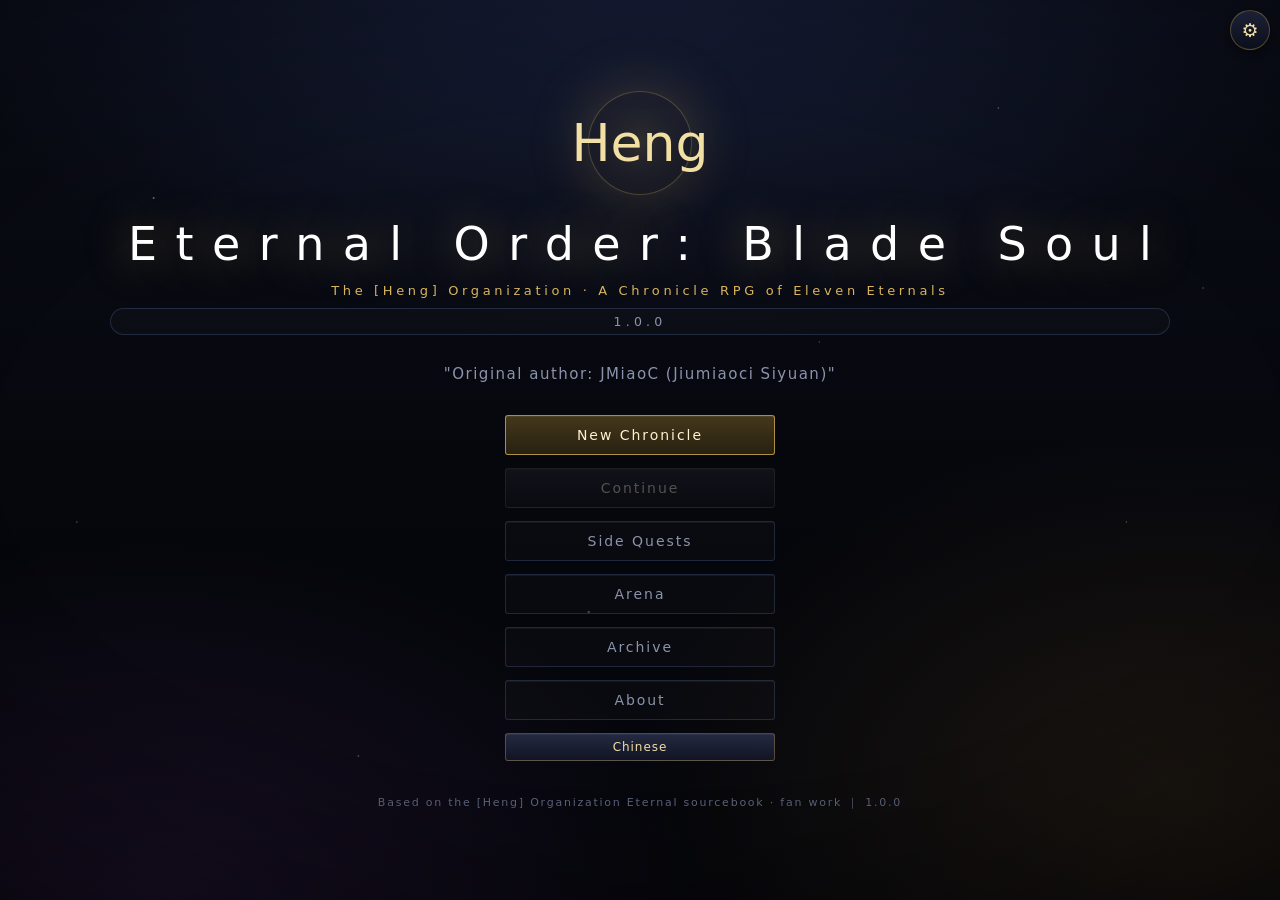
==== index.en.html @ 7a0c3024 "Add files via upload" ====
<!DOCTYPE html>
<html lang="zh-CN">
<head>
<meta charset="UTF-8">
<meta name="viewport" content="width=device-width, initial-scale=1.0">
<title>Eternal Order: Blade Soul · 1.0.0</title>
<link rel="stylesheet" href="style.css">
</head>
<body>
<div id="vignette"></div>
<div id="descendFx"></div>
<div id="clashCenter">
  <div class="cc-inner">
    <div class="cc-side cc-left">
      <div class="cc-head" id="ccLeftName">—</div>
      <div class="cc-skill" id="ccLeftSkill"></div>
      <div class="cc-power" id="ccLeftPow">0</div>
      <div class="cc-coins" id="ccLeftCoins"></div>
    </div>
    <div class="cc-mid">
      <div class="cc-vs" id="ccVs">VS</div>
      <div class="cc-round" id="ccRound">Clash 1</div>
    </div>
    <div class="cc-side cc-right">
      <div class="cc-head" id="ccRightName">—</div>
      <div class="cc-skill" id="ccRightSkill"></div>
      <div class="cc-power" id="ccRightPow">0</div>
      <div class="cc-coins" id="ccRightCoins"></div>
    </div>
  </div>
  <div class="cc-verdict" id="ccVerdict"></div>
</div>
<div id="stars"></div>

<div id="app">

  <!-- ================= 标题界面 ================= -->
  <section id="scr-title" class="screen active">
    <div class="title-wrap">
      <div class="org-mark">恒</div>
      <h1 class="game-title">Eternal Order: Blade Soul</h1>
      <p class="game-sub">[恒]组织 · 十一任恒永者纪传体 RPG</p>
      <div class="title-ver">1.0.0</div>
      <div class="title-quote" id="titleQuote">「我替他们记着了。」</div>
      <div class="title-btns">
        <button class="btn btn-primary" data-act="new">New Chronicle</button>
        <button class="btn" data-act="continue">Continue</button>
        <button class="btn btn-ghost" data-act="quests">Side Quests</button>
        <button class="btn btn-ghost" data-act="arena">Arena</button>
        <button class="btn btn-ghost" data-act="codex">Archive</button>
        <button class="btn btn-ghost" data-act="about">About</button>
        <button class="btn btn-tiny" data-act="lang-zh" id="btnLangZh">中文</button>
      </div>
      <div class="title-foot">本作取材自 [恒]组织 恒永者设定集 · 同人演绎　｜　1.0.0</div>
    </div>
  </section>

  <!-- ================= 创角 ================= -->
  <section id="scr-create" class="screen">
    <div class="panel panel-narrow">
      <h2 class="panel-title">Enrollment</h2>
      <p class="muted small">[恒]组织的Profile里没有你的名字。请自己写上去。</p>
      <label class="field"><span>Name</span>
        <input id="inpName" maxlength="8" placeholder="Enter your name" value=""></label>
      <label class="field"><span>Origin</span>
        <select id="inpOrigin">
          <option value="orphan">异界孤儿（被带回的孩子）</option>
          <option value="branch">分部世家</option>
          <option value="frontier">前线遗孤</option>
          <option value="void">虚无中诞生</option>
        </select></label>
      <p class="muted small" id="originDesc"></p>
      <label class="field"><span>First Discipline</span>
        <select id="inpSchool">
          <option value="sword">恒之剑法 —— Guard</option>
          <option value="bow">恒之弓法 —— 远</option>
          <option value="blade">恒之刃法 —— 短</option>
          <option value="spear">恒之枪法 —— Pierce</option>
          <option value="axe">恒之斧法 —— 重</option>
        </select></label>
      <p class="muted small" id="schoolDesc"></p>
      <label class="field"><span>Oath</span>
        <select id="inpOath">
          <option value="record">替他们记着（Will +2）</option>
          <option value="guard">一个都不许丢下（Defense +3）</option>
          <option value="pursue">我要追上那道背影（Strength +3）</option>
          <option value="wander">我想到处看看（Speed +3）</option>
        </select></label>
      <div class="row-end">
        <button class="btn btn-ghost" data-act="back-title">Back</button>
        <button class="btn btn-primary" data-act="start">Sign</button>
      </div>
    </div>
  </section>

  <!-- ================= 主线地图 ================= -->
  <section id="scr-map" class="screen">
    <header class="hud">
      <div class="hud-left">
        <span class="hud-avatar" id="hudGlyph">恒</span>
        <div>
          <div class="hud-name" id="hudName">the Nameless</div>
          <div class="hud-rank" id="hudRank">Trainee Member</div>
        </div>
      </div>
      <div class="hud-stats" id="hudStats"></div>
      <div class="hud-right">
        <button class="btn btn-tiny btn-primary" data-act="boss">BOSS</button>
        <button class="btn btn-tiny" data-act="spboss">Full Power</button>
        <button class="btn btn-tiny btn-primary" data-act="quests">Side Quests</button>
        <button class="btn btn-tiny" data-act="commissions">Commissions</button>
        <button class="btn btn-tiny btn-primary" data-act="duel">Cricket Fight</button>
        <button class="btn btn-tiny" data-act="tutorial">Tutorial</button>
        <button class="btn btn-tiny" data-act="squad">Party</button>
        <button class="btn btn-tiny" data-act="recruit">Recruit</button>
        <button class="btn btn-tiny" data-act="armory">Weapon</button>
        <button class="btn btn-tiny" data-act="bag">Item</button>
        <button class="btn btn-tiny" data-act="skills">Skills</button>
        <button class="btn btn-tiny" data-act="arena">Arena</button>
        <button class="btn btn-tiny" data-act="difficulty" style="display:none">Difficulty</button>
        <button class="btn btn-tiny btn-ghost" data-act="party">Profile</button>
        <button class="btn btn-tiny btn-ghost" data-act="codex">Codex</button>
        <button class="btn btn-tiny btn-ghost" data-act="timeline">Timeline</button>
      </div>
    </header>
    <div class="map-body">
      <aside class="chapter-list" id="chapterList"></aside>
      <div class="chapter-view">
        <div class="chapter-head">
          <div class="chapter-no" id="chNo">第一传</div>
          <h2 id="chTitle">恒</h2>
          <div class="chapter-meta" id="chMeta"></div>
        </div>
        <div class="stage-strip" id="stageStrip"></div>
        <div class="chapter-desc" id="chDesc"></div>
        <div class="row-end">
          <button class="btn btn-primary" id="btnEnter" data-act="enter">Advance Story</button>
        </div>
        <div class="unlock-note" id="unlockNote"></div>
        <div class="quest-strip" id="questStrip"></div>
      </div>
    </div>
  </section>

  <!-- ================= 故事 ================= -->
  <section id="scr-story" class="screen">
    <div class="story-wrap">
      <div class="story-top">
        <span id="storyChLabel">第一传</span>
        <span class="muted small" id="storyProgress">1 / 1</span>
      </div>
      <div class="story-illust">
        <div class="illus-glyph" id="storyGlyph">恒</div>
        <div class="illus-ring"></div>
      </div>
      <div class="story-box">
        <div class="speaker" id="storySpeaker"></div>
        <p class="story-text" id="storyText"></p>
        <div class="choice-list" id="choiceList"></div>
        <div class="story-next" id="storyNext"></div>
        <div class="story-hint" id="advanceHint"></div>
      </div>
    </div>
  </section>

  <!-- ================= 战斗 · Clash ================= -->
  <section id="scr-battle" class="screen">
    <div class="battle-stage">
      <div class="battle-topbar">
        <span id="btlTitle">Encounter</span>
        <span class="muted small" id="btlTurn">Round 1</span>
        <span class="muted small" id="btlPhase">Formation Phase</span>
      </div>
      <div class="drag-hint" id="dragHint">点成员卡选中 → 点敌人指定目标</div>
      <div class="enemy-zone" id="enemyRow"></div>
      <div class="battle-mid">
        <div class="battle-log" id="battleLog"></div>
        <div class="float-zone" id="floatZone"></div>
      </div>
      <div class="ally-zone" id="allyRow"></div>
      <div class="assist-bar" id="battleTools"></div>
      <div class="combo-zone" id="comboZone">
        <div class="combo-head">招 式 联 合<span class="combo-tip">点招式逐招接入；每招显示与上一招的适配度与命中率</span></div>
        <div class="combo-chain" id="comboChain"></div>
        <div class="combo-actions" id="comboActions"></div>
        <div class="combo-moves" id="comboMoves"></div>
      </div>
      <div class="skill-bar" id="skillBar"></div>
    </div>
  </section>

  <!-- ================= 结算 ================= -->
  <section id="scr-result" class="screen">
    <div class="panel panel-narrow">
      <h2 class="panel-title" id="resTitle">战 果</h2>
      <div id="resBody"></div>
      <div class="row-end" id="resBtns"></div>
    </div>
  </section>

  <!-- ================= 弹窗 ================= -->
  <div id="modal" class="modal">
    <div class="modal-box">
      <div class="modal-head">
        <h3 id="modalTitle">标题</h3>
        <button class="btn btn-tiny btn-ghost" data-act="close-modal">Close</button>
      </div>
      <div class="modal-body" id="modalBody"></div>
    </div>
  </div>

  <div id="toast" class="toast"></div>
</div>

<script src="data.en.js?v=1.0.0"></script>
<script src="audio.js?v=1.0.0"></script>
<script src="combo.en.js?v=1.0.0"></script>
<script src="ui.en.js?v=1.0.0"></script>
<script src="game.en.js?v=1.0.0"></script>
</body>
</html>
---- style.css ----
/* ===== [恒]组织 · 恒永者列传 ===== */
:root{
  --bg:#05060b; --bg2:#0b0e18;
  --panel:rgba(16,20,34,.86);
  --panel2:rgba(24,29,48,.72);
  --line:rgba(214,178,90,.32);
  --line2:rgba(140,170,255,.18);
  --gold:#d8b45c; --gold2:#f2dfa4; --gold3:#8d7333;
  --cyan:#7fd8ff; --violet:#b48cff; --blood:#e0544b;
  --ink:#e8ecf7; --muted:#8b93ab; --dim:#5b637a;
  --ok:#63d69a;
}
*{box-sizing:border-box;margin:0;padding:0}
html,body{height:100%}
body{
  background:
    radial-gradient(1200px 700px at 50% -10%, rgba(60,80,160,.28), transparent 62%),
    radial-gradient(900px 600px at 12% 100%, rgba(120,60,160,.16), transparent 60%),
    radial-gradient(900px 600px at 92% 88%, rgba(180,130,50,.12), transparent 60%),
    linear-gradient(180deg,var(--bg2),var(--bg) 62%);
  color:var(--ink);
  font-family:"Noto Sans SC","Microsoft YaHei","PingFang SC","Source Han Sans SC",system-ui,sans-serif;
  overflow:hidden;
  -webkit-font-smoothing:antialiased;
}
#stars{position:fixed;inset:0;pointer-events:none;z-index:0;
  background-image:
    radial-gradient(1.4px 1.4px at 12% 22%, rgba(255,255,255,.75), transparent),
    radial-gradient(1.2px 1.2px at 78% 12%, rgba(200,220,255,.7), transparent),
    radial-gradient(1.6px 1.6px at 46% 68%, rgba(255,240,200,.6), transparent),
    radial-gradient(1.1px 1.1px at 88% 58%, rgba(255,255,255,.55), transparent),
    radial-gradient(1.3px 1.3px at 28% 84%, rgba(190,200,255,.6), transparent),
    radial-gradient(1px 1px at 64% 38%, rgba(255,255,255,.5), transparent),
    radial-gradient(1.2px 1.2px at 6% 58%, rgba(255,255,255,.45), transparent),
    radial-gradient(1.2px 1.2px at 94% 32%, rgba(255,255,255,.45), transparent);
  animation:drift 60s linear infinite;opacity:.75}
@keyframes drift{to{transform:translateY(-120px)}}
#vignette{position:fixed;inset:0;pointer-events:none;z-index:60;
  background:radial-gradient(120% 90% at 50% 50%, transparent 42%, rgba(0,0,0,.72) 100%)}
#app{position:relative;z-index:10;height:100vh;width:100vw}
.screen{display:none;height:100%;width:100%;overflow:auto}
.screen.active{display:flex;flex-direction:column}
button{font-family:inherit;color:inherit;cursor:pointer;border:none;background:none}
::-webkit-scrollbar{width:9px;height:9px}
::-webkit-scrollbar-thumb{background:rgba(214,178,90,.28);border-radius:9px}
::-webkit-scrollbar-track{background:rgba(255,255,255,.03)}

/* ---------- 通用 ---------- */
.btn{
  position:relative;padding:11px 22px;border:1px solid var(--line);
  background:linear-gradient(180deg,rgba(40,46,72,.9),rgba(18,22,38,.9));
  color:var(--gold2);letter-spacing:.14em;font-size:14px;border-radius:3px;
  transition:.18s;box-shadow:0 0 0 rgba(214,178,90,0),inset 0 1px 0 rgba(255,255,255,.05)
}
.btn:hover{border-color:var(--gold);color:#fff;background:linear-gradient(180deg,rgba(62,70,105,.95),rgba(26,31,52,.95));box-shadow:0 0 18px rgba(214,178,90,.22)}
.btn:active{transform:translateY(1px)}
.btn:disabled{opacity:.34;cursor:not-allowed;filter:grayscale(.6)}
.btn-primary{border-color:rgba(214,178,90,.75);background:linear-gradient(180deg,rgba(120,96,38,.55),rgba(46,38,18,.85));color:#fff2cf}
.btn-primary:hover{box-shadow:0 0 26px rgba(214,178,90,.4)}
.btn-ghost{border-color:var(--line2);color:var(--muted);background:rgba(255,255,255,.02)}
.btn-ghost:hover{color:var(--ink);border-color:var(--line)}
.btn-tiny{padding:6px 12px;font-size:12px;letter-spacing:.08em}
.muted{color:var(--muted)}
.small{font-size:12px;line-height:1.7}
.row-end{display:flex;gap:12px;justify-content:flex-end;margin-top:22px;flex-wrap:wrap}
.panel{
  border:1px solid var(--line);border-radius:6px;padding:30px 34px;margin:auto;
  background:linear-gradient(180deg,rgba(20,24,40,.92),rgba(10,12,22,.95));
  box-shadow:0 24px 70px rgba(0,0,0,.6),inset 0 1px 0 rgba(255,255,255,.04);
  position:relative;max-width:720px;width:calc(100% - 40px)
}
.panel-narrow{max-width:520px}
.panel::before,.panel::after{content:"";position:absolute;width:16px;height:16px;border:1px solid var(--gold);opacity:.6}
.panel::before{top:-1px;left:-1px;border-right:none;border-bottom:none}
.panel::after{bottom:-1px;right:-1px;border-left:none;border-top:none}
.panel-title{font-size:22px;letter-spacing:.34em;color:var(--gold2);font-weight:500;margin-bottom:8px}
.field{display:block;margin:18px 0}
.field span{display:block;font-size:12px;letter-spacing:.24em;color:var(--gold);margin-bottom:7px}
.field input,.field select{
  width:100%;padding:11px 13px;background:rgba(4,6,14,.85);border:1px solid var(--line);
  color:var(--ink);border-radius:3px;font-size:15px;font-family:inherit;outline:none
}
.field input:focus,.field select:focus{border-color:var(--gold);box-shadow:0 0 14px rgba(214,178,90,.18)}

/* ---------- 标题 ---------- */
#scr-title{display:none;align-items:center;justify-content:center}
#scr-title.active{display:flex}
.title-wrap{text-align:center;padding:30px;animation:fadeUp .8s ease}
@keyframes fadeUp{from{opacity:0;transform:translateY(18px)}}
.org-mark{
  width:104px;height:104px;margin:0 auto 22px;border:1px solid var(--line);border-radius:50%;
  display:flex;align-items:center;justify-content:center;font-size:52px;color:var(--gold2);
  background:radial-gradient(circle,rgba(214,178,90,.16),transparent 68%);
  box-shadow:0 0 60px rgba(214,178,90,.25),inset 0 0 40px rgba(214,178,90,.1);
  animation:pulse 4.5s ease-in-out infinite
}
@keyframes pulse{50%{box-shadow:0 0 90px rgba(214,178,90,.42),inset 0 0 50px rgba(214,178,90,.18)}}
.game-title{font-size:46px;font-weight:400;letter-spacing:.4em;color:#fff;text-shadow:0 0 40px rgba(214,178,90,.5);margin-left:.4em}
.game-sub{color:var(--gold);letter-spacing:.28em;font-size:13px;margin-top:12px}
.title-quote{margin:30px auto 26px;color:var(--muted);font-size:15px;letter-spacing:.1em;min-height:24px;transition:.4s}
.title-btns{display:flex;flex-direction:column;gap:13px;width:270px;margin:0 auto}
.title-foot{margin-top:34px;font-size:11px;color:var(--dim);letter-spacing:.16em}

/* ---------- HUD ---------- */
.hud{
  display:flex;align-items:center;gap:20px;padding:12px 22px;flex-wrap:wrap;
  border-bottom:1px solid var(--line);background:linear-gradient(180deg,rgba(14,17,30,.96),rgba(10,12,22,.7));
  backdrop-filter:blur(5px);position:sticky;top:0;z-index:20
overflow-x:clip;max-width:100%}
.hud-left{display:flex;align-items:center;gap:12px;min-width:190px}
.hud-avatar{
  width:42px;height:42px;border-radius:50%;border:1px solid var(--line);display:flex;
  align-items:center;justify-content:center;color:var(--gold2);font-size:20px;
  background:radial-gradient(circle,rgba(214,178,90,.2),transparent 70%)
}
.hud-name{font-size:15px;letter-spacing:.1em}
.hud-rank{font-size:11px;color:var(--gold);letter-spacing:.2em}
.hud-stats{display:flex;gap:16px;flex-wrap:wrap;font-size:12px;color:var(--muted);flex:1}
.hud-stats b{color:var(--ink);font-weight:500}
.hud-stats .lv{color:var(--gold2)}
.hud-right{
  display:flex;gap:8px;align-items:center;
  overflow-x:auto;overflow-y:hidden;
  flex-wrap:nowrap;                 /* 关键：不换行、不压缩，改为横向滑动 */
  min-width:0;max-width:100%;
  padding:2px 2px 6px;
  scroll-behavior:smooth;
  scroll-snap-type:x proximity;
  scrollbar-width:none;-ms-overflow-style:none;
  -webkit-overflow-scrolling:touch;  /* 手机惯性滑动 */
  overscroll-behavior-x:contain;
}
.hud-right::-webkit-scrollbar{height:0;display:none}
.hud-right > .btn{
  flex:0 0 auto;                     /* 按钮保持自身宽度 */
  white-space:nowrap;                /* 按钮文字绝不竖排 */
  scroll-snap-align:start;
}
.hud-right > .btn:active{transform:translateY(2px) scale(.96)}

/* ---------- 地图 ---------- */
.map-body{display:flex;flex:1;min-height:0;overflow:hidden}
.chapter-list{
  width:280px;flex-shrink:0;border-right:1px solid var(--line2);overflow-y:auto;
  padding:14px 10px;background:rgba(6,8,16,.5)
}
.ch-item{
  display:flex;gap:11px;align-items:center;padding:11px 12px;border-radius:4px;margin-bottom:5px;
  border:1px solid transparent;cursor:pointer;transition:.16s
}
.ch-item:hover{background:rgba(255,255,255,.04)}
.ch-item.sel{border-color:var(--line);background:linear-gradient(90deg,rgba(214,178,90,.14),transparent)}
.ch-item.locked{opacity:.4}
.ch-item.done .ch-idx{color:var(--ok);border-color:rgba(99,214,154,.5)}
.ch-idx{
  width:30px;height:30px;flex-shrink:0;border-radius:50%;border:1px solid var(--line);
  display:flex;align-items:center;justify-content:center;font-size:13px;color:var(--gold2)
}
.ch-info{min-width:0}
.ch-name{font-size:14px;letter-spacing:.06em;white-space:nowrap;overflow:hidden;text-overflow:ellipsis}
.ch-sub{font-size:11px;color:var(--dim);white-space:nowrap;overflow:hidden;text-overflow:ellipsis}
.chapter-view{flex:1;padding:26px 34px;overflow-y:auto}
.chapter-head{border-bottom:1px solid var(--line2);padding-bottom:16px;margin-bottom:18px}
.chapter-no{font-size:12px;letter-spacing:.34em;color:var(--gold)}
.chapter-head h2{font-size:30px;font-weight:400;letter-spacing:.16em;margin:7px 0}
.chapter-meta{font-size:12px;color:var(--muted);letter-spacing:.08em}
.stage-strip{display:flex;gap:9px;flex-wrap:wrap;margin-bottom:18px}
.stage-dot{
  padding:7px 13px;font-size:12px;border:1px solid var(--line2);border-radius:20px;color:var(--dim)
}
.stage-dot.now{border-color:var(--gold);color:var(--gold2);box-shadow:0 0 14px rgba(214,178,90,.2)}
.stage-dot.done{border-color:rgba(99,214,154,.4);color:var(--ok)}
.chapter-desc{line-height:2.05;color:#c3cade;font-size:14.5px;letter-spacing:.03em;max-width:900px}
.chapter-desc em{color:var(--gold2);font-style:normal}
/* 「已结缘的恒永者」等芯片排布：禁止芯片内部断字，行距放宽 */
.unlock-note{
  margin-top:26px;font-size:12.5px;color:var(--dim);line-height:2.1;
  display:flex;flex-wrap:wrap;align-items:center;gap:10px;
}
.unlock-note .chip-line{
  flex:1 1 100%;display:flex;flex-wrap:wrap;gap:10px;row-gap:11px;align-items:center;
  padding-top:14px;margin-top:2px;border-top:1px dashed var(--line2);
}
.unlock-note .chip-label{flex:0 0 auto;color:var(--dim);letter-spacing:.14em;font-size:12px}
.ally-chips{display:flex;gap:10px;row-gap:11px;flex-wrap:wrap;margin-top:18px;align-items:center}
.chip{
  display:inline-flex;align-items:center;
  padding:7px 14px;border:1px solid var(--line2);border-radius:20px;font-size:12.5px;color:var(--muted);
  background:rgba(255,255,255,.02);
  white-space:nowrap;          /* 关键：姓名不许从中间断开 */
  line-height:1.35;letter-spacing:.04em;flex:0 0 auto;
}
.chip.hot{
  border-color:rgba(214,178,90,.42);color:var(--gold2);
  background:linear-gradient(180deg,rgba(214,178,90,.12),rgba(214,178,90,.05));
  box-shadow:inset 0 1px 0 rgba(255,240,200,.10);
}
@media (max-width:820px){
  .chip{font-size:12px;padding:7px 12px}
  .unlock-note{border-top:none;gap:8px}
  .unlock-note .chip-line{gap:8px;row-gap:10px;padding-top:12px}
}

/* ---------- 故事 ---------- */
#scr-story.active{display:flex}
.story-wrap{max-width:960px;width:100%;margin:auto;padding:26px;display:flex;flex-direction:column;gap:16px}
.story-top{display:flex;justify-content:space-between;font-size:12px;color:var(--gold);letter-spacing:.24em}
.story-illust{
  height:230px;border:1px solid var(--line);border-radius:6px;position:relative;overflow:hidden;
  background:
    radial-gradient(circle at 50% 120%, rgba(214,178,90,.2), transparent 62%),
    radial-gradient(circle at 20% 10%, rgba(120,150,255,.14), transparent 60%),
    linear-gradient(180deg,rgba(18,22,38,.9),rgba(7,9,18,.95));
  display:flex;align-items:center;justify-content:center
}
.illus-glyph{font-size:96px;color:var(--gold2);opacity:.92;text-shadow:0 0 60px rgba(214,178,90,.6);z-index:2}
.illus-ring{
  position:absolute;width:210px;height:210px;border:1px solid rgba(214,178,90,.35);border-radius:50%;
  animation:spin 26s linear infinite
}
.illus-ring::after{content:"";position:absolute;inset:26px;border:1px dashed rgba(140,170,255,.25);border-radius:50%}
@keyframes spin{to{transform:rotate(360deg)}}
.story-box{
  border:1px solid var(--line);border-radius:6px;padding:24px 26px;
  background:linear-gradient(180deg,rgba(16,20,34,.94),rgba(9,11,20,.96));min-height:200px;
  display:flex;flex-direction:column;gap:14px
}
.speaker{font-size:13px;letter-spacing:.28em;color:var(--gold);min-height:18px}
.story-text{font-size:16.5px;line-height:2.1;letter-spacing:.04em;color:#dbe1f0;white-space:pre-wrap;flex:1}
.story-text.narr{color:#a8b1c8;font-size:15.5px}
.choice-list{display:flex;flex-direction:column;gap:10px}
.choice-btn{
  text-align:left;padding:14px 18px;border:1px solid var(--line2);border-radius:4px;
  background:linear-gradient(90deg,rgba(255,255,255,.04),transparent);font-size:14.5px;
  letter-spacing:.04em;transition:.16s;color:#cdd5e8
}
.choice-btn:hover{border-color:var(--gold);color:#fff;background:linear-gradient(90deg,rgba(214,178,90,.16),transparent);transform:translateX(4px)}
.story-next{display:flex;justify-content:flex-end;min-height:40px}

/* ---------- 战斗 ---------- */
#scr-battle.active{display:flex}
.battle-stage{
  flex:1;display:flex;flex-direction:column;padding:0 14px 22px;max-width:1180px;width:100%;margin:0 auto;
  min-height:0;overflow-y:auto;overflow-x:hidden;-webkit-overflow-scrolling:touch;
}
/* 关键：战斗区的每一块都按自身高度排版，绝不被 flex 压扁
   （之前招式区被挤压导致按钮叠在一起） */
.battle-stage > * { flex: 0 0 auto; }
.battle-mid { flex: 1 1 auto; min-height: 120px; }
.battle-topbar { flex: 0 0 auto; }
.battle-topbar{display:flex;justify-content:space-between;padding:14px 0;font-size:12px;letter-spacing:.26em;color:var(--gold)}
.enemy-zone{display:flex;flex-direction:column;align-items:center;gap:10px;padding-top:6px}
.player-zone{display:flex;justify-content:space-between;align-items:flex-end;gap:20px;padding:6px 0 12px}
.actor{
  width:132px;height:132px;border-radius:50%;display:flex;align-items:center;justify-content:center;
  position:relative;flex-shrink:0;transition:.2s
}
.enemy .actor-glyph{font-size:56px;color:#ffb9b1;text-shadow:0 0 40px rgba(224,84,75,.8)}
.player .actor-glyph{font-size:52px;color:var(--gold2);text-shadow:0 0 40px rgba(214,178,90,.8)}
.enemy{background:radial-gradient(circle,rgba(224,84,75,.24),transparent 70%);border:1px solid rgba(224,84,75,.35)}
.player{background:radial-gradient(circle,rgba(214,178,90,.2),transparent 70%);border:1px solid var(--line)}
.actor.hit{animation:shake .34s}
@keyframes shake{0%,100%{transform:translateX(0)}25%{transform:translateX(-11px)}50%{transform:translateX(9px)}75%{transform:translateX(-5px)}}
.actor.cast{animation:castPulse .5s}
@keyframes castPulse{50%{transform:scale(1.09);filter:brightness(1.5)}}
.actor.dead{opacity:.28;filter:grayscale(1)}
.actor-ring{position:absolute;inset:-11px;border:1px solid rgba(214,178,90,.24);border-radius:50%;animation:spin 18s linear infinite}
.actor-plate{width:100%;max-width:430px}
.player-plate{max-width:430px}
.plate-name{font-size:13.5px;letter-spacing:.16em;margin-bottom:6px;color:#e8ecf7}
.enemy-plate .plate-name{color:#ffc9c3}
.bar{position:relative;height:15px;border:1px solid var(--line2);border-radius:2px;background:rgba(0,0,0,.6);overflow:hidden;margin-bottom:5px}
.bar-ene{height:9px}
.bar-fill{height:100%;width:100%;transition:width .38s cubic-bezier(.3,1,.4,1)}
.hp-fill{background:linear-gradient(90deg,#8a2018,#e0544b 60%,#ff9d84)}
.ene-fill{background:linear-gradient(90deg,#1c4d78,#7fd8ff)}
.bar-text{position:absolute;inset:0;text-align:center;font-size:10.5px;line-height:15px;letter-spacing:.1em;color:#fff;text-shadow:0 1px 3px #000}
.bar-ene .bar-text{line-height:9px;font-size:8.5px}
.plate-buffs{display:flex;gap:6px;flex-wrap:wrap;min-height:18px;margin-top:3px}
.buff{padding:2px 9px;border-radius:12px;font-size:10.5px;border:1px solid var(--line2);color:var(--muted);background:rgba(255,255,255,.03)}
.buff.b-up{border-color:rgba(99,214,154,.5);color:var(--ok)}
.buff.b-down{border-color:rgba(224,84,75,.5);color:#ff9d84}
.buff.b-seal{border-color:rgba(180,140,255,.55);color:var(--violet)}
.battle-mid{flex:1;position:relative;min-height:112px;border-top:1px solid var(--line2);border-bottom:1px solid var(--line2);margin:6px 0;overflow:hidden}
.battle-log{height:100%;overflow-y:auto;padding:11px 4px;font-size:13px;line-height:1.85;display:flex;flex-direction:column;justify-content:flex-end;gap:2px}
.battle-log div{animation:fadeUp .28s}
.l-hit{color:#ffb0a4}
.l-crit{color:#ffd76b;font-weight:600}
.l-heal{color:var(--ok)}
.l-sys{color:var(--cyan)}
.l-act{color:#cfd6e6}
.l-boss{color:var(--violet)}
.l-dead{color:var(--dim);font-style:italic}
.float-zone{position:absolute;inset:0;pointer-events:none}
.float-num{
  position:absolute;font-size:26px;font-weight:700;color:#ff9d84;text-shadow:0 2px 10px #000;
  animation:floatUp 1s ease-out forwards
}
.float-num.crit{color:#ffd76b;font-size:34px}
.float-num.heal{color:var(--ok)}
@keyframes floatUp{to{transform:translateY(-62px);opacity:0}}
.skill-bar{display:grid;grid-template-columns:repeat(auto-fit,minmax(150px,1fr));gap:9px;padding-top:4px}
.skill{
  position:relative;text-align:left;padding:11px 13px;border:1px solid var(--line2);border-radius:4px;
  background:linear-gradient(180deg,rgba(28,33,54,.9),rgba(14,17,30,.9));transition:.15s
}
.skill:hover:not(:disabled){border-color:var(--gold);background:linear-gradient(180deg,rgba(48,54,84,.95),rgba(20,24,40,.95));transform:translateY(-2px)}
.skill:disabled{opacity:.34;cursor:not-allowed}
.skill-name{font-size:13.5px;letter-spacing:.06em;color:#e2e8f6;display:flex;justify-content:space-between;gap:6px}
.skill-cost{font-size:10.5px;color:var(--cyan);flex-shrink:0}
.skill-desc{font-size:10.5px;color:var(--dim);margin-top:3px;letter-spacing:.02em}
.skill.god{border-color:rgba(180,140,255,.5);background:linear-gradient(180deg,rgba(52,34,84,.9),rgba(20,12,36,.9))}
.skill.god .skill-name{color:#dcc8ff}
.skill.god:hover:not(:disabled){border-color:var(--violet);box-shadow:0 0 20px rgba(180,140,255,.3)}

/* ---------- 结算 ---------- */
#resBody{line-height:2.1;font-size:14.5px;color:#c9d1e4}
.res-line{display:flex;justify-content:space-between;border-bottom:1px dashed var(--line2);padding:5px 0}
.res-val{color:var(--gold2)}

/* ---------- 弹窗 ---------- */
.modal{display:none;position:fixed;inset:0;z-index:200;align-items:center;justify-content:center;background:rgba(2,3,8,.82);backdrop-filter:blur(4px)}
.modal.on{display:flex}
.modal-box{
  width:min(880px,94vw);max-height:86vh;display:flex;flex-direction:column;
  border:1px solid var(--line);border-radius:6px;
  background:linear-gradient(180deg,rgba(18,22,38,.98),rgba(8,10,18,.99));animation:fadeUp .3s
}
.modal-head{display:flex;justify-content:space-between;align-items:center;padding:16px 22px;border-bottom:1px solid var(--line2)}
.modal-head h3{font-size:17px;letter-spacing:.24em;color:var(--gold2);font-weight:400}
.modal-body{padding:22px;overflow-y:auto;line-height:1.95;font-size:14px;color:#c3cade}
.modal-body h4{color:var(--gold);letter-spacing:.2em;font-size:13px;font-weight:500;margin:20px 0 10px;border-left:2px solid var(--gold);padding-left:9px}
.modal-body h4:first-child{margin-top:0}
.modal-body p{margin-bottom:11px}
.modal-body .k{color:var(--gold2)}
.codex-grid{display:grid;grid-template-columns:repeat(auto-fill,minmax(196px,1fr));gap:10px}
.codex-card{border:1px solid var(--line2);border-radius:4px;padding:12px 14px;background:rgba(255,255,255,.025);cursor:pointer;transition:.15s}
.codex-card:hover{border-color:var(--gold);background:rgba(214,178,90,.08)}
.codex-card.locked{opacity:.4;cursor:default}
.codex-card .cc-name{font-size:14px;letter-spacing:.08em;color:#e8ecf7}
.codex-card .cc-sub{font-size:11px;color:var(--dim);margin-top:4px}
.stat-grid{display:grid;grid-template-columns:repeat(auto-fit,minmax(132px,1fr));gap:9px;margin:10px 0 4px}
.stat-box{border:1px solid var(--line2);border-radius:4px;padding:9px 11px;background:rgba(255,255,255,.02)}
.stat-box .s-name{font-size:11px;color:var(--dim);letter-spacing:.12em}
.stat-box .s-val{font-size:19px;color:var(--gold2)}
.point-note{margin-top:14px;padding:12px 14px;border:1px solid rgba(214,178,90,.4);border-radius:4px;background:rgba(214,178,90,.07);font-size:13px}
.toast{
  position:fixed;left:50%;bottom:44px;transform:translate(-50%,26px);z-index:300;opacity:0;pointer-events:none;
  padding:11px 24px;border:1px solid var(--line);border-radius:4px;
  background:rgba(12,15,26,.97);color:var(--gold2);font-size:13.5px;letter-spacing:.1em;transition:.3s
}
.toast.on{opacity:1;transform:translate(-50%,0)}

@media(max-width:820px){
  /* HUD 折成两行：上面是角色信息+状态，下面整行留给按钮滑条 */
  .hud{
    display:grid;grid-template-columns:auto 1fr;gap:10px 12px;
    padding:10px 12px 8px;align-items:center;
  }
  .hud-left{min-width:0}
  .hud-avatar{width:36px;height:36px;font-size:17px}
  .hud-name{font-size:14px}
  .hud-stats{
    grid-column:1 / -1;order:3;
    display:flex;gap:10px;flex-wrap:wrap;font-size:11px;justify-content:space-between;
  }
  .hud-right{
    grid-column:1 / -1;order:4;
    margin:2px -12px 0;               /* 贴到屏幕两侧，滑动区域更宽 */
    padding:4px 12px 10px;
    gap:9px;
  }
  .hud-right > .btn{
    min-height:44px;                  /* 手指可点面积 */
    padding:0 15px;font-size:13.5px;
    display:inline-flex;align-items:center;justify-content:center;
  }
  /* 右侧渐隐，提示"还能往右滑" */
  .hud-right::after{
    content:"";flex:0 0 18px;height:100%;
    background:linear-gradient(90deg,transparent,rgba(10,12,22,.95));
    pointer-events:none;
  }
  .map-body{flex-direction:column}
  .chapter-list{width:100%;max-height:210px;border-right:none;border-bottom:1px solid var(--line2)}
  .game-title{font-size:32px}
  .player-zone{flex-direction:row}
  .actor{width:92px;height:92px}
  .enemy .actor-glyph{font-size:40px}.player .actor-glyph{font-size:36px}
  .story-illust{height:160px}.illus-glyph{font-size:70px}
  .hud-stats{font-size:11px;gap:10px}
}
/* ---------- 战斗工具条 / 无垠厅 ---------- */
.battle-tools{display:flex;gap:8px;flex-wrap:wrap;justify-content:flex-end;padding:2px 0 6px}
.battle-tools:empty{display:none}
.codex-card.hot{border-color:var(--gold)!important;background:rgba(214,178,90,.10)!important}
.codex-card[data-abil]{cursor:pointer}
.codex-card[data-tier]:not(.locked){cursor:pointer}

/* ---------- 拼点战斗 ---------- */
.enemy-zone{display:flex;gap:14px;justify-content:center;flex-wrap:wrap;padding:8px 0 4px;min-height:150px}
.enemy-slot{display:flex;flex-direction:column;align-items:center;gap:6px;width:190px;cursor:pointer;
  border:1px solid transparent;border-radius:6px;padding:6px;transition:.15s}
.enemy-slot.tgt{border-color:var(--gold);background:rgba(214,178,90,.10)}
.enemy-slot.down{opacity:.3;filter:grayscale(1)}
.enemy-slot .actor{width:78px;height:78px}
.enemy-slot .actor-glyph{font-size:32px}
.enemy-slot .nm{font-size:12.5px;letter-spacing:.06em;color:#ffc9c3;text-align:center}
.enemy-slot .intent{font-size:10.5px;color:var(--violet);letter-spacing:.04em;text-align:center;min-height:14px}
.ally-zone{display:flex;gap:12px;justify-content:center;flex-wrap:wrap;padding:6px 0 4px}
.ally-slot{width:232px;border:1px solid var(--line2);border-radius:6px;padding:9px 11px;
  background:linear-gradient(180deg,rgba(20,24,40,.9),rgba(10,12,22,.9));transition:.15s;cursor:pointer}
.ally-slot.act{border-color:var(--gold);box-shadow:0 0 16px rgba(214,178,90,.25)}
.ally-slot.down{opacity:.34}
.ally-slot.panic{border-color:rgba(224,84,75,.7)}
.ally-slot .an{display:flex;justify-content:space-between;font-size:13px;letter-spacing:.05em}
.ally-slot .ar{font-size:10px;color:var(--gold);letter-spacing:.14em}
.ally-slot .asel{font-size:11px;color:var(--cyan);margin-top:5px;min-height:15px}
.bar-sp{height:8px;margin-top:5px}
.sp-fill{background:linear-gradient(90deg,#6b1f1f,#e0544b,#ffd76b 50%,#7fd8ff 78%,#b48cff)}
.coin{display:inline-block;width:12px;height:12px;border-radius:50%;margin-right:3px;
  border:1px solid rgba(255,255,255,.5);box-shadow:0 0 5px rgba(0,0,0,.7)}
.coin.h{background:radial-gradient(circle at 35% 30%,#fff6d0,#d8b45c);border-color:#fff2cf}
.coin.t{background:radial-gradient(circle at 35% 30%,#4a4f63,#1b1e2b);border-color:#6a7086}
.clash-banner{position:absolute;left:50%;top:24%;transform:translateX(-50%);
  font-size:26px;letter-spacing:.3em;color:var(--gold2);text-shadow:0 0 26px rgba(214,178,90,.8);
  animation:clashPop .9s ease-out forwards;pointer-events:none;z-index:5;white-space:nowrap}
@keyframes clashPop{0%{opacity:0;transform:translateX(-50%) scale(.6)}30%{opacity:1;transform:translateX(-50%) scale(1.12)}100%{opacity:0;transform:translateX(-50%) scale(1)}}
.clash-banner.lose{color:#ff9d84;text-shadow:0 0 26px rgba(224,84,75,.8)}
.clash-banner.god{color:#dcc8ff;text-shadow:0 0 34px rgba(180,140,255,.9)}

/* ---------- 降神特效 ---------- */
#descendFx{position:fixed;inset:0;pointer-events:none;z-index:150;display:none;overflow:hidden}
#descendFx.on{display:block}
.df-flash{position:absolute;inset:0;background:radial-gradient(circle at 50% 55%,rgba(255,255,255,.95),rgba(214,178,90,.35) 30%,transparent 66%);
  animation:dfFlash 1.5s ease-out forwards}
@keyframes dfFlash{0%{opacity:0}12%{opacity:1}100%{opacity:0}}
.df-ring{position:absolute;left:50%;top:55%;width:60px;height:60px;margin:-30px 0 0 -30px;border-radius:50%;
  border:3px solid var(--gold2);box-shadow:0 0 60px var(--gold2),inset 0 0 40px rgba(255,240,200,.7);
  animation:dfRing 1.5s cubic-bezier(.2,.8,.2,1) forwards}
@keyframes dfRing{0%{opacity:0;width:40px;height:40px;margin:-20px 0 0 -20px}
  25%{opacity:1}100%{opacity:0;width:1500px;height:1500px;margin:-750px 0 0 -750px;border-width:1px}}
.df-bar{position:absolute;left:0;right:0;top:0;height:44%;
  background:linear-gradient(180deg,transparent,rgba(255,240,200,.5));animation:dfBar 1.2s ease-out forwards}
.df-bar.b2{bottom:0;top:auto;background:linear-gradient(0deg,transparent,rgba(255,240,200,.5));
  animation-name:dfBar2;animation-delay:.06s}
@keyframes dfBar{0%{transform:translateY(100%)}25%{transform:translateY(0)}100%{transform:translateY(-100%);opacity:0}}
@keyframes dfBar2{0%{transform:translateY(-100%)}25%{transform:translateY(0)}100%{transform:translateY(100%);opacity:0}}
.df-name{position:absolute;left:50%;top:60%;transform:translateX(-50%);text-align:center;
  font-size:34px;letter-spacing:.34em;color:#fff;text-shadow:0 0 34px var(--gold2),0 0 90px rgba(214,178,90,.8);
  animation:dfName 1.5s ease-out forwards;white-space:nowrap}
@keyframes dfName{0%{opacity:0;letter-spacing:.9em;filter:blur(8px)}22%{opacity:1;letter-spacing:.34em;filter:blur(0)}100%{opacity:0}}
.df-sub{position:absolute;left:50%;top:67%;transform:translateX(-50%);text-align:center;width:min(780px,88vw);
  font-size:13.5px;line-height:1.9;color:#ffeec2;animation:dfSub 1.7s ease-out forwards}
@keyframes dfSub{0%{opacity:0}30%{opacity:1}100%{opacity:0}}
.skill.god.casting{animation:godCast .7s ease-in-out infinite alternate}
@keyframes godCast{from{box-shadow:0 0 6px rgba(180,140,255,.3)}to{box-shadow:0 0 30px rgba(180,140,255,.85)}}
.descend-overlay{position:absolute;inset:0;background:radial-gradient(circle at 50% 55%,rgba(180,140,255,.28),transparent 62%);
  animation:dfFlash 1.5s ease-out forwards;pointer-events:none;z-index:4}
/* ---------- 拼点中心演出 ---------- */
#clashCenter{position:fixed;inset:0;z-index:120;display:none;align-items:center;justify-content:center;
  background:radial-gradient(circle at 50% 45%,rgba(6,8,18,.62),rgba(2,3,8,.9));
  backdrop-filter:blur(3px);flex-direction:column;pointer-events:none}
#clashCenter.on{display:flex}
.cc-inner{display:flex;align-items:center;justify-content:center;gap:min(9vw,110px);width:100%}
.cc-side{width:min(34vw,380px);text-align:center;animation:ccIn .28s ease-out}
.cc-side.cc-right{animation-delay:.05s}
@keyframes ccIn{from{opacity:0;transform:translateY(16px)}}
.cc-head{font-size:19px;letter-spacing:.22em;color:#fff;margin-bottom:8px;text-shadow:0 0 18px rgba(0,0,0,.9)}
.cc-left .cc-head{color:#ffe6b0}
.cc-right .cc-head{color:#ffc0b8}
.cc-skill{font-size:20px;letter-spacing:.12em;color:var(--gold2);min-height:26px}
.cc-skill .b{font-size:12px;color:var(--muted);letter-spacing:.06em}
.cc-power{font-size:64px;font-weight:700;line-height:1.05;color:#fff;
  text-shadow:0 0 34px rgba(214,178,90,.85),0 0 90px rgba(214,178,90,.35);transition:.16s;font-variant-numeric:tabular-nums}
.cc-side.losing .cc-power{color:#ff9d84;text-shadow:0 0 34px rgba(224,84,75,.9),0 0 90px rgba(224,84,75,.4)}
.cc-side.winning .cc-power{color:#fff6d0;text-shadow:0 0 40px rgba(255,240,200,1),0 0 110px rgba(214,178,90,.6)}
.cc-coins{display:flex;justify-content:center;gap:9px;flex-wrap:wrap;margin-top:14px;min-height:46px}
.cc-coin{width:36px;height:36px;border-radius:50%;position:relative;
  border:2px solid rgba(255,255,255,.55);box-shadow:0 0 14px rgba(0,0,0,.8),inset 0 -4px 8px rgba(0,0,0,.35)}
.cc-coin.h{background:radial-gradient(circle at 34% 28%,#fffbe8,#e6c877 55%,#9a7c31)}
.cc-coin.t{background:radial-gradient(circle at 34% 28%,#59607a,#232734 60%,#12141d)}
.cc-coin.pop{animation:ccPop .34s ease-out}
@keyframes ccPop{0%{transform:scale(1)}45%{transform:scale(1.22);filter:brightness(1.5)}100%{transform:scale(1)}}
.cc-coin.shatter{animation:ccShatter .5s ease-out forwards;pointer-events:none}
@keyframes ccShatter{
  0%{transform:scale(1.15);filter:brightness(2.2);box-shadow:0 0 26px rgba(255,240,190,.95)}
  35%{transform:scale(1.3) rotate(14deg);opacity:.85}
  100%{transform:scale(.15) rotate(60deg);opacity:0;filter:brightness(3)}}
.cc-coin.hit{animation:ccHit .4s ease-out forwards}
@keyframes ccHit{0%{transform:scale(1.1);filter:brightness(2)}100%{transform:scale(.9);opacity:.25}}
.cc-mid{text-align:center;min-width:90px}
.cc-vs{font-size:30px;letter-spacing:.28em;color:var(--gold);text-shadow:0 0 22px rgba(214,178,90,.7)}
.cc-side.winning ~ .cc-mid .cc-vs, .cc-mid.win .cc-vs{color:#fff6d0}
.cc-mid.lose .cc-vs{color:#ff9d84}
.cc-round{font-size:11px;letter-spacing:.2em;color:var(--muted);margin-top:6px}
.cc-verdict{position:absolute;left:50%;top:76%;transform:translateX(-50%);font-size:30px;letter-spacing:.34em;
  color:var(--gold2);text-shadow:0 0 30px rgba(214,178,90,.9);white-space:nowrap;opacity:0;transition:.2s}
.cc-verdict.on{animation:clashPop 1.05s ease-out forwards}
.cc-verdict.lose{color:#ff9d84;text-shadow:0 0 30px rgba(224,84,75,.9)}

/* ---------- 拖动指定目标 ---------- */
.enemy-slot{border-style:dashed;border-color:rgba(140,170,255,.22)}
.enemy-slot.tgt{border-style:solid}
.drag-hint{font-size:11px;letter-spacing:.12em;color:var(--cyan);text-align:center;padding:2px 0 4px}
.enemy-slot .hpbig{width:100%;margin-top:2px}
.enemy-slot .bar{height:13px}
.enemy-slot .bar-text{font-size:10px;line-height:13px}
.enemy-slot.down .hpbig{opacity:.5}

/* ================= 按键手感：真实下沉 + 回弹 ================= */
.btn, .skill, .choice-btn, .codex-card, .dock-btn, .enemy-slot, .ally-slot {
  transform: translateY(0) scale(1);
  transition: transform .07s cubic-bezier(.3,.9,.4,1.4),
              box-shadow .16s ease, filter .12s ease,
              background .16s ease, border-color .16s ease;
}
/* 悬停：微微抬起（桌面端） */
@media (hover: hover) {
  .btn:hover:not(:disabled) { transform: translateY(-2px); }
  .skill:hover:not(:disabled) { transform: translateY(-2px); }
  .choice-btn:hover { transform: translateX(4px) translateY(-1px); }
}
/* 按下：下沉 + 收紧 + 内阴影，像真的被按进去 */
.btn:active:not(:disabled),
.skill:active:not(:disabled),
.choice-btn:active,
.codex-card:active,
.dock-btn:active,
.enemy-slot:active,
.ally-slot:active,
.btn.pressing:not(:disabled),
.skill.pressing:not(:disabled),
.choice-btn.pressing,
.codex-card.pressing,
.dock-btn.pressing,
.enemy-slot.pressing,
.ally-slot.pressing {
  transform: translateY(2px) scale(.975) !important;
  box-shadow: inset 0 3px 7px rgba(0,0,0,.65),
              inset 0 -1px 0 rgba(255,255,255,.06),
              0 0 0 rgba(214,178,90,0) !important;
  filter: brightness(.92) saturate(1.08);
}
/* 按下瞬间的高光扩散 */
.btn::after, .skill::after, .choice-btn::after {
  content: ""; position: absolute; inset: 0; border-radius: inherit;
  background: radial-gradient(circle at 50% 50%, rgba(255,240,200,.35), transparent 60%);
  opacity: 0; pointer-events: none; transition: opacity .12s;
}
.btn.pressing::after, .skill.pressing::after, .choice-btn.pressing::after { opacity: 1; }
.btn, .skill, .choice-btn { position: relative; overflow: hidden; }
/* 键盘可达性：清晰的焦点环 */
.btn:focus-visible, .skill:focus-visible, .choice-btn:focus-visible {
  outline: 2px solid var(--gold); outline-offset: 2px;
}
/* 禁用态不响应手感 */
.btn:disabled, .skill:disabled { transform: none !important; }

/* ================= 打字机对话 ================= */
.story-text.typing::after {
  content: "▍"; color: var(--gold); margin-left: 2px;
  animation: caret 0.75s steps(2) infinite;
}
@keyframes caret { 50% { opacity: 0; } }
.story-box { cursor: pointer; }
.story-box .story-hint {
  font-size: 11px; color: var(--dim); letter-spacing: .14em;
  text-align: right; min-height: 14px;
}

/* ================= 音频控制条 ================= */
#audioDock {
  position: fixed; right: max(10px, env(safe-area-inset-right));
  top: max(10px, env(safe-area-inset-top));
  z-index: 180; display: flex; gap: 6px; align-items: flex-start;
}
.dock-btn {
  width: 40px; height: 40px; border-radius: 50%;
  border: 1px solid var(--line);
  background: linear-gradient(180deg, rgba(30,36,58,.92), rgba(12,15,26,.95));
  color: var(--gold2); font-size: 16px; line-height: 1;
  display: flex; align-items: center; justify-content: center;
  box-shadow: 0 4px 14px rgba(0,0,0,.5);
}
.dock-btn.off { color: var(--dim); border-color: var(--line2); }
.dock-btn.dock-more { font-size: 18px; letter-spacing: 0; }
.dock-panel {
  position: absolute; right: 0; top: 48px; width: 268px;
  border: 1px solid var(--line); border-radius: 6px; padding: 14px;
  background: linear-gradient(180deg, rgba(18,22,38,.98), rgba(8,10,18,.99));
  box-shadow: 0 18px 44px rgba(0,0,0,.7);
  display: none; flex-direction: column; gap: 12px;
}
.dock-panel.on { display: flex; }
.dock-panel label { display: flex; flex-direction: column; gap: 6px; font-size: 12px; color: var(--gold); letter-spacing: .16em; }
.dock-panel input[type=range] { width: 100%; accent-color: var(--gold); }
.dock-row { display: flex; gap: 6px; flex-wrap: wrap; }

/* ================= 教程 ================= */
.tut-box {
  position: fixed; left: 50%; top: 50%; transform: translate(-50%, -46%) scale(.96);
  width: min(720px, 92vw); max-height: 84vh; overflow: hidden;
  z-index: 220; display: none; flex-direction: column;
  border: 1px solid var(--line); border-radius: 8px;
  background: linear-gradient(180deg, rgba(20,24,42,.98), rgba(8,10,18,.99));
  box-shadow: 0 30px 90px rgba(0,0,0,.8), inset 0 1px 0 rgba(255,255,255,.05);
  opacity: 0; transition: opacity .22s ease, transform .22s cubic-bezier(.2,.9,.3,1.2);
}
.tut-box.on { display: flex; opacity: 1; transform: translate(-50%, -50%) scale(1); }
.tut-box h3 {
  margin: 0; padding: 18px 22px 12px; font-size: 19px; font-weight: 500;
  letter-spacing: .2em; color: var(--gold2);
  border-bottom: 1px solid var(--line2);
}
.tut-body { padding: 16px 22px; overflow-y: auto; line-height: 1.95; font-size: 14px; color: #c9d1e4; }
.tut-body h4 { color: var(--gold); letter-spacing: .18em; font-size: 12.5px; font-weight: 500; margin: 16px 0 8px; border-left: 2px solid var(--gold); padding-left: 8px; }
.tut-body h4:first-child { margin-top: 0; }
.tut-body p { margin-bottom: 10px; }
.tut-body b { color: var(--gold2); }
.tut-foot {
  display: flex; align-items: center; gap: 10px; padding: 14px 22px;
  border-top: 1px solid var(--line2); margin-top: auto;
}
.tut-count { flex: 1; text-align: center; font-size: 12px; color: var(--muted); letter-spacing: .2em; }
.tut-progress { display: flex; gap: 5px; padding: 12px 22px 0; }
.tut-progress span {
  flex: 1; height: 3px; border-radius: 2px; background: rgba(255,255,255,.12); transition: background .2s;
}
.tut-progress span.on { background: var(--gold); box-shadow: 0 0 10px rgba(214,178,90,.7); }

@media (max-width: 820px) {
  .tut-body { font-size: 13.5px; line-height: 1.85; padding: 14px 16px; }
  .tut-box h3 { font-size: 16px; padding: 14px 16px 10px; }
  .tut-foot { padding: 12px 16px; gap: 8px; }
  .tut-foot .btn { padding: 8px 10px; font-size: 12px; }
  .dock-panel { width: min(268px, 84vw); }
}



/* ---------- 招式联合区块 ---------- */
.combo-zone {
  display: flex; flex-direction: column;
  border: 1px solid var(--line); border-radius: 8px; margin: 10px 0 0;
  background: linear-gradient(180deg, rgba(16,20,36,.94), rgba(8,10,18,.96));
  overflow: hidden;
}
.combo-head {
  display: flex; align-items: baseline; gap: 10px; flex-wrap: wrap;
  padding: 10px 14px; font-size: 12.5px; letter-spacing: .28em; color: var(--gold);
  border-bottom: 1px solid var(--line2); background: rgba(255,255,255,.02);
}
.combo-head .combo-tip { font-size: 11px; letter-spacing: .04em; color: var(--dim); }

/* 连段展示 */
.combo-chain {
  display: flex; align-items: stretch; align-content: flex-start;
  gap: 10px; row-gap: 12px;
  padding: 14px; min-height: 78px;
  border-bottom: 1px solid var(--line2);
  flex-wrap: wrap; overflow: visible;
}
.combo-empty { color: var(--dim); font-size: 12.5px; letter-spacing: .08em; line-height: 1.7; }
.combo-step {
  position: relative; flex: 0 0 auto; box-sizing: border-box;
  min-width: 142px; padding: 10px 32px 10px 12px; border-radius: 6px;
  border: 1px solid var(--line2); background: rgba(255,255,255,.03);
  display: flex; flex-direction: column; gap: 4px; transition: .15s;
}
.combo-step.cls-melee  { border-color: rgba(224,84,75,.55);  background: rgba(224,84,75,.10); }
.combo-step.cls-ranged { border-color: rgba(127,216,255,.55); background: rgba(127,216,255,.10); }
.combo-step.cls-guard  { border-color: rgba(99,214,154,.55);  background: rgba(99,214,154,.10); }
.combo-step .cs-idx { font-size: 10px; color: var(--dim); letter-spacing: .14em; }
.combo-step .cs-name { font-size: 13.5px; letter-spacing: .04em; color: #e8ecf7; }
.combo-step .cs-hit { font-size: 11.5px; color: var(--gold2); }
.combo-step .cs-hit.low { color: #ff9d84; }
.combo-step .cs-aff { font-size: 10.5px; color: var(--cyan); }
.combo-step .cs-x {
  position: absolute; right: 4px; top: 4px; font-size: 12px; line-height: 1;
  padding: 4px 7px; border-radius: 4px; color: var(--dim); cursor: pointer;
  background: rgba(255,255,255,.04);
}
.combo-step .cs-x:hover { color: #ff9d84; background: rgba(224,84,75,.18); }
.combo-arrow { flex: 0 0 auto; color: var(--gold); font-size: 15px; align-self: center; }
.combo-tail {
  flex: 0 0 auto; box-sizing: border-box;
  display: flex; flex-direction: column; gap: 4px; padding: 10px 12px; border-radius: 6px;
  border: 1px dashed rgba(214,178,90,.4); min-width: 140px;
}
.combo-tail .cs-name { font-size: 11.5px; color: var(--muted); letter-spacing: .1em; }
.combo-tail .cs-hit { font-size: 17px; color: var(--gold2); }
.combo-tail .cs-aff { font-size: 10.5px; color: var(--cyan); }

/* 操作行：独立成块，绝不与招式按钮重叠 */
.combo-actions {
  display: flex; gap: 10px; flex-wrap: wrap;
  padding: 10px 14px; border-bottom: 1px solid var(--line2);
}
.combo-actions:empty { display: none; }
.combo-actions .btn { flex: 1 1 150px; min-height: 42px; font-size: 13.5px; }

/* 招式网格 */
.combo-moves {
  display: grid;
  grid-template-columns: repeat(auto-fill, minmax(168px, 1fr));
  grid-auto-rows: auto;
  align-content: start; align-items: stretch;
  gap: 12px; padding: 14px;
  overflow: visible;
}
.move-btn {
  position: relative; box-sizing: border-box; overflow: visible;
  display: flex; flex-direction: column; gap: 5px;
  min-height: 84px; padding: 12px 13px; border-radius: 6px;
  text-align: left; cursor: pointer; transition: .14s;
  border: 1px solid var(--line2);
  background: linear-gradient(180deg, rgba(28,33,54,.92), rgba(14,17,30,.92));
}
.move-btn:hover:not(:disabled) { transform: translateY(-2px); border-color: var(--gold); }
.move-btn:active:not(:disabled) { transform: translateY(2px) scale(.98); }
.move-btn:disabled { opacity: .34; cursor: not-allowed; }
.move-btn.cls-melee  { border-left: 4px solid rgba(224,84,75,.85); }
.move-btn.cls-ranged { border-left: 4px solid rgba(127,216,255,.85); }
.move-btn.cls-guard  { border-left: 4px solid rgba(99,214,154,.85); }
.move-btn .mv-top { display: flex; justify-content: space-between; align-items: flex-start; gap: 8px; font-size: 14px; color: #e8ecf7; line-height: 1.45; }
.move-btn .mv-type { font-size: 11px; color: var(--gold); flex-shrink: 0; padding-top: 2px; }
.move-btn .mv-sub { font-size: 12px; color: var(--cyan); line-height: 1.5; }
.move-btn .mv-sub.low { color: #ff9d84; }
.move-btn .mv-desc { font-size: 11px; color: var(--dim); line-height: 1.55; }
.move-btn.as-def { border-style: dashed; }

/* ---------- 触摸端：招式区排版与按钮可点区域 ---------- */
@media (max-width: 820px), (pointer: coarse) {
  .battle-stage { padding: 0 10px 26px; }
  .combo-moves {
    grid-template-columns: repeat(auto-fill, minmax(min(100%, 168px), 1fr));
    gap: 9px; padding: 10px;
  }
  .move-btn { min-height: 84px; padding: 12px 13px; }
  .move-btn .mv-top { font-size: 14.5px; }
  .move-btn .mv-sub { font-size: 12.5px; }
  .move-btn .mv-desc { font-size: 11.5px; }
  .combo-step { min-width: 128px; padding: 9px 11px 8px; }
  .combo-chain { padding: 12px 10px; gap: 8px; }
  .combo-actions .btn { min-height: 48px; font-size: 14.5px; }
  .combo-moves { gap: 11px; }
  .skill-bar { grid-template-columns: 1fr !important; gap: 10px; }
  .skill { padding: 14px 15px; }
  .skill-name { font-size: 15px; }
  .skill-desc { font-size: 12px; }
}

/* ---------- HUD 按钮滑条：晃动式暗示 ---------- */
/* 让右边被切掉的那部分轻轻动，暗示"这里还能往右滑" */
@keyframes hudNudge {
  0%, 82%, 100% { transform: translateX(0); }
  88%           { transform: translateX(-7px); }
  94%           { transform: translateX(0); }
}
.hud-right.nudge {
  animation: hudNudge 3.2s ease-in-out infinite;
}
/* 已在最右侧就不晃 */
.hud-right.nudge.at-end { animation: none; }

@media (prefers-reduced-motion: reduce) {
  .hud-right.nudge { animation: none; }
  .hud-right { scroll-behavior: auto; }
}

/* ---------- 支线系统 ---------- */
.title-ver{
  margin-top:10px;font-size:12.5px;letter-spacing:.34em;color:var(--muted);
  border:1px solid var(--line2);border-radius:20px;padding:5px 16px;background:rgba(255,255,255,.02);
}
.quest-strip{
  display:flex;align-items:center;gap:12px;flex-wrap:wrap;
  border:1px solid var(--line);border-radius:8px;padding:12px 15px;margin-top:16px;
  background:linear-gradient(180deg,rgba(22,26,44,.9),rgba(10,12,22,.92));
}
.quest-strip .qs-title{font-size:12.5px;letter-spacing:.26em;color:var(--gold)}
.quest-strip .qs-items{display:flex;gap:9px;flex-direction:column;flex:1;min-width:0}
.quest-strip .qs-row{display:flex;flex-direction:column;gap:4px}
.quest-strip .qs-head{display:flex;justify-content:space-between;gap:10px;font-size:12.5px}
.quest-strip .qs-name{color:#e8ecf7}
.quest-strip .qs-num{color:var(--cyan);flex:0 0 auto}
.quest-strip .qs-none{font-size:12px;color:var(--dim)}
.qbar{height:6px;border:1px solid var(--line2);border-radius:4px;background:rgba(0,0,0,.5);overflow:hidden}
.qbar i{display:block;height:100%;background:linear-gradient(90deg,#7a5d20,#d6b25a 70%,#ffe9b0);transition:width .35s}
.qgrid{display:grid;grid-template-columns:repeat(auto-fill,minmax(268px,1fr));gap:12px}
.qcard{
  border:1px solid var(--line2);border-radius:7px;padding:13px 15px;
  background:linear-gradient(180deg,rgba(24,29,48,.9),rgba(12,15,26,.92));
  display:flex;flex-direction:column;gap:8px;
}
.qcard.ready{border-color:rgba(99,214,154,.55);background:linear-gradient(180deg,rgba(20,44,34,.85),rgba(10,20,16,.92))}
.qcard.active{border-color:rgba(127,216,255,.4)}
.qcard.claimed{opacity:.55}
.qcard.shop{border-color:rgba(214,178,90,.3)}
.q-top{display:flex;justify-content:space-between;align-items:baseline;gap:10px}
.q-name{font-size:14.5px;letter-spacing:.06em;color:var(--gold2)}
.q-npc{font-size:11px;color:var(--dim);flex:0 0 auto}
.q-brief{font-size:12.5px;line-height:1.8;color:#bcc6dc}
.qsub{font-size:11px;color:var(--cyan);letter-spacing:.06em}
.q-award{font-size:11.5px;color:var(--ok);line-height:1.7;border-top:1px dashed var(--line2);padding-top:7px}
.q-act{display:flex;gap:8px}
.q-act .btn{flex:1}
.mat-grid{display:grid;grid-template-columns:repeat(auto-fill,minmax(170px,1fr));gap:9px}
.mat{
  display:flex;align-items:center;gap:9px;padding:9px 12px;border:1px solid var(--line2);border-radius:6px;
  background:rgba(255,255,255,.02);opacity:.55;
}
.mat.has{opacity:1;border-color:rgba(214,178,90,.34);background:rgba(214,178,90,.06)}
.mat .mi{font-size:17px;color:var(--gold2);width:22px;text-align:center;flex:0 0 auto}
.mat .mn{font-size:12px;flex:1;color:#cfd6e8}
.mat .mc{font-size:14px;color:var(--gold2);font-variant-numeric:tabular-nums}
@media (max-width:820px){
  .qgrid{grid-template-columns:1fr}
  .mat-grid{grid-template-columns:repeat(auto-fill,minmax(140px,1fr))}
  .q-name{font-size:14px}
  .quest-strip{padding:11px 12px}
}

/* ---------- 剧情援助角色 ---------- */
.ally-slot.assist{
  border-color:rgba(180,140,255,.6);
  background:linear-gradient(180deg,rgba(46,32,74,.92),rgba(16,10,30,.94));
  box-shadow:0 0 18px rgba(180,140,255,.18),inset 0 1px 0 rgba(220,200,255,.10);
  cursor:default;
}
.ally-slot.assist .an{color:#e6d6ff}
.ally-slot.assist .ar{color:var(--violet)}
.ally-slot.assist .asel{color:#c9b6ff}
.ally-slot.assist::before{
  content:"援";position:absolute;right:-1px;top:-1px;
  font-size:10px;line-height:1;padding:3px 6px;border-radius:0 6px 0 6px;
  background:rgba(180,140,255,.85);color:#140a24;letter-spacing:.06em;
}
.ally-slot{position:relative}
/* 同名同位体 */
.ally-slot.twin{border-color:rgba(127,216,255,.55)}
.ally-slot.twin .twin-mark{
  font-size:10px;color:var(--cyan);font-weight:400;letter-spacing:.06em;
  border:1px solid rgba(127,216,255,.6);border-radius:10px;padding:1px 6px;margin-left:4px;
}
/* ---------- 难度标签 ---------- */
.diff-tag{
  border:1px solid var(--line2);border-radius:10px;padding:1px 8px;
  font-size:10.5px;letter-spacing:.12em;color:var(--muted);
}
.diff-tag.d-hard{border-color:rgba(224,150,75,.7);color:#ffbe7a;background:rgba(224,150,75,.10)}
.diff-tag.d-true{border-color:rgba(224,84,75,.8);color:#ff9d84;background:rgba(224,84,75,.12)}

/* ---------- 恒永者年表 ---------- */
.tl-cta { margin: 14px 0 6px; display: flex; justify-content: center; }
.tl-wrap { display: flex; flex-direction: column; gap: 6px; margin-top: 12px; }
.tl-row {
  display: grid; grid-template-columns: 76px 1fr auto auto; gap: 10px; align-items: baseline;
  padding: 11px 14px; border: 1px solid var(--line2); border-radius: 6px;
  background: linear-gradient(180deg, rgba(24,29,48,.9), rgba(12,15,26,.92));
}
.tl-row .tl-no { font-size: 11.5px; color: var(--gold); letter-spacing: .18em; }
.tl-row .tl-name { font-size: 15px; color: #e8ecf7; letter-spacing: .06em; }
.tl-row .tl-age { font-size: 14.5px; color: var(--gold2); font-variant-numeric: tabular-nums; }
.tl-row .tl-power { font-size: 11px; color: var(--muted); letter-spacing: .08em; }
.tl-note { font-size: 11.5px; color: var(--dim); line-height: 1.75; padding: 0 14px 8px 14px; margin-top: -4px; }
.tl-gap {
  text-align: center; font-size: 11px; letter-spacing: .3em; color: var(--dim);
  padding: 6px 0 4px; border-top: 1px dashed var(--line2); margin-top: 4px;
}
@media (max-width: 820px) {
  .tl-row { grid-template-columns: 62px 1fr auto; gap: 8px; padding: 10px 11px; }
  .tl-row .tl-power { display: none; }
  .tl-row .tl-name { font-size: 14px; }
  .tl-note { padding: 0 11px 8px 11px; }
}

/* ---------- 设置面板 ---------- */
.set-row{
  display: flex; align-items: center; justify-content: space-between; gap: 12px;
  padding: 10px 2px; border-bottom: 1px dashed var(--line2); flex-wrap: wrap;
}
.set-row > span { font-size: 13.5px; color: #cfd6e8; letter-spacing: .04em; }
.set-row input[type=range] { flex: 1 1 180px; accent-color: var(--gold); max-width: 260px; }
.set-btns { justify-content: flex-start; gap: 10px; }
.set-btns .btn { flex: 1 1 120px; min-height: 40px; }

/* ---------- 存档位 ---------- */
.slot-head{
  display: flex; align-items: center; justify-content: space-between; gap: 12px;
  flex-wrap: wrap; margin-bottom: 12px;
}
.warn-btn{
  border-color: rgba(224,150,75,.75) !important; color: #ffbe7a !important;
  background: rgba(224,150,75,.10) !important; flex: 0 0 auto;
}
.slot-grid{ display: grid; grid-template-columns: repeat(auto-fill, minmax(268px, 1fr)); gap: 12px; }
.slot{
  position: relative; display: flex; flex-direction: column; gap: 6px;
  border: 1px solid var(--line2); border-radius: 7px; padding: 13px 15px;
  background: linear-gradient(180deg, rgba(24,29,48,.9), rgba(12,15,26,.92));
}
.slot.empty{ border-style: dashed; opacity: .72; }
.slot.act{ border-color: var(--gold); box-shadow: 0 0 16px rgba(214,178,90,.22); }
.slot-no{ font-size: 11.5px; color: var(--gold); letter-spacing: .2em; }
.slot-tag{
  font-size: 10px; color: #140a24; background: var(--gold2);
  border-radius: 10px; padding: 1px 7px; letter-spacing: .06em;
}
.slot-main{ display: flex; align-items: baseline; justify-content: space-between; gap: 10px; }
.slot-name{ font-size: 16px; color: #e8ecf7; letter-spacing: .06em; }
.slot-lv{ font-size: 15px; color: var(--gold2); font-variant-numeric: tabular-nums; }
.slot-time{ font-size: 12px; color: var(--cyan); font-variant-numeric: tabular-nums; }
.slot-sub{ font-size: 11px; color: var(--dim); }
.slot-act{ display: flex; gap: 8px; margin-top: 4px; }
.slot-act .btn{ flex: 1; min-height: 38px; }
.export-box{
  width: 100%; min-height: 130px; margin-top: 10px; padding: 10px 12px;
  border: 1px solid var(--line2); border-radius: 6px; resize: vertical;
  background: rgba(0,0,0,.45); color: #cfd6e8; font-size: 11.5px; line-height: 1.6;
  font-family: ui-monospace, Consolas, monospace; word-break: break-all;
}
@media (max-width: 820px) {
  .slot-grid{ grid-template-columns: 1fr; }
  .set-row > span { font-size: 13px; }
  .slot-name{ font-size: 15px; }
}

/* ---------- 招式特效 ---------- */
.fx-layer{
  position: absolute; inset: -18%; pointer-events: none; z-index: 30;
  display: flex; align-items: center; justify-content: center;
}
.fx-layer i{
  position: absolute; display: block;
  background: var(--fx-color, #ffd76b);
  box-shadow: 0 0 14px var(--fx-color, #ffd76b), 0 0 34px var(--fx-color, #ffd76b);
}
/* 斩击：三道斜光 */
.fx-slash i{ width: 4px; height: 120%; border-radius: 3px; transform: rotate(-38deg) scaleY(.2); animation: fxSlash .42s ease-out forwards; }
.fx-slash i:nth-child(2){ transform: rotate(-38deg) translateX(14px) scaleY(.2); animation-delay: .05s; }
.fx-slash i:nth-child(3){ transform: rotate(-38deg) translateX(-14px) scaleY(.2); animation-delay: .1s; }
@keyframes fxSlash{ 0%{opacity:0;transform:rotate(-38deg) scaleY(.15)} 30%{opacity:1} 100%{opacity:0;transform:rotate(-38deg) scaleY(1.1)} }
/* 贯穿：一条水平光束 */
.fx-pierce i{ width: 130%; height: 5px; border-radius: 3px; animation: fxPierce .38s ease-out forwards; }
.fx-pierce i:nth-child(2){ height:3px; animation-delay:.06s }
.fx-pierce i:nth-child(3){ height:7px; animation-delay:.1s }
@keyframes fxPierce{ 0%{opacity:0;transform:translateX(-70%) scaleX(.2)} 40%{opacity:1} 100%{opacity:0;transform:translateX(70%) scaleX(1.4)} }
/* 重击：一圈冲击 */
.fx-blunt i{ width:70px;height:70px;border-radius:50%;background:transparent;border:3px solid var(--fx-color);animation:fxBurst .46s ease-out forwards }
.fx-blunt i:nth-child(2){animation-delay:.07s}.fx-blunt i:nth-child(3){animation-delay:.14s}
@keyframes fxBurst{ 0%{opacity:0;transform:scale(.2)} 30%{opacity:1} 100%{opacity:0;transform:scale(2.4)} }
/* 箭矢 */
.fx-arrow i{ width:56px;height:3px;border-radius:2px;animation:fxArrow .36s ease-out forwards }
.fx-arrow i:nth-child(2){animation-delay:.07s;transform:translateY(-9px)}
.fx-arrow i:nth-child(3){animation-delay:.14s;transform:translateY(9px)}
@keyframes fxArrow{ 0%{opacity:0;transform:translateX(-90px)} 35%{opacity:1} 100%{opacity:0;transform:translateX(90px)} }
.fx-rain i{ width:3px;height:70px;border-radius:2px;animation:fxRain .5s linear forwards }
.fx-rain i:nth-child(2){animation-delay:.1s;transform:translateX(-40px)}
.fx-rain i:nth-child(3){animation-delay:.2s;transform:translateX(40px)}
@keyframes fxRain{ 0%{opacity:0;transform:translateY(-90px)} 40%{opacity:1} 100%{opacity:0;transform:translateY(90px)} }
/* 术式：光球 */
.fx-bolt i,.fx-chain i,.fx-overload i{ width:44px;height:44px;border-radius:50%;animation:fxOrb .5s ease-out forwards;filter:blur(1px) }
.fx-bolt i:nth-child(2){animation-delay:.08s;width:26px;height:26px;transform:translateX(-34px)}
.fx-bolt i:nth-child(3){animation-delay:.16s;width:30px;height:30px;transform:translateX(34px)}
@keyframes fxOrb{ 0%{opacity:0;transform:scale(.2)} 35%{opacity:1;transform:scale(1.25)} 100%{opacity:0;transform:scale(.5)} }
.fx-flame i{ width:80px;height:80px;border-radius:50%;background:radial-gradient(circle,var(--fx-color),transparent 70%);animation:fxFlame .55s ease-out forwards }
.fx-flame i:nth-child(2){animation-delay:.1s;transform:translateX(-46px) translateY(14px)}
.fx-flame i:nth-child(3){animation-delay:.2s;transform:translateX(46px) translateY(-14px)}
@keyframes fxFlame{ 0%{opacity:0;transform:scale(.3)} 40%{opacity:1} 100%{opacity:0;transform:scale(1.9)} }
.fx-meteor i{ width:22px;height:22px;border-radius:50%;animation:fxMeteor .6s cubic-bezier(.4,0,.9,.6) forwards }
.fx-meteor i:nth-child(2){animation-delay:.12s;transform:translateX(-50px)}
.fx-meteor i:nth-child(3){animation-delay:.24s;transform:translateX(50px)}
@keyframes fxMeteor{ 0%{opacity:0;transform:translateY(-130px) scale(.4)} 60%{opacity:1;transform:translateY(0) scale(1.6)} 100%{opacity:0;transform:translateY(20px) scale(.5)} }
.fx-rune i,.fx-ward i{ width:96px;height:96px;border-radius:50%;background:transparent;border:2px dashed var(--fx-color);animation:fxRune .7s linear forwards }
.fx-rune i:nth-child(2){animation-delay:.15s;width:70px;height:70px}
.fx-ward i:nth-child(2){animation-delay:.1s;width:120px;height:120px;border-style:solid;border-width:1px}
@keyframes fxRune{ 0%{opacity:0;transform:rotate(0) scale(.5)} 40%{opacity:1} 100%{opacity:0;transform:rotate(200deg) scale(1.5)} }
/* 枪械：弹道 + 枪口 */
.fx-gun i,.fx-burst i,.fx-snipe i,.fx-suppress i{ width:64px;height:3px;border-radius:2px;animation:fxGun .3s steps(3) forwards }
.fx-gun i:nth-child(2){animation-delay:.06s;transform:translateY(-8px)}
.fx-gun i:nth-child(3){animation-delay:.12s;transform:translateY(8px)}
.fx-snipe i{ width:150%;height:4px;animation:fxPierce .34s ease-out forwards }
@keyframes fxGun{ 0%{opacity:0;transform:translateX(-40px)} 40%{opacity:1} 100%{opacity:0;transform:translateX(60px)} }
/* 机械 */
.fx-drone i,.fx-turret i{ width:26px;height:26px;border-radius:6px;animation:fxDrone .6s ease-in-out forwards }
.fx-drone i:nth-child(2){animation-delay:.1s;transform:translateX(-30px)}
.fx-drone i:nth-child(3){animation-delay:.2s;transform:translateX(30px)}
@keyframes fxDrone{ 0%{opacity:0;transform:translateY(-40px)} 35%{opacity:1} 100%{opacity:0;transform:translateY(24px)} }
.fx-repair i{ width:70px;height:70px;border-radius:50%;background:transparent;border:2px solid var(--fx-color);animation:fxBurst .6s ease-out forwards }
/* 医疗 */
.fx-heal i,.fx-cure i{ width:18px;height:18px;border-radius:50%;animation:fxHeal .65s ease-out forwards }
.fx-heal i:nth-child(2){animation-delay:.12s;transform:translateX(-26px)}
.fx-heal i:nth-child(3){animation-delay:.24s;transform:translateX(26px)}
@keyframes fxHeal{ 0%{opacity:0;transform:translateY(26px) scale(.4)} 40%{opacity:1} 100%{opacity:0;transform:translateY(-56px) scale(1.1)} }
.fx-needle i{ width:40px;height:2px;animation:fxPierce .3s ease-out forwards }
/* 守御 */
.fx-bulwark i{ width:110px;height:110px;border-radius:14px;background:transparent;border:2px solid var(--fx-color);animation:fxBulwark .6s ease-out forwards }
.fx-bulwark i:nth-child(2){animation-delay:.08s;width:80px;height:80px}
.fx-bulwark i:nth-child(3){animation-delay:.16s;width:140px;height:140px}
@keyframes fxBulwark{ 0%{opacity:0;transform:scale(.5)} 35%{opacity:1} 100%{opacity:0;transform:scale(1.15)} }

/* 受击反馈 */
.hit-hard{ filter: brightness(1.6) saturate(1.3); }
@keyframes hitShake{
  0%,100%{ transform: translate(0,0) }
  15%{ transform: translate(-9px,2px) rotate(-1.4deg) }
  35%{ transform: translate(8px,-3px) rotate(1.2deg) }
  55%{ transform: translate(-5px,1px) rotate(-.7deg) }
  75%{ transform: translate(4px,-1px) }
}
.actor.hit, .enemy-slot.hit .actor, .ally-slot.hit .actor{
  animation: hitShake .4s ease-out;
}
@keyframes hitFlash{ 0%{filter:brightness(2.6) saturate(.4)} 100%{filter:none} }
.enemy-slot.hit .actor-glyph{ animation: hitFlash .34s ease-out; }
.ally-slot.hit .actor-glyph{ animation: hitFlash .34s ease-out; }
/* 全屏震动（降神） */
@keyframes screenShake{
  0%,100%{ transform: translate(0,0) }
  10%{ transform: translate(-7px,4px) }
  25%{ transform: translate(6px,-5px) }
  45%{ transform: translate(-5px,3px) }
  65%{ transform: translate(4px,-2px) }
  85%{ transform: translate(-2px,1px) }
}
.screen-shake{ animation: screenShake .6s ease-out; }

/* ---------- 降神特效增强 ---------- */
.df-burst{
  position:absolute; left:50%; top:55%; width:220px; height:220px; margin:-110px 0 0 -110px;
  border-radius:50%; background: radial-gradient(circle, rgba(255,255,255,.95), rgba(214,178,90,.5) 34%, transparent 70%);
  animation: dfBurst 1.4s ease-out forwards;
}
@keyframes dfBurst{ 0%{opacity:0;transform:scale(.2)} 18%{opacity:1;transform:scale(1.1)} 100%{opacity:0;transform:scale(3.4)} }
.df-glyph{
  position:absolute; left:50%; top:55%; transform:translate(-50%,-50%);
  font-size:210px; color:rgba(255,246,208,.16); line-height:1; pointer-events:none;
  animation: dfGlyph 1.6s ease-out forwards;
}
@keyframes dfGlyph{ 0%{opacity:0;transform:translate(-50%,-50%) scale(.5)} 25%{opacity:1} 100%{opacity:0;transform:translate(-50%,-50%) scale(1.25)} }
.df-ring.r2{ animation-duration:1.9s; border-color:rgba(180,140,255,.55); animation-delay:.1s; }
.df-ring.r3{ animation-duration:2.2s; border-color:rgba(127,216,255,.5); animation-delay:.2s; }
.df-shards{ position:absolute; inset:0; pointer-events:none; }
.df-shards i{
  position:absolute; left:50%; top:55%; width:5px; height:26px; margin:-13px 0 0 -2px;
  background: linear-gradient(180deg, #fff6d0, transparent);
  transform-origin: 50% 0%;
  animation: dfShard 1.2s cubic-bezier(.2,.7,.3,1) forwards;
}
@keyframes dfShard{
  0%{ opacity:0; transform: rotate(var(--a)) translateY(0) scaleY(.3) }
  20%{ opacity:1 }
  100%{ opacity:0; transform: rotate(var(--a)) translateY(var(--d)) scaleY(1.6) }
}
.df-title{
  position:absolute; left:50%; top:64.5%; transform:translateX(-50%);
  font-size:13px; letter-spacing:.4em; white-space:nowrap;
  animation: dfSub 1.8s ease-out forwards;
}
/* 不同恒永者的色相 */
#descendFx.skin-ice .df-flash{ background: radial-gradient(circle at 50% 55%, rgba(220,246,255,.95), rgba(127,216,255,.4) 32%, transparent 68%); }
#descendFx.skin-void .df-flash{ background: radial-gradient(circle at 50% 55%, rgba(226,212,255,.92), rgba(120,80,200,.45) 32%, transparent 68%); }
#descendFx.skin-gold .df-flash{ background: radial-gradient(circle at 50% 55%, rgba(255,252,238,.95), rgba(214,178,90,.42) 30%, transparent 66%); }
#descendFx.skin-ice .df-glyph{ color: rgba(210,244,255,.22); }
#descendFx.skin-void .df-glyph{ color: rgba(206,182,255,.22); }
@media (max-width: 820px) {
  .df-glyph{ font-size:150px; }
  .df-title{ font-size:11.5px; letter-spacing:.3em; }
  .fx-layer i{ transform-origin: center; }
}

/* ---------- 委托 · 每日任务 ---------- */
.cm-head{
  display: flex; align-items: center; justify-content: space-between; gap: 12px;
  flex-wrap: wrap; margin-bottom: 12px; font-size: 13px; color: #cfd6e8;
}
.cm-timer{ color: var(--cyan); font-size: 12.5px; letter-spacing: .06em; }
.cm-timer b{ color: var(--gold2); font-variant-numeric: tabular-nums; }
.cm-grid{ display: grid; grid-template-columns: repeat(auto-fill, minmax(272px, 1fr)); gap: 12px; }
.cm{
  display: flex; flex-direction: column; gap: 7px;
  border: 1px solid var(--line2); border-radius: 7px; padding: 13px 15px;
  background: linear-gradient(180deg, rgba(24,29,48,.9), rgba(12,15,26,.92));
}
.cm.ready{ border-color: rgba(99,214,154,.6); background: linear-gradient(180deg, rgba(20,44,34,.85), rgba(10,20,16,.92)); }
.cm.claimed{ opacity: .5; }
.cm-top{ display: flex; align-items: baseline; justify-content: space-between; gap: 10px; }
.cm-name{ font-size: 14px; color: var(--gold2); letter-spacing: .06em; }
.cm-honor{ font-size: 13px; color: var(--ok); flex: 0 0 auto; font-variant-numeric: tabular-nums; }
.cm-brief{ font-size: 12px; line-height: 1.7; color: #bcc6dc; }
.cm-sub{ font-size: 11.5px; color: var(--cyan); }
.cm-act{ display: flex; gap: 8px; flex-wrap: wrap; }
.cm-act .btn{ flex: 1 1 110px; min-height: 38px; }
@media (max-width: 820px) {
  .cm-grid{ grid-template-columns: 1fr; }
  .cm-head{ font-size: 12.5px; }
}

/* ---------- 职业限制 ---------- */
.codex-card.job-block{
  opacity: .42;
  border-style: dashed;
  border-color: rgba(224,84,75,.5) !important;
  background: repeating-linear-gradient(45deg, rgba(224,84,75,.05), rgba(224,84,75,.05) 6px, transparent 6px, transparent 12px) !important;
}
.codex-card.job-block .cc-name{ color: #8b93ab !important; }
.job-tag{
  display: inline-block; font-size: 10px; letter-spacing: .06em;
  border: 1px solid currentColor; border-radius: 10px; padding: 1px 7px; margin-left: 4px;
}

/* ---------- 不可跳关标记（困难 / 真实） ---------- */
.strict-tag{
  display: inline-block; font-size: 10.5px; letter-spacing: .1em;
  border: 1px solid rgba(224,84,75,.7); color: #ff9d84;
  background: rgba(224,84,75,.10); border-radius: 10px;
  padding: 1px 8px; white-space: nowrap;
}

/* ---------- 无垠厅难度 ---------- */
.arena-diffs{ display: flex; gap: 10px; flex-wrap: wrap; margin: 6px 0 4px; }
.arena-diffs .btn{ flex: 1 1 110px; min-height: 42px; letter-spacing: .12em; }
.arena-diffs .d-normal{ border-color: rgba(127,216,255,.5); }
.arena-diffs .d-hard{ border-color: rgba(224,150,75,.75); color: #ffbe7a; }
.arena-diffs .d-true{ border-color: rgba(224,84,75,.85); color: #ff9d84; }
p .d-normal{ color: var(--cyan); }
p .d-hard{ color: #ffbe7a; font-weight: 600; }
p .d-true{ color: #ff9d84; font-weight: 600; }

/* ---------- 可拖动的设置浮标 ---------- */
#audioDock .dock-btn{
  touch-action: none;          /* 允许拖动而不被页面滚动抢走 */
  cursor: grab;
  user-select: none;
  -webkit-user-select: none;
  transition: box-shadow .16s, transform .16s, background .16s;
}
#audioDock .dock-btn.dragging{
  cursor: grabbing;
  transform: scale(1.12);
  box-shadow: 0 0 0 2px rgba(214,178,90,.55), 0 8px 22px rgba(0,0,0,.55);
}
#audioDock .dock-btn.dock-more{
  font-size: 19px; line-height: 1;
}
/* 拖动时不要触发其它元素的悬停效果 */
body.dock-dragging{ user-select: none; cursor: grabbing; }

/* ---------- 斗蛐蛐 ---------- */
.duel-arena{
  display: grid; grid-template-columns: 1fr 64px 1fr; gap: 10px;
  align-items: stretch; margin: 12px 0;
}
.duel-vs{
  display: flex; align-items: center; justify-content: center; text-align: center;
  font-size: 13px; letter-spacing: .16em; color: var(--gold);
  border: 1px dashed var(--line2); border-radius: 8px;
  background: rgba(0,0,0,.28);
}
.duel-card{
  border: 1px solid var(--line2); border-radius: 8px; padding: 12px 14px;
  background: linear-gradient(180deg, rgba(24,29,48,.92), rgba(12,15,26,.94));
  cursor: pointer; transition: border-color .16s, box-shadow .16s, transform .16s;
}
.duel-card:hover{ border-color: var(--gold2); }
.duel-card.picked{
  border-color: var(--gold); box-shadow: 0 0 18px rgba(214,178,90,.30);
  background: linear-gradient(180deg, rgba(44,38,22,.92), rgba(18,16,10,.94));
}
.duel-card.won{ border-color: var(--ok); box-shadow: 0 0 20px rgba(99,214,154,.30); }
.duel-card.lost{ opacity: .58; }
.duel-role{ font-size: 10.5px; letter-spacing: .2em; color: var(--dim); }
.duel-name{ font-size: 19px; color: #e8ecf7; letter-spacing: .06em; margin-top: 2px; }
.duel-tag{ font-size: 11px; color: var(--gold2); }
.duel-power{ font-size: 11.5px; color: var(--muted); margin-top: 6px; }
.duel-power b{ color: var(--gold2); font-variant-numeric: tabular-nums; }
.duel-hp{
  height: 9px; border: 1px solid var(--line2); border-radius: 5px;
  overflow: hidden; margin-top: 6px; background: rgba(0,0,0,.5);
}
.duel-hp i{
  display: block; height: 100%;
  background: linear-gradient(90deg, #63d69a, #d6b25a);
  transition: width .3s ease;
}
.duel-hpn{ font-size: 11px; color: var(--cyan); font-variant-numeric: tabular-nums; }
.duel-odds{ font-size: 12px; color: var(--gold); margin-top: 7px; }
.duel-odds b{ color: var(--gold2); }
.duel-pick{ font-size: 11px; color: var(--gold2); margin-top: 4px; letter-spacing: .1em; }
.duel-bet{ display: flex; gap: 8px; flex-wrap: wrap; }
.duel-bet .btn{ flex: 1 1 78px; min-height: 42px; }
.duel-log{
  max-height: 240px; overflow-y: auto; border: 1px solid var(--line2);
  border-radius: 6px; padding: 10px 12px; background: rgba(0,0,0,.42);
}
.duel-log p{ margin: 0 0 4px; font-size: 12.5px; line-height: 1.65; }
@media (max-width: 820px) {
  .duel-arena{ grid-template-columns: 1fr 44px 1fr; gap: 6px; }
  .duel-name{ font-size: 16px; }
  .duel-vs{ font-size: 11px; letter-spacing: .08em; }
  .duel-card{ padding: 10px 11px; }
}
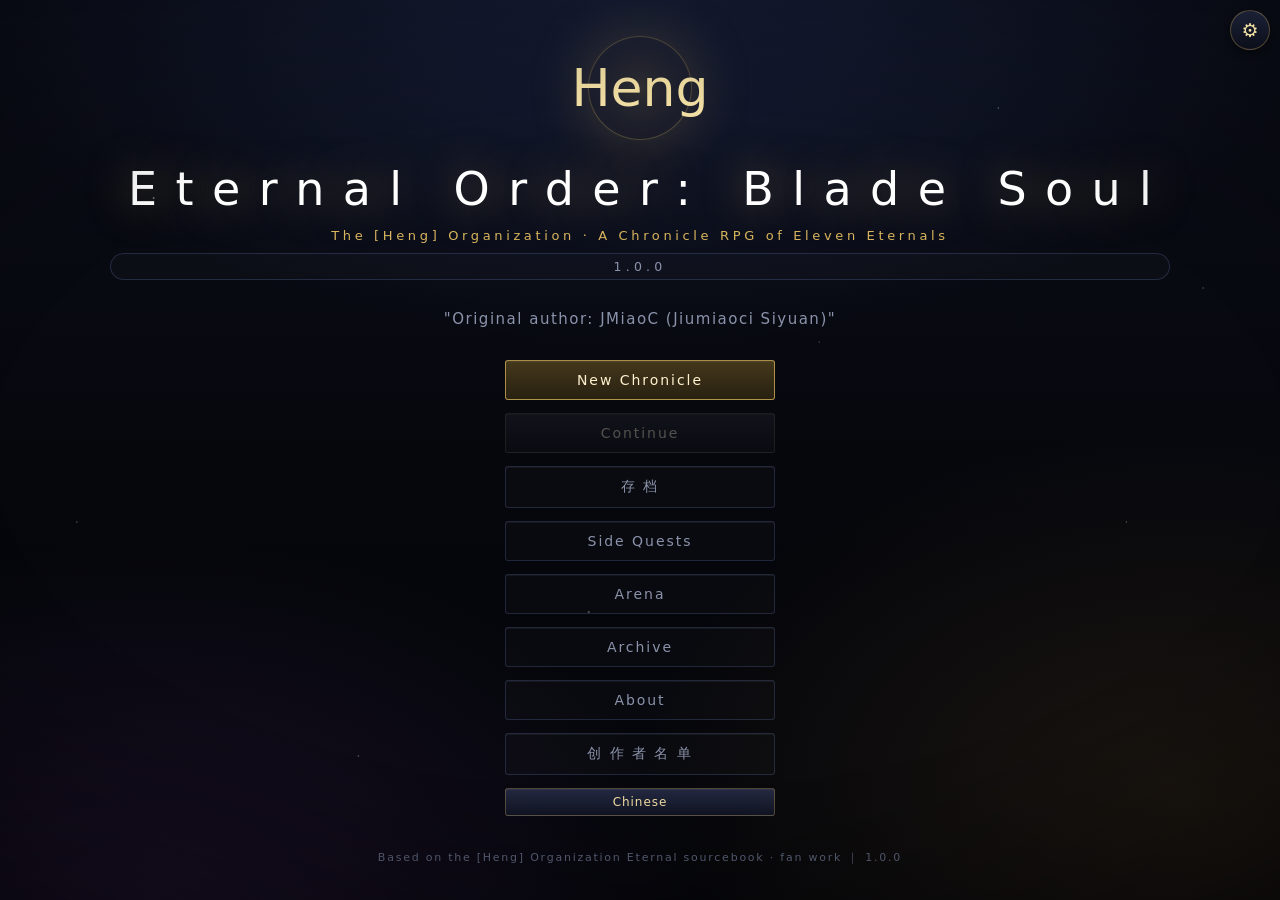
==== commit 8783e99c: "Add files via upload" ====
--- a/index.en.html
+++ b/index.en.html
@@ -45,10 +45,12 @@
       <div class="title-btns">
         <button class="btn btn-primary" data-act="new">New Chronicle</button>
         <button class="btn" data-act="continue">Continue</button>
+        <button class="btn btn-ghost" data-act="slots">存 档</button>
         <button class="btn btn-ghost" data-act="quests">Side Quests</button>
         <button class="btn btn-ghost" data-act="arena">Arena</button>
         <button class="btn btn-ghost" data-act="codex">Archive</button>
         <button class="btn btn-ghost" data-act="about">About</button>
+        <button class="btn btn-ghost" data-act="credits">创 作 者 名 单</button>
         <button class="btn btn-tiny" data-act="lang-zh" id="btnLangZh">中文</button>
       </div>
       <div class="title-foot">本作取材自 [恒]组织 恒永者设定集 · 同人演绎　｜　1.0.0</div>
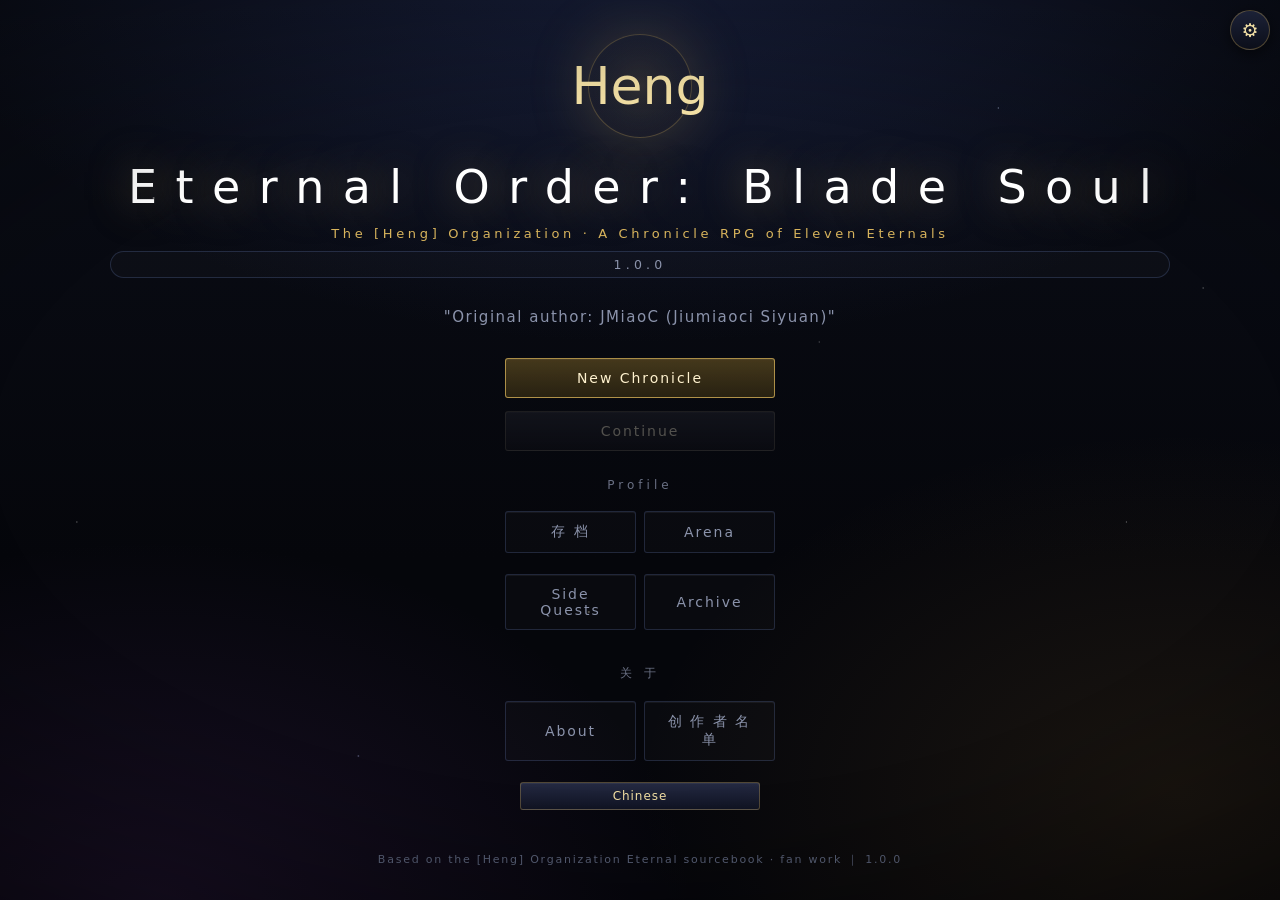
==== commit 47bfa07e: "Add files via upload" ====
--- a/index.en.html
+++ b/index.en.html
@@ -43,15 +43,32 @@
       <div class="title-ver">1.0.0</div>
       <div class="title-quote" id="titleQuote">「我替他们记着了。」</div>
       <div class="title-btns">
+        <!-- 主行动 -->
         <button class="btn btn-primary" data-act="new">New Chronicle</button>
         <button class="btn" data-act="continue">Continue</button>
-        <button class="btn btn-ghost" data-act="slots">存 档</button>
-        <button class="btn btn-ghost" data-act="quests">Side Quests</button>
-        <button class="btn btn-ghost" data-act="arena">Arena</button>
-        <button class="btn btn-ghost" data-act="codex">Archive</button>
-        <button class="btn btn-ghost" data-act="about">About</button>
-        <button class="btn btn-ghost" data-act="credits">创 作 者 名 单</button>
-        <button class="btn btn-tiny" data-act="lang-zh" id="btnLangZh">中文</button>
+
+        <!-- Profile：存档 / Arena / Side Quests -->
+        <div class="title-group">Profile</div>
+        <div class="title-row">
+          <button class="btn btn-ghost" data-act="slots">存 档</button>
+          <button class="btn btn-ghost" data-act="arena">Arena</button>
+        </div>
+        <div class="title-row">
+          <button class="btn btn-ghost" data-act="quests">Side Quests</button>
+          <button class="btn btn-ghost" data-act="codex">Archive</button>
+        </div>
+
+        <!-- 关于 -->
+        <div class="title-group">关 于</div>
+        <div class="title-row">
+          <button class="btn btn-ghost" data-act="about">About</button>
+          <button class="btn btn-ghost" data-act="credits">创 作 者 名 单</button>
+        </div>
+
+        <!-- 语言 -->
+        <div class="title-row">
+          <button class="btn btn-tiny" data-act="lang-zh" id="btnLangZh">中文</button>
+        </div>
       </div>
       <div class="title-foot">本作取材自 [恒]组织 恒永者设定集 · 同人演绎　｜　1.0.0</div>
     </div>
@@ -115,6 +132,7 @@
         <button class="btn btn-tiny" data-act="tutorial">Tutorial</button>
         <button class="btn btn-tiny" data-act="squad">Party</button>
         <button class="btn btn-tiny" data-act="recruit">Recruit</button>
+        <button class="btn btn-tiny" data-act="dissolve">溶 解</button>
         <button class="btn btn-tiny" data-act="armory">Weapon</button>
         <button class="btn btn-tiny" data-act="bag">Item</button>
         <button class="btn btn-tiny" data-act="skills">Skills</button>
--- a/style.css
+++ b/style.css
@@ -1202,3 +1202,25 @@
   .duel-vs{ font-size: 11px; letter-spacing: .08em; }
   .duel-card{ padding: 10px 11px; }
 }
+
+
+/* ---------- 标题界面分组 ---------- */
+.title-group {
+  margin: 14px 0 6px;
+  font-size: 12px;
+  letter-spacing: 4px;
+  color: var(--muted);
+  opacity: .75;
+  text-align: center;
+}
+.title-row {
+  display: flex;
+  gap: 8px;
+  justify-content: center;
+  flex-wrap: wrap;
+  margin-bottom: 8px;
+}
+.title-row .btn { flex: 1 1 0; min-width: 120px; max-width: 240px; }
+@media (max-width: 420px) {
+  .title-row .btn { min-width: 0; flex: 1 1 46%; font-size: 13px; }
+}
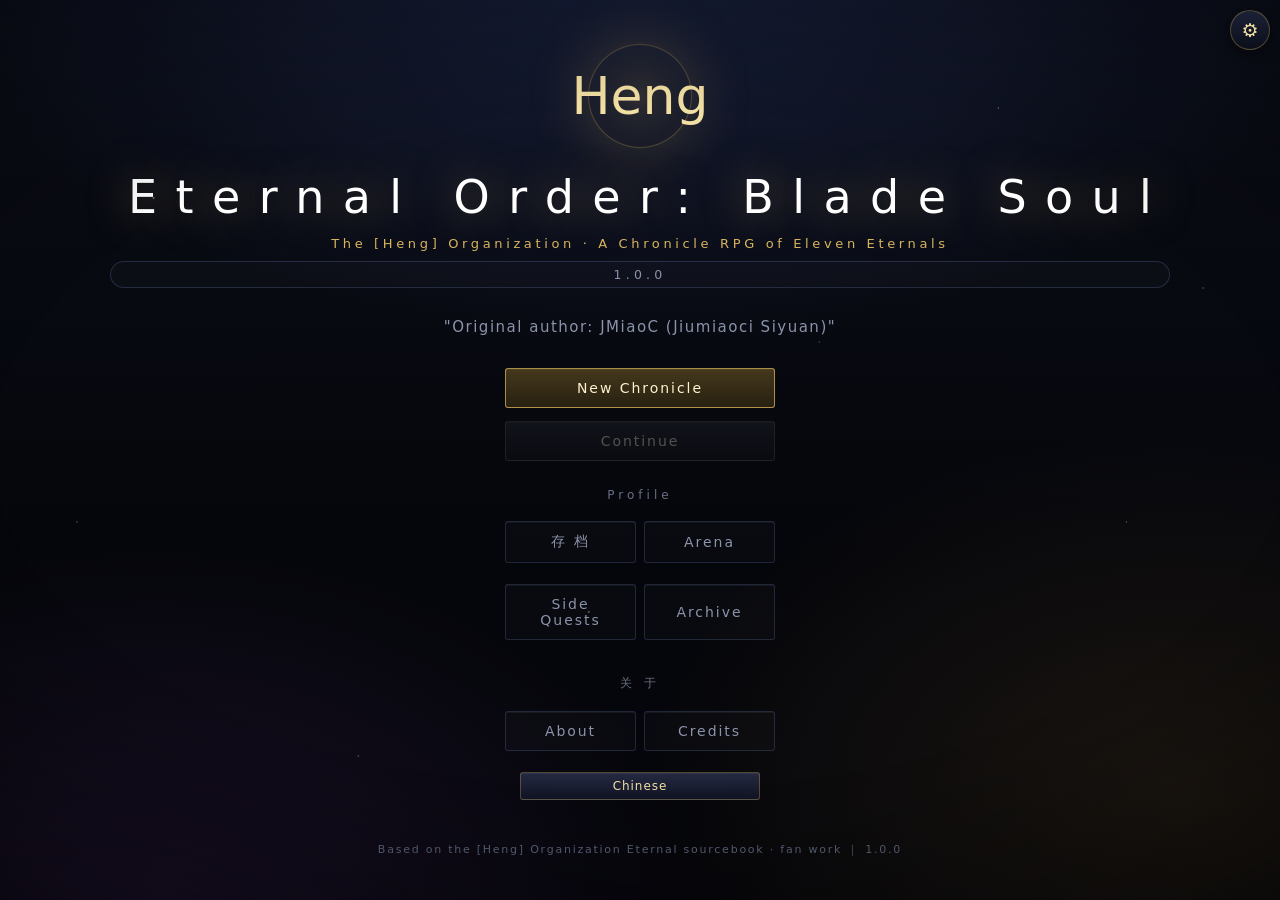
==== commit d3dd8448: "Add files via upload" ====
--- a/index.en.html
+++ b/index.en.html
@@ -127,8 +127,8 @@
         <button class="btn btn-tiny btn-primary" data-act="boss">BOSS</button>
         <button class="btn btn-tiny" data-act="spboss">Full Power</button>
         <button class="btn btn-tiny btn-primary" data-act="quests">Side Quests</button>
-        <button class="btn btn-tiny" data-act="commissions">Commissions</button>
-        <button class="btn btn-tiny btn-primary" data-act="duel">Cricket Fight</button>
+        
+        <button class="btn btn-tiny btn-primary" data-act="activities">活动</button>
         <button class="btn btn-tiny" data-act="tutorial">Tutorial</button>
         <button class="btn btn-tiny" data-act="squad">Party</button>
         <button class="btn btn-tiny" data-act="recruit">Recruit</button>
--- a/style.css
+++ b/style.css
@@ -1,1226 +1 @@
-/* ===== [恒]组织 · 恒永者列传 ===== */
-:root{
-  --bg:#05060b; --bg2:#0b0e18;
-  --panel:rgba(16,20,34,.86);
-  --panel2:rgba(24,29,48,.72);
-  --line:rgba(214,178,90,.32);
-  --line2:rgba(140,170,255,.18);
-  --gold:#d8b45c; --gold2:#f2dfa4; --gold3:#8d7333;
-  --cyan:#7fd8ff; --violet:#b48cff; --blood:#e0544b;
-  --ink:#e8ecf7; --muted:#8b93ab; --dim:#5b637a;
-  --ok:#63d69a;
-}
-*{box-sizing:border-box;margin:0;padding:0}
-html,body{height:100%}
-body{
-  background:
-    radial-gradient(1200px 700px at 50% -10%, rgba(60,80,160,.28), transparent 62%),
-    radial-gradient(900px 600px at 12% 100%, rgba(120,60,160,.16), transparent 60%),
-    radial-gradient(900px 600px at 92% 88%, rgba(180,130,50,.12), transparent 60%),
-    linear-gradient(180deg,var(--bg2),var(--bg) 62%);
-  color:var(--ink);
-  font-family:"Noto Sans SC","Microsoft YaHei","PingFang SC","Source Han Sans SC",system-ui,sans-serif;
-  overflow:hidden;
-  -webkit-font-smoothing:antialiased;
-}
-#stars{position:fixed;inset:0;pointer-events:none;z-index:0;
-  background-image:
-    radial-gradient(1.4px 1.4px at 12% 22%, rgba(255,255,255,.75), transparent),
-    radial-gradient(1.2px 1.2px at 78% 12%, rgba(200,220,255,.7), transparent),
-    radial-gradient(1.6px 1.6px at 46% 68%, rgba(255,240,200,.6), transparent),
-    radial-gradient(1.1px 1.1px at 88% 58%, rgba(255,255,255,.55), transparent),
-    radial-gradient(1.3px 1.3px at 28% 84%, rgba(190,200,255,.6), transparent),
-    radial-gradient(1px 1px at 64% 38%, rgba(255,255,255,.5), transparent),
-    radial-gradient(1.2px 1.2px at 6% 58%, rgba(255,255,255,.45), transparent),
-    radial-gradient(1.2px 1.2px at 94% 32%, rgba(255,255,255,.45), transparent);
-  animation:drift 60s linear infinite;opacity:.75}
-@keyframes drift{to{transform:translateY(-120px)}}
-#vignette{position:fixed;inset:0;pointer-events:none;z-index:60;
-  background:radial-gradient(120% 90% at 50% 50%, transparent 42%, rgba(0,0,0,.72) 100%)}
-#app{position:relative;z-index:10;height:100vh;width:100vw}
-.screen{display:none;height:100%;width:100%;overflow:auto}
-.screen.active{display:flex;flex-direction:column}
-button{font-family:inherit;color:inherit;cursor:pointer;border:none;background:none}
-::-webkit-scrollbar{width:9px;height:9px}
-::-webkit-scrollbar-thumb{background:rgba(214,178,90,.28);border-radius:9px}
-::-webkit-scrollbar-track{background:rgba(255,255,255,.03)}
-
-/* ---------- 通用 ---------- */
-.btn{
-  position:relative;padding:11px 22px;border:1px solid var(--line);
-  background:linear-gradient(180deg,rgba(40,46,72,.9),rgba(18,22,38,.9));
-  color:var(--gold2);letter-spacing:.14em;font-size:14px;border-radius:3px;
-  transition:.18s;box-shadow:0 0 0 rgba(214,178,90,0),inset 0 1px 0 rgba(255,255,255,.05)
-}
-.btn:hover{border-color:var(--gold);color:#fff;background:linear-gradient(180deg,rgba(62,70,105,.95),rgba(26,31,52,.95));box-shadow:0 0 18px rgba(214,178,90,.22)}
-.btn:active{transform:translateY(1px)}
-.btn:disabled{opacity:.34;cursor:not-allowed;filter:grayscale(.6)}
-.btn-primary{border-color:rgba(214,178,90,.75);background:linear-gradient(180deg,rgba(120,96,38,.55),rgba(46,38,18,.85));color:#fff2cf}
-.btn-primary:hover{box-shadow:0 0 26px rgba(214,178,90,.4)}
-.btn-ghost{border-color:var(--line2);color:var(--muted);background:rgba(255,255,255,.02)}
-.btn-ghost:hover{color:var(--ink);border-color:var(--line)}
-.btn-tiny{padding:6px 12px;font-size:12px;letter-spacing:.08em}
-.muted{color:var(--muted)}
-.small{font-size:12px;line-height:1.7}
-.row-end{display:flex;gap:12px;justify-content:flex-end;margin-top:22px;flex-wrap:wrap}
-.panel{
-  border:1px solid var(--line);border-radius:6px;padding:30px 34px;margin:auto;
-  background:linear-gradient(180deg,rgba(20,24,40,.92),rgba(10,12,22,.95));
-  box-shadow:0 24px 70px rgba(0,0,0,.6),inset 0 1px 0 rgba(255,255,255,.04);
-  position:relative;max-width:720px;width:calc(100% - 40px)
-}
-.panel-narrow{max-width:520px}
-.panel::before,.panel::after{content:"";position:absolute;width:16px;height:16px;border:1px solid var(--gold);opacity:.6}
-.panel::before{top:-1px;left:-1px;border-right:none;border-bottom:none}
-.panel::after{bottom:-1px;right:-1px;border-left:none;border-top:none}
-.panel-title{font-size:22px;letter-spacing:.34em;color:var(--gold2);font-weight:500;margin-bottom:8px}
-.field{display:block;margin:18px 0}
-.field span{display:block;font-size:12px;letter-spacing:.24em;color:var(--gold);margin-bottom:7px}
-.field input,.field select{
-  width:100%;padding:11px 13px;background:rgba(4,6,14,.85);border:1px solid var(--line);
-  color:var(--ink);border-radius:3px;font-size:15px;font-family:inherit;outline:none
-}
-.field input:focus,.field select:focus{border-color:var(--gold);box-shadow:0 0 14px rgba(214,178,90,.18)}
-
-/* ---------- 标题 ---------- */
-#scr-title{display:none;align-items:center;justify-content:center}
-#scr-title.active{display:flex}
-.title-wrap{text-align:center;padding:30px;animation:fadeUp .8s ease}
-@keyframes fadeUp{from{opacity:0;transform:translateY(18px)}}
-.org-mark{
-  width:104px;height:104px;margin:0 auto 22px;border:1px solid var(--line);border-radius:50%;
-  display:flex;align-items:center;justify-content:center;font-size:52px;color:var(--gold2);
-  background:radial-gradient(circle,rgba(214,178,90,.16),transparent 68%);
-  box-shadow:0 0 60px rgba(214,178,90,.25),inset 0 0 40px rgba(214,178,90,.1);
-  animation:pulse 4.5s ease-in-out infinite
-}
-@keyframes pulse{50%{box-shadow:0 0 90px rgba(214,178,90,.42),inset 0 0 50px rgba(214,178,90,.18)}}
-.game-title{font-size:46px;font-weight:400;letter-spacing:.4em;color:#fff;text-shadow:0 0 40px rgba(214,178,90,.5);margin-left:.4em}
-.game-sub{color:var(--gold);letter-spacing:.28em;font-size:13px;margin-top:12px}
-.title-quote{margin:30px auto 26px;color:var(--muted);font-size:15px;letter-spacing:.1em;min-height:24px;transition:.4s}
-.title-btns{display:flex;flex-direction:column;gap:13px;width:270px;margin:0 auto}
-.title-foot{margin-top:34px;font-size:11px;color:var(--dim);letter-spacing:.16em}
-
-/* ---------- HUD ---------- */
-.hud{
-  display:flex;align-items:center;gap:20px;padding:12px 22px;flex-wrap:wrap;
-  border-bottom:1px solid var(--line);background:linear-gradient(180deg,rgba(14,17,30,.96),rgba(10,12,22,.7));
-  backdrop-filter:blur(5px);position:sticky;top:0;z-index:20
-overflow-x:clip;max-width:100%}
-.hud-left{display:flex;align-items:center;gap:12px;min-width:190px}
-.hud-avatar{
-  width:42px;height:42px;border-radius:50%;border:1px solid var(--line);display:flex;
-  align-items:center;justify-content:center;color:var(--gold2);font-size:20px;
-  background:radial-gradient(circle,rgba(214,178,90,.2),transparent 70%)
-}
-.hud-name{font-size:15px;letter-spacing:.1em}
-.hud-rank{font-size:11px;color:var(--gold);letter-spacing:.2em}
-.hud-stats{display:flex;gap:16px;flex-wrap:wrap;font-size:12px;color:var(--muted);flex:1}
-.hud-stats b{color:var(--ink);font-weight:500}
-.hud-stats .lv{color:var(--gold2)}
-.hud-right{
-  display:flex;gap:8px;align-items:center;
-  overflow-x:auto;overflow-y:hidden;
-  flex-wrap:nowrap;                 /* 关键：不换行、不压缩，改为横向滑动 */
-  min-width:0;max-width:100%;
-  padding:2px 2px 6px;
-  scroll-behavior:smooth;
-  scroll-snap-type:x proximity;
-  scrollbar-width:none;-ms-overflow-style:none;
-  -webkit-overflow-scrolling:touch;  /* 手机惯性滑动 */
-  overscroll-behavior-x:contain;
-}
-.hud-right::-webkit-scrollbar{height:0;display:none}
-.hud-right > .btn{
-  flex:0 0 auto;                     /* 按钮保持自身宽度 */
-  white-space:nowrap;                /* 按钮文字绝不竖排 */
-  scroll-snap-align:start;
-}
-.hud-right > .btn:active{transform:translateY(2px) scale(.96)}
-
-/* ---------- 地图 ---------- */
-.map-body{display:flex;flex:1;min-height:0;overflow:hidden}
-.chapter-list{
-  width:280px;flex-shrink:0;border-right:1px solid var(--line2);overflow-y:auto;
-  padding:14px 10px;background:rgba(6,8,16,.5)
-}
-.ch-item{
-  display:flex;gap:11px;align-items:center;padding:11px 12px;border-radius:4px;margin-bottom:5px;
-  border:1px solid transparent;cursor:pointer;transition:.16s
-}
-.ch-item:hover{background:rgba(255,255,255,.04)}
-.ch-item.sel{border-color:var(--line);background:linear-gradient(90deg,rgba(214,178,90,.14),transparent)}
-.ch-item.locked{opacity:.4}
-.ch-item.done .ch-idx{color:var(--ok);border-color:rgba(99,214,154,.5)}
-.ch-idx{
-  width:30px;height:30px;flex-shrink:0;border-radius:50%;border:1px solid var(--line);
-  display:flex;align-items:center;justify-content:center;font-size:13px;color:var(--gold2)
-}
-.ch-info{min-width:0}
-.ch-name{font-size:14px;letter-spacing:.06em;white-space:nowrap;overflow:hidden;text-overflow:ellipsis}
-.ch-sub{font-size:11px;color:var(--dim);white-space:nowrap;overflow:hidden;text-overflow:ellipsis}
-.chapter-view{flex:1;padding:26px 34px;overflow-y:auto}
-.chapter-head{border-bottom:1px solid var(--line2);padding-bottom:16px;margin-bottom:18px}
-.chapter-no{font-size:12px;letter-spacing:.34em;color:var(--gold)}
-.chapter-head h2{font-size:30px;font-weight:400;letter-spacing:.16em;margin:7px 0}
-.chapter-meta{font-size:12px;color:var(--muted);letter-spacing:.08em}
-.stage-strip{display:flex;gap:9px;flex-wrap:wrap;margin-bottom:18px}
-.stage-dot{
-  padding:7px 13px;font-size:12px;border:1px solid var(--line2);border-radius:20px;color:var(--dim)
-}
-.stage-dot.now{border-color:var(--gold);color:var(--gold2);box-shadow:0 0 14px rgba(214,178,90,.2)}
-.stage-dot.done{border-color:rgba(99,214,154,.4);color:var(--ok)}
-.chapter-desc{line-height:2.05;color:#c3cade;font-size:14.5px;letter-spacing:.03em;max-width:900px}
-.chapter-desc em{color:var(--gold2);font-style:normal}
-/* 「已结缘的恒永者」等芯片排布：禁止芯片内部断字，行距放宽 */
-.unlock-note{
-  margin-top:26px;font-size:12.5px;color:var(--dim);line-height:2.1;
-  display:flex;flex-wrap:wrap;align-items:center;gap:10px;
-}
-.unlock-note .chip-line{
-  flex:1 1 100%;display:flex;flex-wrap:wrap;gap:10px;row-gap:11px;align-items:center;
-  padding-top:14px;margin-top:2px;border-top:1px dashed var(--line2);
-}
-.unlock-note .chip-label{flex:0 0 auto;color:var(--dim);letter-spacing:.14em;font-size:12px}
-.ally-chips{display:flex;gap:10px;row-gap:11px;flex-wrap:wrap;margin-top:18px;align-items:center}
-.chip{
-  display:inline-flex;align-items:center;
-  padding:7px 14px;border:1px solid var(--line2);border-radius:20px;font-size:12.5px;color:var(--muted);
-  background:rgba(255,255,255,.02);
-  white-space:nowrap;          /* 关键：姓名不许从中间断开 */
-  line-height:1.35;letter-spacing:.04em;flex:0 0 auto;
-}
-.chip.hot{
-  border-color:rgba(214,178,90,.42);color:var(--gold2);
-  background:linear-gradient(180deg,rgba(214,178,90,.12),rgba(214,178,90,.05));
-  box-shadow:inset 0 1px 0 rgba(255,240,200,.10);
-}
-@media (max-width:820px){
-  .chip{font-size:12px;padding:7px 12px}
-  .unlock-note{border-top:none;gap:8px}
-  .unlock-note .chip-line{gap:8px;row-gap:10px;padding-top:12px}
-}
-
-/* ---------- 故事 ---------- */
-#scr-story.active{display:flex}
-.story-wrap{max-width:960px;width:100%;margin:auto;padding:26px;display:flex;flex-direction:column;gap:16px}
-.story-top{display:flex;justify-content:space-between;font-size:12px;color:var(--gold);letter-spacing:.24em}
-.story-illust{
-  height:230px;border:1px solid var(--line);border-radius:6px;position:relative;overflow:hidden;
-  background:
-    radial-gradient(circle at 50% 120%, rgba(214,178,90,.2), transparent 62%),
-    radial-gradient(circle at 20% 10%, rgba(120,150,255,.14), transparent 60%),
-    linear-gradient(180deg,rgba(18,22,38,.9),rgba(7,9,18,.95));
-  display:flex;align-items:center;justify-content:center
-}
-.illus-glyph{font-size:96px;color:var(--gold2);opacity:.92;text-shadow:0 0 60px rgba(214,178,90,.6);z-index:2}
-.illus-ring{
-  position:absolute;width:210px;height:210px;border:1px solid rgba(214,178,90,.35);border-radius:50%;
-  animation:spin 26s linear infinite
-}
-.illus-ring::after{content:"";position:absolute;inset:26px;border:1px dashed rgba(140,170,255,.25);border-radius:50%}
-@keyframes spin{to{transform:rotate(360deg)}}
-.story-box{
-  border:1px solid var(--line);border-radius:6px;padding:24px 26px;
-  background:linear-gradient(180deg,rgba(16,20,34,.94),rgba(9,11,20,.96));min-height:200px;
-  display:flex;flex-direction:column;gap:14px
-}
-.speaker{font-size:13px;letter-spacing:.28em;color:var(--gold);min-height:18px}
-.story-text{font-size:16.5px;line-height:2.1;letter-spacing:.04em;color:#dbe1f0;white-space:pre-wrap;flex:1}
-.story-text.narr{color:#a8b1c8;font-size:15.5px}
-.choice-list{display:flex;flex-direction:column;gap:10px}
-.choice-btn{
-  text-align:left;padding:14px 18px;border:1px solid var(--line2);border-radius:4px;
-  background:linear-gradient(90deg,rgba(255,255,255,.04),transparent);font-size:14.5px;
-  letter-spacing:.04em;transition:.16s;color:#cdd5e8
-}
-.choice-btn:hover{border-color:var(--gold);color:#fff;background:linear-gradient(90deg,rgba(214,178,90,.16),transparent);transform:translateX(4px)}
-.story-next{display:flex;justify-content:flex-end;min-height:40px}
-
-/* ---------- 战斗 ---------- */
-#scr-battle.active{display:flex}
-.battle-stage{
-  flex:1;display:flex;flex-direction:column;padding:0 14px 22px;max-width:1180px;width:100%;margin:0 auto;
-  min-height:0;overflow-y:auto;overflow-x:hidden;-webkit-overflow-scrolling:touch;
-}
-/* 关键：战斗区的每一块都按自身高度排版，绝不被 flex 压扁
-   （之前招式区被挤压导致按钮叠在一起） */
-.battle-stage > * { flex: 0 0 auto; }
-.battle-mid { flex: 1 1 auto; min-height: 120px; }
-.battle-topbar { flex: 0 0 auto; }
-.battle-topbar{display:flex;justify-content:space-between;padding:14px 0;font-size:12px;letter-spacing:.26em;color:var(--gold)}
-.enemy-zone{display:flex;flex-direction:column;align-items:center;gap:10px;padding-top:6px}
-.player-zone{display:flex;justify-content:space-between;align-items:flex-end;gap:20px;padding:6px 0 12px}
-.actor{
-  width:132px;height:132px;border-radius:50%;display:flex;align-items:center;justify-content:center;
-  position:relative;flex-shrink:0;transition:.2s
-}
-.enemy .actor-glyph{font-size:56px;color:#ffb9b1;text-shadow:0 0 40px rgba(224,84,75,.8)}
-.player .actor-glyph{font-size:52px;color:var(--gold2);text-shadow:0 0 40px rgba(214,178,90,.8)}
-.enemy{background:radial-gradient(circle,rgba(224,84,75,.24),transparent 70%);border:1px solid rgba(224,84,75,.35)}
-.player{background:radial-gradient(circle,rgba(214,178,90,.2),transparent 70%);border:1px solid var(--line)}
-.actor.hit{animation:shake .34s}
-@keyframes shake{0%,100%{transform:translateX(0)}25%{transform:translateX(-11px)}50%{transform:translateX(9px)}75%{transform:translateX(-5px)}}
-.actor.cast{animation:castPulse .5s}
-@keyframes castPulse{50%{transform:scale(1.09);filter:brightness(1.5)}}
-.actor.dead{opacity:.28;filter:grayscale(1)}
-.actor-ring{position:absolute;inset:-11px;border:1px solid rgba(214,178,90,.24);border-radius:50%;animation:spin 18s linear infinite}
-.actor-plate{width:100%;max-width:430px}
-.player-plate{max-width:430px}
-.plate-name{font-size:13.5px;letter-spacing:.16em;margin-bottom:6px;color:#e8ecf7}
-.enemy-plate .plate-name{color:#ffc9c3}
-.bar{position:relative;height:15px;border:1px solid var(--line2);border-radius:2px;background:rgba(0,0,0,.6);overflow:hidden;margin-bottom:5px}
-.bar-ene{height:9px}
-.bar-fill{height:100%;width:100%;transition:width .38s cubic-bezier(.3,1,.4,1)}
-.hp-fill{background:linear-gradient(90deg,#8a2018,#e0544b 60%,#ff9d84)}
-.ene-fill{background:linear-gradient(90deg,#1c4d78,#7fd8ff)}
-.bar-text{position:absolute;inset:0;text-align:center;font-size:10.5px;line-height:15px;letter-spacing:.1em;color:#fff;text-shadow:0 1px 3px #000}
-.bar-ene .bar-text{line-height:9px;font-size:8.5px}
-.plate-buffs{display:flex;gap:6px;flex-wrap:wrap;min-height:18px;margin-top:3px}
-.buff{padding:2px 9px;border-radius:12px;font-size:10.5px;border:1px solid var(--line2);color:var(--muted);background:rgba(255,255,255,.03)}
-.buff.b-up{border-color:rgba(99,214,154,.5);color:var(--ok)}
-.buff.b-down{border-color:rgba(224,84,75,.5);color:#ff9d84}
-.buff.b-seal{border-color:rgba(180,140,255,.55);color:var(--violet)}
-.battle-mid{flex:1;position:relative;min-height:112px;border-top:1px solid var(--line2);border-bottom:1px solid var(--line2);margin:6px 0;overflow:hidden}
-.battle-log{height:100%;overflow-y:auto;padding:11px 4px;font-size:13px;line-height:1.85;display:flex;flex-direction:column;justify-content:flex-end;gap:2px}
-.battle-log div{animation:fadeUp .28s}
-.l-hit{color:#ffb0a4}
-.l-crit{color:#ffd76b;font-weight:600}
-.l-heal{color:var(--ok)}
-.l-sys{color:var(--cyan)}
-.l-act{color:#cfd6e6}
-.l-boss{color:var(--violet)}
-.l-dead{color:var(--dim);font-style:italic}
-.float-zone{position:absolute;inset:0;pointer-events:none}
-.float-num{
-  position:absolute;font-size:26px;font-weight:700;color:#ff9d84;text-shadow:0 2px 10px #000;
-  animation:floatUp 1s ease-out forwards
-}
-.float-num.crit{color:#ffd76b;font-size:34px}
-.float-num.heal{color:var(--ok)}
-@keyframes floatUp{to{transform:translateY(-62px);opacity:0}}
-.skill-bar{display:grid;grid-template-columns:repeat(auto-fit,minmax(150px,1fr));gap:9px;padding-top:4px}
-.skill{
-  position:relative;text-align:left;padding:11px 13px;border:1px solid var(--line2);border-radius:4px;
-  background:linear-gradient(180deg,rgba(28,33,54,.9),rgba(14,17,30,.9));transition:.15s
-}
-.skill:hover:not(:disabled){border-color:var(--gold);background:linear-gradient(180deg,rgba(48,54,84,.95),rgba(20,24,40,.95));transform:translateY(-2px)}
-.skill:disabled{opacity:.34;cursor:not-allowed}
-.skill-name{font-size:13.5px;letter-spacing:.06em;color:#e2e8f6;display:flex;justify-content:space-between;gap:6px}
-.skill-cost{font-size:10.5px;color:var(--cyan);flex-shrink:0}
-.skill-desc{font-size:10.5px;color:var(--dim);margin-top:3px;letter-spacing:.02em}
-.skill.god{border-color:rgba(180,140,255,.5);background:linear-gradient(180deg,rgba(52,34,84,.9),rgba(20,12,36,.9))}
-.skill.god .skill-name{color:#dcc8ff}
-.skill.god:hover:not(:disabled){border-color:var(--violet);box-shadow:0 0 20px rgba(180,140,255,.3)}
-
-/* ---------- 结算 ---------- */
-#resBody{line-height:2.1;font-size:14.5px;color:#c9d1e4}
-.res-line{display:flex;justify-content:space-between;border-bottom:1px dashed var(--line2);padding:5px 0}
-.res-val{color:var(--gold2)}
-
-/* ---------- 弹窗 ---------- */
-.modal{display:none;position:fixed;inset:0;z-index:200;align-items:center;justify-content:center;background:rgba(2,3,8,.82);backdrop-filter:blur(4px)}
-.modal.on{display:flex}
-.modal-box{
-  width:min(880px,94vw);max-height:86vh;display:flex;flex-direction:column;
-  border:1px solid var(--line);border-radius:6px;
-  background:linear-gradient(180deg,rgba(18,22,38,.98),rgba(8,10,18,.99));animation:fadeUp .3s
-}
-.modal-head{display:flex;justify-content:space-between;align-items:center;padding:16px 22px;border-bottom:1px solid var(--line2)}
-.modal-head h3{font-size:17px;letter-spacing:.24em;color:var(--gold2);font-weight:400}
-.modal-body{padding:22px;overflow-y:auto;line-height:1.95;font-size:14px;color:#c3cade}
-.modal-body h4{color:var(--gold);letter-spacing:.2em;font-size:13px;font-weight:500;margin:20px 0 10px;border-left:2px solid var(--gold);padding-left:9px}
-.modal-body h4:first-child{margin-top:0}
-.modal-body p{margin-bottom:11px}
-.modal-body .k{color:var(--gold2)}
-.codex-grid{display:grid;grid-template-columns:repeat(auto-fill,minmax(196px,1fr));gap:10px}
-.codex-card{border:1px solid var(--line2);border-radius:4px;padding:12px 14px;background:rgba(255,255,255,.025);cursor:pointer;transition:.15s}
-.codex-card:hover{border-color:var(--gold);background:rgba(214,178,90,.08)}
-.codex-card.locked{opacity:.4;cursor:default}
-.codex-card .cc-name{font-size:14px;letter-spacing:.08em;color:#e8ecf7}
-.codex-card .cc-sub{font-size:11px;color:var(--dim);margin-top:4px}
-.stat-grid{display:grid;grid-template-columns:repeat(auto-fit,minmax(132px,1fr));gap:9px;margin:10px 0 4px}
-.stat-box{border:1px solid var(--line2);border-radius:4px;padding:9px 11px;background:rgba(255,255,255,.02)}
-.stat-box .s-name{font-size:11px;color:var(--dim);letter-spacing:.12em}
-.stat-box .s-val{font-size:19px;color:var(--gold2)}
-.point-note{margin-top:14px;padding:12px 14px;border:1px solid rgba(214,178,90,.4);border-radius:4px;background:rgba(214,178,90,.07);font-size:13px}
-.toast{
-  position:fixed;left:50%;bottom:44px;transform:translate(-50%,26px);z-index:300;opacity:0;pointer-events:none;
-  padding:11px 24px;border:1px solid var(--line);border-radius:4px;
-  background:rgba(12,15,26,.97);color:var(--gold2);font-size:13.5px;letter-spacing:.1em;transition:.3s
-}
-.toast.on{opacity:1;transform:translate(-50%,0)}
-
-@media(max-width:820px){
-  /* HUD 折成两行：上面是角色信息+状态，下面整行留给按钮滑条 */
-  .hud{
-    display:grid;grid-template-columns:auto 1fr;gap:10px 12px;
-    padding:10px 12px 8px;align-items:center;
-  }
-  .hud-left{min-width:0}
-  .hud-avatar{width:36px;height:36px;font-size:17px}
-  .hud-name{font-size:14px}
-  .hud-stats{
-    grid-column:1 / -1;order:3;
-    display:flex;gap:10px;flex-wrap:wrap;font-size:11px;justify-content:space-between;
-  }
-  .hud-right{
-    grid-column:1 / -1;order:4;
-    margin:2px -12px 0;               /* 贴到屏幕两侧，滑动区域更宽 */
-    padding:4px 12px 10px;
-    gap:9px;
-  }
-  .hud-right > .btn{
-    min-height:44px;                  /* 手指可点面积 */
-    padding:0 15px;font-size:13.5px;
-    display:inline-flex;align-items:center;justify-content:center;
-  }
-  /* 右侧渐隐，提示"还能往右滑" */
-  .hud-right::after{
-    content:"";flex:0 0 18px;height:100%;
-    background:linear-gradient(90deg,transparent,rgba(10,12,22,.95));
-    pointer-events:none;
-  }
-  .map-body{flex-direction:column}
-  .chapter-list{width:100%;max-height:210px;border-right:none;border-bottom:1px solid var(--line2)}
-  .game-title{font-size:32px}
-  .player-zone{flex-direction:row}
-  .actor{width:92px;height:92px}
-  .enemy .actor-glyph{font-size:40px}.player .actor-glyph{font-size:36px}
-  .story-illust{height:160px}.illus-glyph{font-size:70px}
-  .hud-stats{font-size:11px;gap:10px}
-}
-/* ---------- 战斗工具条 / 无垠厅 ---------- */
-.battle-tools{display:flex;gap:8px;flex-wrap:wrap;justify-content:flex-end;padding:2px 0 6px}
-.battle-tools:empty{display:none}
-.codex-card.hot{border-color:var(--gold)!important;background:rgba(214,178,90,.10)!important}
-.codex-card[data-abil]{cursor:pointer}
-.codex-card[data-tier]:not(.locked){cursor:pointer}
-
-/* ---------- 拼点战斗 ---------- */
-.enemy-zone{display:flex;gap:14px;justify-content:center;flex-wrap:wrap;padding:8px 0 4px;min-height:150px}
-.enemy-slot{display:flex;flex-direction:column;align-items:center;gap:6px;width:190px;cursor:pointer;
-  border:1px solid transparent;border-radius:6px;padding:6px;transition:.15s}
-.enemy-slot.tgt{border-color:var(--gold);background:rgba(214,178,90,.10)}
-.enemy-slot.down{opacity:.3;filter:grayscale(1)}
-.enemy-slot .actor{width:78px;height:78px}
-.enemy-slot .actor-glyph{font-size:32px}
-.enemy-slot .nm{font-size:12.5px;letter-spacing:.06em;color:#ffc9c3;text-align:center}
-.enemy-slot .intent{font-size:10.5px;color:var(--violet);letter-spacing:.04em;text-align:center;min-height:14px}
-.ally-zone{display:flex;gap:12px;justify-content:center;flex-wrap:wrap;padding:6px 0 4px}
-.ally-slot{width:232px;border:1px solid var(--line2);border-radius:6px;padding:9px 11px;
-  background:linear-gradient(180deg,rgba(20,24,40,.9),rgba(10,12,22,.9));transition:.15s;cursor:pointer}
-.ally-slot.act{border-color:var(--gold);box-shadow:0 0 16px rgba(214,178,90,.25)}
-.ally-slot.down{opacity:.34}
-.ally-slot.panic{border-color:rgba(224,84,75,.7)}
-.ally-slot .an{display:flex;justify-content:space-between;font-size:13px;letter-spacing:.05em}
-.ally-slot .ar{font-size:10px;color:var(--gold);letter-spacing:.14em}
-.ally-slot .asel{font-size:11px;color:var(--cyan);margin-top:5px;min-height:15px}
-.bar-sp{height:8px;margin-top:5px}
-.sp-fill{background:linear-gradient(90deg,#6b1f1f,#e0544b,#ffd76b 50%,#7fd8ff 78%,#b48cff)}
-.coin{display:inline-block;width:12px;height:12px;border-radius:50%;margin-right:3px;
-  border:1px solid rgba(255,255,255,.5);box-shadow:0 0 5px rgba(0,0,0,.7)}
-.coin.h{background:radial-gradient(circle at 35% 30%,#fff6d0,#d8b45c);border-color:#fff2cf}
-.coin.t{background:radial-gradient(circle at 35% 30%,#4a4f63,#1b1e2b);border-color:#6a7086}
-.clash-banner{position:absolute;left:50%;top:24%;transform:translateX(-50%);
-  font-size:26px;letter-spacing:.3em;color:var(--gold2);text-shadow:0 0 26px rgba(214,178,90,.8);
-  animation:clashPop .9s ease-out forwards;pointer-events:none;z-index:5;white-space:nowrap}
-@keyframes clashPop{0%{opacity:0;transform:translateX(-50%) scale(.6)}30%{opacity:1;transform:translateX(-50%) scale(1.12)}100%{opacity:0;transform:translateX(-50%) scale(1)}}
-.clash-banner.lose{color:#ff9d84;text-shadow:0 0 26px rgba(224,84,75,.8)}
-.clash-banner.god{color:#dcc8ff;text-shadow:0 0 34px rgba(180,140,255,.9)}
-
-/* ---------- 降神特效 ---------- */
-#descendFx{position:fixed;inset:0;pointer-events:none;z-index:150;display:none;overflow:hidden}
-#descendFx.on{display:block}
-.df-flash{position:absolute;inset:0;background:radial-gradient(circle at 50% 55%,rgba(255,255,255,.95),rgba(214,178,90,.35) 30%,transparent 66%);
-  animation:dfFlash 1.5s ease-out forwards}
-@keyframes dfFlash{0%{opacity:0}12%{opacity:1}100%{opacity:0}}
-.df-ring{position:absolute;left:50%;top:55%;width:60px;height:60px;margin:-30px 0 0 -30px;border-radius:50%;
-  border:3px solid var(--gold2);box-shadow:0 0 60px var(--gold2),inset 0 0 40px rgba(255,240,200,.7);
-  animation:dfRing 1.5s cubic-bezier(.2,.8,.2,1) forwards}
-@keyframes dfRing{0%{opacity:0;width:40px;height:40px;margin:-20px 0 0 -20px}
-  25%{opacity:1}100%{opacity:0;width:1500px;height:1500px;margin:-750px 0 0 -750px;border-width:1px}}
-.df-bar{position:absolute;left:0;right:0;top:0;height:44%;
-  background:linear-gradient(180deg,transparent,rgba(255,240,200,.5));animation:dfBar 1.2s ease-out forwards}
-.df-bar.b2{bottom:0;top:auto;background:linear-gradient(0deg,transparent,rgba(255,240,200,.5));
-  animation-name:dfBar2;animation-delay:.06s}
-@keyframes dfBar{0%{transform:translateY(100%)}25%{transform:translateY(0)}100%{transform:translateY(-100%);opacity:0}}
-@keyframes dfBar2{0%{transform:translateY(-100%)}25%{transform:translateY(0)}100%{transform:translateY(100%);opacity:0}}
-.df-name{position:absolute;left:50%;top:60%;transform:translateX(-50%);text-align:center;
-  font-size:34px;letter-spacing:.34em;color:#fff;text-shadow:0 0 34px var(--gold2),0 0 90px rgba(214,178,90,.8);
-  animation:dfName 1.5s ease-out forwards;white-space:nowrap}
-@keyframes dfName{0%{opacity:0;letter-spacing:.9em;filter:blur(8px)}22%{opacity:1;letter-spacing:.34em;filter:blur(0)}100%{opacity:0}}
-.df-sub{position:absolute;left:50%;top:67%;transform:translateX(-50%);text-align:center;width:min(780px,88vw);
-  font-size:13.5px;line-height:1.9;color:#ffeec2;animation:dfSub 1.7s ease-out forwards}
-@keyframes dfSub{0%{opacity:0}30%{opacity:1}100%{opacity:0}}
-.skill.god.casting{animation:godCast .7s ease-in-out infinite alternate}
-@keyframes godCast{from{box-shadow:0 0 6px rgba(180,140,255,.3)}to{box-shadow:0 0 30px rgba(180,140,255,.85)}}
-.descend-overlay{position:absolute;inset:0;background:radial-gradient(circle at 50% 55%,rgba(180,140,255,.28),transparent 62%);
-  animation:dfFlash 1.5s ease-out forwards;pointer-events:none;z-index:4}
-/* ---------- 拼点中心演出 ---------- */
-#clashCenter{position:fixed;inset:0;z-index:120;display:none;align-items:center;justify-content:center;
-  background:radial-gradient(circle at 50% 45%,rgba(6,8,18,.62),rgba(2,3,8,.9));
-  backdrop-filter:blur(3px);flex-direction:column;pointer-events:none}
-#clashCenter.on{display:flex}
-.cc-inner{display:flex;align-items:center;justify-content:center;gap:min(9vw,110px);width:100%}
-.cc-side{width:min(34vw,380px);text-align:center;animation:ccIn .28s ease-out}
-.cc-side.cc-right{animation-delay:.05s}
-@keyframes ccIn{from{opacity:0;transform:translateY(16px)}}
-.cc-head{font-size:19px;letter-spacing:.22em;color:#fff;margin-bottom:8px;text-shadow:0 0 18px rgba(0,0,0,.9)}
-.cc-left .cc-head{color:#ffe6b0}
-.cc-right .cc-head{color:#ffc0b8}
-.cc-skill{font-size:20px;letter-spacing:.12em;color:var(--gold2);min-height:26px}
-.cc-skill .b{font-size:12px;color:var(--muted);letter-spacing:.06em}
-.cc-power{font-size:64px;font-weight:700;line-height:1.05;color:#fff;
-  text-shadow:0 0 34px rgba(214,178,90,.85),0 0 90px rgba(214,178,90,.35);transition:.16s;font-variant-numeric:tabular-nums}
-.cc-side.losing .cc-power{color:#ff9d84;text-shadow:0 0 34px rgba(224,84,75,.9),0 0 90px rgba(224,84,75,.4)}
-.cc-side.winning .cc-power{color:#fff6d0;text-shadow:0 0 40px rgba(255,240,200,1),0 0 110px rgba(214,178,90,.6)}
-.cc-coins{display:flex;justify-content:center;gap:9px;flex-wrap:wrap;margin-top:14px;min-height:46px}
-.cc-coin{width:36px;height:36px;border-radius:50%;position:relative;
-  border:2px solid rgba(255,255,255,.55);box-shadow:0 0 14px rgba(0,0,0,.8),inset 0 -4px 8px rgba(0,0,0,.35)}
-.cc-coin.h{background:radial-gradient(circle at 34% 28%,#fffbe8,#e6c877 55%,#9a7c31)}
-.cc-coin.t{background:radial-gradient(circle at 34% 28%,#59607a,#232734 60%,#12141d)}
-.cc-coin.pop{animation:ccPop .34s ease-out}
-@keyframes ccPop{0%{transform:scale(1)}45%{transform:scale(1.22);filter:brightness(1.5)}100%{transform:scale(1)}}
-.cc-coin.shatter{animation:ccShatter .5s ease-out forwards;pointer-events:none}
-@keyframes ccShatter{
-  0%{transform:scale(1.15);filter:brightness(2.2);box-shadow:0 0 26px rgba(255,240,190,.95)}
-  35%{transform:scale(1.3) rotate(14deg);opacity:.85}
-  100%{transform:scale(.15) rotate(60deg);opacity:0;filter:brightness(3)}}
-.cc-coin.hit{animation:ccHit .4s ease-out forwards}
-@keyframes ccHit{0%{transform:scale(1.1);filter:brightness(2)}100%{transform:scale(.9);opacity:.25}}
-.cc-mid{text-align:center;min-width:90px}
-.cc-vs{font-size:30px;letter-spacing:.28em;color:var(--gold);text-shadow:0 0 22px rgba(214,178,90,.7)}
-.cc-side.winning ~ .cc-mid .cc-vs, .cc-mid.win .cc-vs{color:#fff6d0}
-.cc-mid.lose .cc-vs{color:#ff9d84}
-.cc-round{font-size:11px;letter-spacing:.2em;color:var(--muted);margin-top:6px}
-.cc-verdict{position:absolute;left:50%;top:76%;transform:translateX(-50%);font-size:30px;letter-spacing:.34em;
-  color:var(--gold2);text-shadow:0 0 30px rgba(214,178,90,.9);white-space:nowrap;opacity:0;transition:.2s}
-.cc-verdict.on{animation:clashPop 1.05s ease-out forwards}
-.cc-verdict.lose{color:#ff9d84;text-shadow:0 0 30px rgba(224,84,75,.9)}
-
-/* ---------- 拖动指定目标 ---------- */
-.enemy-slot{border-style:dashed;border-color:rgba(140,170,255,.22)}
-.enemy-slot.tgt{border-style:solid}
-.drag-hint{font-size:11px;letter-spacing:.12em;color:var(--cyan);text-align:center;padding:2px 0 4px}
-.enemy-slot .hpbig{width:100%;margin-top:2px}
-.enemy-slot .bar{height:13px}
-.enemy-slot .bar-text{font-size:10px;line-height:13px}
-.enemy-slot.down .hpbig{opacity:.5}
-
-/* ================= 按键手感：真实下沉 + 回弹 ================= */
-.btn, .skill, .choice-btn, .codex-card, .dock-btn, .enemy-slot, .ally-slot {
-  transform: translateY(0) scale(1);
-  transition: transform .07s cubic-bezier(.3,.9,.4,1.4),
-              box-shadow .16s ease, filter .12s ease,
-              background .16s ease, border-color .16s ease;
-}
-/* 悬停：微微抬起（桌面端） */
-@media (hover: hover) {
-  .btn:hover:not(:disabled) { transform: translateY(-2px); }
-  .skill:hover:not(:disabled) { transform: translateY(-2px); }
-  .choice-btn:hover { transform: translateX(4px) translateY(-1px); }
-}
-/* 按下：下沉 + 收紧 + 内阴影，像真的被按进去 */
-.btn:active:not(:disabled),
-.skill:active:not(:disabled),
-.choice-btn:active,
-.codex-card:active,
-.dock-btn:active,
-.enemy-slot:active,
-.ally-slot:active,
-.btn.pressing:not(:disabled),
-.skill.pressing:not(:disabled),
-.choice-btn.pressing,
-.codex-card.pressing,
-.dock-btn.pressing,
-.enemy-slot.pressing,
-.ally-slot.pressing {
-  transform: translateY(2px) scale(.975) !important;
-  box-shadow: inset 0 3px 7px rgba(0,0,0,.65),
-              inset 0 -1px 0 rgba(255,255,255,.06),
-              0 0 0 rgba(214,178,90,0) !important;
-  filter: brightness(.92) saturate(1.08);
-}
-/* 按下瞬间的高光扩散 */
-.btn::after, .skill::after, .choice-btn::after {
-  content: ""; position: absolute; inset: 0; border-radius: inherit;
-  background: radial-gradient(circle at 50% 50%, rgba(255,240,200,.35), transparent 60%);
-  opacity: 0; pointer-events: none; transition: opacity .12s;
-}
-.btn.pressing::after, .skill.pressing::after, .choice-btn.pressing::after { opacity: 1; }
-.btn, .skill, .choice-btn { position: relative; overflow: hidden; }
-/* 键盘可达性：清晰的焦点环 */
-.btn:focus-visible, .skill:focus-visible, .choice-btn:focus-visible {
-  outline: 2px solid var(--gold); outline-offset: 2px;
-}
-/* 禁用态不响应手感 */
-.btn:disabled, .skill:disabled { transform: none !important; }
-
-/* ================= 打字机对话 ================= */
-.story-text.typing::after {
-  content: "▍"; color: var(--gold); margin-left: 2px;
-  animation: caret 0.75s steps(2) infinite;
-}
-@keyframes caret { 50% { opacity: 0; } }
-.story-box { cursor: pointer; }
-.story-box .story-hint {
-  font-size: 11px; color: var(--dim); letter-spacing: .14em;
-  text-align: right; min-height: 14px;
-}
-
-/* ================= 音频控制条 ================= */
-#audioDock {
-  position: fixed; right: max(10px, env(safe-area-inset-right));
-  top: max(10px, env(safe-area-inset-top));
-  z-index: 180; display: flex; gap: 6px; align-items: flex-start;
-}
-.dock-btn {
-  width: 40px; height: 40px; border-radius: 50%;
-  border: 1px solid var(--line);
-  background: linear-gradient(180deg, rgba(30,36,58,.92), rgba(12,15,26,.95));
-  color: var(--gold2); font-size: 16px; line-height: 1;
-  display: flex; align-items: center; justify-content: center;
-  box-shadow: 0 4px 14px rgba(0,0,0,.5);
-}
-.dock-btn.off { color: var(--dim); border-color: var(--line2); }
-.dock-btn.dock-more { font-size: 18px; letter-spacing: 0; }
-.dock-panel {
-  position: absolute; right: 0; top: 48px; width: 268px;
-  border: 1px solid var(--line); border-radius: 6px; padding: 14px;
-  background: linear-gradient(180deg, rgba(18,22,38,.98), rgba(8,10,18,.99));
-  box-shadow: 0 18px 44px rgba(0,0,0,.7);
-  display: none; flex-direction: column; gap: 12px;
-}
-.dock-panel.on { display: flex; }
-.dock-panel label { display: flex; flex-direction: column; gap: 6px; font-size: 12px; color: var(--gold); letter-spacing: .16em; }
-.dock-panel input[type=range] { width: 100%; accent-color: var(--gold); }
-.dock-row { display: flex; gap: 6px; flex-wrap: wrap; }
-
-/* ================= 教程 ================= */
-.tut-box {
-  position: fixed; left: 50%; top: 50%; transform: translate(-50%, -46%) scale(.96);
-  width: min(720px, 92vw); max-height: 84vh; overflow: hidden;
-  z-index: 220; display: none; flex-direction: column;
-  border: 1px solid var(--line); border-radius: 8px;
-  background: linear-gradient(180deg, rgba(20,24,42,.98), rgba(8,10,18,.99));
-  box-shadow: 0 30px 90px rgba(0,0,0,.8), inset 0 1px 0 rgba(255,255,255,.05);
-  opacity: 0; transition: opacity .22s ease, transform .22s cubic-bezier(.2,.9,.3,1.2);
-}
-.tut-box.on { display: flex; opacity: 1; transform: translate(-50%, -50%) scale(1); }
-.tut-box h3 {
-  margin: 0; padding: 18px 22px 12px; font-size: 19px; font-weight: 500;
-  letter-spacing: .2em; color: var(--gold2);
-  border-bottom: 1px solid var(--line2);
-}
-.tut-body { padding: 16px 22px; overflow-y: auto; line-height: 1.95; font-size: 14px; color: #c9d1e4; }
-.tut-body h4 { color: var(--gold); letter-spacing: .18em; font-size: 12.5px; font-weight: 500; margin: 16px 0 8px; border-left: 2px solid var(--gold); padding-left: 8px; }
-.tut-body h4:first-child { margin-top: 0; }
-.tut-body p { margin-bottom: 10px; }
-.tut-body b { color: var(--gold2); }
-.tut-foot {
-  display: flex; align-items: center; gap: 10px; padding: 14px 22px;
-  border-top: 1px solid var(--line2); margin-top: auto;
-}
-.tut-count { flex: 1; text-align: center; font-size: 12px; color: var(--muted); letter-spacing: .2em; }
-.tut-progress { display: flex; gap: 5px; padding: 12px 22px 0; }
-.tut-progress span {
-  flex: 1; height: 3px; border-radius: 2px; background: rgba(255,255,255,.12); transition: background .2s;
-}
-.tut-progress span.on { background: var(--gold); box-shadow: 0 0 10px rgba(214,178,90,.7); }
-
-@media (max-width: 820px) {
-  .tut-body { font-size: 13.5px; line-height: 1.85; padding: 14px 16px; }
-  .tut-box h3 { font-size: 16px; padding: 14px 16px 10px; }
-  .tut-foot { padding: 12px 16px; gap: 8px; }
-  .tut-foot .btn { padding: 8px 10px; font-size: 12px; }
-  .dock-panel { width: min(268px, 84vw); }
-}
-
-
-
-/* ---------- 招式联合区块 ---------- */
-.combo-zone {
-  display: flex; flex-direction: column;
-  border: 1px solid var(--line); border-radius: 8px; margin: 10px 0 0;
-  background: linear-gradient(180deg, rgba(16,20,36,.94), rgba(8,10,18,.96));
-  overflow: hidden;
-}
-.combo-head {
-  display: flex; align-items: baseline; gap: 10px; flex-wrap: wrap;
-  padding: 10px 14px; font-size: 12.5px; letter-spacing: .28em; color: var(--gold);
-  border-bottom: 1px solid var(--line2); background: rgba(255,255,255,.02);
-}
-.combo-head .combo-tip { font-size: 11px; letter-spacing: .04em; color: var(--dim); }
-
-/* 连段展示 */
-.combo-chain {
-  display: flex; align-items: stretch; align-content: flex-start;
-  gap: 10px; row-gap: 12px;
-  padding: 14px; min-height: 78px;
-  border-bottom: 1px solid var(--line2);
-  flex-wrap: wrap; overflow: visible;
-}
-.combo-empty { color: var(--dim); font-size: 12.5px; letter-spacing: .08em; line-height: 1.7; }
-.combo-step {
-  position: relative; flex: 0 0 auto; box-sizing: border-box;
-  min-width: 142px; padding: 10px 32px 10px 12px; border-radius: 6px;
-  border: 1px solid var(--line2); background: rgba(255,255,255,.03);
-  display: flex; flex-direction: column; gap: 4px; transition: .15s;
-}
-.combo-step.cls-melee  { border-color: rgba(224,84,75,.55);  background: rgba(224,84,75,.10); }
-.combo-step.cls-ranged { border-color: rgba(127,216,255,.55); background: rgba(127,216,255,.10); }
-.combo-step.cls-guard  { border-color: rgba(99,214,154,.55);  background: rgba(99,214,154,.10); }
-.combo-step .cs-idx { font-size: 10px; color: var(--dim); letter-spacing: .14em; }
-.combo-step .cs-name { font-size: 13.5px; letter-spacing: .04em; color: #e8ecf7; }
-.combo-step .cs-hit { font-size: 11.5px; color: var(--gold2); }
-.combo-step .cs-hit.low { color: #ff9d84; }
-.combo-step .cs-aff { font-size: 10.5px; color: var(--cyan); }
-.combo-step .cs-x {
-  position: absolute; right: 4px; top: 4px; font-size: 12px; line-height: 1;
-  padding: 4px 7px; border-radius: 4px; color: var(--dim); cursor: pointer;
-  background: rgba(255,255,255,.04);
-}
-.combo-step .cs-x:hover { color: #ff9d84; background: rgba(224,84,75,.18); }
-.combo-arrow { flex: 0 0 auto; color: var(--gold); font-size: 15px; align-self: center; }
-.combo-tail {
-  flex: 0 0 auto; box-sizing: border-box;
-  display: flex; flex-direction: column; gap: 4px; padding: 10px 12px; border-radius: 6px;
-  border: 1px dashed rgba(214,178,90,.4); min-width: 140px;
-}
-.combo-tail .cs-name { font-size: 11.5px; color: var(--muted); letter-spacing: .1em; }
-.combo-tail .cs-hit { font-size: 17px; color: var(--gold2); }
-.combo-tail .cs-aff { font-size: 10.5px; color: var(--cyan); }
-
-/* 操作行：独立成块，绝不与招式按钮重叠 */
-.combo-actions {
-  display: flex; gap: 10px; flex-wrap: wrap;
-  padding: 10px 14px; border-bottom: 1px solid var(--line2);
-}
-.combo-actions:empty { display: none; }
-.combo-actions .btn { flex: 1 1 150px; min-height: 42px; font-size: 13.5px; }
-
-/* 招式网格 */
-.combo-moves {
-  display: grid;
-  grid-template-columns: repeat(auto-fill, minmax(168px, 1fr));
-  grid-auto-rows: auto;
-  align-content: start; align-items: stretch;
-  gap: 12px; padding: 14px;
-  overflow: visible;
-}
-.move-btn {
-  position: relative; box-sizing: border-box; overflow: visible;
-  display: flex; flex-direction: column; gap: 5px;
-  min-height: 84px; padding: 12px 13px; border-radius: 6px;
-  text-align: left; cursor: pointer; transition: .14s;
-  border: 1px solid var(--line2);
-  background: linear-gradient(180deg, rgba(28,33,54,.92), rgba(14,17,30,.92));
-}
-.move-btn:hover:not(:disabled) { transform: translateY(-2px); border-color: var(--gold); }
-.move-btn:active:not(:disabled) { transform: translateY(2px) scale(.98); }
-.move-btn:disabled { opacity: .34; cursor: not-allowed; }
-.move-btn.cls-melee  { border-left: 4px solid rgba(224,84,75,.85); }
-.move-btn.cls-ranged { border-left: 4px solid rgba(127,216,255,.85); }
-.move-btn.cls-guard  { border-left: 4px solid rgba(99,214,154,.85); }
-.move-btn .mv-top { display: flex; justify-content: space-between; align-items: flex-start; gap: 8px; font-size: 14px; color: #e8ecf7; line-height: 1.45; }
-.move-btn .mv-type { font-size: 11px; color: var(--gold); flex-shrink: 0; padding-top: 2px; }
-.move-btn .mv-sub { font-size: 12px; color: var(--cyan); line-height: 1.5; }
-.move-btn .mv-sub.low { color: #ff9d84; }
-.move-btn .mv-desc { font-size: 11px; color: var(--dim); line-height: 1.55; }
-.move-btn.as-def { border-style: dashed; }
-
-/* ---------- 触摸端：招式区排版与按钮可点区域 ---------- */
-@media (max-width: 820px), (pointer: coarse) {
-  .battle-stage { padding: 0 10px 26px; }
-  .combo-moves {
-    grid-template-columns: repeat(auto-fill, minmax(min(100%, 168px), 1fr));
-    gap: 9px; padding: 10px;
-  }
-  .move-btn { min-height: 84px; padding: 12px 13px; }
-  .move-btn .mv-top { font-size: 14.5px; }
-  .move-btn .mv-sub { font-size: 12.5px; }
-  .move-btn .mv-desc { font-size: 11.5px; }
-  .combo-step { min-width: 128px; padding: 9px 11px 8px; }
-  .combo-chain { padding: 12px 10px; gap: 8px; }
-  .combo-actions .btn { min-height: 48px; font-size: 14.5px; }
-  .combo-moves { gap: 11px; }
-  .skill-bar { grid-template-columns: 1fr !important; gap: 10px; }
-  .skill { padding: 14px 15px; }
-  .skill-name { font-size: 15px; }
-  .skill-desc { font-size: 12px; }
-}
-
-/* ---------- HUD 按钮滑条：晃动式暗示 ---------- */
-/* 让右边被切掉的那部分轻轻动，暗示"这里还能往右滑" */
-@keyframes hudNudge {
-  0%, 82%, 100% { transform: translateX(0); }
-  88%           { transform: translateX(-7px); }
-  94%           { transform: translateX(0); }
-}
-.hud-right.nudge {
-  animation: hudNudge 3.2s ease-in-out infinite;
-}
-/* 已在最右侧就不晃 */
-.hud-right.nudge.at-end { animation: none; }
-
-@media (prefers-reduced-motion: reduce) {
-  .hud-right.nudge { animation: none; }
-  .hud-right { scroll-behavior: auto; }
-}
-
-/* ---------- 支线系统 ---------- */
-.title-ver{
-  margin-top:10px;font-size:12.5px;letter-spacing:.34em;color:var(--muted);
-  border:1px solid var(--line2);border-radius:20px;padding:5px 16px;background:rgba(255,255,255,.02);
-}
-.quest-strip{
-  display:flex;align-items:center;gap:12px;flex-wrap:wrap;
-  border:1px solid var(--line);border-radius:8px;padding:12px 15px;margin-top:16px;
-  background:linear-gradient(180deg,rgba(22,26,44,.9),rgba(10,12,22,.92));
-}
-.quest-strip .qs-title{font-size:12.5px;letter-spacing:.26em;color:var(--gold)}
-.quest-strip .qs-items{display:flex;gap:9px;flex-direction:column;flex:1;min-width:0}
-.quest-strip .qs-row{display:flex;flex-direction:column;gap:4px}
-.quest-strip .qs-head{display:flex;justify-content:space-between;gap:10px;font-size:12.5px}
-.quest-strip .qs-name{color:#e8ecf7}
-.quest-strip .qs-num{color:var(--cyan);flex:0 0 auto}
-.quest-strip .qs-none{font-size:12px;color:var(--dim)}
-.qbar{height:6px;border:1px solid var(--line2);border-radius:4px;background:rgba(0,0,0,.5);overflow:hidden}
-.qbar i{display:block;height:100%;background:linear-gradient(90deg,#7a5d20,#d6b25a 70%,#ffe9b0);transition:width .35s}
-.qgrid{display:grid;grid-template-columns:repeat(auto-fill,minmax(268px,1fr));gap:12px}
-.qcard{
-  border:1px solid var(--line2);border-radius:7px;padding:13px 15px;
-  background:linear-gradient(180deg,rgba(24,29,48,.9),rgba(12,15,26,.92));
-  display:flex;flex-direction:column;gap:8px;
-}
-.qcard.ready{border-color:rgba(99,214,154,.55);background:linear-gradient(180deg,rgba(20,44,34,.85),rgba(10,20,16,.92))}
-.qcard.active{border-color:rgba(127,216,255,.4)}
-.qcard.claimed{opacity:.55}
-.qcard.shop{border-color:rgba(214,178,90,.3)}
-.q-top{display:flex;justify-content:space-between;align-items:baseline;gap:10px}
-.q-name{font-size:14.5px;letter-spacing:.06em;color:var(--gold2)}
-.q-npc{font-size:11px;color:var(--dim);flex:0 0 auto}
-.q-brief{font-size:12.5px;line-height:1.8;color:#bcc6dc}
-.qsub{font-size:11px;color:var(--cyan);letter-spacing:.06em}
-.q-award{font-size:11.5px;color:var(--ok);line-height:1.7;border-top:1px dashed var(--line2);padding-top:7px}
-.q-act{display:flex;gap:8px}
-.q-act .btn{flex:1}
-.mat-grid{display:grid;grid-template-columns:repeat(auto-fill,minmax(170px,1fr));gap:9px}
-.mat{
-  display:flex;align-items:center;gap:9px;padding:9px 12px;border:1px solid var(--line2);border-radius:6px;
-  background:rgba(255,255,255,.02);opacity:.55;
-}
-.mat.has{opacity:1;border-color:rgba(214,178,90,.34);background:rgba(214,178,90,.06)}
-.mat .mi{font-size:17px;color:var(--gold2);width:22px;text-align:center;flex:0 0 auto}
-.mat .mn{font-size:12px;flex:1;color:#cfd6e8}
-.mat .mc{font-size:14px;color:var(--gold2);font-variant-numeric:tabular-nums}
-@media (max-width:820px){
-  .qgrid{grid-template-columns:1fr}
-  .mat-grid{grid-template-columns:repeat(auto-fill,minmax(140px,1fr))}
-  .q-name{font-size:14px}
-  .quest-strip{padding:11px 12px}
-}
-
-/* ---------- 剧情援助角色 ---------- */
-.ally-slot.assist{
-  border-color:rgba(180,140,255,.6);
-  background:linear-gradient(180deg,rgba(46,32,74,.92),rgba(16,10,30,.94));
-  box-shadow:0 0 18px rgba(180,140,255,.18),inset 0 1px 0 rgba(220,200,255,.10);
-  cursor:default;
-}
-.ally-slot.assist .an{color:#e6d6ff}
-.ally-slot.assist .ar{color:var(--violet)}
-.ally-slot.assist .asel{color:#c9b6ff}
-.ally-slot.assist::before{
-  content:"援";position:absolute;right:-1px;top:-1px;
-  font-size:10px;line-height:1;padding:3px 6px;border-radius:0 6px 0 6px;
-  background:rgba(180,140,255,.85);color:#140a24;letter-spacing:.06em;
-}
-.ally-slot{position:relative}
-/* 同名同位体 */
-.ally-slot.twin{border-color:rgba(127,216,255,.55)}
-.ally-slot.twin .twin-mark{
-  font-size:10px;color:var(--cyan);font-weight:400;letter-spacing:.06em;
-  border:1px solid rgba(127,216,255,.6);border-radius:10px;padding:1px 6px;margin-left:4px;
-}
-/* ---------- 难度标签 ---------- */
-.diff-tag{
-  border:1px solid var(--line2);border-radius:10px;padding:1px 8px;
-  font-size:10.5px;letter-spacing:.12em;color:var(--muted);
-}
-.diff-tag.d-hard{border-color:rgba(224,150,75,.7);color:#ffbe7a;background:rgba(224,150,75,.10)}
-.diff-tag.d-true{border-color:rgba(224,84,75,.8);color:#ff9d84;background:rgba(224,84,75,.12)}
-
-/* ---------- 恒永者年表 ---------- */
-.tl-cta { margin: 14px 0 6px; display: flex; justify-content: center; }
-.tl-wrap { display: flex; flex-direction: column; gap: 6px; margin-top: 12px; }
-.tl-row {
-  display: grid; grid-template-columns: 76px 1fr auto auto; gap: 10px; align-items: baseline;
-  padding: 11px 14px; border: 1px solid var(--line2); border-radius: 6px;
-  background: linear-gradient(180deg, rgba(24,29,48,.9), rgba(12,15,26,.92));
-}
-.tl-row .tl-no { font-size: 11.5px; color: var(--gold); letter-spacing: .18em; }
-.tl-row .tl-name { font-size: 15px; color: #e8ecf7; letter-spacing: .06em; }
-.tl-row .tl-age { font-size: 14.5px; color: var(--gold2); font-variant-numeric: tabular-nums; }
-.tl-row .tl-power { font-size: 11px; color: var(--muted); letter-spacing: .08em; }
-.tl-note { font-size: 11.5px; color: var(--dim); line-height: 1.75; padding: 0 14px 8px 14px; margin-top: -4px; }
-.tl-gap {
-  text-align: center; font-size: 11px; letter-spacing: .3em; color: var(--dim);
-  padding: 6px 0 4px; border-top: 1px dashed var(--line2); margin-top: 4px;
-}
-@media (max-width: 820px) {
-  .tl-row { grid-template-columns: 62px 1fr auto; gap: 8px; padding: 10px 11px; }
-  .tl-row .tl-power { display: none; }
-  .tl-row .tl-name { font-size: 14px; }
-  .tl-note { padding: 0 11px 8px 11px; }
-}
-
-/* ---------- 设置面板 ---------- */
-.set-row{
-  display: flex; align-items: center; justify-content: space-between; gap: 12px;
-  padding: 10px 2px; border-bottom: 1px dashed var(--line2); flex-wrap: wrap;
-}
-.set-row > span { font-size: 13.5px; color: #cfd6e8; letter-spacing: .04em; }
-.set-row input[type=range] { flex: 1 1 180px; accent-color: var(--gold); max-width: 260px; }
-.set-btns { justify-content: flex-start; gap: 10px; }
-.set-btns .btn { flex: 1 1 120px; min-height: 40px; }
-
-/* ---------- 存档位 ---------- */
-.slot-head{
-  display: flex; align-items: center; justify-content: space-between; gap: 12px;
-  flex-wrap: wrap; margin-bottom: 12px;
-}
-.warn-btn{
-  border-color: rgba(224,150,75,.75) !important; color: #ffbe7a !important;
-  background: rgba(224,150,75,.10) !important; flex: 0 0 auto;
-}
-.slot-grid{ display: grid; grid-template-columns: repeat(auto-fill, minmax(268px, 1fr)); gap: 12px; }
-.slot{
-  position: relative; display: flex; flex-direction: column; gap: 6px;
-  border: 1px solid var(--line2); border-radius: 7px; padding: 13px 15px;
-  background: linear-gradient(180deg, rgba(24,29,48,.9), rgba(12,15,26,.92));
-}
-.slot.empty{ border-style: dashed; opacity: .72; }
-.slot.act{ border-color: var(--gold); box-shadow: 0 0 16px rgba(214,178,90,.22); }
-.slot-no{ font-size: 11.5px; color: var(--gold); letter-spacing: .2em; }
-.slot-tag{
-  font-size: 10px; color: #140a24; background: var(--gold2);
-  border-radius: 10px; padding: 1px 7px; letter-spacing: .06em;
-}
-.slot-main{ display: flex; align-items: baseline; justify-content: space-between; gap: 10px; }
-.slot-name{ font-size: 16px; color: #e8ecf7; letter-spacing: .06em; }
-.slot-lv{ font-size: 15px; color: var(--gold2); font-variant-numeric: tabular-nums; }
-.slot-time{ font-size: 12px; color: var(--cyan); font-variant-numeric: tabular-nums; }
-.slot-sub{ font-size: 11px; color: var(--dim); }
-.slot-act{ display: flex; gap: 8px; margin-top: 4px; }
-.slot-act .btn{ flex: 1; min-height: 38px; }
-.export-box{
-  width: 100%; min-height: 130px; margin-top: 10px; padding: 10px 12px;
-  border: 1px solid var(--line2); border-radius: 6px; resize: vertical;
-  background: rgba(0,0,0,.45); color: #cfd6e8; font-size: 11.5px; line-height: 1.6;
-  font-family: ui-monospace, Consolas, monospace; word-break: break-all;
-}
-@media (max-width: 820px) {
-  .slot-grid{ grid-template-columns: 1fr; }
-  .set-row > span { font-size: 13px; }
-  .slot-name{ font-size: 15px; }
-}
-
-/* ---------- 招式特效 ---------- */
-.fx-layer{
-  position: absolute; inset: -18%; pointer-events: none; z-index: 30;
-  display: flex; align-items: center; justify-content: center;
-}
-.fx-layer i{
-  position: absolute; display: block;
-  background: var(--fx-color, #ffd76b);
-  box-shadow: 0 0 14px var(--fx-color, #ffd76b), 0 0 34px var(--fx-color, #ffd76b);
-}
-/* 斩击：三道斜光 */
-.fx-slash i{ width: 4px; height: 120%; border-radius: 3px; transform: rotate(-38deg) scaleY(.2); animation: fxSlash .42s ease-out forwards; }
-.fx-slash i:nth-child(2){ transform: rotate(-38deg) translateX(14px) scaleY(.2); animation-delay: .05s; }
-.fx-slash i:nth-child(3){ transform: rotate(-38deg) translateX(-14px) scaleY(.2); animation-delay: .1s; }
-@keyframes fxSlash{ 0%{opacity:0;transform:rotate(-38deg) scaleY(.15)} 30%{opacity:1} 100%{opacity:0;transform:rotate(-38deg) scaleY(1.1)} }
-/* 贯穿：一条水平光束 */
-.fx-pierce i{ width: 130%; height: 5px; border-radius: 3px; animation: fxPierce .38s ease-out forwards; }
-.fx-pierce i:nth-child(2){ height:3px; animation-delay:.06s }
-.fx-pierce i:nth-child(3){ height:7px; animation-delay:.1s }
-@keyframes fxPierce{ 0%{opacity:0;transform:translateX(-70%) scaleX(.2)} 40%{opacity:1} 100%{opacity:0;transform:translateX(70%) scaleX(1.4)} }
-/* 重击：一圈冲击 */
-.fx-blunt i{ width:70px;height:70px;border-radius:50%;background:transparent;border:3px solid var(--fx-color);animation:fxBurst .46s ease-out forwards }
-.fx-blunt i:nth-child(2){animation-delay:.07s}.fx-blunt i:nth-child(3){animation-delay:.14s}
-@keyframes fxBurst{ 0%{opacity:0;transform:scale(.2)} 30%{opacity:1} 100%{opacity:0;transform:scale(2.4)} }
-/* 箭矢 */
-.fx-arrow i{ width:56px;height:3px;border-radius:2px;animation:fxArrow .36s ease-out forwards }
-.fx-arrow i:nth-child(2){animation-delay:.07s;transform:translateY(-9px)}
-.fx-arrow i:nth-child(3){animation-delay:.14s;transform:translateY(9px)}
-@keyframes fxArrow{ 0%{opacity:0;transform:translateX(-90px)} 35%{opacity:1} 100%{opacity:0;transform:translateX(90px)} }
-.fx-rain i{ width:3px;height:70px;border-radius:2px;animation:fxRain .5s linear forwards }
-.fx-rain i:nth-child(2){animation-delay:.1s;transform:translateX(-40px)}
-.fx-rain i:nth-child(3){animation-delay:.2s;transform:translateX(40px)}
-@keyframes fxRain{ 0%{opacity:0;transform:translateY(-90px)} 40%{opacity:1} 100%{opacity:0;transform:translateY(90px)} }
-/* 术式：光球 */
-.fx-bolt i,.fx-chain i,.fx-overload i{ width:44px;height:44px;border-radius:50%;animation:fxOrb .5s ease-out forwards;filter:blur(1px) }
-.fx-bolt i:nth-child(2){animation-delay:.08s;width:26px;height:26px;transform:translateX(-34px)}
-.fx-bolt i:nth-child(3){animation-delay:.16s;width:30px;height:30px;transform:translateX(34px)}
-@keyframes fxOrb{ 0%{opacity:0;transform:scale(.2)} 35%{opacity:1;transform:scale(1.25)} 100%{opacity:0;transform:scale(.5)} }
-.fx-flame i{ width:80px;height:80px;border-radius:50%;background:radial-gradient(circle,var(--fx-color),transparent 70%);animation:fxFlame .55s ease-out forwards }
-.fx-flame i:nth-child(2){animation-delay:.1s;transform:translateX(-46px) translateY(14px)}
-.fx-flame i:nth-child(3){animation-delay:.2s;transform:translateX(46px) translateY(-14px)}
-@keyframes fxFlame{ 0%{opacity:0;transform:scale(.3)} 40%{opacity:1} 100%{opacity:0;transform:scale(1.9)} }
-.fx-meteor i{ width:22px;height:22px;border-radius:50%;animation:fxMeteor .6s cubic-bezier(.4,0,.9,.6) forwards }
-.fx-meteor i:nth-child(2){animation-delay:.12s;transform:translateX(-50px)}
-.fx-meteor i:nth-child(3){animation-delay:.24s;transform:translateX(50px)}
-@keyframes fxMeteor{ 0%{opacity:0;transform:translateY(-130px) scale(.4)} 60%{opacity:1;transform:translateY(0) scale(1.6)} 100%{opacity:0;transform:translateY(20px) scale(.5)} }
-.fx-rune i,.fx-ward i{ width:96px;height:96px;border-radius:50%;background:transparent;border:2px dashed var(--fx-color);animation:fxRune .7s linear forwards }
-.fx-rune i:nth-child(2){animation-delay:.15s;width:70px;height:70px}
-.fx-ward i:nth-child(2){animation-delay:.1s;width:120px;height:120px;border-style:solid;border-width:1px}
-@keyframes fxRune{ 0%{opacity:0;transform:rotate(0) scale(.5)} 40%{opacity:1} 100%{opacity:0;transform:rotate(200deg) scale(1.5)} }
-/* 枪械：弹道 + 枪口 */
-.fx-gun i,.fx-burst i,.fx-snipe i,.fx-suppress i{ width:64px;height:3px;border-radius:2px;animation:fxGun .3s steps(3) forwards }
-.fx-gun i:nth-child(2){animation-delay:.06s;transform:translateY(-8px)}
-.fx-gun i:nth-child(3){animation-delay:.12s;transform:translateY(8px)}
-.fx-snipe i{ width:150%;height:4px;animation:fxPierce .34s ease-out forwards }
-@keyframes fxGun{ 0%{opacity:0;transform:translateX(-40px)} 40%{opacity:1} 100%{opacity:0;transform:translateX(60px)} }
-/* 机械 */
-.fx-drone i,.fx-turret i{ width:26px;height:26px;border-radius:6px;animation:fxDrone .6s ease-in-out forwards }
-.fx-drone i:nth-child(2){animation-delay:.1s;transform:translateX(-30px)}
-.fx-drone i:nth-child(3){animation-delay:.2s;transform:translateX(30px)}
-@keyframes fxDrone{ 0%{opacity:0;transform:translateY(-40px)} 35%{opacity:1} 100%{opacity:0;transform:translateY(24px)} }
-.fx-repair i{ width:70px;height:70px;border-radius:50%;background:transparent;border:2px solid var(--fx-color);animation:fxBurst .6s ease-out forwards }
-/* 医疗 */
-.fx-heal i,.fx-cure i{ width:18px;height:18px;border-radius:50%;animation:fxHeal .65s ease-out forwards }
-.fx-heal i:nth-child(2){animation-delay:.12s;transform:translateX(-26px)}
-.fx-heal i:nth-child(3){animation-delay:.24s;transform:translateX(26px)}
-@keyframes fxHeal{ 0%{opacity:0;transform:translateY(26px) scale(.4)} 40%{opacity:1} 100%{opacity:0;transform:translateY(-56px) scale(1.1)} }
-.fx-needle i{ width:40px;height:2px;animation:fxPierce .3s ease-out forwards }
-/* 守御 */
-.fx-bulwark i{ width:110px;height:110px;border-radius:14px;background:transparent;border:2px solid var(--fx-color);animation:fxBulwark .6s ease-out forwards }
-.fx-bulwark i:nth-child(2){animation-delay:.08s;width:80px;height:80px}
-.fx-bulwark i:nth-child(3){animation-delay:.16s;width:140px;height:140px}
-@keyframes fxBulwark{ 0%{opacity:0;transform:scale(.5)} 35%{opacity:1} 100%{opacity:0;transform:scale(1.15)} }
-
-/* 受击反馈 */
-.hit-hard{ filter: brightness(1.6) saturate(1.3); }
-@keyframes hitShake{
-  0%,100%{ transform: translate(0,0) }
-  15%{ transform: translate(-9px,2px) rotate(-1.4deg) }
-  35%{ transform: translate(8px,-3px) rotate(1.2deg) }
-  55%{ transform: translate(-5px,1px) rotate(-.7deg) }
-  75%{ transform: translate(4px,-1px) }
-}
-.actor.hit, .enemy-slot.hit .actor, .ally-slot.hit .actor{
-  animation: hitShake .4s ease-out;
-}
-@keyframes hitFlash{ 0%{filter:brightness(2.6) saturate(.4)} 100%{filter:none} }
-.enemy-slot.hit .actor-glyph{ animation: hitFlash .34s ease-out; }
-.ally-slot.hit .actor-glyph{ animation: hitFlash .34s ease-out; }
-/* 全屏震动（降神） */
-@keyframes screenShake{
-  0%,100%{ transform: translate(0,0) }
-  10%{ transform: translate(-7px,4px) }
-  25%{ transform: translate(6px,-5px) }
-  45%{ transform: translate(-5px,3px) }
-  65%{ transform: translate(4px,-2px) }
-  85%{ transform: translate(-2px,1px) }
-}
-.screen-shake{ animation: screenShake .6s ease-out; }
-
-/* ---------- 降神特效增强 ---------- */
-.df-burst{
-  position:absolute; left:50%; top:55%; width:220px; height:220px; margin:-110px 0 0 -110px;
-  border-radius:50%; background: radial-gradient(circle, rgba(255,255,255,.95), rgba(214,178,90,.5) 34%, transparent 70%);
-  animation: dfBurst 1.4s ease-out forwards;
-}
-@keyframes dfBurst{ 0%{opacity:0;transform:scale(.2)} 18%{opacity:1;transform:scale(1.1)} 100%{opacity:0;transform:scale(3.4)} }
-.df-glyph{
-  position:absolute; left:50%; top:55%; transform:translate(-50%,-50%);
-  font-size:210px; color:rgba(255,246,208,.16); line-height:1; pointer-events:none;
-  animation: dfGlyph 1.6s ease-out forwards;
-}
-@keyframes dfGlyph{ 0%{opacity:0;transform:translate(-50%,-50%) scale(.5)} 25%{opacity:1} 100%{opacity:0;transform:translate(-50%,-50%) scale(1.25)} }
-.df-ring.r2{ animation-duration:1.9s; border-color:rgba(180,140,255,.55); animation-delay:.1s; }
-.df-ring.r3{ animation-duration:2.2s; border-color:rgba(127,216,255,.5); animation-delay:.2s; }
-.df-shards{ position:absolute; inset:0; pointer-events:none; }
-.df-shards i{
-  position:absolute; left:50%; top:55%; width:5px; height:26px; margin:-13px 0 0 -2px;
-  background: linear-gradient(180deg, #fff6d0, transparent);
-  transform-origin: 50% 0%;
-  animation: dfShard 1.2s cubic-bezier(.2,.7,.3,1) forwards;
-}
-@keyframes dfShard{
-  0%{ opacity:0; transform: rotate(var(--a)) translateY(0) scaleY(.3) }
-  20%{ opacity:1 }
-  100%{ opacity:0; transform: rotate(var(--a)) translateY(var(--d)) scaleY(1.6) }
-}
-.df-title{
-  position:absolute; left:50%; top:64.5%; transform:translateX(-50%);
-  font-size:13px; letter-spacing:.4em; white-space:nowrap;
-  animation: dfSub 1.8s ease-out forwards;
-}
-/* 不同恒永者的色相 */
-#descendFx.skin-ice .df-flash{ background: radial-gradient(circle at 50% 55%, rgba(220,246,255,.95), rgba(127,216,255,.4) 32%, transparent 68%); }
-#descendFx.skin-void .df-flash{ background: radial-gradient(circle at 50% 55%, rgba(226,212,255,.92), rgba(120,80,200,.45) 32%, transparent 68%); }
-#descendFx.skin-gold .df-flash{ background: radial-gradient(circle at 50% 55%, rgba(255,252,238,.95), rgba(214,178,90,.42) 30%, transparent 66%); }
-#descendFx.skin-ice .df-glyph{ color: rgba(210,244,255,.22); }
-#descendFx.skin-void .df-glyph{ color: rgba(206,182,255,.22); }
-@media (max-width: 820px) {
-  .df-glyph{ font-size:150px; }
-  .df-title{ font-size:11.5px; letter-spacing:.3em; }
-  .fx-layer i{ transform-origin: center; }
-}
-
-/* ---------- 委托 · 每日任务 ---------- */
-.cm-head{
-  display: flex; align-items: center; justify-content: space-between; gap: 12px;
-  flex-wrap: wrap; margin-bottom: 12px; font-size: 13px; color: #cfd6e8;
-}
-.cm-timer{ color: var(--cyan); font-size: 12.5px; letter-spacing: .06em; }
-.cm-timer b{ color: var(--gold2); font-variant-numeric: tabular-nums; }
-.cm-grid{ display: grid; grid-template-columns: repeat(auto-fill, minmax(272px, 1fr)); gap: 12px; }
-.cm{
-  display: flex; flex-direction: column; gap: 7px;
-  border: 1px solid var(--line2); border-radius: 7px; padding: 13px 15px;
-  background: linear-gradient(180deg, rgba(24,29,48,.9), rgba(12,15,26,.92));
-}
-.cm.ready{ border-color: rgba(99,214,154,.6); background: linear-gradient(180deg, rgba(20,44,34,.85), rgba(10,20,16,.92)); }
-.cm.claimed{ opacity: .5; }
-.cm-top{ display: flex; align-items: baseline; justify-content: space-between; gap: 10px; }
-.cm-name{ font-size: 14px; color: var(--gold2); letter-spacing: .06em; }
-.cm-honor{ font-size: 13px; color: var(--ok); flex: 0 0 auto; font-variant-numeric: tabular-nums; }
-.cm-brief{ font-size: 12px; line-height: 1.7; color: #bcc6dc; }
-.cm-sub{ font-size: 11.5px; color: var(--cyan); }
-.cm-act{ display: flex; gap: 8px; flex-wrap: wrap; }
-.cm-act .btn{ flex: 1 1 110px; min-height: 38px; }
-@media (max-width: 820px) {
-  .cm-grid{ grid-template-columns: 1fr; }
-  .cm-head{ font-size: 12.5px; }
-}
-
-/* ---------- 职业限制 ---------- */
-.codex-card.job-block{
-  opacity: .42;
-  border-style: dashed;
-  border-color: rgba(224,84,75,.5) !important;
-  background: repeating-linear-gradient(45deg, rgba(224,84,75,.05), rgba(224,84,75,.05) 6px, transparent 6px, transparent 12px) !important;
-}
-.codex-card.job-block .cc-name{ color: #8b93ab !important; }
-.job-tag{
-  display: inline-block; font-size: 10px; letter-spacing: .06em;
-  border: 1px solid currentColor; border-radius: 10px; padding: 1px 7px; margin-left: 4px;
-}
-
-/* ---------- 不可跳关标记（困难 / 真实） ---------- */
-.strict-tag{
-  display: inline-block; font-size: 10.5px; letter-spacing: .1em;
-  border: 1px solid rgba(224,84,75,.7); color: #ff9d84;
-  background: rgba(224,84,75,.10); border-radius: 10px;
-  padding: 1px 8px; white-space: nowrap;
-}
-
-/* ---------- 无垠厅难度 ---------- */
-.arena-diffs{ display: flex; gap: 10px; flex-wrap: wrap; margin: 6px 0 4px; }
-.arena-diffs .btn{ flex: 1 1 110px; min-height: 42px; letter-spacing: .12em; }
-.arena-diffs .d-normal{ border-color: rgba(127,216,255,.5); }
-.arena-diffs .d-hard{ border-color: rgba(224,150,75,.75); color: #ffbe7a; }
-.arena-diffs .d-true{ border-color: rgba(224,84,75,.85); color: #ff9d84; }
-p .d-normal{ color: var(--cyan); }
-p .d-hard{ color: #ffbe7a; font-weight: 600; }
-p .d-true{ color: #ff9d84; font-weight: 600; }
-
-/* ---------- 可拖动的设置浮标 ---------- */
-#audioDock .dock-btn{
-  touch-action: none;          /* 允许拖动而不被页面滚动抢走 */
-  cursor: grab;
-  user-select: none;
-  -webkit-user-select: none;
-  transition: box-shadow .16s, transform .16s, background .16s;
-}
-#audioDock .dock-btn.dragging{
-  cursor: grabbing;
-  transform: scale(1.12);
-  box-shadow: 0 0 0 2px rgba(214,178,90,.55), 0 8px 22px rgba(0,0,0,.55);
-}
-#audioDock .dock-btn.dock-more{
-  font-size: 19px; line-height: 1;
-}
-/* 拖动时不要触发其它元素的悬停效果 */
-body.dock-dragging{ user-select: none; cursor: grabbing; }
-
-/* ---------- 斗蛐蛐 ---------- */
-.duel-arena{
-  display: grid; grid-template-columns: 1fr 64px 1fr; gap: 10px;
-  align-items: stretch; margin: 12px 0;
-}
-.duel-vs{
-  display: flex; align-items: center; justify-content: center; text-align: center;
-  font-size: 13px; letter-spacing: .16em; color: var(--gold);
-  border: 1px dashed var(--line2); border-radius: 8px;
-  background: rgba(0,0,0,.28);
-}
-.duel-card{
-  border: 1px solid var(--line2); border-radius: 8px; padding: 12px 14px;
-  background: linear-gradient(180deg, rgba(24,29,48,.92), rgba(12,15,26,.94));
-  cursor: pointer; transition: border-color .16s, box-shadow .16s, transform .16s;
-}
-.duel-card:hover{ border-color: var(--gold2); }
-.duel-card.picked{
-  border-color: var(--gold); box-shadow: 0 0 18px rgba(214,178,90,.30);
-  background: linear-gradient(180deg, rgba(44,38,22,.92), rgba(18,16,10,.94));
-}
-.duel-card.won{ border-color: var(--ok); box-shadow: 0 0 20px rgba(99,214,154,.30); }
-.duel-card.lost{ opacity: .58; }
-.duel-role{ font-size: 10.5px; letter-spacing: .2em; color: var(--dim); }
-.duel-name{ font-size: 19px; color: #e8ecf7; letter-spacing: .06em; margin-top: 2px; }
-.duel-tag{ font-size: 11px; color: var(--gold2); }
-.duel-power{ font-size: 11.5px; color: var(--muted); margin-top: 6px; }
-.duel-power b{ color: var(--gold2); font-variant-numeric: tabular-nums; }
-.duel-hp{
-  height: 9px; border: 1px solid var(--line2); border-radius: 5px;
-  overflow: hidden; margin-top: 6px; background: rgba(0,0,0,.5);
-}
-.duel-hp i{
-  display: block; height: 100%;
-  background: linear-gradient(90deg, #63d69a, #d6b25a);
-  transition: width .3s ease;
-}
-.duel-hpn{ font-size: 11px; color: var(--cyan); font-variant-numeric: tabular-nums; }
-.duel-odds{ font-size: 12px; color: var(--gold); margin-top: 7px; }
-.duel-odds b{ color: var(--gold2); }
-.duel-pick{ font-size: 11px; color: var(--gold2); margin-top: 4px; letter-spacing: .1em; }
-.duel-bet{ display: flex; gap: 8px; flex-wrap: wrap; }
-.duel-bet .btn{ flex: 1 1 78px; min-height: 42px; }
-.duel-log{
-  max-height: 240px; overflow-y: auto; border: 1px solid var(--line2);
-  border-radius: 6px; padding: 10px 12px; background: rgba(0,0,0,.42);
-}
-.duel-log p{ margin: 0 0 4px; font-size: 12.5px; line-height: 1.65; }
-@media (max-width: 820px) {
-  .duel-arena{ grid-template-columns: 1fr 44px 1fr; gap: 6px; }
-  .duel-name{ font-size: 16px; }
-  .duel-vs{ font-size: 11px; letter-spacing: .08em; }
-  .duel-card{ padding: 10px 11px; }
-}
-
-
-/* ---------- 标题界面分组 ---------- */
-.title-group {
-  margin: 14px 0 6px;
-  font-size: 12px;
-  letter-spacing: 4px;
-  color: var(--muted);
-  opacity: .75;
-  text-align: center;
-}
-.title-row {
-  display: flex;
-  gap: 8px;
-  justify-content: center;
-  flex-wrap: wrap;
-  margin-bottom: 8px;
-}
-.title-row .btn { flex: 1 1 0; min-width: 120px; max-width: 240px; }
-@media (max-width: 420px) {
-  .title-row .btn { min-width: 0; flex: 1 1 46%; font-size: 13px; }
-}
+:root{--bg:#05060b;--bg2:#0b0e18;--panel:rgba(16,20,34,.86);--panel2:rgba(24,29,48,.72);--line:rgba(214,178,90,.32);--line2:rgba(140,170,255,.18);--gold:#d8b45c;--gold2:#f2dfa4;--gold3:#8d7333;--cyan:#7fd8ff;--violet:#b48cff;--blood:#e0544b;--ink:#e8ecf7;--muted:#8b93ab;--dim:#5b637a;--ok:#63d69a;}*{box-sizing:border-box;margin:0;padding:0}html,body{height:100%}body{background:radial-gradient(1200px 700px at 50% -10%,rgba(60,80,160,.28),transparent 62%),radial-gradient(900px 600px at 12% 100%,rgba(120,60,160,.16),transparent 60%),radial-gradient(900px 600px at 92% 88%,rgba(180,130,50,.12),transparent 60%),linear-gradient(180deg,var(--bg2),var(--bg) 62%);color:var(--ink);font-family:"Noto Sans SC","Microsoft YaHei","PingFang SC","Source Han Sans SC",system-ui,sans-serif;overflow:hidden;-webkit-font-smoothing:antialiased;}#stars{position:fixed;inset:0;pointer-events:none;z-index:0;background-image:radial-gradient(1.4px 1.4px at 12% 22%,rgba(255,255,255,.75),transparent),radial-gradient(1.2px 1.2px at 78% 12%,rgba(200,220,255,.7),transparent),radial-gradient(1.6px 1.6px at 46% 68%,rgba(255,240,200,.6),transparent),radial-gradient(1.1px 1.1px at 88% 58%,rgba(255,255,255,.55),transparent),radial-gradient(1.3px 1.3px at 28% 84%,rgba(190,200,255,.6),transparent),radial-gradient(1px 1px at 64% 38%,rgba(255,255,255,.5),transparent),radial-gradient(1.2px 1.2px at 6% 58%,rgba(255,255,255,.45),transparent),radial-gradient(1.2px 1.2px at 94% 32%,rgba(255,255,255,.45),transparent);animation:drift 60s linear infinite;opacity:.75}@keyframes drift{to{transform:translateY(-120px)}}#vignette{position:fixed;inset:0;pointer-events:none;z-index:60;background:radial-gradient(120% 90% at 50% 50%,transparent 42%,rgba(0,0,0,.72) 100%)}#app{position:relative;z-index:10;height:100vh;width:100vw}.screen{display:none;height:100%;width:100%;overflow:auto}.screen.active{display:flex;flex-direction:column}button{font-family:inherit;color:inherit;cursor:pointer;border:none;background:none}::-webkit-scrollbar{width:9px;height:9px}::-webkit-scrollbar-thumb{background:rgba(214,178,90,.28);border-radius:9px}::-webkit-scrollbar-track{background:rgba(255,255,255,.03)}.btn{position:relative;padding:11px 22px;border:1px solid var(--line);background:linear-gradient(180deg,rgba(40,46,72,.9),rgba(18,22,38,.9));color:var(--gold2);letter-spacing:.14em;font-size:14px;border-radius:3px;transition:.18s;box-shadow:0 0 0 rgba(214,178,90,0),inset 0 1px 0 rgba(255,255,255,.05)}.btn:hover{border-color:var(--gold);color:#fff;background:linear-gradient(180deg,rgba(62,70,105,.95),rgba(26,31,52,.95));box-shadow:0 0 18px rgba(214,178,90,.22)}.btn:active{transform:translateY(1px)}.btn:disabled{opacity:.34;cursor:not-allowed;filter:grayscale(.6)}.btn-primary{border-color:rgba(214,178,90,.75);background:linear-gradient(180deg,rgba(120,96,38,.55),rgba(46,38,18,.85));color:#fff2cf}.btn-primary:hover{box-shadow:0 0 26px rgba(214,178,90,.4)}.btn-ghost{border-color:var(--line2);color:var(--muted);background:rgba(255,255,255,.02)}.btn-ghost:hover{color:var(--ink);border-color:var(--line)}.btn-tiny{padding:6px 12px;font-size:12px;letter-spacing:.08em}.muted{color:var(--muted)}.small{font-size:12px;line-height:1.7}.row-end{display:flex;gap:12px;justify-content:flex-end;margin-top:22px;flex-wrap:wrap}.panel{border:1px solid var(--line);border-radius:6px;padding:30px 34px;margin:auto;background:linear-gradient(180deg,rgba(20,24,40,.92),rgba(10,12,22,.95));box-shadow:0 24px 70px rgba(0,0,0,.6),inset 0 1px 0 rgba(255,255,255,.04);position:relative;max-width:720px;width:calc(100% - 40px)}.panel-narrow{max-width:520px}.panel::before,.panel::after{content:"";position:absolute;width:16px;height:16px;border:1px solid var(--gold);opacity:.6}.panel::before{top:-1px;left:-1px;border-right:none;border-bottom:none}.panel::after{bottom:-1px;right:-1px;border-left:none;border-top:none}.panel-title{font-size:22px;letter-spacing:.34em;color:var(--gold2);font-weight:500;margin-bottom:8px}.field{display:block;margin:18px 0}.field span{display:block;font-size:12px;letter-spacing:.24em;color:var(--gold);margin-bottom:7px}.field input,.field select{width:100%;padding:11px 13px;background:rgba(4,6,14,.85);border:1px solid var(--line);color:var(--ink);border-radius:3px;font-size:15px;font-family:inherit;outline:none}.field input:focus,.field select:focus{border-color:var(--gold);box-shadow:0 0 14px rgba(214,178,90,.18)}#scr-title{display:none;align-items:center;justify-content:center}#scr-title.active{display:flex}.title-wrap{text-align:center;padding:30px;animation:fadeUp .8s ease}@keyframes fadeUp{from{opacity:0;transform:translateY(18px)}}.org-mark{width:104px;height:104px;margin:0 auto 22px;border:1px solid var(--line);border-radius:50%;display:flex;align-items:center;justify-content:center;font-size:52px;color:var(--gold2);background:radial-gradient(circle,rgba(214,178,90,.16),transparent 68%);box-shadow:0 0 60px rgba(214,178,90,.25),inset 0 0 40px rgba(214,178,90,.1);animation:pulse 4.5s ease-in-out infinite}@keyframes pulse{50%{box-shadow:0 0 90px rgba(214,178,90,.42),inset 0 0 50px rgba(214,178,90,.18)}}.game-title{font-size:46px;font-weight:400;letter-spacing:.4em;color:#fff;text-shadow:0 0 40px rgba(214,178,90,.5);margin-left:.4em}.game-sub{color:var(--gold);letter-spacing:.28em;font-size:13px;margin-top:12px}.title-quote{margin:30px auto 26px;color:var(--muted);font-size:15px;letter-spacing:.1em;min-height:24px;transition:.4s}.title-btns{display:flex;flex-direction:column;gap:13px;width:270px;margin:0 auto}.title-foot{margin-top:34px;font-size:11px;color:var(--dim);letter-spacing:.16em}.hud{display:flex;align-items:center;gap:20px;padding:12px 22px;flex-wrap:wrap;border-bottom:1px solid var(--line);background:linear-gradient(180deg,rgba(14,17,30,.96),rgba(10,12,22,.7));backdrop-filter:blur(5px);position:sticky;top:0;z-index:20 overflow-x:clip;max-width:100%}.hud-left{display:flex;align-items:center;gap:12px;min-width:190px}.hud-avatar{width:42px;height:42px;border-radius:50%;border:1px solid var(--line);display:flex;align-items:center;justify-content:center;color:var(--gold2);font-size:20px;background:radial-gradient(circle,rgba(214,178,90,.2),transparent 70%)}.hud-name{font-size:15px;letter-spacing:.1em}.hud-rank{font-size:11px;color:var(--gold);letter-spacing:.2em}.hud-stats{display:flex;gap:16px;flex-wrap:wrap;font-size:12px;color:var(--muted);flex:1}.hud-stats b{color:var(--ink);font-weight:500}.hud-stats .lv{color:var(--gold2)}.hud-right{display:flex;gap:8px;align-items:center;overflow-x:auto;overflow-y:hidden;flex-wrap:nowrap;min-width:0;max-width:100%;padding:2px 2px 6px;scroll-behavior:smooth;scroll-snap-type:x proximity;scrollbar-width:none;-ms-overflow-style:none;-webkit-overflow-scrolling:touch;overscroll-behavior-x:contain;}.hud-right::-webkit-scrollbar{height:0;display:none}.hud-right>.btn{flex:0 0 auto;white-space:nowrap;scroll-snap-align:start;}.hud-right>.btn:active{transform:translateY(2px) scale(.96)}.map-body{display:flex;flex:1;min-height:0;overflow:hidden}.chapter-list{width:280px;flex-shrink:0;border-right:1px solid var(--line2);overflow-y:auto;padding:14px 10px;background:rgba(6,8,16,.5)}.ch-item{display:flex;gap:11px;align-items:center;padding:11px 12px;border-radius:4px;margin-bottom:5px;border:1px solid transparent;cursor:pointer;transition:.16s}.ch-item:hover{background:rgba(255,255,255,.04)}.ch-item.sel{border-color:var(--line);background:linear-gradient(90deg,rgba(214,178,90,.14),transparent)}.ch-item.locked{opacity:.4}.ch-item.done .ch-idx{color:var(--ok);border-color:rgba(99,214,154,.5)}.ch-idx{width:30px;height:30px;flex-shrink:0;border-radius:50%;border:1px solid var(--line);display:flex;align-items:center;justify-content:center;font-size:13px;color:var(--gold2)}.ch-info{min-width:0}.ch-name{font-size:14px;letter-spacing:.06em;white-space:nowrap;overflow:hidden;text-overflow:ellipsis}.ch-sub{font-size:11px;color:var(--dim);white-space:nowrap;overflow:hidden;text-overflow:ellipsis}.chapter-view{flex:1;padding:26px 34px;overflow-y:auto}.chapter-head{border-bottom:1px solid var(--line2);padding-bottom:16px;margin-bottom:18px}.chapter-no{font-size:12px;letter-spacing:.34em;color:var(--gold)}.chapter-head h2{font-size:30px;font-weight:400;letter-spacing:.16em;margin:7px 0}.chapter-meta{font-size:12px;color:var(--muted);letter-spacing:.08em}.stage-strip{display:flex;gap:9px;flex-wrap:wrap;margin-bottom:18px}.stage-dot{padding:7px 13px;font-size:12px;border:1px solid var(--line2);border-radius:20px;color:var(--dim)}.stage-dot.now{border-color:var(--gold);color:var(--gold2);box-shadow:0 0 14px rgba(214,178,90,.2)}.stage-dot.done{border-color:rgba(99,214,154,.4);color:var(--ok)}.chapter-desc{line-height:2.05;color:#c3cade;font-size:14.5px;letter-spacing:.03em;max-width:900px}.chapter-desc em{color:var(--gold2);font-style:normal}.unlock-note{margin-top:26px;font-size:12.5px;color:var(--dim);line-height:2.1;display:flex;flex-wrap:wrap;align-items:center;gap:10px;}.unlock-note .chip-line{flex:1 1 100%;display:flex;flex-wrap:wrap;gap:10px;row-gap:11px;align-items:center;padding-top:14px;margin-top:2px;border-top:1px dashed var(--line2);}.unlock-note .chip-label{flex:0 0 auto;color:var(--dim);letter-spacing:.14em;font-size:12px}.ally-chips{display:flex;gap:10px;row-gap:11px;flex-wrap:wrap;margin-top:18px;align-items:center}.chip{display:inline-flex;align-items:center;padding:7px 14px;border:1px solid var(--line2);border-radius:20px;font-size:12.5px;color:var(--muted);background:rgba(255,255,255,.02);white-space:nowrap;line-height:1.35;letter-spacing:.04em;flex:0 0 auto;}.chip.hot{border-color:rgba(214,178,90,.42);color:var(--gold2);background:linear-gradient(180deg,rgba(214,178,90,.12),rgba(214,178,90,.05));box-shadow:inset 0 1px 0 rgba(255,240,200,.10);}@media (max-width:820px){.chip{font-size:12px;padding:7px 12px}.unlock-note{border-top:none;gap:8px}.unlock-note .chip-line{gap:8px;row-gap:10px;padding-top:12px}}#scr-story.active{display:flex}.story-wrap{max-width:960px;width:100%;margin:auto;padding:26px;display:flex;flex-direction:column;gap:16px}.story-top{display:flex;justify-content:space-between;font-size:12px;color:var(--gold);letter-spacing:.24em}.story-illust{height:230px;border:1px solid var(--line);border-radius:6px;position:relative;overflow:hidden;background:radial-gradient(circle at 50% 120%,rgba(214,178,90,.2),transparent 62%),radial-gradient(circle at 20% 10%,rgba(120,150,255,.14),transparent 60%),linear-gradient(180deg,rgba(18,22,38,.9),rgba(7,9,18,.95));display:flex;align-items:center;justify-content:center}.illus-glyph{font-size:96px;color:var(--gold2);opacity:.92;text-shadow:0 0 60px rgba(214,178,90,.6);z-index:2}.illus-ring{position:absolute;width:210px;height:210px;border:1px solid rgba(214,178,90,.35);border-radius:50%;animation:spin 26s linear infinite}.illus-ring::after{content:"";position:absolute;inset:26px;border:1px dashed rgba(140,170,255,.25);border-radius:50%}@keyframes spin{to{transform:rotate(360deg)}}.story-box{border:1px solid var(--line);border-radius:6px;padding:24px 26px;background:linear-gradient(180deg,rgba(16,20,34,.94),rgba(9,11,20,.96));min-height:200px;display:flex;flex-direction:column;gap:14px}.speaker{font-size:13px;letter-spacing:.28em;color:var(--gold);min-height:18px}.story-text{font-size:16.5px;line-height:2.1;letter-spacing:.04em;color:#dbe1f0;white-space:pre-wrap;flex:1}.story-text.narr{color:#a8b1c8;font-size:15.5px}.choice-list{display:flex;flex-direction:column;gap:10px}.choice-btn{text-align:left;padding:14px 18px;border:1px solid var(--line2);border-radius:4px;background:linear-gradient(90deg,rgba(255,255,255,.04),transparent);font-size:14.5px;letter-spacing:.04em;transition:.16s;color:#cdd5e8}.choice-btn:hover{border-color:var(--gold);color:#fff;background:linear-gradient(90deg,rgba(214,178,90,.16),transparent);transform:translateX(4px)}.story-next{display:flex;justify-content:flex-end;min-height:40px}#scr-battle.active{display:flex}.battle-stage{flex:1;display:flex;flex-direction:column;padding:0 14px 22px;max-width:1180px;width:100%;margin:0 auto;min-height:0;overflow-y:auto;overflow-x:hidden;-webkit-overflow-scrolling:touch;}.battle-stage>*{flex:0 0 auto;}.battle-mid{flex:1 1 auto;min-height:120px;}.battle-topbar{flex:0 0 auto;}.battle-topbar{display:flex;justify-content:space-between;padding:14px 0;font-size:12px;letter-spacing:.26em;color:var(--gold)}.enemy-zone{display:flex;flex-direction:column;align-items:center;gap:10px;padding-top:6px}.player-zone{display:flex;justify-content:space-between;align-items:flex-end;gap:20px;padding:6px 0 12px}.actor{width:132px;height:132px;border-radius:50%;display:flex;align-items:center;justify-content:center;position:relative;flex-shrink:0;transition:.2s}.enemy .actor-glyph{font-size:56px;color:#ffb9b1;text-shadow:0 0 40px rgba(224,84,75,.8)}.player .actor-glyph{font-size:52px;color:var(--gold2);text-shadow:0 0 40px rgba(214,178,90,.8)}.enemy{background:radial-gradient(circle,rgba(224,84,75,.24),transparent 70%);border:1px solid rgba(224,84,75,.35)}.player{background:radial-gradient(circle,rgba(214,178,90,.2),transparent 70%);border:1px solid var(--line)}.actor.hit{animation:shake .34s}@keyframes shake{0%,100%{transform:translateX(0)}25%{transform:translateX(-11px)}50%{transform:translateX(9px)}75%{transform:translateX(-5px)}}.actor.cast{animation:castPulse .5s}@keyframes castPulse{50%{transform:scale(1.09);filter:brightness(1.5)}}.actor.dead{opacity:.28;filter:grayscale(1)}.actor-ring{position:absolute;inset:-11px;border:1px solid rgba(214,178,90,.24);border-radius:50%;animation:spin 18s linear infinite}.actor-plate{width:100%;max-width:430px}.player-plate{max-width:430px}.plate-name{font-size:13.5px;letter-spacing:.16em;margin-bottom:6px;color:#e8ecf7}.enemy-plate .plate-name{color:#ffc9c3}.bar{position:relative;height:15px;border:1px solid var(--line2);border-radius:2px;background:rgba(0,0,0,.6);overflow:hidden;margin-bottom:5px}.bar-ene{height:9px}.bar-fill{height:100%;width:100%;transition:width .38s cubic-bezier(.3,1,.4,1)}.hp-fill{background:linear-gradient(90deg,#8a2018,#e0544b 60%,#ff9d84)}.ene-fill{background:linear-gradient(90deg,#1c4d78,#7fd8ff)}.bar-text{position:absolute;inset:0;text-align:center;font-size:10.5px;line-height:15px;letter-spacing:.1em;color:#fff;text-shadow:0 1px 3px #000}.bar-ene .bar-text{line-height:9px;font-size:8.5px}.plate-buffs{display:flex;gap:6px;flex-wrap:wrap;min-height:18px;margin-top:3px}.buff{padding:2px 9px;border-radius:12px;font-size:10.5px;border:1px solid var(--line2);color:var(--muted);background:rgba(255,255,255,.03)}.buff.b-up{border-color:rgba(99,214,154,.5);color:var(--ok)}.buff.b-down{border-color:rgba(224,84,75,.5);color:#ff9d84}.buff.b-seal{border-color:rgba(180,140,255,.55);color:var(--violet)}.battle-mid{flex:1;position:relative;min-height:112px;border-top:1px solid var(--line2);border-bottom:1px solid var(--line2);margin:6px 0;overflow:hidden}.battle-log{height:100%;overflow-y:auto;padding:11px 4px;font-size:13px;line-height:1.85;display:flex;flex-direction:column;justify-content:flex-end;gap:2px}.battle-log div{animation:fadeUp .28s}.l-hit{color:#ffb0a4}.l-crit{color:#ffd76b;font-weight:600}.l-heal{color:var(--ok)}.l-sys{color:var(--cyan)}.l-act{color:#cfd6e6}.l-boss{color:var(--violet)}.l-dead{color:var(--dim);font-style:italic}.float-zone{position:absolute;inset:0;pointer-events:none}.float-num{position:absolute;font-size:26px;font-weight:700;color:#ff9d84;text-shadow:0 2px 10px #000;animation:floatUp 1s ease-out forwards}.float-num.crit{color:#ffd76b;font-size:34px}.float-num.heal{color:var(--ok)}@keyframes floatUp{to{transform:translateY(-62px);opacity:0}}.skill-bar{display:grid;grid-template-columns:repeat(auto-fit,minmax(150px,1fr));gap:9px;padding-top:4px}.skill{position:relative;text-align:left;padding:11px 13px;border:1px solid var(--line2);border-radius:4px;background:linear-gradient(180deg,rgba(28,33,54,.9),rgba(14,17,30,.9));transition:.15s}.skill:hover:not(:disabled){border-color:var(--gold);background:linear-gradient(180deg,rgba(48,54,84,.95),rgba(20,24,40,.95));transform:translateY(-2px)}.skill:disabled{opacity:.34;cursor:not-allowed}.skill-name{font-size:13.5px;letter-spacing:.06em;color:#e2e8f6;display:flex;justify-content:space-between;gap:6px}.skill-cost{font-size:10.5px;color:var(--cyan);flex-shrink:0}.skill-desc{font-size:10.5px;color:var(--dim);margin-top:3px;letter-spacing:.02em}.skill.god{border-color:rgba(180,140,255,.5);background:linear-gradient(180deg,rgba(52,34,84,.9),rgba(20,12,36,.9))}.skill.god .skill-name{color:#dcc8ff}.skill.god:hover:not(:disabled){border-color:var(--violet);box-shadow:0 0 20px rgba(180,140,255,.3)}#resBody{line-height:2.1;font-size:14.5px;color:#c9d1e4}.res-line{display:flex;justify-content:space-between;border-bottom:1px dashed var(--line2);padding:5px 0}.res-val{color:var(--gold2)}.modal{display:none;position:fixed;inset:0;z-index:200;align-items:center;justify-content:center;background:rgba(2,3,8,.82);backdrop-filter:blur(4px)}.modal.on{display:flex}.modal-box{width:min(880px,94vw);max-height:86vh;display:flex;flex-direction:column;border:1px solid var(--line);border-radius:6px;background:linear-gradient(180deg,rgba(18,22,38,.98),rgba(8,10,18,.99));animation:fadeUp .3s}.modal-head{display:flex;justify-content:space-between;align-items:center;padding:16px 22px;border-bottom:1px solid var(--line2)}.modal-head h3{font-size:17px;letter-spacing:.24em;color:var(--gold2);font-weight:400}.modal-body{padding:22px;overflow-y:auto;line-height:1.95;font-size:14px;color:#c3cade}.modal-body h4{color:var(--gold);letter-spacing:.2em;font-size:13px;font-weight:500;margin:20px 0 10px;border-left:2px solid var(--gold);padding-left:9px}.modal-body h4:first-child{margin-top:0}.modal-body p{margin-bottom:11px}.modal-body .k{color:var(--gold2)}.codex-grid{display:grid;grid-template-columns:repeat(auto-fill,minmax(196px,1fr));gap:10px}.codex-card{border:1px solid var(--line2);border-radius:4px;padding:12px 14px;background:rgba(255,255,255,.025);cursor:pointer;transition:.15s}.codex-card:hover{border-color:var(--gold);background:rgba(214,178,90,.08)}.codex-card.locked{opacity:.4;cursor:default}.codex-card .cc-name{font-size:14px;letter-spacing:.08em;color:#e8ecf7}.codex-card .cc-sub{font-size:11px;color:var(--dim);margin-top:4px}.stat-grid{display:grid;grid-template-columns:repeat(auto-fit,minmax(132px,1fr));gap:9px;margin:10px 0 4px}.stat-box{border:1px solid var(--line2);border-radius:4px;padding:9px 11px;background:rgba(255,255,255,.02)}.stat-box .s-name{font-size:11px;color:var(--dim);letter-spacing:.12em}.stat-box .s-val{font-size:19px;color:var(--gold2)}.point-note{margin-top:14px;padding:12px 14px;border:1px solid rgba(214,178,90,.4);border-radius:4px;background:rgba(214,178,90,.07);font-size:13px}.toast{position:fixed;left:50%;bottom:44px;transform:translate(-50%,26px);z-index:300;opacity:0;pointer-events:none;padding:11px 24px;border:1px solid var(--line);border-radius:4px;background:rgba(12,15,26,.97);color:var(--gold2);font-size:13.5px;letter-spacing:.1em;transition:.3s}.toast.on{opacity:1;transform:translate(-50%,0)}@media(max-width:820px){.hud{display:grid;grid-template-columns:auto 1fr;gap:10px 12px;padding:10px 12px 8px;align-items:center;}.hud-left{min-width:0}.hud-avatar{width:36px;height:36px;font-size:17px}.hud-name{font-size:14px}.hud-stats{grid-column:1 / -1;order:3;display:flex;gap:10px;flex-wrap:wrap;font-size:11px;justify-content:space-between;}.hud-right{grid-column:1 / -1;order:4;margin:2px -12px 0;padding:4px 12px 10px;gap:9px;}.hud-right>.btn{min-height:44px;padding:0 15px;font-size:13.5px;display:inline-flex;align-items:center;justify-content:center;}.hud-right::after{content:"";flex:0 0 18px;height:100%;background:linear-gradient(90deg,transparent,rgba(10,12,22,.95));pointer-events:none;}.map-body{flex-direction:column}.chapter-list{width:100%;max-height:210px;border-right:none;border-bottom:1px solid var(--line2)}.game-title{font-size:32px}.player-zone{flex-direction:row}.actor{width:92px;height:92px}.enemy .actor-glyph{font-size:40px}.player .actor-glyph{font-size:36px}.story-illust{height:160px}.illus-glyph{font-size:70px}.hud-stats{font-size:11px;gap:10px}}.battle-tools{display:flex;gap:8px;flex-wrap:wrap;justify-content:flex-end;padding:2px 0 6px}.battle-tools:empty{display:none}.codex-card.hot{border-color:var(--gold)!important;background:rgba(214,178,90,.10)!important}.codex-card[data-abil]{cursor:pointer}.codex-card[data-tier]:not(.locked){cursor:pointer}.enemy-zone{display:flex;gap:14px;justify-content:center;flex-wrap:wrap;padding:8px 0 4px;min-height:150px}.enemy-slot{display:flex;flex-direction:column;align-items:center;gap:6px;width:190px;cursor:pointer;border:1px solid transparent;border-radius:6px;padding:6px;transition:.15s}.enemy-slot.tgt{border-color:var(--gold);background:rgba(214,178,90,.10)}.enemy-slot.down{opacity:.3;filter:grayscale(1)}.enemy-slot .actor{width:78px;height:78px}.enemy-slot .actor-glyph{font-size:32px}.enemy-slot .nm{font-size:12.5px;letter-spacing:.06em;color:#ffc9c3;text-align:center}.enemy-slot .intent{font-size:10.5px;color:var(--violet);letter-spacing:.04em;text-align:center;min-height:14px}.ally-zone{display:flex;gap:12px;justify-content:center;flex-wrap:wrap;padding:6px 0 4px}.ally-slot{width:232px;border:1px solid var(--line2);border-radius:6px;padding:9px 11px;background:linear-gradient(180deg,rgba(20,24,40,.9),rgba(10,12,22,.9));transition:.15s;cursor:pointer}.ally-slot.act{border-color:var(--gold);box-shadow:0 0 16px rgba(214,178,90,.25)}.ally-slot.down{opacity:.34}.ally-slot.panic{border-color:rgba(224,84,75,.7)}.ally-slot .an{display:flex;justify-content:space-between;font-size:13px;letter-spacing:.05em}.ally-slot .ar{font-size:10px;color:var(--gold);letter-spacing:.14em}.ally-slot .asel{font-size:11px;color:var(--cyan);margin-top:5px;min-height:15px}.bar-sp{height:8px;margin-top:5px}.sp-fill{background:linear-gradient(90deg,#6b1f1f,#e0544b,#ffd76b 50%,#7fd8ff 78%,#b48cff)}.coin{display:inline-block;width:12px;height:12px;border-radius:50%;margin-right:3px;border:1px solid rgba(255,255,255,.5);box-shadow:0 0 5px rgba(0,0,0,.7)}.coin.h{background:radial-gradient(circle at 35% 30%,#fff6d0,#d8b45c);border-color:#fff2cf}.coin.t{background:radial-gradient(circle at 35% 30%,#4a4f63,#1b1e2b);border-color:#6a7086}.clash-banner{position:absolute;left:50%;top:24%;transform:translateX(-50%);font-size:26px;letter-spacing:.3em;color:var(--gold2);text-shadow:0 0 26px rgba(214,178,90,.8);animation:clashPop .9s ease-out forwards;pointer-events:none;z-index:5;white-space:nowrap}@keyframes clashPop{0%{opacity:0;transform:translateX(-50%) scale(.6)}30%{opacity:1;transform:translateX(-50%) scale(1.12)}100%{opacity:0;transform:translateX(-50%) scale(1)}}.clash-banner.lose{color:#ff9d84;text-shadow:0 0 26px rgba(224,84,75,.8)}.clash-banner.god{color:#dcc8ff;text-shadow:0 0 34px rgba(180,140,255,.9)}#descendFx{position:fixed;inset:0;pointer-events:none;z-index:150;display:none;overflow:hidden}#descendFx.on{display:block}.df-flash{position:absolute;inset:0;background:radial-gradient(circle at 50% 55%,rgba(255,255,255,.95),rgba(214,178,90,.35) 30%,transparent 66%);animation:dfFlash 1.5s ease-out forwards}@keyframes dfFlash{0%{opacity:0}12%{opacity:1}100%{opacity:0}}.df-ring{position:absolute;left:50%;top:55%;width:60px;height:60px;margin:-30px 0 0 -30px;border-radius:50%;border:3px solid var(--gold2);box-shadow:0 0 60px var(--gold2),inset 0 0 40px rgba(255,240,200,.7);animation:dfRing 1.5s cubic-bezier(.2,.8,.2,1) forwards}@keyframes dfRing{0%{opacity:0;width:40px;height:40px;margin:-20px 0 0 -20px}25%{opacity:1}100%{opacity:0;width:1500px;height:1500px;margin:-750px 0 0 -750px;border-width:1px}}.df-bar{position:absolute;left:0;right:0;top:0;height:44%;background:linear-gradient(180deg,transparent,rgba(255,240,200,.5));animation:dfBar 1.2s ease-out forwards}.df-bar.b2{bottom:0;top:auto;background:linear-gradient(0deg,transparent,rgba(255,240,200,.5));animation-name:dfBar2;animation-delay:.06s}@keyframes dfBar{0%{transform:translateY(100%)}25%{transform:translateY(0)}100%{transform:translateY(-100%);opacity:0}}@keyframes dfBar2{0%{transform:translateY(-100%)}25%{transform:translateY(0)}100%{transform:translateY(100%);opacity:0}}.df-name{position:absolute;left:50%;top:60%;transform:translateX(-50%);text-align:center;font-size:34px;letter-spacing:.34em;color:#fff;text-shadow:0 0 34px var(--gold2),0 0 90px rgba(214,178,90,.8);animation:dfName 1.5s ease-out forwards;white-space:nowrap}@keyframes dfName{0%{opacity:0;letter-spacing:.9em;filter:blur(8px)}22%{opacity:1;letter-spacing:.34em;filter:blur(0)}100%{opacity:0}}.df-sub{position:absolute;left:50%;top:67%;transform:translateX(-50%);text-align:center;width:min(780px,88vw);font-size:13.5px;line-height:1.9;color:#ffeec2;animation:dfSub 1.7s ease-out forwards}@keyframes dfSub{0%{opacity:0}30%{opacity:1}100%{opacity:0}}.skill.god.casting{animation:godCast .7s ease-in-out infinite alternate}@keyframes godCast{from{box-shadow:0 0 6px rgba(180,140,255,.3)}to{box-shadow:0 0 30px rgba(180,140,255,.85)}}.descend-overlay{position:absolute;inset:0;background:radial-gradient(circle at 50% 55%,rgba(180,140,255,.28),transparent 62%);animation:dfFlash 1.5s ease-out forwards;pointer-events:none;z-index:4}#clashCenter{position:fixed;inset:0;z-index:120;display:none;align-items:center;justify-content:center;background:radial-gradient(circle at 50% 45%,rgba(6,8,18,.62),rgba(2,3,8,.9));backdrop-filter:blur(3px);flex-direction:column;pointer-events:none}#clashCenter.on{display:flex}.cc-inner{display:flex;align-items:center;justify-content:center;gap:min(9vw,110px);width:100%}.cc-side{width:min(34vw,380px);text-align:center;animation:ccIn .28s ease-out}.cc-side.cc-right{animation-delay:.05s}@keyframes ccIn{from{opacity:0;transform:translateY(16px)}}.cc-head{font-size:19px;letter-spacing:.22em;color:#fff;margin-bottom:8px;text-shadow:0 0 18px rgba(0,0,0,.9)}.cc-left .cc-head{color:#ffe6b0}.cc-right .cc-head{color:#ffc0b8}.cc-skill{font-size:20px;letter-spacing:.12em;color:var(--gold2);min-height:26px}.cc-skill .b{font-size:12px;color:var(--muted);letter-spacing:.06em}.cc-power{font-size:64px;font-weight:700;line-height:1.05;color:#fff;text-shadow:0 0 34px rgba(214,178,90,.85),0 0 90px rgba(214,178,90,.35);transition:.16s;font-variant-numeric:tabular-nums}.cc-side.losing .cc-power{color:#ff9d84;text-shadow:0 0 34px rgba(224,84,75,.9),0 0 90px rgba(224,84,75,.4)}.cc-side.winning .cc-power{color:#fff6d0;text-shadow:0 0 40px rgba(255,240,200,1),0 0 110px rgba(214,178,90,.6)}.cc-coins{display:flex;justify-content:center;gap:9px;flex-wrap:wrap;margin-top:14px;min-height:46px}.cc-coin{width:36px;height:36px;border-radius:50%;position:relative;border:2px solid rgba(255,255,255,.55);box-shadow:0 0 14px rgba(0,0,0,.8),inset 0 -4px 8px rgba(0,0,0,.35)}.cc-coin.h{background:radial-gradient(circle at 34% 28%,#fffbe8,#e6c877 55%,#9a7c31)}.cc-coin.t{background:radial-gradient(circle at 34% 28%,#59607a,#232734 60%,#12141d)}.cc-coin.pop{animation:ccPop .34s ease-out}@keyframes ccPop{0%{transform:scale(1)}45%{transform:scale(1.22);filter:brightness(1.5)}100%{transform:scale(1)}}.cc-coin.shatter{animation:ccShatter .5s ease-out forwards;pointer-events:none}@keyframes ccShatter{0%{transform:scale(1.15);filter:brightness(2.2);box-shadow:0 0 26px rgba(255,240,190,.95)}35%{transform:scale(1.3) rotate(14deg);opacity:.85}100%{transform:scale(.15) rotate(60deg);opacity:0;filter:brightness(3)}}.cc-coin.hit{animation:ccHit .4s ease-out forwards}@keyframes ccHit{0%{transform:scale(1.1);filter:brightness(2)}100%{transform:scale(.9);opacity:.25}}.cc-mid{text-align:center;min-width:90px}.cc-vs{font-size:30px;letter-spacing:.28em;color:var(--gold);text-shadow:0 0 22px rgba(214,178,90,.7)}.cc-side.winning ~ .cc-mid .cc-vs,.cc-mid.win .cc-vs{color:#fff6d0}.cc-mid.lose .cc-vs{color:#ff9d84}.cc-round{font-size:11px;letter-spacing:.2em;color:var(--muted);margin-top:6px}.cc-verdict{position:absolute;left:50%;top:76%;transform:translateX(-50%);font-size:30px;letter-spacing:.34em;color:var(--gold2);text-shadow:0 0 30px rgba(214,178,90,.9);white-space:nowrap;opacity:0;transition:.2s}.cc-verdict.on{animation:clashPop 1.05s ease-out forwards}.cc-verdict.lose{color:#ff9d84;text-shadow:0 0 30px rgba(224,84,75,.9)}.enemy-slot{border-style:dashed;border-color:rgba(140,170,255,.22)}.enemy-slot.tgt{border-style:solid}.drag-hint{font-size:11px;letter-spacing:.12em;color:var(--cyan);text-align:center;padding:2px 0 4px}.enemy-slot .hpbig{width:100%;margin-top:2px}.enemy-slot .bar{height:13px}.enemy-slot .bar-text{font-size:10px;line-height:13px}.enemy-slot.down .hpbig{opacity:.5}.btn,.skill,.choice-btn,.codex-card,.dock-btn,.enemy-slot,.ally-slot{transform:translateY(0) scale(1);transition:transform .07s cubic-bezier(.3,.9,.4,1.4),box-shadow .16s ease,filter .12s ease,background .16s ease,border-color .16s ease;}@media (hover:hover){.btn:hover:not(:disabled){transform:translateY(-2px);}.skill:hover:not(:disabled){transform:translateY(-2px);}.choice-btn:hover{transform:translateX(4px) translateY(-1px);}}.btn:active:not(:disabled),.skill:active:not(:disabled),.choice-btn:active,.codex-card:active,.dock-btn:active,.enemy-slot:active,.ally-slot:active,.btn.pressing:not(:disabled),.skill.pressing:not(:disabled),.choice-btn.pressing,.codex-card.pressing,.dock-btn.pressing,.enemy-slot.pressing,.ally-slot.pressing{transform:translateY(2px) scale(.975) !important;box-shadow:inset 0 3px 7px rgba(0,0,0,.65),inset 0 -1px 0 rgba(255,255,255,.06),0 0 0 rgba(214,178,90,0) !important;filter:brightness(.92) saturate(1.08);}.btn::after,.skill::after,.choice-btn::after{content:"";position:absolute;inset:0;border-radius:inherit;background:radial-gradient(circle at 50% 50%,rgba(255,240,200,.35),transparent 60%);opacity:0;pointer-events:none;transition:opacity .12s;}.btn.pressing::after,.skill.pressing::after,.choice-btn.pressing::after{opacity:1;}.btn,.skill,.choice-btn{position:relative;overflow:hidden;}.btn:focus-visible,.skill:focus-visible,.choice-btn:focus-visible{outline:2px solid var(--gold);outline-offset:2px;}.btn:disabled,.skill:disabled{transform:none !important;}.story-text.typing::after{content:"▍";color:var(--gold);margin-left:2px;animation:caret 0.75s steps(2) infinite;}@keyframes caret{50%{opacity:0;}}.story-box{cursor:pointer;}.story-box .story-hint{font-size:11px;color:var(--dim);letter-spacing:.14em;text-align:right;min-height:14px;}#audioDock{position:fixed;right:max(10px,env(safe-area-inset-right));top:max(10px,env(safe-area-inset-top));z-index:180;display:flex;gap:6px;align-items:flex-start;}.dock-btn{width:40px;height:40px;border-radius:50%;border:1px solid var(--line);background:linear-gradient(180deg,rgba(30,36,58,.92),rgba(12,15,26,.95));color:var(--gold2);font-size:16px;line-height:1;display:flex;align-items:center;justify-content:center;box-shadow:0 4px 14px rgba(0,0,0,.5);}.dock-btn.off{color:var(--dim);border-color:var(--line2);}.dock-btn.dock-more{font-size:18px;letter-spacing:0;}.dock-panel{position:absolute;right:0;top:48px;width:268px;border:1px solid var(--line);border-radius:6px;padding:14px;background:linear-gradient(180deg,rgba(18,22,38,.98),rgba(8,10,18,.99));box-shadow:0 18px 44px rgba(0,0,0,.7);display:none;flex-direction:column;gap:12px;}.dock-panel.on{display:flex;}.dock-panel label{display:flex;flex-direction:column;gap:6px;font-size:12px;color:var(--gold);letter-spacing:.16em;}.dock-panel input[type=range]{width:100%;accent-color:var(--gold);}.dock-row{display:flex;gap:6px;flex-wrap:wrap;}.tut-box{position:fixed;left:50%;top:50%;transform:translate(-50%,-46%) scale(.96);width:min(720px,92vw);max-height:84vh;overflow:hidden;z-index:220;display:none;flex-direction:column;border:1px solid var(--line);border-radius:8px;background:linear-gradient(180deg,rgba(20,24,42,.98),rgba(8,10,18,.99));box-shadow:0 30px 90px rgba(0,0,0,.8),inset 0 1px 0 rgba(255,255,255,.05);opacity:0;transition:opacity .22s ease,transform .22s cubic-bezier(.2,.9,.3,1.2);}.tut-box.on{display:flex;opacity:1;transform:translate(-50%,-50%) scale(1);}.tut-box h3{margin:0;padding:18px 22px 12px;font-size:19px;font-weight:500;letter-spacing:.2em;color:var(--gold2);border-bottom:1px solid var(--line2);}.tut-body{padding:16px 22px;overflow-y:auto;line-height:1.95;font-size:14px;color:#c9d1e4;}.tut-body h4{color:var(--gold);letter-spacing:.18em;font-size:12.5px;font-weight:500;margin:16px 0 8px;border-left:2px solid var(--gold);padding-left:8px;}.tut-body h4:first-child{margin-top:0;}.tut-body p{margin-bottom:10px;}.tut-body b{color:var(--gold2);}.tut-foot{display:flex;align-items:center;gap:10px;padding:14px 22px;border-top:1px solid var(--line2);margin-top:auto;}.tut-count{flex:1;text-align:center;font-size:12px;color:var(--muted);letter-spacing:.2em;}.tut-progress{display:flex;gap:5px;padding:12px 22px 0;}.tut-progress span{flex:1;height:3px;border-radius:2px;background:rgba(255,255,255,.12);transition:background .2s;}.tut-progress span.on{background:var(--gold);box-shadow:0 0 10px rgba(214,178,90,.7);}@media (max-width:820px){.tut-body{font-size:13.5px;line-height:1.85;padding:14px 16px;}.tut-box h3{font-size:16px;padding:14px 16px 10px;}.tut-foot{padding:12px 16px;gap:8px;}.tut-foot .btn{padding:8px 10px;font-size:12px;}.dock-panel{width:min(268px,84vw);}}.combo-zone{display:flex;flex-direction:column;border:1px solid var(--line);border-radius:8px;margin:10px 0 0;background:linear-gradient(180deg,rgba(16,20,36,.94),rgba(8,10,18,.96));overflow:hidden;}.combo-head{display:flex;align-items:baseline;gap:10px;flex-wrap:wrap;padding:10px 14px;font-size:12.5px;letter-spacing:.28em;color:var(--gold);border-bottom:1px solid var(--line2);background:rgba(255,255,255,.02);}.combo-head .combo-tip{font-size:11px;letter-spacing:.04em;color:var(--dim);}.combo-chain{display:flex;align-items:stretch;align-content:flex-start;gap:10px;row-gap:12px;padding:14px;min-height:78px;border-bottom:1px solid var(--line2);flex-wrap:wrap;overflow:visible;}.combo-empty{color:var(--dim);font-size:12.5px;letter-spacing:.08em;line-height:1.7;}.combo-step{position:relative;flex:0 0 auto;box-sizing:border-box;min-width:142px;padding:10px 32px 10px 12px;border-radius:6px;border:1px solid var(--line2);background:rgba(255,255,255,.03);display:flex;flex-direction:column;gap:4px;transition:.15s;}.combo-step.cls-melee{border-color:rgba(224,84,75,.55);background:rgba(224,84,75,.10);}.combo-step.cls-ranged{border-color:rgba(127,216,255,.55);background:rgba(127,216,255,.10);}.combo-step.cls-guard{border-color:rgba(99,214,154,.55);background:rgba(99,214,154,.10);}.combo-step .cs-idx{font-size:10px;color:var(--dim);letter-spacing:.14em;}.combo-step .cs-name{font-size:13.5px;letter-spacing:.04em;color:#e8ecf7;}.combo-step .cs-hit{font-size:11.5px;color:var(--gold2);}.combo-step .cs-hit.low{color:#ff9d84;}.combo-step .cs-aff{font-size:10.5px;color:var(--cyan);}.combo-step .cs-x{position:absolute;right:4px;top:4px;font-size:12px;line-height:1;padding:4px 7px;border-radius:4px;color:var(--dim);cursor:pointer;background:rgba(255,255,255,.04);}.combo-step .cs-x:hover{color:#ff9d84;background:rgba(224,84,75,.18);}.combo-arrow{flex:0 0 auto;color:var(--gold);font-size:15px;align-self:center;}.combo-tail{flex:0 0 auto;box-sizing:border-box;display:flex;flex-direction:column;gap:4px;padding:10px 12px;border-radius:6px;border:1px dashed rgba(214,178,90,.4);min-width:140px;}.combo-tail .cs-name{font-size:11.5px;color:var(--muted);letter-spacing:.1em;}.combo-tail .cs-hit{font-size:17px;color:var(--gold2);}.combo-tail .cs-aff{font-size:10.5px;color:var(--cyan);}.combo-actions{display:flex;gap:10px;flex-wrap:wrap;padding:10px 14px;border-bottom:1px solid var(--line2);}.combo-actions:empty{display:none;}.combo-actions .btn{flex:1 1 150px;min-height:42px;font-size:13.5px;}.combo-moves{display:grid;grid-template-columns:repeat(auto-fill,minmax(168px,1fr));grid-auto-rows:auto;align-content:start;align-items:stretch;gap:12px;padding:14px;overflow:visible;}.move-btn{position:relative;box-sizing:border-box;overflow:visible;display:flex;flex-direction:column;gap:5px;min-height:84px;padding:12px 13px;border-radius:6px;text-align:left;cursor:pointer;transition:.14s;border:1px solid var(--line2);background:linear-gradient(180deg,rgba(28,33,54,.92),rgba(14,17,30,.92));}.move-btn:hover:not(:disabled){transform:translateY(-2px);border-color:var(--gold);}.move-btn:active:not(:disabled){transform:translateY(2px) scale(.98);}.move-btn:disabled{opacity:.34;cursor:not-allowed;}.move-btn.cls-melee{border-left:4px solid rgba(224,84,75,.85);}.move-btn.cls-ranged{border-left:4px solid rgba(127,216,255,.85);}.move-btn.cls-guard{border-left:4px solid rgba(99,214,154,.85);}.move-btn .mv-top{display:flex;justify-content:space-between;align-items:flex-start;gap:8px;font-size:14px;color:#e8ecf7;line-height:1.45;}.move-btn .mv-type{font-size:11px;color:var(--gold);flex-shrink:0;padding-top:2px;}.move-btn .mv-sub{font-size:12px;color:var(--cyan);line-height:1.5;}.move-btn .mv-sub.low{color:#ff9d84;}.move-btn .mv-desc{font-size:11px;color:var(--dim);line-height:1.55;}.move-btn.as-def{border-style:dashed;}@media (max-width:820px),(pointer:coarse){.battle-stage{padding:0 10px 26px;}.combo-moves{grid-template-columns:repeat(auto-fill,minmax(min(100%,168px),1fr));gap:9px;padding:10px;}.move-btn{min-height:84px;padding:12px 13px;}.move-btn .mv-top{font-size:14.5px;}.move-btn .mv-sub{font-size:12.5px;}.move-btn .mv-desc{font-size:11.5px;}.combo-step{min-width:128px;padding:9px 11px 8px;}.combo-chain{padding:12px 10px;gap:8px;}.combo-actions .btn{min-height:48px;font-size:14.5px;}.combo-moves{gap:11px;}.skill-bar{grid-template-columns:1fr !important;gap:10px;}.skill{padding:14px 15px;}.skill-name{font-size:15px;}.skill-desc{font-size:12px;}}@keyframes hudNudge{0%,82%,100%{transform:translateX(0);}88%{transform:translateX(-7px);}94%{transform:translateX(0);}}.hud-right.nudge{animation:hudNudge 3.2s ease-in-out infinite;}.hud-right.nudge.at-end{animation:none;}@media (prefers-reduced-motion:reduce){.hud-right.nudge{animation:none;}.hud-right{scroll-behavior:auto;}}.title-ver{margin-top:10px;font-size:12.5px;letter-spacing:.34em;color:var(--muted);border:1px solid var(--line2);border-radius:20px;padding:5px 16px;background:rgba(255,255,255,.02);}.quest-strip{display:flex;align-items:center;gap:12px;flex-wrap:wrap;border:1px solid var(--line);border-radius:8px;padding:12px 15px;margin-top:16px;background:linear-gradient(180deg,rgba(22,26,44,.9),rgba(10,12,22,.92));}.quest-strip .qs-title{font-size:12.5px;letter-spacing:.26em;color:var(--gold)}.quest-strip .qs-items{display:flex;gap:9px;flex-direction:column;flex:1;min-width:0}.quest-strip .qs-row{display:flex;flex-direction:column;gap:4px}.quest-strip .qs-head{display:flex;justify-content:space-between;gap:10px;font-size:12.5px}.quest-strip .qs-name{color:#e8ecf7}.quest-strip .qs-num{color:var(--cyan);flex:0 0 auto}.quest-strip .qs-none{font-size:12px;color:var(--dim)}.qbar{height:6px;border:1px solid var(--line2);border-radius:4px;background:rgba(0,0,0,.5);overflow:hidden}.qbar i{display:block;height:100%;background:linear-gradient(90deg,#7a5d20,#d6b25a 70%,#ffe9b0);transition:width .35s}.qgrid{display:grid;grid-template-columns:repeat(auto-fill,minmax(268px,1fr));gap:12px}.qcard{border:1px solid var(--line2);border-radius:7px;padding:13px 15px;background:linear-gradient(180deg,rgba(24,29,48,.9),rgba(12,15,26,.92));display:flex;flex-direction:column;gap:8px;}.qcard.ready{border-color:rgba(99,214,154,.55);background:linear-gradient(180deg,rgba(20,44,34,.85),rgba(10,20,16,.92))}.qcard.active{border-color:rgba(127,216,255,.4)}.qcard.claimed{opacity:.55}.qcard.shop{border-color:rgba(214,178,90,.3)}.q-top{display:flex;justify-content:space-between;align-items:baseline;gap:10px}.q-name{font-size:14.5px;letter-spacing:.06em;color:var(--gold2)}.q-npc{font-size:11px;color:var(--dim);flex:0 0 auto}.q-brief{font-size:12.5px;line-height:1.8;color:#bcc6dc}.qsub{font-size:11px;color:var(--cyan);letter-spacing:.06em}.q-award{font-size:11.5px;color:var(--ok);line-height:1.7;border-top:1px dashed var(--line2);padding-top:7px}.q-act{display:flex;gap:8px}.q-act .btn{flex:1}.mat-grid{display:grid;grid-template-columns:repeat(auto-fill,minmax(170px,1fr));gap:9px}.mat{display:flex;align-items:center;gap:9px;padding:9px 12px;border:1px solid var(--line2);border-radius:6px;background:rgba(255,255,255,.02);opacity:.55;}.mat.has{opacity:1;border-color:rgba(214,178,90,.34);background:rgba(214,178,90,.06)}.mat .mi{font-size:17px;color:var(--gold2);width:22px;text-align:center;flex:0 0 auto}.mat .mn{font-size:12px;flex:1;color:#cfd6e8}.mat .mc{font-size:14px;color:var(--gold2);font-variant-numeric:tabular-nums}@media (max-width:820px){.qgrid{grid-template-columns:1fr}.mat-grid{grid-template-columns:repeat(auto-fill,minmax(140px,1fr))}.q-name{font-size:14px}.quest-strip{padding:11px 12px}}.ally-slot.assist{border-color:rgba(180,140,255,.6);background:linear-gradient(180deg,rgba(46,32,74,.92),rgba(16,10,30,.94));box-shadow:0 0 18px rgba(180,140,255,.18),inset 0 1px 0 rgba(220,200,255,.10);cursor:default;}.ally-slot.assist .an{color:#e6d6ff}.ally-slot.assist .ar{color:var(--violet)}.ally-slot.assist .asel{color:#c9b6ff}.ally-slot.assist::before{content:"援";position:absolute;right:-1px;top:-1px;font-size:10px;line-height:1;padding:3px 6px;border-radius:0 6px 0 6px;background:rgba(180,140,255,.85);color:#140a24;letter-spacing:.06em;}.ally-slot{position:relative}.ally-slot.twin{border-color:rgba(127,216,255,.55)}.ally-slot.twin .twin-mark{font-size:10px;color:var(--cyan);font-weight:400;letter-spacing:.06em;border:1px solid rgba(127,216,255,.6);border-radius:10px;padding:1px 6px;margin-left:4px;}.diff-tag{border:1px solid var(--line2);border-radius:10px;padding:1px 8px;font-size:10.5px;letter-spacing:.12em;color:var(--muted);}.diff-tag.d-hard{border-color:rgba(224,150,75,.7);color:#ffbe7a;background:rgba(224,150,75,.10)}.diff-tag.d-true{border-color:rgba(224,84,75,.8);color:#ff9d84;background:rgba(224,84,75,.12)}.tl-cta{margin:14px 0 6px;display:flex;justify-content:center;}.tl-wrap{display:flex;flex-direction:column;gap:6px;margin-top:12px;}.tl-row{display:grid;grid-template-columns:76px 1fr auto auto;gap:10px;align-items:baseline;padding:11px 14px;border:1px solid var(--line2);border-radius:6px;background:linear-gradient(180deg,rgba(24,29,48,.9),rgba(12,15,26,.92));}.tl-row .tl-no{font-size:11.5px;color:var(--gold);letter-spacing:.18em;}.tl-row .tl-name{font-size:15px;color:#e8ecf7;letter-spacing:.06em;}.tl-row .tl-age{font-size:14.5px;color:var(--gold2);font-variant-numeric:tabular-nums;}.tl-row .tl-power{font-size:11px;color:var(--muted);letter-spacing:.08em;}.tl-note{font-size:11.5px;color:var(--dim);line-height:1.75;padding:0 14px 8px 14px;margin-top:-4px;}.tl-gap{text-align:center;font-size:11px;letter-spacing:.3em;color:var(--dim);padding:6px 0 4px;border-top:1px dashed var(--line2);margin-top:4px;}@media (max-width:820px){.tl-row{grid-template-columns:62px 1fr auto;gap:8px;padding:10px 11px;}.tl-row .tl-power{display:none;}.tl-row .tl-name{font-size:14px;}.tl-note{padding:0 11px 8px 11px;}}.set-row{display:flex;align-items:center;justify-content:space-between;gap:12px;padding:10px 2px;border-bottom:1px dashed var(--line2);flex-wrap:wrap;}.set-row>span{font-size:13.5px;color:#cfd6e8;letter-spacing:.04em;}.set-row input[type=range]{flex:1 1 180px;accent-color:var(--gold);max-width:260px;}.set-btns{justify-content:flex-start;gap:10px;}.set-btns .btn{flex:1 1 120px;min-height:40px;}.slot-head{display:flex;align-items:center;justify-content:space-between;gap:12px;flex-wrap:wrap;margin-bottom:12px;}.warn-btn{border-color:rgba(224,150,75,.75) !important;color:#ffbe7a !important;background:rgba(224,150,75,.10) !important;flex:0 0 auto;}.slot-grid{display:grid;grid-template-columns:repeat(auto-fill,minmax(268px,1fr));gap:12px;}.slot{position:relative;display:flex;flex-direction:column;gap:6px;border:1px solid var(--line2);border-radius:7px;padding:13px 15px;background:linear-gradient(180deg,rgba(24,29,48,.9),rgba(12,15,26,.92));}.slot.empty{border-style:dashed;opacity:.72;}.slot.act{border-color:var(--gold);box-shadow:0 0 16px rgba(214,178,90,.22);}.slot-no{font-size:11.5px;color:var(--gold);letter-spacing:.2em;}.slot-tag{font-size:10px;color:#140a24;background:var(--gold2);border-radius:10px;padding:1px 7px;letter-spacing:.06em;}.slot-main{display:flex;align-items:baseline;justify-content:space-between;gap:10px;}.slot-name{font-size:16px;color:#e8ecf7;letter-spacing:.06em;}.slot-lv{font-size:15px;color:var(--gold2);font-variant-numeric:tabular-nums;}.slot-time{font-size:12px;color:var(--cyan);font-variant-numeric:tabular-nums;}.slot-sub{font-size:11px;color:var(--dim);}.slot-act{display:flex;gap:8px;margin-top:4px;}.slot-act .btn{flex:1;min-height:38px;}.export-box{width:100%;min-height:130px;margin-top:10px;padding:10px 12px;border:1px solid var(--line2);border-radius:6px;resize:vertical;background:rgba(0,0,0,.45);color:#cfd6e8;font-size:11.5px;line-height:1.6;font-family:ui-monospace,Consolas,monospace;word-break:break-all;}@media (max-width:820px){.slot-grid{grid-template-columns:1fr;}.set-row>span{font-size:13px;}.slot-name{font-size:15px;}}.fx-layer{position:absolute;inset:-18%;pointer-events:none;z-index:30;display:flex;align-items:center;justify-content:center;}.fx-layer i{position:absolute;display:block;background:var(--fx-color,#ffd76b);box-shadow:0 0 14px var(--fx-color,#ffd76b),0 0 34px var(--fx-color,#ffd76b);}.fx-slash i{width:4px;height:120%;border-radius:3px;transform:rotate(-38deg) scaleY(.2);animation:fxSlash .42s ease-out forwards;}.fx-slash i:nth-child(2){transform:rotate(-38deg) translateX(14px) scaleY(.2);animation-delay:.05s;}.fx-slash i:nth-child(3){transform:rotate(-38deg) translateX(-14px) scaleY(.2);animation-delay:.1s;}@keyframes fxSlash{0%{opacity:0;transform:rotate(-38deg) scaleY(.15)}30%{opacity:1}100%{opacity:0;transform:rotate(-38deg) scaleY(1.1)}}.fx-pierce i{width:130%;height:5px;border-radius:3px;animation:fxPierce .38s ease-out forwards;}.fx-pierce i:nth-child(2){height:3px;animation-delay:.06s}.fx-pierce i:nth-child(3){height:7px;animation-delay:.1s}@keyframes fxPierce{0%{opacity:0;transform:translateX(-70%) scaleX(.2)}40%{opacity:1}100%{opacity:0;transform:translateX(70%) scaleX(1.4)}}.fx-blunt i{width:70px;height:70px;border-radius:50%;background:transparent;border:3px solid var(--fx-color);animation:fxBurst .46s ease-out forwards}.fx-blunt i:nth-child(2){animation-delay:.07s}.fx-blunt i:nth-child(3){animation-delay:.14s}@keyframes fxBurst{0%{opacity:0;transform:scale(.2)}30%{opacity:1}100%{opacity:0;transform:scale(2.4)}}.fx-arrow i{width:56px;height:3px;border-radius:2px;animation:fxArrow .36s ease-out forwards}.fx-arrow i:nth-child(2){animation-delay:.07s;transform:translateY(-9px)}.fx-arrow i:nth-child(3){animation-delay:.14s;transform:translateY(9px)}@keyframes fxArrow{0%{opacity:0;transform:translateX(-90px)}35%{opacity:1}100%{opacity:0;transform:translateX(90px)}}.fx-rain i{width:3px;height:70px;border-radius:2px;animation:fxRain .5s linear forwards}.fx-rain i:nth-child(2){animation-delay:.1s;transform:translateX(-40px)}.fx-rain i:nth-child(3){animation-delay:.2s;transform:translateX(40px)}@keyframes fxRain{0%{opacity:0;transform:translateY(-90px)}40%{opacity:1}100%{opacity:0;transform:translateY(90px)}}.fx-bolt i,.fx-chain i,.fx-overload i{width:44px;height:44px;border-radius:50%;animation:fxOrb .5s ease-out forwards;filter:blur(1px)}.fx-bolt i:nth-child(2){animation-delay:.08s;width:26px;height:26px;transform:translateX(-34px)}.fx-bolt i:nth-child(3){animation-delay:.16s;width:30px;height:30px;transform:translateX(34px)}@keyframes fxOrb{0%{opacity:0;transform:scale(.2)}35%{opacity:1;transform:scale(1.25)}100%{opacity:0;transform:scale(.5)}}.fx-flame i{width:80px;height:80px;border-radius:50%;background:radial-gradient(circle,var(--fx-color),transparent 70%);animation:fxFlame .55s ease-out forwards}.fx-flame i:nth-child(2){animation-delay:.1s;transform:translateX(-46px) translateY(14px)}.fx-flame i:nth-child(3){animation-delay:.2s;transform:translateX(46px) translateY(-14px)}@keyframes fxFlame{0%{opacity:0;transform:scale(.3)}40%{opacity:1}100%{opacity:0;transform:scale(1.9)}}.fx-meteor i{width:22px;height:22px;border-radius:50%;animation:fxMeteor .6s cubic-bezier(.4,0,.9,.6) forwards}.fx-meteor i:nth-child(2){animation-delay:.12s;transform:translateX(-50px)}.fx-meteor i:nth-child(3){animation-delay:.24s;transform:translateX(50px)}@keyframes fxMeteor{0%{opacity:0;transform:translateY(-130px) scale(.4)}60%{opacity:1;transform:translateY(0) scale(1.6)}100%{opacity:0;transform:translateY(20px) scale(.5)}}.fx-rune i,.fx-ward i{width:96px;height:96px;border-radius:50%;background:transparent;border:2px dashed var(--fx-color);animation:fxRune .7s linear forwards}.fx-rune i:nth-child(2){animation-delay:.15s;width:70px;height:70px}.fx-ward i:nth-child(2){animation-delay:.1s;width:120px;height:120px;border-style:solid;border-width:1px}@keyframes fxRune{0%{opacity:0;transform:rotate(0) scale(.5)}40%{opacity:1}100%{opacity:0;transform:rotate(200deg) scale(1.5)}}.fx-gun i,.fx-burst i,.fx-snipe i,.fx-suppress i{width:64px;height:3px;border-radius:2px;animation:fxGun .3s steps(3) forwards}.fx-gun i:nth-child(2){animation-delay:.06s;transform:translateY(-8px)}.fx-gun i:nth-child(3){animation-delay:.12s;transform:translateY(8px)}.fx-snipe i{width:150%;height:4px;animation:fxPierce .34s ease-out forwards}@keyframes fxGun{0%{opacity:0;transform:translateX(-40px)}40%{opacity:1}100%{opacity:0;transform:translateX(60px)}}.fx-drone i,.fx-turret i{width:26px;height:26px;border-radius:6px;animation:fxDrone .6s ease-in-out forwards}.fx-drone i:nth-child(2){animation-delay:.1s;transform:translateX(-30px)}.fx-drone i:nth-child(3){animation-delay:.2s;transform:translateX(30px)}@keyframes fxDrone{0%{opacity:0;transform:translateY(-40px)}35%{opacity:1}100%{opacity:0;transform:translateY(24px)}}.fx-repair i{width:70px;height:70px;border-radius:50%;background:transparent;border:2px solid var(--fx-color);animation:fxBurst .6s ease-out forwards}.fx-heal i,.fx-cure i{width:18px;height:18px;border-radius:50%;animation:fxHeal .65s ease-out forwards}.fx-heal i:nth-child(2){animation-delay:.12s;transform:translateX(-26px)}.fx-heal i:nth-child(3){animation-delay:.24s;transform:translateX(26px)}@keyframes fxHeal{0%{opacity:0;transform:translateY(26px) scale(.4)}40%{opacity:1}100%{opacity:0;transform:translateY(-56px) scale(1.1)}}.fx-needle i{width:40px;height:2px;animation:fxPierce .3s ease-out forwards}.fx-bulwark i{width:110px;height:110px;border-radius:14px;background:transparent;border:2px solid var(--fx-color);animation:fxBulwark .6s ease-out forwards}.fx-bulwark i:nth-child(2){animation-delay:.08s;width:80px;height:80px}.fx-bulwark i:nth-child(3){animation-delay:.16s;width:140px;height:140px}@keyframes fxBulwark{0%{opacity:0;transform:scale(.5)}35%{opacity:1}100%{opacity:0;transform:scale(1.15)}}.hit-hard{filter:brightness(1.6) saturate(1.3);}@keyframes hitShake{0%,100%{transform:translate(0,0)}15%{transform:translate(-9px,2px) rotate(-1.4deg)}35%{transform:translate(8px,-3px) rotate(1.2deg)}55%{transform:translate(-5px,1px) rotate(-.7deg)}75%{transform:translate(4px,-1px)}}.actor.hit,.enemy-slot.hit .actor,.ally-slot.hit .actor{animation:hitShake .4s ease-out;}@keyframes hitFlash{0%{filter:brightness(2.6) saturate(.4)}100%{filter:none}}.enemy-slot.hit .actor-glyph{animation:hitFlash .34s ease-out;}.ally-slot.hit .actor-glyph{animation:hitFlash .34s ease-out;}@keyframes screenShake{0%,100%{transform:translate(0,0)}10%{transform:translate(-7px,4px)}25%{transform:translate(6px,-5px)}45%{transform:translate(-5px,3px)}65%{transform:translate(4px,-2px)}85%{transform:translate(-2px,1px)}}.screen-shake{animation:screenShake .6s ease-out;}.df-burst{position:absolute;left:50%;top:55%;width:220px;height:220px;margin:-110px 0 0 -110px;border-radius:50%;background:radial-gradient(circle,rgba(255,255,255,.95),rgba(214,178,90,.5) 34%,transparent 70%);animation:dfBurst 1.4s ease-out forwards;}@keyframes dfBurst{0%{opacity:0;transform:scale(.2)}18%{opacity:1;transform:scale(1.1)}100%{opacity:0;transform:scale(3.4)}}.df-glyph{position:absolute;left:50%;top:55%;transform:translate(-50%,-50%);font-size:210px;color:rgba(255,246,208,.16);line-height:1;pointer-events:none;animation:dfGlyph 1.6s ease-out forwards;}@keyframes dfGlyph{0%{opacity:0;transform:translate(-50%,-50%) scale(.5)}25%{opacity:1}100%{opacity:0;transform:translate(-50%,-50%) scale(1.25)}}.df-ring.r2{animation-duration:1.9s;border-color:rgba(180,140,255,.55);animation-delay:.1s;}.df-ring.r3{animation-duration:2.2s;border-color:rgba(127,216,255,.5);animation-delay:.2s;}.df-shards{position:absolute;inset:0;pointer-events:none;}.df-shards i{position:absolute;left:50%;top:55%;width:5px;height:26px;margin:-13px 0 0 -2px;background:linear-gradient(180deg,#fff6d0,transparent);transform-origin:50% 0%;animation:dfShard 1.2s cubic-bezier(.2,.7,.3,1) forwards;}@keyframes dfShard{0%{opacity:0;transform:rotate(var(--a)) translateY(0) scaleY(.3)}20%{opacity:1}100%{opacity:0;transform:rotate(var(--a)) translateY(var(--d)) scaleY(1.6)}}.df-title{position:absolute;left:50%;top:64.5%;transform:translateX(-50%);font-size:13px;letter-spacing:.4em;white-space:nowrap;animation:dfSub 1.8s ease-out forwards;}#descendFx.skin-ice .df-flash{background:radial-gradient(circle at 50% 55%,rgba(220,246,255,.95),rgba(127,216,255,.4) 32%,transparent 68%);}#descendFx.skin-void .df-flash{background:radial-gradient(circle at 50% 55%,rgba(226,212,255,.92),rgba(120,80,200,.45) 32%,transparent 68%);}#descendFx.skin-gold .df-flash{background:radial-gradient(circle at 50% 55%,rgba(255,252,238,.95),rgba(214,178,90,.42) 30%,transparent 66%);}#descendFx.skin-ice .df-glyph{color:rgba(210,244,255,.22);}#descendFx.skin-void .df-glyph{color:rgba(206,182,255,.22);}@media (max-width:820px){.df-glyph{font-size:150px;}.df-title{font-size:11.5px;letter-spacing:.3em;}.fx-layer i{transform-origin:center;}}.cm-head{display:flex;align-items:center;justify-content:space-between;gap:12px;flex-wrap:wrap;margin-bottom:12px;font-size:13px;color:#cfd6e8;}.cm-timer{color:var(--cyan);font-size:12.5px;letter-spacing:.06em;}.cm-timer b{color:var(--gold2);font-variant-numeric:tabular-nums;}.cm-grid{display:grid;grid-template-columns:repeat(auto-fill,minmax(272px,1fr));gap:12px;}.cm{display:flex;flex-direction:column;gap:7px;border:1px solid var(--line2);border-radius:7px;padding:13px 15px;background:linear-gradient(180deg,rgba(24,29,48,.9),rgba(12,15,26,.92));}.cm.ready{border-color:rgba(99,214,154,.6);background:linear-gradient(180deg,rgba(20,44,34,.85),rgba(10,20,16,.92));}.cm.claimed{opacity:.5;}.cm-top{display:flex;align-items:baseline;justify-content:space-between;gap:10px;}.cm-name{font-size:14px;color:var(--gold2);letter-spacing:.06em;}.cm-honor{font-size:13px;color:var(--ok);flex:0 0 auto;font-variant-numeric:tabular-nums;}.cm-brief{font-size:12px;line-height:1.7;color:#bcc6dc;}.cm-sub{font-size:11.5px;color:var(--cyan);}.cm-act{display:flex;gap:8px;flex-wrap:wrap;}.cm-act .btn{flex:1 1 110px;min-height:38px;}@media (max-width:820px){.cm-grid{grid-template-columns:1fr;}.cm-head{font-size:12.5px;}}.codex-card.job-block{opacity:.42;border-style:dashed;border-color:rgba(224,84,75,.5) !important;background:repeating-linear-gradient(45deg,rgba(224,84,75,.05),rgba(224,84,75,.05) 6px,transparent 6px,transparent 12px) !important;}.codex-card.job-block .cc-name{color:#8b93ab !important;}.job-tag{display:inline-block;font-size:10px;letter-spacing:.06em;border:1px solid currentColor;border-radius:10px;padding:1px 7px;margin-left:4px;}.strict-tag{display:inline-block;font-size:10.5px;letter-spacing:.1em;border:1px solid rgba(224,84,75,.7);color:#ff9d84;background:rgba(224,84,75,.10);border-radius:10px;padding:1px 8px;white-space:nowrap;}.arena-diffs{display:flex;gap:10px;flex-wrap:wrap;margin:6px 0 4px;}.arena-diffs .btn{flex:1 1 110px;min-height:42px;letter-spacing:.12em;}.arena-diffs .d-normal{border-color:rgba(127,216,255,.5);}.arena-diffs .d-hard{border-color:rgba(224,150,75,.75);color:#ffbe7a;}.arena-diffs .d-true{border-color:rgba(224,84,75,.85);color:#ff9d84;}p .d-normal{color:var(--cyan);}p .d-hard{color:#ffbe7a;font-weight:600;}p .d-true{color:#ff9d84;font-weight:600;}#audioDock .dock-btn{touch-action:none;cursor:grab;user-select:none;-webkit-user-select:none;transition:box-shadow .16s,transform .16s,background .16s;}#audioDock .dock-btn.dragging{cursor:grabbing;transform:scale(1.12);box-shadow:0 0 0 2px rgba(214,178,90,.55),0 8px 22px rgba(0,0,0,.55);}#audioDock .dock-btn.dock-more{font-size:19px;line-height:1;}body.dock-dragging{user-select:none;cursor:grabbing;}.duel-arena{display:grid;grid-template-columns:1fr 64px 1fr;gap:10px;align-items:stretch;margin:12px 0;}.duel-vs{display:flex;align-items:center;justify-content:center;text-align:center;font-size:13px;letter-spacing:.16em;color:var(--gold);border:1px dashed var(--line2);border-radius:8px;background:rgba(0,0,0,.28);}.duel-card{border:1px solid var(--line2);border-radius:8px;padding:12px 14px;background:linear-gradient(180deg,rgba(24,29,48,.92),rgba(12,15,26,.94));cursor:pointer;transition:border-color .16s,box-shadow .16s,transform .16s;}.duel-card:hover{border-color:var(--gold2);}.duel-card.picked{border-color:var(--gold);box-shadow:0 0 18px rgba(214,178,90,.30);background:linear-gradient(180deg,rgba(44,38,22,.92),rgba(18,16,10,.94));}.duel-card.won{border-color:var(--ok);box-shadow:0 0 20px rgba(99,214,154,.30);}.duel-card.lost{opacity:.58;}.duel-role{font-size:10.5px;letter-spacing:.2em;color:var(--dim);}.duel-name{font-size:19px;color:#e8ecf7;letter-spacing:.06em;margin-top:2px;}.duel-tag{font-size:11px;color:var(--gold2);}.duel-power{font-size:11.5px;color:var(--muted);margin-top:6px;}.duel-power b{color:var(--gold2);font-variant-numeric:tabular-nums;}.duel-hp{height:9px;border:1px solid var(--line2);border-radius:5px;overflow:hidden;margin-top:6px;background:rgba(0,0,0,.5);}.duel-hp i{display:block;height:100%;background:linear-gradient(90deg,#63d69a,#d6b25a);transition:width .3s ease;}.duel-hpn{font-size:11px;color:var(--cyan);font-variant-numeric:tabular-nums;}.duel-odds{font-size:12px;color:var(--gold);margin-top:7px;}.duel-odds b{color:var(--gold2);}.duel-pick{font-size:11px;color:var(--gold2);margin-top:4px;letter-spacing:.1em;}.duel-bet{display:flex;gap:8px;flex-wrap:wrap;}.duel-bet .btn{flex:1 1 78px;min-height:42px;}.duel-log{max-height:240px;overflow-y:auto;border:1px solid var(--line2);border-radius:6px;padding:10px 12px;background:rgba(0,0,0,.42);}.duel-log p{margin:0 0 4px;font-size:12.5px;line-height:1.65;}@media (max-width:820px){.duel-arena{grid-template-columns:1fr 44px 1fr;gap:6px;}.duel-name{font-size:16px;}.duel-vs{font-size:11px;letter-spacing:.08em;}.duel-card{padding:10px 11px;}}.title-group{margin:14px 0 6px;font-size:12px;letter-spacing:4px;color:var(--muted);opacity:.75;text-align:center;}.title-row{display:flex;gap:8px;justify-content:center;flex-wrap:wrap;margin-bottom:8px;}.title-row .btn{flex:1 1 0;min-width:120px;max-width:240px;}@media (max-width:420px){.title-row .btn{min-width:0;flex:1 1 46%;font-size:13px;}}
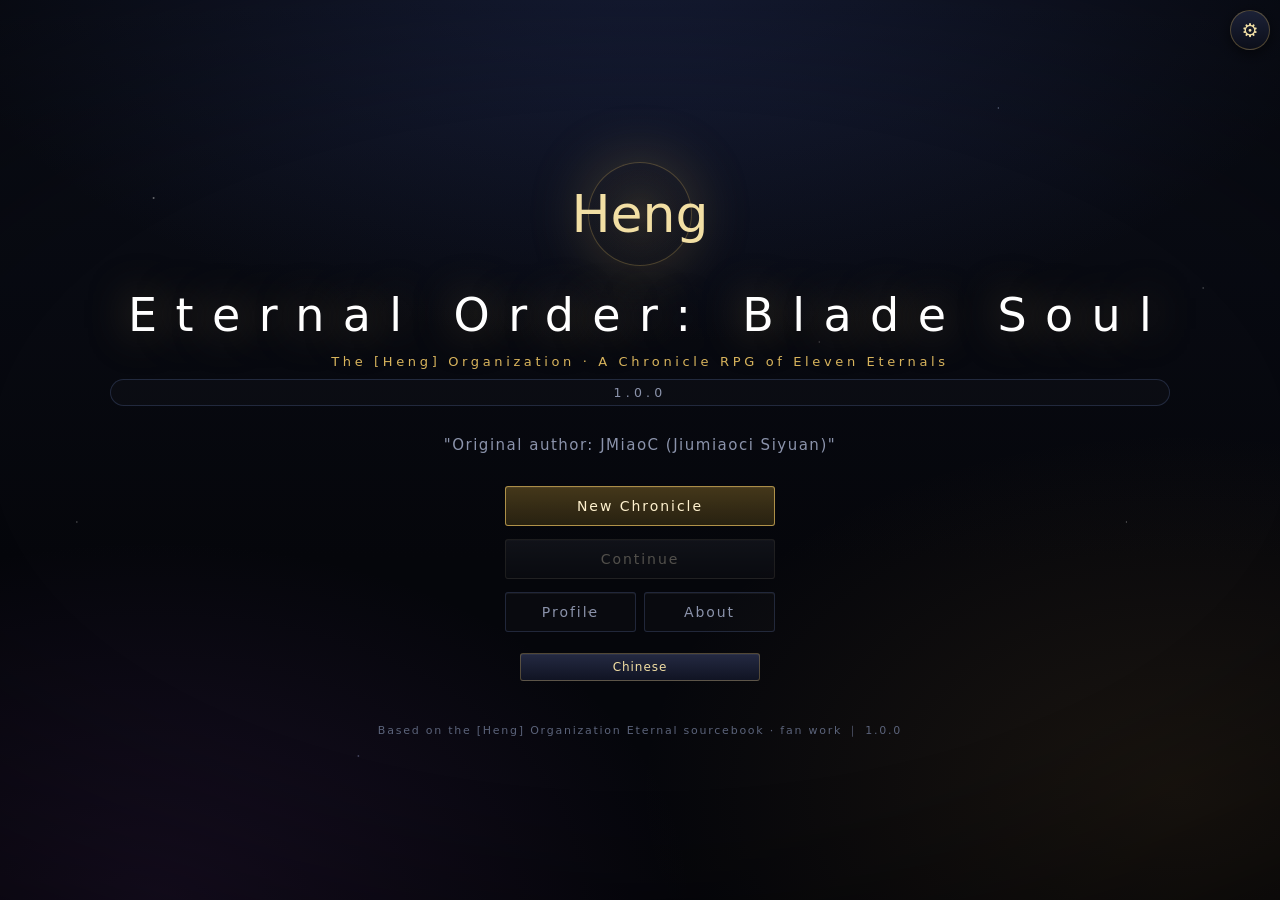
==== commit 5188b2c7: "Add files via upload" ====
--- a/index.en.html
+++ b/index.en.html
@@ -47,22 +47,10 @@
         <button class="btn btn-primary" data-act="new">New Chronicle</button>
         <button class="btn" data-act="continue">Continue</button>
 
-        <!-- Profile：存档 / Arena / Side Quests -->
-        <div class="title-group">Profile</div>
+        <!-- 分类入口：点进去才是具体按钮 -->
         <div class="title-row">
-          <button class="btn btn-ghost" data-act="slots">存 档</button>
-          <button class="btn btn-ghost" data-act="arena">Arena</button>
-        </div>
-        <div class="title-row">
-          <button class="btn btn-ghost" data-act="quests">Side Quests</button>
-          <button class="btn btn-ghost" data-act="codex">Archive</button>
-        </div>
-
-        <!-- 关于 -->
-        <div class="title-group">关 于</div>
-        <div class="title-row">
-          <button class="btn btn-ghost" data-act="about">About</button>
-          <button class="btn btn-ghost" data-act="credits">创 作 者 名 单</button>
+          <button class="btn btn-ghost" data-act="title-archive">Profile</button>
+          <button class="btn btn-ghost" data-act="title-about">关 于</button>
         </div>
 
         <!-- 语言 -->
--- a/style.css
+++ b/style.css
@@ -1 +1 @@
-:root{--bg:#05060b;--bg2:#0b0e18;--panel:rgba(16,20,34,.86);--panel2:rgba(24,29,48,.72);--line:rgba(214,178,90,.32);--line2:rgba(140,170,255,.18);--gold:#d8b45c;--gold2:#f2dfa4;--gold3:#8d7333;--cyan:#7fd8ff;--violet:#b48cff;--blood:#e0544b;--ink:#e8ecf7;--muted:#8b93ab;--dim:#5b637a;--ok:#63d69a;}*{box-sizing:border-box;margin:0;padding:0}html,body{height:100%}body{background:radial-gradient(1200px 700px at 50% -10%,rgba(60,80,160,.28),transparent 62%),radial-gradient(900px 600px at 12% 100%,rgba(120,60,160,.16),transparent 60%),radial-gradient(900px 600px at 92% 88%,rgba(180,130,50,.12),transparent 60%),linear-gradient(180deg,var(--bg2),var(--bg) 62%);color:var(--ink);font-family:"Noto Sans SC","Microsoft YaHei","PingFang SC","Source Han Sans SC",system-ui,sans-serif;overflow:hidden;-webkit-font-smoothing:antialiased;}#stars{position:fixed;inset:0;pointer-events:none;z-index:0;background-image:radial-gradient(1.4px 1.4px at 12% 22%,rgba(255,255,255,.75),transparent),radial-gradient(1.2px 1.2px at 78% 12%,rgba(200,220,255,.7),transparent),radial-gradient(1.6px 1.6px at 46% 68%,rgba(255,240,200,.6),transparent),radial-gradient(1.1px 1.1px at 88% 58%,rgba(255,255,255,.55),transparent),radial-gradient(1.3px 1.3px at 28% 84%,rgba(190,200,255,.6),transparent),radial-gradient(1px 1px at 64% 38%,rgba(255,255,255,.5),transparent),radial-gradient(1.2px 1.2px at 6% 58%,rgba(255,255,255,.45),transparent),radial-gradient(1.2px 1.2px at 94% 32%,rgba(255,255,255,.45),transparent);animation:drift 60s linear infinite;opacity:.75}@keyframes drift{to{transform:translateY(-120px)}}#vignette{position:fixed;inset:0;pointer-events:none;z-index:60;background:radial-gradient(120% 90% at 50% 50%,transparent 42%,rgba(0,0,0,.72) 100%)}#app{position:relative;z-index:10;height:100vh;width:100vw}.screen{display:none;height:100%;width:100%;overflow:auto}.screen.active{display:flex;flex-direction:column}button{font-family:inherit;color:inherit;cursor:pointer;border:none;background:none}::-webkit-scrollbar{width:9px;height:9px}::-webkit-scrollbar-thumb{background:rgba(214,178,90,.28);border-radius:9px}::-webkit-scrollbar-track{background:rgba(255,255,255,.03)}.btn{position:relative;padding:11px 22px;border:1px solid var(--line);background:linear-gradient(180deg,rgba(40,46,72,.9),rgba(18,22,38,.9));color:var(--gold2);letter-spacing:.14em;font-size:14px;border-radius:3px;transition:.18s;box-shadow:0 0 0 rgba(214,178,90,0),inset 0 1px 0 rgba(255,255,255,.05)}.btn:hover{border-color:var(--gold);color:#fff;background:linear-gradient(180deg,rgba(62,70,105,.95),rgba(26,31,52,.95));box-shadow:0 0 18px rgba(214,178,90,.22)}.btn:active{transform:translateY(1px)}.btn:disabled{opacity:.34;cursor:not-allowed;filter:grayscale(.6)}.btn-primary{border-color:rgba(214,178,90,.75);background:linear-gradient(180deg,rgba(120,96,38,.55),rgba(46,38,18,.85));color:#fff2cf}.btn-primary:hover{box-shadow:0 0 26px rgba(214,178,90,.4)}.btn-ghost{border-color:var(--line2);color:var(--muted);background:rgba(255,255,255,.02)}.btn-ghost:hover{color:var(--ink);border-color:var(--line)}.btn-tiny{padding:6px 12px;font-size:12px;letter-spacing:.08em}.muted{color:var(--muted)}.small{font-size:12px;line-height:1.7}.row-end{display:flex;gap:12px;justify-content:flex-end;margin-top:22px;flex-wrap:wrap}.panel{border:1px solid var(--line);border-radius:6px;padding:30px 34px;margin:auto;background:linear-gradient(180deg,rgba(20,24,40,.92),rgba(10,12,22,.95));box-shadow:0 24px 70px rgba(0,0,0,.6),inset 0 1px 0 rgba(255,255,255,.04);position:relative;max-width:720px;width:calc(100% - 40px)}.panel-narrow{max-width:520px}.panel::before,.panel::after{content:"";position:absolute;width:16px;height:16px;border:1px solid var(--gold);opacity:.6}.panel::before{top:-1px;left:-1px;border-right:none;border-bottom:none}.panel::after{bottom:-1px;right:-1px;border-left:none;border-top:none}.panel-title{font-size:22px;letter-spacing:.34em;color:var(--gold2);font-weight:500;margin-bottom:8px}.field{display:block;margin:18px 0}.field span{display:block;font-size:12px;letter-spacing:.24em;color:var(--gold);margin-bottom:7px}.field input,.field select{width:100%;padding:11px 13px;background:rgba(4,6,14,.85);border:1px solid var(--line);color:var(--ink);border-radius:3px;font-size:15px;font-family:inherit;outline:none}.field input:focus,.field select:focus{border-color:var(--gold);box-shadow:0 0 14px rgba(214,178,90,.18)}#scr-title{display:none;align-items:center;justify-content:center}#scr-title.active{display:flex}.title-wrap{text-align:center;padding:30px;animation:fadeUp .8s ease}@keyframes fadeUp{from{opacity:0;transform:translateY(18px)}}.org-mark{width:104px;height:104px;margin:0 auto 22px;border:1px solid var(--line);border-radius:50%;display:flex;align-items:center;justify-content:center;font-size:52px;color:var(--gold2);background:radial-gradient(circle,rgba(214,178,90,.16),transparent 68%);box-shadow:0 0 60px rgba(214,178,90,.25),inset 0 0 40px rgba(214,178,90,.1);animation:pulse 4.5s ease-in-out infinite}@keyframes pulse{50%{box-shadow:0 0 90px rgba(214,178,90,.42),inset 0 0 50px rgba(214,178,90,.18)}}.game-title{font-size:46px;font-weight:400;letter-spacing:.4em;color:#fff;text-shadow:0 0 40px rgba(214,178,90,.5);margin-left:.4em}.game-sub{color:var(--gold);letter-spacing:.28em;font-size:13px;margin-top:12px}.title-quote{margin:30px auto 26px;color:var(--muted);font-size:15px;letter-spacing:.1em;min-height:24px;transition:.4s}.title-btns{display:flex;flex-direction:column;gap:13px;width:270px;margin:0 auto}.title-foot{margin-top:34px;font-size:11px;color:var(--dim);letter-spacing:.16em}.hud{display:flex;align-items:center;gap:20px;padding:12px 22px;flex-wrap:wrap;border-bottom:1px solid var(--line);background:linear-gradient(180deg,rgba(14,17,30,.96),rgba(10,12,22,.7));backdrop-filter:blur(5px);position:sticky;top:0;z-index:20 overflow-x:clip;max-width:100%}.hud-left{display:flex;align-items:center;gap:12px;min-width:190px}.hud-avatar{width:42px;height:42px;border-radius:50%;border:1px solid var(--line);display:flex;align-items:center;justify-content:center;color:var(--gold2);font-size:20px;background:radial-gradient(circle,rgba(214,178,90,.2),transparent 70%)}.hud-name{font-size:15px;letter-spacing:.1em}.hud-rank{font-size:11px;color:var(--gold);letter-spacing:.2em}.hud-stats{display:flex;gap:16px;flex-wrap:wrap;font-size:12px;color:var(--muted);flex:1}.hud-stats b{color:var(--ink);font-weight:500}.hud-stats .lv{color:var(--gold2)}.hud-right{display:flex;gap:8px;align-items:center;overflow-x:auto;overflow-y:hidden;flex-wrap:nowrap;min-width:0;max-width:100%;padding:2px 2px 6px;scroll-behavior:smooth;scroll-snap-type:x proximity;scrollbar-width:none;-ms-overflow-style:none;-webkit-overflow-scrolling:touch;overscroll-behavior-x:contain;}.hud-right::-webkit-scrollbar{height:0;display:none}.hud-right>.btn{flex:0 0 auto;white-space:nowrap;scroll-snap-align:start;}.hud-right>.btn:active{transform:translateY(2px) scale(.96)}.map-body{display:flex;flex:1;min-height:0;overflow:hidden}.chapter-list{width:280px;flex-shrink:0;border-right:1px solid var(--line2);overflow-y:auto;padding:14px 10px;background:rgba(6,8,16,.5)}.ch-item{display:flex;gap:11px;align-items:center;padding:11px 12px;border-radius:4px;margin-bottom:5px;border:1px solid transparent;cursor:pointer;transition:.16s}.ch-item:hover{background:rgba(255,255,255,.04)}.ch-item.sel{border-color:var(--line);background:linear-gradient(90deg,rgba(214,178,90,.14),transparent)}.ch-item.locked{opacity:.4}.ch-item.done .ch-idx{color:var(--ok);border-color:rgba(99,214,154,.5)}.ch-idx{width:30px;height:30px;flex-shrink:0;border-radius:50%;border:1px solid var(--line);display:flex;align-items:center;justify-content:center;font-size:13px;color:var(--gold2)}.ch-info{min-width:0}.ch-name{font-size:14px;letter-spacing:.06em;white-space:nowrap;overflow:hidden;text-overflow:ellipsis}.ch-sub{font-size:11px;color:var(--dim);white-space:nowrap;overflow:hidden;text-overflow:ellipsis}.chapter-view{flex:1;padding:26px 34px;overflow-y:auto}.chapter-head{border-bottom:1px solid var(--line2);padding-bottom:16px;margin-bottom:18px}.chapter-no{font-size:12px;letter-spacing:.34em;color:var(--gold)}.chapter-head h2{font-size:30px;font-weight:400;letter-spacing:.16em;margin:7px 0}.chapter-meta{font-size:12px;color:var(--muted);letter-spacing:.08em}.stage-strip{display:flex;gap:9px;flex-wrap:wrap;margin-bottom:18px}.stage-dot{padding:7px 13px;font-size:12px;border:1px solid var(--line2);border-radius:20px;color:var(--dim)}.stage-dot.now{border-color:var(--gold);color:var(--gold2);box-shadow:0 0 14px rgba(214,178,90,.2)}.stage-dot.done{border-color:rgba(99,214,154,.4);color:var(--ok)}.chapter-desc{line-height:2.05;color:#c3cade;font-size:14.5px;letter-spacing:.03em;max-width:900px}.chapter-desc em{color:var(--gold2);font-style:normal}.unlock-note{margin-top:26px;font-size:12.5px;color:var(--dim);line-height:2.1;display:flex;flex-wrap:wrap;align-items:center;gap:10px;}.unlock-note .chip-line{flex:1 1 100%;display:flex;flex-wrap:wrap;gap:10px;row-gap:11px;align-items:center;padding-top:14px;margin-top:2px;border-top:1px dashed var(--line2);}.unlock-note .chip-label{flex:0 0 auto;color:var(--dim);letter-spacing:.14em;font-size:12px}.ally-chips{display:flex;gap:10px;row-gap:11px;flex-wrap:wrap;margin-top:18px;align-items:center}.chip{display:inline-flex;align-items:center;padding:7px 14px;border:1px solid var(--line2);border-radius:20px;font-size:12.5px;color:var(--muted);background:rgba(255,255,255,.02);white-space:nowrap;line-height:1.35;letter-spacing:.04em;flex:0 0 auto;}.chip.hot{border-color:rgba(214,178,90,.42);color:var(--gold2);background:linear-gradient(180deg,rgba(214,178,90,.12),rgba(214,178,90,.05));box-shadow:inset 0 1px 0 rgba(255,240,200,.10);}@media (max-width:820px){.chip{font-size:12px;padding:7px 12px}.unlock-note{border-top:none;gap:8px}.unlock-note .chip-line{gap:8px;row-gap:10px;padding-top:12px}}#scr-story.active{display:flex}.story-wrap{max-width:960px;width:100%;margin:auto;padding:26px;display:flex;flex-direction:column;gap:16px}.story-top{display:flex;justify-content:space-between;font-size:12px;color:var(--gold);letter-spacing:.24em}.story-illust{height:230px;border:1px solid var(--line);border-radius:6px;position:relative;overflow:hidden;background:radial-gradient(circle at 50% 120%,rgba(214,178,90,.2),transparent 62%),radial-gradient(circle at 20% 10%,rgba(120,150,255,.14),transparent 60%),linear-gradient(180deg,rgba(18,22,38,.9),rgba(7,9,18,.95));display:flex;align-items:center;justify-content:center}.illus-glyph{font-size:96px;color:var(--gold2);opacity:.92;text-shadow:0 0 60px rgba(214,178,90,.6);z-index:2}.illus-ring{position:absolute;width:210px;height:210px;border:1px solid rgba(214,178,90,.35);border-radius:50%;animation:spin 26s linear infinite}.illus-ring::after{content:"";position:absolute;inset:26px;border:1px dashed rgba(140,170,255,.25);border-radius:50%}@keyframes spin{to{transform:rotate(360deg)}}.story-box{border:1px solid var(--line);border-radius:6px;padding:24px 26px;background:linear-gradient(180deg,rgba(16,20,34,.94),rgba(9,11,20,.96));min-height:200px;display:flex;flex-direction:column;gap:14px}.speaker{font-size:13px;letter-spacing:.28em;color:var(--gold);min-height:18px}.story-text{font-size:16.5px;line-height:2.1;letter-spacing:.04em;color:#dbe1f0;white-space:pre-wrap;flex:1}.story-text.narr{color:#a8b1c8;font-size:15.5px}.choice-list{display:flex;flex-direction:column;gap:10px}.choice-btn{text-align:left;padding:14px 18px;border:1px solid var(--line2);border-radius:4px;background:linear-gradient(90deg,rgba(255,255,255,.04),transparent);font-size:14.5px;letter-spacing:.04em;transition:.16s;color:#cdd5e8}.choice-btn:hover{border-color:var(--gold);color:#fff;background:linear-gradient(90deg,rgba(214,178,90,.16),transparent);transform:translateX(4px)}.story-next{display:flex;justify-content:flex-end;min-height:40px}#scr-battle.active{display:flex}.battle-stage{flex:1;display:flex;flex-direction:column;padding:0 14px 22px;max-width:1180px;width:100%;margin:0 auto;min-height:0;overflow-y:auto;overflow-x:hidden;-webkit-overflow-scrolling:touch;}.battle-stage>*{flex:0 0 auto;}.battle-mid{flex:1 1 auto;min-height:120px;}.battle-topbar{flex:0 0 auto;}.battle-topbar{display:flex;justify-content:space-between;padding:14px 0;font-size:12px;letter-spacing:.26em;color:var(--gold)}.enemy-zone{display:flex;flex-direction:column;align-items:center;gap:10px;padding-top:6px}.player-zone{display:flex;justify-content:space-between;align-items:flex-end;gap:20px;padding:6px 0 12px}.actor{width:132px;height:132px;border-radius:50%;display:flex;align-items:center;justify-content:center;position:relative;flex-shrink:0;transition:.2s}.enemy .actor-glyph{font-size:56px;color:#ffb9b1;text-shadow:0 0 40px rgba(224,84,75,.8)}.player .actor-glyph{font-size:52px;color:var(--gold2);text-shadow:0 0 40px rgba(214,178,90,.8)}.enemy{background:radial-gradient(circle,rgba(224,84,75,.24),transparent 70%);border:1px solid rgba(224,84,75,.35)}.player{background:radial-gradient(circle,rgba(214,178,90,.2),transparent 70%);border:1px solid var(--line)}.actor.hit{animation:shake .34s}@keyframes shake{0%,100%{transform:translateX(0)}25%{transform:translateX(-11px)}50%{transform:translateX(9px)}75%{transform:translateX(-5px)}}.actor.cast{animation:castPulse .5s}@keyframes castPulse{50%{transform:scale(1.09);filter:brightness(1.5)}}.actor.dead{opacity:.28;filter:grayscale(1)}.actor-ring{position:absolute;inset:-11px;border:1px solid rgba(214,178,90,.24);border-radius:50%;animation:spin 18s linear infinite}.actor-plate{width:100%;max-width:430px}.player-plate{max-width:430px}.plate-name{font-size:13.5px;letter-spacing:.16em;margin-bottom:6px;color:#e8ecf7}.enemy-plate .plate-name{color:#ffc9c3}.bar{position:relative;height:15px;border:1px solid var(--line2);border-radius:2px;background:rgba(0,0,0,.6);overflow:hidden;margin-bottom:5px}.bar-ene{height:9px}.bar-fill{height:100%;width:100%;transition:width .38s cubic-bezier(.3,1,.4,1)}.hp-fill{background:linear-gradient(90deg,#8a2018,#e0544b 60%,#ff9d84)}.ene-fill{background:linear-gradient(90deg,#1c4d78,#7fd8ff)}.bar-text{position:absolute;inset:0;text-align:center;font-size:10.5px;line-height:15px;letter-spacing:.1em;color:#fff;text-shadow:0 1px 3px #000}.bar-ene .bar-text{line-height:9px;font-size:8.5px}.plate-buffs{display:flex;gap:6px;flex-wrap:wrap;min-height:18px;margin-top:3px}.buff{padding:2px 9px;border-radius:12px;font-size:10.5px;border:1px solid var(--line2);color:var(--muted);background:rgba(255,255,255,.03)}.buff.b-up{border-color:rgba(99,214,154,.5);color:var(--ok)}.buff.b-down{border-color:rgba(224,84,75,.5);color:#ff9d84}.buff.b-seal{border-color:rgba(180,140,255,.55);color:var(--violet)}.battle-mid{flex:1;position:relative;min-height:112px;border-top:1px solid var(--line2);border-bottom:1px solid var(--line2);margin:6px 0;overflow:hidden}.battle-log{height:100%;overflow-y:auto;padding:11px 4px;font-size:13px;line-height:1.85;display:flex;flex-direction:column;justify-content:flex-end;gap:2px}.battle-log div{animation:fadeUp .28s}.l-hit{color:#ffb0a4}.l-crit{color:#ffd76b;font-weight:600}.l-heal{color:var(--ok)}.l-sys{color:var(--cyan)}.l-act{color:#cfd6e6}.l-boss{color:var(--violet)}.l-dead{color:var(--dim);font-style:italic}.float-zone{position:absolute;inset:0;pointer-events:none}.float-num{position:absolute;font-size:26px;font-weight:700;color:#ff9d84;text-shadow:0 2px 10px #000;animation:floatUp 1s ease-out forwards}.float-num.crit{color:#ffd76b;font-size:34px}.float-num.heal{color:var(--ok)}@keyframes floatUp{to{transform:translateY(-62px);opacity:0}}.skill-bar{display:grid;grid-template-columns:repeat(auto-fit,minmax(150px,1fr));gap:9px;padding-top:4px}.skill{position:relative;text-align:left;padding:11px 13px;border:1px solid var(--line2);border-radius:4px;background:linear-gradient(180deg,rgba(28,33,54,.9),rgba(14,17,30,.9));transition:.15s}.skill:hover:not(:disabled){border-color:var(--gold);background:linear-gradient(180deg,rgba(48,54,84,.95),rgba(20,24,40,.95));transform:translateY(-2px)}.skill:disabled{opacity:.34;cursor:not-allowed}.skill-name{font-size:13.5px;letter-spacing:.06em;color:#e2e8f6;display:flex;justify-content:space-between;gap:6px}.skill-cost{font-size:10.5px;color:var(--cyan);flex-shrink:0}.skill-desc{font-size:10.5px;color:var(--dim);margin-top:3px;letter-spacing:.02em}.skill.god{border-color:rgba(180,140,255,.5);background:linear-gradient(180deg,rgba(52,34,84,.9),rgba(20,12,36,.9))}.skill.god .skill-name{color:#dcc8ff}.skill.god:hover:not(:disabled){border-color:var(--violet);box-shadow:0 0 20px rgba(180,140,255,.3)}#resBody{line-height:2.1;font-size:14.5px;color:#c9d1e4}.res-line{display:flex;justify-content:space-between;border-bottom:1px dashed var(--line2);padding:5px 0}.res-val{color:var(--gold2)}.modal{display:none;position:fixed;inset:0;z-index:200;align-items:center;justify-content:center;background:rgba(2,3,8,.82);backdrop-filter:blur(4px)}.modal.on{display:flex}.modal-box{width:min(880px,94vw);max-height:86vh;display:flex;flex-direction:column;border:1px solid var(--line);border-radius:6px;background:linear-gradient(180deg,rgba(18,22,38,.98),rgba(8,10,18,.99));animation:fadeUp .3s}.modal-head{display:flex;justify-content:space-between;align-items:center;padding:16px 22px;border-bottom:1px solid var(--line2)}.modal-head h3{font-size:17px;letter-spacing:.24em;color:var(--gold2);font-weight:400}.modal-body{padding:22px;overflow-y:auto;line-height:1.95;font-size:14px;color:#c3cade}.modal-body h4{color:var(--gold);letter-spacing:.2em;font-size:13px;font-weight:500;margin:20px 0 10px;border-left:2px solid var(--gold);padding-left:9px}.modal-body h4:first-child{margin-top:0}.modal-body p{margin-bottom:11px}.modal-body .k{color:var(--gold2)}.codex-grid{display:grid;grid-template-columns:repeat(auto-fill,minmax(196px,1fr));gap:10px}.codex-card{border:1px solid var(--line2);border-radius:4px;padding:12px 14px;background:rgba(255,255,255,.025);cursor:pointer;transition:.15s}.codex-card:hover{border-color:var(--gold);background:rgba(214,178,90,.08)}.codex-card.locked{opacity:.4;cursor:default}.codex-card .cc-name{font-size:14px;letter-spacing:.08em;color:#e8ecf7}.codex-card .cc-sub{font-size:11px;color:var(--dim);margin-top:4px}.stat-grid{display:grid;grid-template-columns:repeat(auto-fit,minmax(132px,1fr));gap:9px;margin:10px 0 4px}.stat-box{border:1px solid var(--line2);border-radius:4px;padding:9px 11px;background:rgba(255,255,255,.02)}.stat-box .s-name{font-size:11px;color:var(--dim);letter-spacing:.12em}.stat-box .s-val{font-size:19px;color:var(--gold2)}.point-note{margin-top:14px;padding:12px 14px;border:1px solid rgba(214,178,90,.4);border-radius:4px;background:rgba(214,178,90,.07);font-size:13px}.toast{position:fixed;left:50%;bottom:44px;transform:translate(-50%,26px);z-index:300;opacity:0;pointer-events:none;padding:11px 24px;border:1px solid var(--line);border-radius:4px;background:rgba(12,15,26,.97);color:var(--gold2);font-size:13.5px;letter-spacing:.1em;transition:.3s}.toast.on{opacity:1;transform:translate(-50%,0)}@media(max-width:820px){.hud{display:grid;grid-template-columns:auto 1fr;gap:10px 12px;padding:10px 12px 8px;align-items:center;}.hud-left{min-width:0}.hud-avatar{width:36px;height:36px;font-size:17px}.hud-name{font-size:14px}.hud-stats{grid-column:1 / -1;order:3;display:flex;gap:10px;flex-wrap:wrap;font-size:11px;justify-content:space-between;}.hud-right{grid-column:1 / -1;order:4;margin:2px -12px 0;padding:4px 12px 10px;gap:9px;}.hud-right>.btn{min-height:44px;padding:0 15px;font-size:13.5px;display:inline-flex;align-items:center;justify-content:center;}.hud-right::after{content:"";flex:0 0 18px;height:100%;background:linear-gradient(90deg,transparent,rgba(10,12,22,.95));pointer-events:none;}.map-body{flex-direction:column}.chapter-list{width:100%;max-height:210px;border-right:none;border-bottom:1px solid var(--line2)}.game-title{font-size:32px}.player-zone{flex-direction:row}.actor{width:92px;height:92px}.enemy .actor-glyph{font-size:40px}.player .actor-glyph{font-size:36px}.story-illust{height:160px}.illus-glyph{font-size:70px}.hud-stats{font-size:11px;gap:10px}}.battle-tools{display:flex;gap:8px;flex-wrap:wrap;justify-content:flex-end;padding:2px 0 6px}.battle-tools:empty{display:none}.codex-card.hot{border-color:var(--gold)!important;background:rgba(214,178,90,.10)!important}.codex-card[data-abil]{cursor:pointer}.codex-card[data-tier]:not(.locked){cursor:pointer}.enemy-zone{display:flex;gap:14px;justify-content:center;flex-wrap:wrap;padding:8px 0 4px;min-height:150px}.enemy-slot{display:flex;flex-direction:column;align-items:center;gap:6px;width:190px;cursor:pointer;border:1px solid transparent;border-radius:6px;padding:6px;transition:.15s}.enemy-slot.tgt{border-color:var(--gold);background:rgba(214,178,90,.10)}.enemy-slot.down{opacity:.3;filter:grayscale(1)}.enemy-slot .actor{width:78px;height:78px}.enemy-slot .actor-glyph{font-size:32px}.enemy-slot .nm{font-size:12.5px;letter-spacing:.06em;color:#ffc9c3;text-align:center}.enemy-slot .intent{font-size:10.5px;color:var(--violet);letter-spacing:.04em;text-align:center;min-height:14px}.ally-zone{display:flex;gap:12px;justify-content:center;flex-wrap:wrap;padding:6px 0 4px}.ally-slot{width:232px;border:1px solid var(--line2);border-radius:6px;padding:9px 11px;background:linear-gradient(180deg,rgba(20,24,40,.9),rgba(10,12,22,.9));transition:.15s;cursor:pointer}.ally-slot.act{border-color:var(--gold);box-shadow:0 0 16px rgba(214,178,90,.25)}.ally-slot.down{opacity:.34}.ally-slot.panic{border-color:rgba(224,84,75,.7)}.ally-slot .an{display:flex;justify-content:space-between;font-size:13px;letter-spacing:.05em}.ally-slot .ar{font-size:10px;color:var(--gold);letter-spacing:.14em}.ally-slot .asel{font-size:11px;color:var(--cyan);margin-top:5px;min-height:15px}.bar-sp{height:8px;margin-top:5px}.sp-fill{background:linear-gradient(90deg,#6b1f1f,#e0544b,#ffd76b 50%,#7fd8ff 78%,#b48cff)}.coin{display:inline-block;width:12px;height:12px;border-radius:50%;margin-right:3px;border:1px solid rgba(255,255,255,.5);box-shadow:0 0 5px rgba(0,0,0,.7)}.coin.h{background:radial-gradient(circle at 35% 30%,#fff6d0,#d8b45c);border-color:#fff2cf}.coin.t{background:radial-gradient(circle at 35% 30%,#4a4f63,#1b1e2b);border-color:#6a7086}.clash-banner{position:absolute;left:50%;top:24%;transform:translateX(-50%);font-size:26px;letter-spacing:.3em;color:var(--gold2);text-shadow:0 0 26px rgba(214,178,90,.8);animation:clashPop .9s ease-out forwards;pointer-events:none;z-index:5;white-space:nowrap}@keyframes clashPop{0%{opacity:0;transform:translateX(-50%) scale(.6)}30%{opacity:1;transform:translateX(-50%) scale(1.12)}100%{opacity:0;transform:translateX(-50%) scale(1)}}.clash-banner.lose{color:#ff9d84;text-shadow:0 0 26px rgba(224,84,75,.8)}.clash-banner.god{color:#dcc8ff;text-shadow:0 0 34px rgba(180,140,255,.9)}#descendFx{position:fixed;inset:0;pointer-events:none;z-index:150;display:none;overflow:hidden}#descendFx.on{display:block}.df-flash{position:absolute;inset:0;background:radial-gradient(circle at 50% 55%,rgba(255,255,255,.95),rgba(214,178,90,.35) 30%,transparent 66%);animation:dfFlash 1.5s ease-out forwards}@keyframes dfFlash{0%{opacity:0}12%{opacity:1}100%{opacity:0}}.df-ring{position:absolute;left:50%;top:55%;width:60px;height:60px;margin:-30px 0 0 -30px;border-radius:50%;border:3px solid var(--gold2);box-shadow:0 0 60px var(--gold2),inset 0 0 40px rgba(255,240,200,.7);animation:dfRing 1.5s cubic-bezier(.2,.8,.2,1) forwards}@keyframes dfRing{0%{opacity:0;width:40px;height:40px;margin:-20px 0 0 -20px}25%{opacity:1}100%{opacity:0;width:1500px;height:1500px;margin:-750px 0 0 -750px;border-width:1px}}.df-bar{position:absolute;left:0;right:0;top:0;height:44%;background:linear-gradient(180deg,transparent,rgba(255,240,200,.5));animation:dfBar 1.2s ease-out forwards}.df-bar.b2{bottom:0;top:auto;background:linear-gradient(0deg,transparent,rgba(255,240,200,.5));animation-name:dfBar2;animation-delay:.06s}@keyframes dfBar{0%{transform:translateY(100%)}25%{transform:translateY(0)}100%{transform:translateY(-100%);opacity:0}}@keyframes dfBar2{0%{transform:translateY(-100%)}25%{transform:translateY(0)}100%{transform:translateY(100%);opacity:0}}.df-name{position:absolute;left:50%;top:60%;transform:translateX(-50%);text-align:center;font-size:34px;letter-spacing:.34em;color:#fff;text-shadow:0 0 34px var(--gold2),0 0 90px rgba(214,178,90,.8);animation:dfName 1.5s ease-out forwards;white-space:nowrap}@keyframes dfName{0%{opacity:0;letter-spacing:.9em;filter:blur(8px)}22%{opacity:1;letter-spacing:.34em;filter:blur(0)}100%{opacity:0}}.df-sub{position:absolute;left:50%;top:67%;transform:translateX(-50%);text-align:center;width:min(780px,88vw);font-size:13.5px;line-height:1.9;color:#ffeec2;animation:dfSub 1.7s ease-out forwards}@keyframes dfSub{0%{opacity:0}30%{opacity:1}100%{opacity:0}}.skill.god.casting{animation:godCast .7s ease-in-out infinite alternate}@keyframes godCast{from{box-shadow:0 0 6px rgba(180,140,255,.3)}to{box-shadow:0 0 30px rgba(180,140,255,.85)}}.descend-overlay{position:absolute;inset:0;background:radial-gradient(circle at 50% 55%,rgba(180,140,255,.28),transparent 62%);animation:dfFlash 1.5s ease-out forwards;pointer-events:none;z-index:4}#clashCenter{position:fixed;inset:0;z-index:120;display:none;align-items:center;justify-content:center;background:radial-gradient(circle at 50% 45%,rgba(6,8,18,.62),rgba(2,3,8,.9));backdrop-filter:blur(3px);flex-direction:column;pointer-events:none}#clashCenter.on{display:flex}.cc-inner{display:flex;align-items:center;justify-content:center;gap:min(9vw,110px);width:100%}.cc-side{width:min(34vw,380px);text-align:center;animation:ccIn .28s ease-out}.cc-side.cc-right{animation-delay:.05s}@keyframes ccIn{from{opacity:0;transform:translateY(16px)}}.cc-head{font-size:19px;letter-spacing:.22em;color:#fff;margin-bottom:8px;text-shadow:0 0 18px rgba(0,0,0,.9)}.cc-left .cc-head{color:#ffe6b0}.cc-right .cc-head{color:#ffc0b8}.cc-skill{font-size:20px;letter-spacing:.12em;color:var(--gold2);min-height:26px}.cc-skill .b{font-size:12px;color:var(--muted);letter-spacing:.06em}.cc-power{font-size:64px;font-weight:700;line-height:1.05;color:#fff;text-shadow:0 0 34px rgba(214,178,90,.85),0 0 90px rgba(214,178,90,.35);transition:.16s;font-variant-numeric:tabular-nums}.cc-side.losing .cc-power{color:#ff9d84;text-shadow:0 0 34px rgba(224,84,75,.9),0 0 90px rgba(224,84,75,.4)}.cc-side.winning .cc-power{color:#fff6d0;text-shadow:0 0 40px rgba(255,240,200,1),0 0 110px rgba(214,178,90,.6)}.cc-coins{display:flex;justify-content:center;gap:9px;flex-wrap:wrap;margin-top:14px;min-height:46px}.cc-coin{width:36px;height:36px;border-radius:50%;position:relative;border:2px solid rgba(255,255,255,.55);box-shadow:0 0 14px rgba(0,0,0,.8),inset 0 -4px 8px rgba(0,0,0,.35)}.cc-coin.h{background:radial-gradient(circle at 34% 28%,#fffbe8,#e6c877 55%,#9a7c31)}.cc-coin.t{background:radial-gradient(circle at 34% 28%,#59607a,#232734 60%,#12141d)}.cc-coin.pop{animation:ccPop .34s ease-out}@keyframes ccPop{0%{transform:scale(1)}45%{transform:scale(1.22);filter:brightness(1.5)}100%{transform:scale(1)}}.cc-coin.shatter{animation:ccShatter .5s ease-out forwards;pointer-events:none}@keyframes ccShatter{0%{transform:scale(1.15);filter:brightness(2.2);box-shadow:0 0 26px rgba(255,240,190,.95)}35%{transform:scale(1.3) rotate(14deg);opacity:.85}100%{transform:scale(.15) rotate(60deg);opacity:0;filter:brightness(3)}}.cc-coin.hit{animation:ccHit .4s ease-out forwards}@keyframes ccHit{0%{transform:scale(1.1);filter:brightness(2)}100%{transform:scale(.9);opacity:.25}}.cc-mid{text-align:center;min-width:90px}.cc-vs{font-size:30px;letter-spacing:.28em;color:var(--gold);text-shadow:0 0 22px rgba(214,178,90,.7)}.cc-side.winning ~ .cc-mid .cc-vs,.cc-mid.win .cc-vs{color:#fff6d0}.cc-mid.lose .cc-vs{color:#ff9d84}.cc-round{font-size:11px;letter-spacing:.2em;color:var(--muted);margin-top:6px}.cc-verdict{position:absolute;left:50%;top:76%;transform:translateX(-50%);font-size:30px;letter-spacing:.34em;color:var(--gold2);text-shadow:0 0 30px rgba(214,178,90,.9);white-space:nowrap;opacity:0;transition:.2s}.cc-verdict.on{animation:clashPop 1.05s ease-out forwards}.cc-verdict.lose{color:#ff9d84;text-shadow:0 0 30px rgba(224,84,75,.9)}.enemy-slot{border-style:dashed;border-color:rgba(140,170,255,.22)}.enemy-slot.tgt{border-style:solid}.drag-hint{font-size:11px;letter-spacing:.12em;color:var(--cyan);text-align:center;padding:2px 0 4px}.enemy-slot .hpbig{width:100%;margin-top:2px}.enemy-slot .bar{height:13px}.enemy-slot .bar-text{font-size:10px;line-height:13px}.enemy-slot.down .hpbig{opacity:.5}.btn,.skill,.choice-btn,.codex-card,.dock-btn,.enemy-slot,.ally-slot{transform:translateY(0) scale(1);transition:transform .07s cubic-bezier(.3,.9,.4,1.4),box-shadow .16s ease,filter .12s ease,background .16s ease,border-color .16s ease;}@media (hover:hover){.btn:hover:not(:disabled){transform:translateY(-2px);}.skill:hover:not(:disabled){transform:translateY(-2px);}.choice-btn:hover{transform:translateX(4px) translateY(-1px);}}.btn:active:not(:disabled),.skill:active:not(:disabled),.choice-btn:active,.codex-card:active,.dock-btn:active,.enemy-slot:active,.ally-slot:active,.btn.pressing:not(:disabled),.skill.pressing:not(:disabled),.choice-btn.pressing,.codex-card.pressing,.dock-btn.pressing,.enemy-slot.pressing,.ally-slot.pressing{transform:translateY(2px) scale(.975) !important;box-shadow:inset 0 3px 7px rgba(0,0,0,.65),inset 0 -1px 0 rgba(255,255,255,.06),0 0 0 rgba(214,178,90,0) !important;filter:brightness(.92) saturate(1.08);}.btn::after,.skill::after,.choice-btn::after{content:"";position:absolute;inset:0;border-radius:inherit;background:radial-gradient(circle at 50% 50%,rgba(255,240,200,.35),transparent 60%);opacity:0;pointer-events:none;transition:opacity .12s;}.btn.pressing::after,.skill.pressing::after,.choice-btn.pressing::after{opacity:1;}.btn,.skill,.choice-btn{position:relative;overflow:hidden;}.btn:focus-visible,.skill:focus-visible,.choice-btn:focus-visible{outline:2px solid var(--gold);outline-offset:2px;}.btn:disabled,.skill:disabled{transform:none !important;}.story-text.typing::after{content:"▍";color:var(--gold);margin-left:2px;animation:caret 0.75s steps(2) infinite;}@keyframes caret{50%{opacity:0;}}.story-box{cursor:pointer;}.story-box .story-hint{font-size:11px;color:var(--dim);letter-spacing:.14em;text-align:right;min-height:14px;}#audioDock{position:fixed;right:max(10px,env(safe-area-inset-right));top:max(10px,env(safe-area-inset-top));z-index:180;display:flex;gap:6px;align-items:flex-start;}.dock-btn{width:40px;height:40px;border-radius:50%;border:1px solid var(--line);background:linear-gradient(180deg,rgba(30,36,58,.92),rgba(12,15,26,.95));color:var(--gold2);font-size:16px;line-height:1;display:flex;align-items:center;justify-content:center;box-shadow:0 4px 14px rgba(0,0,0,.5);}.dock-btn.off{color:var(--dim);border-color:var(--line2);}.dock-btn.dock-more{font-size:18px;letter-spacing:0;}.dock-panel{position:absolute;right:0;top:48px;width:268px;border:1px solid var(--line);border-radius:6px;padding:14px;background:linear-gradient(180deg,rgba(18,22,38,.98),rgba(8,10,18,.99));box-shadow:0 18px 44px rgba(0,0,0,.7);display:none;flex-direction:column;gap:12px;}.dock-panel.on{display:flex;}.dock-panel label{display:flex;flex-direction:column;gap:6px;font-size:12px;color:var(--gold);letter-spacing:.16em;}.dock-panel input[type=range]{width:100%;accent-color:var(--gold);}.dock-row{display:flex;gap:6px;flex-wrap:wrap;}.tut-box{position:fixed;left:50%;top:50%;transform:translate(-50%,-46%) scale(.96);width:min(720px,92vw);max-height:84vh;overflow:hidden;z-index:220;display:none;flex-direction:column;border:1px solid var(--line);border-radius:8px;background:linear-gradient(180deg,rgba(20,24,42,.98),rgba(8,10,18,.99));box-shadow:0 30px 90px rgba(0,0,0,.8),inset 0 1px 0 rgba(255,255,255,.05);opacity:0;transition:opacity .22s ease,transform .22s cubic-bezier(.2,.9,.3,1.2);}.tut-box.on{display:flex;opacity:1;transform:translate(-50%,-50%) scale(1);}.tut-box h3{margin:0;padding:18px 22px 12px;font-size:19px;font-weight:500;letter-spacing:.2em;color:var(--gold2);border-bottom:1px solid var(--line2);}.tut-body{padding:16px 22px;overflow-y:auto;line-height:1.95;font-size:14px;color:#c9d1e4;}.tut-body h4{color:var(--gold);letter-spacing:.18em;font-size:12.5px;font-weight:500;margin:16px 0 8px;border-left:2px solid var(--gold);padding-left:8px;}.tut-body h4:first-child{margin-top:0;}.tut-body p{margin-bottom:10px;}.tut-body b{color:var(--gold2);}.tut-foot{display:flex;align-items:center;gap:10px;padding:14px 22px;border-top:1px solid var(--line2);margin-top:auto;}.tut-count{flex:1;text-align:center;font-size:12px;color:var(--muted);letter-spacing:.2em;}.tut-progress{display:flex;gap:5px;padding:12px 22px 0;}.tut-progress span{flex:1;height:3px;border-radius:2px;background:rgba(255,255,255,.12);transition:background .2s;}.tut-progress span.on{background:var(--gold);box-shadow:0 0 10px rgba(214,178,90,.7);}@media (max-width:820px){.tut-body{font-size:13.5px;line-height:1.85;padding:14px 16px;}.tut-box h3{font-size:16px;padding:14px 16px 10px;}.tut-foot{padding:12px 16px;gap:8px;}.tut-foot .btn{padding:8px 10px;font-size:12px;}.dock-panel{width:min(268px,84vw);}}.combo-zone{display:flex;flex-direction:column;border:1px solid var(--line);border-radius:8px;margin:10px 0 0;background:linear-gradient(180deg,rgba(16,20,36,.94),rgba(8,10,18,.96));overflow:hidden;}.combo-head{display:flex;align-items:baseline;gap:10px;flex-wrap:wrap;padding:10px 14px;font-size:12.5px;letter-spacing:.28em;color:var(--gold);border-bottom:1px solid var(--line2);background:rgba(255,255,255,.02);}.combo-head .combo-tip{font-size:11px;letter-spacing:.04em;color:var(--dim);}.combo-chain{display:flex;align-items:stretch;align-content:flex-start;gap:10px;row-gap:12px;padding:14px;min-height:78px;border-bottom:1px solid var(--line2);flex-wrap:wrap;overflow:visible;}.combo-empty{color:var(--dim);font-size:12.5px;letter-spacing:.08em;line-height:1.7;}.combo-step{position:relative;flex:0 0 auto;box-sizing:border-box;min-width:142px;padding:10px 32px 10px 12px;border-radius:6px;border:1px solid var(--line2);background:rgba(255,255,255,.03);display:flex;flex-direction:column;gap:4px;transition:.15s;}.combo-step.cls-melee{border-color:rgba(224,84,75,.55);background:rgba(224,84,75,.10);}.combo-step.cls-ranged{border-color:rgba(127,216,255,.55);background:rgba(127,216,255,.10);}.combo-step.cls-guard{border-color:rgba(99,214,154,.55);background:rgba(99,214,154,.10);}.combo-step .cs-idx{font-size:10px;color:var(--dim);letter-spacing:.14em;}.combo-step .cs-name{font-size:13.5px;letter-spacing:.04em;color:#e8ecf7;}.combo-step .cs-hit{font-size:11.5px;color:var(--gold2);}.combo-step .cs-hit.low{color:#ff9d84;}.combo-step .cs-aff{font-size:10.5px;color:var(--cyan);}.combo-step .cs-x{position:absolute;right:4px;top:4px;font-size:12px;line-height:1;padding:4px 7px;border-radius:4px;color:var(--dim);cursor:pointer;background:rgba(255,255,255,.04);}.combo-step .cs-x:hover{color:#ff9d84;background:rgba(224,84,75,.18);}.combo-arrow{flex:0 0 auto;color:var(--gold);font-size:15px;align-self:center;}.combo-tail{flex:0 0 auto;box-sizing:border-box;display:flex;flex-direction:column;gap:4px;padding:10px 12px;border-radius:6px;border:1px dashed rgba(214,178,90,.4);min-width:140px;}.combo-tail .cs-name{font-size:11.5px;color:var(--muted);letter-spacing:.1em;}.combo-tail .cs-hit{font-size:17px;color:var(--gold2);}.combo-tail .cs-aff{font-size:10.5px;color:var(--cyan);}.combo-actions{display:flex;gap:10px;flex-wrap:wrap;padding:10px 14px;border-bottom:1px solid var(--line2);}.combo-actions:empty{display:none;}.combo-actions .btn{flex:1 1 150px;min-height:42px;font-size:13.5px;}.combo-moves{display:grid;grid-template-columns:repeat(auto-fill,minmax(168px,1fr));grid-auto-rows:auto;align-content:start;align-items:stretch;gap:12px;padding:14px;overflow:visible;}.move-btn{position:relative;box-sizing:border-box;overflow:visible;display:flex;flex-direction:column;gap:5px;min-height:84px;padding:12px 13px;border-radius:6px;text-align:left;cursor:pointer;transition:.14s;border:1px solid var(--line2);background:linear-gradient(180deg,rgba(28,33,54,.92),rgba(14,17,30,.92));}.move-btn:hover:not(:disabled){transform:translateY(-2px);border-color:var(--gold);}.move-btn:active:not(:disabled){transform:translateY(2px) scale(.98);}.move-btn:disabled{opacity:.34;cursor:not-allowed;}.move-btn.cls-melee{border-left:4px solid rgba(224,84,75,.85);}.move-btn.cls-ranged{border-left:4px solid rgba(127,216,255,.85);}.move-btn.cls-guard{border-left:4px solid rgba(99,214,154,.85);}.move-btn .mv-top{display:flex;justify-content:space-between;align-items:flex-start;gap:8px;font-size:14px;color:#e8ecf7;line-height:1.45;}.move-btn .mv-type{font-size:11px;color:var(--gold);flex-shrink:0;padding-top:2px;}.move-btn .mv-sub{font-size:12px;color:var(--cyan);line-height:1.5;}.move-btn .mv-sub.low{color:#ff9d84;}.move-btn .mv-desc{font-size:11px;color:var(--dim);line-height:1.55;}.move-btn.as-def{border-style:dashed;}@media (max-width:820px),(pointer:coarse){.battle-stage{padding:0 10px 26px;}.combo-moves{grid-template-columns:repeat(auto-fill,minmax(min(100%,168px),1fr));gap:9px;padding:10px;}.move-btn{min-height:84px;padding:12px 13px;}.move-btn .mv-top{font-size:14.5px;}.move-btn .mv-sub{font-size:12.5px;}.move-btn .mv-desc{font-size:11.5px;}.combo-step{min-width:128px;padding:9px 11px 8px;}.combo-chain{padding:12px 10px;gap:8px;}.combo-actions .btn{min-height:48px;font-size:14.5px;}.combo-moves{gap:11px;}.skill-bar{grid-template-columns:1fr !important;gap:10px;}.skill{padding:14px 15px;}.skill-name{font-size:15px;}.skill-desc{font-size:12px;}}@keyframes hudNudge{0%,82%,100%{transform:translateX(0);}88%{transform:translateX(-7px);}94%{transform:translateX(0);}}.hud-right.nudge{animation:hudNudge 3.2s ease-in-out infinite;}.hud-right.nudge.at-end{animation:none;}@media (prefers-reduced-motion:reduce){.hud-right.nudge{animation:none;}.hud-right{scroll-behavior:auto;}}.title-ver{margin-top:10px;font-size:12.5px;letter-spacing:.34em;color:var(--muted);border:1px solid var(--line2);border-radius:20px;padding:5px 16px;background:rgba(255,255,255,.02);}.quest-strip{display:flex;align-items:center;gap:12px;flex-wrap:wrap;border:1px solid var(--line);border-radius:8px;padding:12px 15px;margin-top:16px;background:linear-gradient(180deg,rgba(22,26,44,.9),rgba(10,12,22,.92));}.quest-strip .qs-title{font-size:12.5px;letter-spacing:.26em;color:var(--gold)}.quest-strip .qs-items{display:flex;gap:9px;flex-direction:column;flex:1;min-width:0}.quest-strip .qs-row{display:flex;flex-direction:column;gap:4px}.quest-strip .qs-head{display:flex;justify-content:space-between;gap:10px;font-size:12.5px}.quest-strip .qs-name{color:#e8ecf7}.quest-strip .qs-num{color:var(--cyan);flex:0 0 auto}.quest-strip .qs-none{font-size:12px;color:var(--dim)}.qbar{height:6px;border:1px solid var(--line2);border-radius:4px;background:rgba(0,0,0,.5);overflow:hidden}.qbar i{display:block;height:100%;background:linear-gradient(90deg,#7a5d20,#d6b25a 70%,#ffe9b0);transition:width .35s}.qgrid{display:grid;grid-template-columns:repeat(auto-fill,minmax(268px,1fr));gap:12px}.qcard{border:1px solid var(--line2);border-radius:7px;padding:13px 15px;background:linear-gradient(180deg,rgba(24,29,48,.9),rgba(12,15,26,.92));display:flex;flex-direction:column;gap:8px;}.qcard.ready{border-color:rgba(99,214,154,.55);background:linear-gradient(180deg,rgba(20,44,34,.85),rgba(10,20,16,.92))}.qcard.active{border-color:rgba(127,216,255,.4)}.qcard.claimed{opacity:.55}.qcard.shop{border-color:rgba(214,178,90,.3)}.q-top{display:flex;justify-content:space-between;align-items:baseline;gap:10px}.q-name{font-size:14.5px;letter-spacing:.06em;color:var(--gold2)}.q-npc{font-size:11px;color:var(--dim);flex:0 0 auto}.q-brief{font-size:12.5px;line-height:1.8;color:#bcc6dc}.qsub{font-size:11px;color:var(--cyan);letter-spacing:.06em}.q-award{font-size:11.5px;color:var(--ok);line-height:1.7;border-top:1px dashed var(--line2);padding-top:7px}.q-act{display:flex;gap:8px}.q-act .btn{flex:1}.mat-grid{display:grid;grid-template-columns:repeat(auto-fill,minmax(170px,1fr));gap:9px}.mat{display:flex;align-items:center;gap:9px;padding:9px 12px;border:1px solid var(--line2);border-radius:6px;background:rgba(255,255,255,.02);opacity:.55;}.mat.has{opacity:1;border-color:rgba(214,178,90,.34);background:rgba(214,178,90,.06)}.mat .mi{font-size:17px;color:var(--gold2);width:22px;text-align:center;flex:0 0 auto}.mat .mn{font-size:12px;flex:1;color:#cfd6e8}.mat .mc{font-size:14px;color:var(--gold2);font-variant-numeric:tabular-nums}@media (max-width:820px){.qgrid{grid-template-columns:1fr}.mat-grid{grid-template-columns:repeat(auto-fill,minmax(140px,1fr))}.q-name{font-size:14px}.quest-strip{padding:11px 12px}}.ally-slot.assist{border-color:rgba(180,140,255,.6);background:linear-gradient(180deg,rgba(46,32,74,.92),rgba(16,10,30,.94));box-shadow:0 0 18px rgba(180,140,255,.18),inset 0 1px 0 rgba(220,200,255,.10);cursor:default;}.ally-slot.assist .an{color:#e6d6ff}.ally-slot.assist .ar{color:var(--violet)}.ally-slot.assist .asel{color:#c9b6ff}.ally-slot.assist::before{content:"援";position:absolute;right:-1px;top:-1px;font-size:10px;line-height:1;padding:3px 6px;border-radius:0 6px 0 6px;background:rgba(180,140,255,.85);color:#140a24;letter-spacing:.06em;}.ally-slot{position:relative}.ally-slot.twin{border-color:rgba(127,216,255,.55)}.ally-slot.twin .twin-mark{font-size:10px;color:var(--cyan);font-weight:400;letter-spacing:.06em;border:1px solid rgba(127,216,255,.6);border-radius:10px;padding:1px 6px;margin-left:4px;}.diff-tag{border:1px solid var(--line2);border-radius:10px;padding:1px 8px;font-size:10.5px;letter-spacing:.12em;color:var(--muted);}.diff-tag.d-hard{border-color:rgba(224,150,75,.7);color:#ffbe7a;background:rgba(224,150,75,.10)}.diff-tag.d-true{border-color:rgba(224,84,75,.8);color:#ff9d84;background:rgba(224,84,75,.12)}.tl-cta{margin:14px 0 6px;display:flex;justify-content:center;}.tl-wrap{display:flex;flex-direction:column;gap:6px;margin-top:12px;}.tl-row{display:grid;grid-template-columns:76px 1fr auto auto;gap:10px;align-items:baseline;padding:11px 14px;border:1px solid var(--line2);border-radius:6px;background:linear-gradient(180deg,rgba(24,29,48,.9),rgba(12,15,26,.92));}.tl-row .tl-no{font-size:11.5px;color:var(--gold);letter-spacing:.18em;}.tl-row .tl-name{font-size:15px;color:#e8ecf7;letter-spacing:.06em;}.tl-row .tl-age{font-size:14.5px;color:var(--gold2);font-variant-numeric:tabular-nums;}.tl-row .tl-power{font-size:11px;color:var(--muted);letter-spacing:.08em;}.tl-note{font-size:11.5px;color:var(--dim);line-height:1.75;padding:0 14px 8px 14px;margin-top:-4px;}.tl-gap{text-align:center;font-size:11px;letter-spacing:.3em;color:var(--dim);padding:6px 0 4px;border-top:1px dashed var(--line2);margin-top:4px;}@media (max-width:820px){.tl-row{grid-template-columns:62px 1fr auto;gap:8px;padding:10px 11px;}.tl-row .tl-power{display:none;}.tl-row .tl-name{font-size:14px;}.tl-note{padding:0 11px 8px 11px;}}.set-row{display:flex;align-items:center;justify-content:space-between;gap:12px;padding:10px 2px;border-bottom:1px dashed var(--line2);flex-wrap:wrap;}.set-row>span{font-size:13.5px;color:#cfd6e8;letter-spacing:.04em;}.set-row input[type=range]{flex:1 1 180px;accent-color:var(--gold);max-width:260px;}.set-btns{justify-content:flex-start;gap:10px;}.set-btns .btn{flex:1 1 120px;min-height:40px;}.slot-head{display:flex;align-items:center;justify-content:space-between;gap:12px;flex-wrap:wrap;margin-bottom:12px;}.warn-btn{border-color:rgba(224,150,75,.75) !important;color:#ffbe7a !important;background:rgba(224,150,75,.10) !important;flex:0 0 auto;}.slot-grid{display:grid;grid-template-columns:repeat(auto-fill,minmax(268px,1fr));gap:12px;}.slot{position:relative;display:flex;flex-direction:column;gap:6px;border:1px solid var(--line2);border-radius:7px;padding:13px 15px;background:linear-gradient(180deg,rgba(24,29,48,.9),rgba(12,15,26,.92));}.slot.empty{border-style:dashed;opacity:.72;}.slot.act{border-color:var(--gold);box-shadow:0 0 16px rgba(214,178,90,.22);}.slot-no{font-size:11.5px;color:var(--gold);letter-spacing:.2em;}.slot-tag{font-size:10px;color:#140a24;background:var(--gold2);border-radius:10px;padding:1px 7px;letter-spacing:.06em;}.slot-main{display:flex;align-items:baseline;justify-content:space-between;gap:10px;}.slot-name{font-size:16px;color:#e8ecf7;letter-spacing:.06em;}.slot-lv{font-size:15px;color:var(--gold2);font-variant-numeric:tabular-nums;}.slot-time{font-size:12px;color:var(--cyan);font-variant-numeric:tabular-nums;}.slot-sub{font-size:11px;color:var(--dim);}.slot-act{display:flex;gap:8px;margin-top:4px;}.slot-act .btn{flex:1;min-height:38px;}.export-box{width:100%;min-height:130px;margin-top:10px;padding:10px 12px;border:1px solid var(--line2);border-radius:6px;resize:vertical;background:rgba(0,0,0,.45);color:#cfd6e8;font-size:11.5px;line-height:1.6;font-family:ui-monospace,Consolas,monospace;word-break:break-all;}@media (max-width:820px){.slot-grid{grid-template-columns:1fr;}.set-row>span{font-size:13px;}.slot-name{font-size:15px;}}.fx-layer{position:absolute;inset:-18%;pointer-events:none;z-index:30;display:flex;align-items:center;justify-content:center;}.fx-layer i{position:absolute;display:block;background:var(--fx-color,#ffd76b);box-shadow:0 0 14px var(--fx-color,#ffd76b),0 0 34px var(--fx-color,#ffd76b);}.fx-slash i{width:4px;height:120%;border-radius:3px;transform:rotate(-38deg) scaleY(.2);animation:fxSlash .42s ease-out forwards;}.fx-slash i:nth-child(2){transform:rotate(-38deg) translateX(14px) scaleY(.2);animation-delay:.05s;}.fx-slash i:nth-child(3){transform:rotate(-38deg) translateX(-14px) scaleY(.2);animation-delay:.1s;}@keyframes fxSlash{0%{opacity:0;transform:rotate(-38deg) scaleY(.15)}30%{opacity:1}100%{opacity:0;transform:rotate(-38deg) scaleY(1.1)}}.fx-pierce i{width:130%;height:5px;border-radius:3px;animation:fxPierce .38s ease-out forwards;}.fx-pierce i:nth-child(2){height:3px;animation-delay:.06s}.fx-pierce i:nth-child(3){height:7px;animation-delay:.1s}@keyframes fxPierce{0%{opacity:0;transform:translateX(-70%) scaleX(.2)}40%{opacity:1}100%{opacity:0;transform:translateX(70%) scaleX(1.4)}}.fx-blunt i{width:70px;height:70px;border-radius:50%;background:transparent;border:3px solid var(--fx-color);animation:fxBurst .46s ease-out forwards}.fx-blunt i:nth-child(2){animation-delay:.07s}.fx-blunt i:nth-child(3){animation-delay:.14s}@keyframes fxBurst{0%{opacity:0;transform:scale(.2)}30%{opacity:1}100%{opacity:0;transform:scale(2.4)}}.fx-arrow i{width:56px;height:3px;border-radius:2px;animation:fxArrow .36s ease-out forwards}.fx-arrow i:nth-child(2){animation-delay:.07s;transform:translateY(-9px)}.fx-arrow i:nth-child(3){animation-delay:.14s;transform:translateY(9px)}@keyframes fxArrow{0%{opacity:0;transform:translateX(-90px)}35%{opacity:1}100%{opacity:0;transform:translateX(90px)}}.fx-rain i{width:3px;height:70px;border-radius:2px;animation:fxRain .5s linear forwards}.fx-rain i:nth-child(2){animation-delay:.1s;transform:translateX(-40px)}.fx-rain i:nth-child(3){animation-delay:.2s;transform:translateX(40px)}@keyframes fxRain{0%{opacity:0;transform:translateY(-90px)}40%{opacity:1}100%{opacity:0;transform:translateY(90px)}}.fx-bolt i,.fx-chain i,.fx-overload i{width:44px;height:44px;border-radius:50%;animation:fxOrb .5s ease-out forwards;filter:blur(1px)}.fx-bolt i:nth-child(2){animation-delay:.08s;width:26px;height:26px;transform:translateX(-34px)}.fx-bolt i:nth-child(3){animation-delay:.16s;width:30px;height:30px;transform:translateX(34px)}@keyframes fxOrb{0%{opacity:0;transform:scale(.2)}35%{opacity:1;transform:scale(1.25)}100%{opacity:0;transform:scale(.5)}}.fx-flame i{width:80px;height:80px;border-radius:50%;background:radial-gradient(circle,var(--fx-color),transparent 70%);animation:fxFlame .55s ease-out forwards}.fx-flame i:nth-child(2){animation-delay:.1s;transform:translateX(-46px) translateY(14px)}.fx-flame i:nth-child(3){animation-delay:.2s;transform:translateX(46px) translateY(-14px)}@keyframes fxFlame{0%{opacity:0;transform:scale(.3)}40%{opacity:1}100%{opacity:0;transform:scale(1.9)}}.fx-meteor i{width:22px;height:22px;border-radius:50%;animation:fxMeteor .6s cubic-bezier(.4,0,.9,.6) forwards}.fx-meteor i:nth-child(2){animation-delay:.12s;transform:translateX(-50px)}.fx-meteor i:nth-child(3){animation-delay:.24s;transform:translateX(50px)}@keyframes fxMeteor{0%{opacity:0;transform:translateY(-130px) scale(.4)}60%{opacity:1;transform:translateY(0) scale(1.6)}100%{opacity:0;transform:translateY(20px) scale(.5)}}.fx-rune i,.fx-ward i{width:96px;height:96px;border-radius:50%;background:transparent;border:2px dashed var(--fx-color);animation:fxRune .7s linear forwards}.fx-rune i:nth-child(2){animation-delay:.15s;width:70px;height:70px}.fx-ward i:nth-child(2){animation-delay:.1s;width:120px;height:120px;border-style:solid;border-width:1px}@keyframes fxRune{0%{opacity:0;transform:rotate(0) scale(.5)}40%{opacity:1}100%{opacity:0;transform:rotate(200deg) scale(1.5)}}.fx-gun i,.fx-burst i,.fx-snipe i,.fx-suppress i{width:64px;height:3px;border-radius:2px;animation:fxGun .3s steps(3) forwards}.fx-gun i:nth-child(2){animation-delay:.06s;transform:translateY(-8px)}.fx-gun i:nth-child(3){animation-delay:.12s;transform:translateY(8px)}.fx-snipe i{width:150%;height:4px;animation:fxPierce .34s ease-out forwards}@keyframes fxGun{0%{opacity:0;transform:translateX(-40px)}40%{opacity:1}100%{opacity:0;transform:translateX(60px)}}.fx-drone i,.fx-turret i{width:26px;height:26px;border-radius:6px;animation:fxDrone .6s ease-in-out forwards}.fx-drone i:nth-child(2){animation-delay:.1s;transform:translateX(-30px)}.fx-drone i:nth-child(3){animation-delay:.2s;transform:translateX(30px)}@keyframes fxDrone{0%{opacity:0;transform:translateY(-40px)}35%{opacity:1}100%{opacity:0;transform:translateY(24px)}}.fx-repair i{width:70px;height:70px;border-radius:50%;background:transparent;border:2px solid var(--fx-color);animation:fxBurst .6s ease-out forwards}.fx-heal i,.fx-cure i{width:18px;height:18px;border-radius:50%;animation:fxHeal .65s ease-out forwards}.fx-heal i:nth-child(2){animation-delay:.12s;transform:translateX(-26px)}.fx-heal i:nth-child(3){animation-delay:.24s;transform:translateX(26px)}@keyframes fxHeal{0%{opacity:0;transform:translateY(26px) scale(.4)}40%{opacity:1}100%{opacity:0;transform:translateY(-56px) scale(1.1)}}.fx-needle i{width:40px;height:2px;animation:fxPierce .3s ease-out forwards}.fx-bulwark i{width:110px;height:110px;border-radius:14px;background:transparent;border:2px solid var(--fx-color);animation:fxBulwark .6s ease-out forwards}.fx-bulwark i:nth-child(2){animation-delay:.08s;width:80px;height:80px}.fx-bulwark i:nth-child(3){animation-delay:.16s;width:140px;height:140px}@keyframes fxBulwark{0%{opacity:0;transform:scale(.5)}35%{opacity:1}100%{opacity:0;transform:scale(1.15)}}.hit-hard{filter:brightness(1.6) saturate(1.3);}@keyframes hitShake{0%,100%{transform:translate(0,0)}15%{transform:translate(-9px,2px) rotate(-1.4deg)}35%{transform:translate(8px,-3px) rotate(1.2deg)}55%{transform:translate(-5px,1px) rotate(-.7deg)}75%{transform:translate(4px,-1px)}}.actor.hit,.enemy-slot.hit .actor,.ally-slot.hit .actor{animation:hitShake .4s ease-out;}@keyframes hitFlash{0%{filter:brightness(2.6) saturate(.4)}100%{filter:none}}.enemy-slot.hit .actor-glyph{animation:hitFlash .34s ease-out;}.ally-slot.hit .actor-glyph{animation:hitFlash .34s ease-out;}@keyframes screenShake{0%,100%{transform:translate(0,0)}10%{transform:translate(-7px,4px)}25%{transform:translate(6px,-5px)}45%{transform:translate(-5px,3px)}65%{transform:translate(4px,-2px)}85%{transform:translate(-2px,1px)}}.screen-shake{animation:screenShake .6s ease-out;}.df-burst{position:absolute;left:50%;top:55%;width:220px;height:220px;margin:-110px 0 0 -110px;border-radius:50%;background:radial-gradient(circle,rgba(255,255,255,.95),rgba(214,178,90,.5) 34%,transparent 70%);animation:dfBurst 1.4s ease-out forwards;}@keyframes dfBurst{0%{opacity:0;transform:scale(.2)}18%{opacity:1;transform:scale(1.1)}100%{opacity:0;transform:scale(3.4)}}.df-glyph{position:absolute;left:50%;top:55%;transform:translate(-50%,-50%);font-size:210px;color:rgba(255,246,208,.16);line-height:1;pointer-events:none;animation:dfGlyph 1.6s ease-out forwards;}@keyframes dfGlyph{0%{opacity:0;transform:translate(-50%,-50%) scale(.5)}25%{opacity:1}100%{opacity:0;transform:translate(-50%,-50%) scale(1.25)}}.df-ring.r2{animation-duration:1.9s;border-color:rgba(180,140,255,.55);animation-delay:.1s;}.df-ring.r3{animation-duration:2.2s;border-color:rgba(127,216,255,.5);animation-delay:.2s;}.df-shards{position:absolute;inset:0;pointer-events:none;}.df-shards i{position:absolute;left:50%;top:55%;width:5px;height:26px;margin:-13px 0 0 -2px;background:linear-gradient(180deg,#fff6d0,transparent);transform-origin:50% 0%;animation:dfShard 1.2s cubic-bezier(.2,.7,.3,1) forwards;}@keyframes dfShard{0%{opacity:0;transform:rotate(var(--a)) translateY(0) scaleY(.3)}20%{opacity:1}100%{opacity:0;transform:rotate(var(--a)) translateY(var(--d)) scaleY(1.6)}}.df-title{position:absolute;left:50%;top:64.5%;transform:translateX(-50%);font-size:13px;letter-spacing:.4em;white-space:nowrap;animation:dfSub 1.8s ease-out forwards;}#descendFx.skin-ice .df-flash{background:radial-gradient(circle at 50% 55%,rgba(220,246,255,.95),rgba(127,216,255,.4) 32%,transparent 68%);}#descendFx.skin-void .df-flash{background:radial-gradient(circle at 50% 55%,rgba(226,212,255,.92),rgba(120,80,200,.45) 32%,transparent 68%);}#descendFx.skin-gold .df-flash{background:radial-gradient(circle at 50% 55%,rgba(255,252,238,.95),rgba(214,178,90,.42) 30%,transparent 66%);}#descendFx.skin-ice .df-glyph{color:rgba(210,244,255,.22);}#descendFx.skin-void .df-glyph{color:rgba(206,182,255,.22);}@media (max-width:820px){.df-glyph{font-size:150px;}.df-title{font-size:11.5px;letter-spacing:.3em;}.fx-layer i{transform-origin:center;}}.cm-head{display:flex;align-items:center;justify-content:space-between;gap:12px;flex-wrap:wrap;margin-bottom:12px;font-size:13px;color:#cfd6e8;}.cm-timer{color:var(--cyan);font-size:12.5px;letter-spacing:.06em;}.cm-timer b{color:var(--gold2);font-variant-numeric:tabular-nums;}.cm-grid{display:grid;grid-template-columns:repeat(auto-fill,minmax(272px,1fr));gap:12px;}.cm{display:flex;flex-direction:column;gap:7px;border:1px solid var(--line2);border-radius:7px;padding:13px 15px;background:linear-gradient(180deg,rgba(24,29,48,.9),rgba(12,15,26,.92));}.cm.ready{border-color:rgba(99,214,154,.6);background:linear-gradient(180deg,rgba(20,44,34,.85),rgba(10,20,16,.92));}.cm.claimed{opacity:.5;}.cm-top{display:flex;align-items:baseline;justify-content:space-between;gap:10px;}.cm-name{font-size:14px;color:var(--gold2);letter-spacing:.06em;}.cm-honor{font-size:13px;color:var(--ok);flex:0 0 auto;font-variant-numeric:tabular-nums;}.cm-brief{font-size:12px;line-height:1.7;color:#bcc6dc;}.cm-sub{font-size:11.5px;color:var(--cyan);}.cm-act{display:flex;gap:8px;flex-wrap:wrap;}.cm-act .btn{flex:1 1 110px;min-height:38px;}@media (max-width:820px){.cm-grid{grid-template-columns:1fr;}.cm-head{font-size:12.5px;}}.codex-card.job-block{opacity:.42;border-style:dashed;border-color:rgba(224,84,75,.5) !important;background:repeating-linear-gradient(45deg,rgba(224,84,75,.05),rgba(224,84,75,.05) 6px,transparent 6px,transparent 12px) !important;}.codex-card.job-block .cc-name{color:#8b93ab !important;}.job-tag{display:inline-block;font-size:10px;letter-spacing:.06em;border:1px solid currentColor;border-radius:10px;padding:1px 7px;margin-left:4px;}.strict-tag{display:inline-block;font-size:10.5px;letter-spacing:.1em;border:1px solid rgba(224,84,75,.7);color:#ff9d84;background:rgba(224,84,75,.10);border-radius:10px;padding:1px 8px;white-space:nowrap;}.arena-diffs{display:flex;gap:10px;flex-wrap:wrap;margin:6px 0 4px;}.arena-diffs .btn{flex:1 1 110px;min-height:42px;letter-spacing:.12em;}.arena-diffs .d-normal{border-color:rgba(127,216,255,.5);}.arena-diffs .d-hard{border-color:rgba(224,150,75,.75);color:#ffbe7a;}.arena-diffs .d-true{border-color:rgba(224,84,75,.85);color:#ff9d84;}p .d-normal{color:var(--cyan);}p .d-hard{color:#ffbe7a;font-weight:600;}p .d-true{color:#ff9d84;font-weight:600;}#audioDock .dock-btn{touch-action:none;cursor:grab;user-select:none;-webkit-user-select:none;transition:box-shadow .16s,transform .16s,background .16s;}#audioDock .dock-btn.dragging{cursor:grabbing;transform:scale(1.12);box-shadow:0 0 0 2px rgba(214,178,90,.55),0 8px 22px rgba(0,0,0,.55);}#audioDock .dock-btn.dock-more{font-size:19px;line-height:1;}body.dock-dragging{user-select:none;cursor:grabbing;}.duel-arena{display:grid;grid-template-columns:1fr 64px 1fr;gap:10px;align-items:stretch;margin:12px 0;}.duel-vs{display:flex;align-items:center;justify-content:center;text-align:center;font-size:13px;letter-spacing:.16em;color:var(--gold);border:1px dashed var(--line2);border-radius:8px;background:rgba(0,0,0,.28);}.duel-card{border:1px solid var(--line2);border-radius:8px;padding:12px 14px;background:linear-gradient(180deg,rgba(24,29,48,.92),rgba(12,15,26,.94));cursor:pointer;transition:border-color .16s,box-shadow .16s,transform .16s;}.duel-card:hover{border-color:var(--gold2);}.duel-card.picked{border-color:var(--gold);box-shadow:0 0 18px rgba(214,178,90,.30);background:linear-gradient(180deg,rgba(44,38,22,.92),rgba(18,16,10,.94));}.duel-card.won{border-color:var(--ok);box-shadow:0 0 20px rgba(99,214,154,.30);}.duel-card.lost{opacity:.58;}.duel-role{font-size:10.5px;letter-spacing:.2em;color:var(--dim);}.duel-name{font-size:19px;color:#e8ecf7;letter-spacing:.06em;margin-top:2px;}.duel-tag{font-size:11px;color:var(--gold2);}.duel-power{font-size:11.5px;color:var(--muted);margin-top:6px;}.duel-power b{color:var(--gold2);font-variant-numeric:tabular-nums;}.duel-hp{height:9px;border:1px solid var(--line2);border-radius:5px;overflow:hidden;margin-top:6px;background:rgba(0,0,0,.5);}.duel-hp i{display:block;height:100%;background:linear-gradient(90deg,#63d69a,#d6b25a);transition:width .3s ease;}.duel-hpn{font-size:11px;color:var(--cyan);font-variant-numeric:tabular-nums;}.duel-odds{font-size:12px;color:var(--gold);margin-top:7px;}.duel-odds b{color:var(--gold2);}.duel-pick{font-size:11px;color:var(--gold2);margin-top:4px;letter-spacing:.1em;}.duel-bet{display:flex;gap:8px;flex-wrap:wrap;}.duel-bet .btn{flex:1 1 78px;min-height:42px;}.duel-log{max-height:240px;overflow-y:auto;border:1px solid var(--line2);border-radius:6px;padding:10px 12px;background:rgba(0,0,0,.42);}.duel-log p{margin:0 0 4px;font-size:12.5px;line-height:1.65;}@media (max-width:820px){.duel-arena{grid-template-columns:1fr 44px 1fr;gap:6px;}.duel-name{font-size:16px;}.duel-vs{font-size:11px;letter-spacing:.08em;}.duel-card{padding:10px 11px;}}.title-group{margin:14px 0 6px;font-size:12px;letter-spacing:4px;color:var(--muted);opacity:.75;text-align:center;}.title-row{display:flex;gap:8px;justify-content:center;flex-wrap:wrap;margin-bottom:8px;}.title-row .btn{flex:1 1 0;min-width:120px;max-width:240px;}@media (max-width:420px){.title-row .btn{min-width:0;flex:1 1 46%;font-size:13px;}}+:root{--bg:#05060b;--bg2:#0b0e18;--panel:rgba(16,20,34,.86);--panel2:rgba(24,29,48,.72);--line:rgba(214,178,90,.32);--line2:rgba(140,170,255,.18);--gold:#d8b45c;--gold2:#f2dfa4;--gold3:#8d7333;--cyan:#7fd8ff;--violet:#b48cff;--blood:#e0544b;--ink:#e8ecf7;--muted:#8b93ab;--dim:#5b637a;--ok:#63d69a;}*{box-sizing:border-box;margin:0;padding:0}html,body{height:100%}body{background:radial-gradient(1200px 700px at 50% -10%,rgba(60,80,160,.28),transparent 62%),radial-gradient(900px 600px at 12% 100%,rgba(120,60,160,.16),transparent 60%),radial-gradient(900px 600px at 92% 88%,rgba(180,130,50,.12),transparent 60%),linear-gradient(180deg,var(--bg2),var(--bg) 62%);color:var(--ink);font-family:"Noto Sans SC","Microsoft YaHei","PingFang SC","Source Han Sans SC",system-ui,sans-serif;overflow:hidden;-webkit-font-smoothing:antialiased;}#stars{position:fixed;inset:0;pointer-events:none;z-index:0;background-image:radial-gradient(1.4px 1.4px at 12% 22%,rgba(255,255,255,.75),transparent),radial-gradient(1.2px 1.2px at 78% 12%,rgba(200,220,255,.7),transparent),radial-gradient(1.6px 1.6px at 46% 68%,rgba(255,240,200,.6),transparent),radial-gradient(1.1px 1.1px at 88% 58%,rgba(255,255,255,.55),transparent),radial-gradient(1.3px 1.3px at 28% 84%,rgba(190,200,255,.6),transparent),radial-gradient(1px 1px at 64% 38%,rgba(255,255,255,.5),transparent),radial-gradient(1.2px 1.2px at 6% 58%,rgba(255,255,255,.45),transparent),radial-gradient(1.2px 1.2px at 94% 32%,rgba(255,255,255,.45),transparent);animation:drift 60s linear infinite;opacity:.75}@keyframes drift{to{transform:translateY(-120px)}}#vignette{position:fixed;inset:0;pointer-events:none;z-index:60;background:radial-gradient(120% 90% at 50% 50%,transparent 42%,rgba(0,0,0,.72) 100%)}#app{position:relative;z-index:10;height:100vh;width:100vw}.screen{display:none;height:100%;width:100%;overflow:auto}.screen.active{display:flex;flex-direction:column}button{font-family:inherit;color:inherit;cursor:pointer;border:none;background:none}::-webkit-scrollbar{width:9px;height:9px}::-webkit-scrollbar-thumb{background:rgba(214,178,90,.28);border-radius:9px}::-webkit-scrollbar-track{background:rgba(255,255,255,.03)}.btn{position:relative;padding:11px 22px;border:1px solid var(--line);background:linear-gradient(180deg,rgba(40,46,72,.9),rgba(18,22,38,.9));color:var(--gold2);letter-spacing:.14em;font-size:14px;border-radius:3px;transition:.18s;box-shadow:0 0 0 rgba(214,178,90,0),inset 0 1px 0 rgba(255,255,255,.05)}.btn:hover{border-color:var(--gold);color:#fff;background:linear-gradient(180deg,rgba(62,70,105,.95),rgba(26,31,52,.95));box-shadow:0 0 18px rgba(214,178,90,.22)}.btn:active{transform:translateY(1px)}.btn:disabled{opacity:.34;cursor:not-allowed;filter:grayscale(.6)}.btn-primary{border-color:rgba(214,178,90,.75);background:linear-gradient(180deg,rgba(120,96,38,.55),rgba(46,38,18,.85));color:#fff2cf}.btn-primary:hover{box-shadow:0 0 26px rgba(214,178,90,.4)}.btn-ghost{border-color:var(--line2);color:var(--muted);background:rgba(255,255,255,.02)}.btn-ghost:hover{color:var(--ink);border-color:var(--line)}.btn-tiny{padding:6px 12px;font-size:12px;letter-spacing:.08em}.muted{color:var(--muted)}.small{font-size:12px;line-height:1.7}.row-end{display:flex;gap:12px;justify-content:flex-end;margin-top:22px;flex-wrap:wrap}.panel{border:1px solid var(--line);border-radius:6px;padding:30px 34px;margin:auto;background:linear-gradient(180deg,rgba(20,24,40,.92),rgba(10,12,22,.95));box-shadow:0 24px 70px rgba(0,0,0,.6),inset 0 1px 0 rgba(255,255,255,.04);position:relative;max-width:720px;width:calc(100% - 40px)}.panel-narrow{max-width:520px}.panel::before,.panel::after{content:"";position:absolute;width:16px;height:16px;border:1px solid var(--gold);opacity:.6}.panel::before{top:-1px;left:-1px;border-right:none;border-bottom:none}.panel::after{bottom:-1px;right:-1px;border-left:none;border-top:none}.panel-title{font-size:22px;letter-spacing:.34em;color:var(--gold2);font-weight:500;margin-bottom:8px}.field{display:block;margin:18px 0}.field span{display:block;font-size:12px;letter-spacing:.24em;color:var(--gold);margin-bottom:7px}.field input,.field select{width:100%;padding:11px 13px;background:rgba(4,6,14,.85);border:1px solid var(--line);color:var(--ink);border-radius:3px;font-size:15px;font-family:inherit;outline:none}.field input:focus,.field select:focus{border-color:var(--gold);box-shadow:0 0 14px rgba(214,178,90,.18)}#scr-title{display:none;align-items:center;justify-content:center}#scr-title.active{display:flex}.title-wrap{text-align:center;padding:30px;animation:fadeUp .8s ease}@keyframes fadeUp{from{opacity:0;transform:translateY(18px)}}.org-mark{width:104px;height:104px;margin:0 auto 22px;border:1px solid var(--line);border-radius:50%;display:flex;align-items:center;justify-content:center;font-size:52px;color:var(--gold2);background:radial-gradient(circle,rgba(214,178,90,.16),transparent 68%);box-shadow:0 0 60px rgba(214,178,90,.25),inset 0 0 40px rgba(214,178,90,.1);animation:pulse 4.5s ease-in-out infinite}@keyframes pulse{50%{box-shadow:0 0 90px rgba(214,178,90,.42),inset 0 0 50px rgba(214,178,90,.18)}}.game-title{font-size:46px;font-weight:400;letter-spacing:.4em;color:#fff;text-shadow:0 0 40px rgba(214,178,90,.5);margin-left:.4em}.game-sub{color:var(--gold);letter-spacing:.28em;font-size:13px;margin-top:12px}.title-quote{margin:30px auto 26px;color:var(--muted);font-size:15px;letter-spacing:.1em;min-height:24px;transition:.4s}.title-btns{display:flex;flex-direction:column;gap:13px;width:270px;margin:0 auto}.title-foot{margin-top:34px;font-size:11px;color:var(--dim);letter-spacing:.16em}.hud{display:flex;align-items:center;gap:20px;padding:12px 22px;flex-wrap:wrap;border-bottom:1px solid var(--line);background:linear-gradient(180deg,rgba(14,17,30,.96),rgba(10,12,22,.7));backdrop-filter:blur(5px);position:sticky;top:0;z-index:20 overflow-x:clip;max-width:100%}.hud-left{display:flex;align-items:center;gap:12px;min-width:190px}.hud-avatar{width:42px;height:42px;border-radius:50%;border:1px solid var(--line);display:flex;align-items:center;justify-content:center;color:var(--gold2);font-size:20px;background:radial-gradient(circle,rgba(214,178,90,.2),transparent 70%)}.hud-name{font-size:15px;letter-spacing:.1em}.hud-rank{font-size:11px;color:var(--gold);letter-spacing:.2em}.hud-stats{display:flex;gap:16px;flex-wrap:wrap;font-size:12px;color:var(--muted);flex:1}.hud-stats b{color:var(--ink);font-weight:500}.hud-stats .lv{color:var(--gold2)}.hud-right{display:flex;gap:8px;align-items:center;overflow-x:auto;overflow-y:hidden;flex-wrap:nowrap;min-width:0;max-width:100%;padding:2px 2px 6px;scroll-behavior:smooth;scroll-snap-type:x proximity;scrollbar-width:none;-ms-overflow-style:none;-webkit-overflow-scrolling:touch;overscroll-behavior-x:contain;}.hud-right::-webkit-scrollbar{height:0;display:none}.hud-right>.btn{flex:0 0 auto;white-space:nowrap;scroll-snap-align:start;}.hud-right>.btn:active{transform:translateY(2px) scale(.96)}.map-body{display:flex;flex:1;min-height:0;overflow:hidden}.chapter-list{width:280px;flex-shrink:0;border-right:1px solid var(--line2);overflow-y:auto;padding:14px 10px;background:rgba(6,8,16,.5)}.ch-item{display:flex;gap:11px;align-items:center;padding:11px 12px;border-radius:4px;margin-bottom:5px;border:1px solid transparent;cursor:pointer;transition:.16s}.ch-item:hover{background:rgba(255,255,255,.04)}.ch-item.sel{border-color:var(--line);background:linear-gradient(90deg,rgba(214,178,90,.14),transparent)}.ch-item.locked{opacity:.4}.ch-item.done .ch-idx{color:var(--ok);border-color:rgba(99,214,154,.5)}.ch-idx{width:30px;height:30px;flex-shrink:0;border-radius:50%;border:1px solid var(--line);display:flex;align-items:center;justify-content:center;font-size:13px;color:var(--gold2)}.ch-info{min-width:0}.ch-name{font-size:14px;letter-spacing:.06em;white-space:nowrap;overflow:hidden;text-overflow:ellipsis}.ch-sub{font-size:11px;color:var(--dim);white-space:nowrap;overflow:hidden;text-overflow:ellipsis}.chapter-view{flex:1;padding:26px 34px;overflow-y:auto}.chapter-head{border-bottom:1px solid var(--line2);padding-bottom:16px;margin-bottom:18px}.chapter-no{font-size:12px;letter-spacing:.34em;color:var(--gold)}.chapter-head h2{font-size:30px;font-weight:400;letter-spacing:.16em;margin:7px 0}.chapter-meta{font-size:12px;color:var(--muted);letter-spacing:.08em}.stage-strip{display:flex;gap:9px;flex-wrap:wrap;margin-bottom:18px}.stage-dot{padding:7px 13px;font-size:12px;border:1px solid var(--line2);border-radius:20px;color:var(--dim)}.stage-dot.now{border-color:var(--gold);color:var(--gold2);box-shadow:0 0 14px rgba(214,178,90,.2)}.stage-dot.done{border-color:rgba(99,214,154,.4);color:var(--ok)}.chapter-desc{line-height:2.05;color:#c3cade;font-size:14.5px;letter-spacing:.03em;max-width:900px}.chapter-desc em{color:var(--gold2);font-style:normal}.unlock-note{margin-top:26px;font-size:12.5px;color:var(--dim);line-height:2.1;display:flex;flex-wrap:wrap;align-items:center;gap:10px;}.unlock-note .chip-line{flex:1 1 100%;display:flex;flex-wrap:wrap;gap:10px;row-gap:11px;align-items:center;padding-top:14px;margin-top:2px;border-top:1px dashed var(--line2);}.unlock-note .chip-label{flex:0 0 auto;color:var(--dim);letter-spacing:.14em;font-size:12px}.ally-chips{display:flex;gap:10px;row-gap:11px;flex-wrap:wrap;margin-top:18px;align-items:center}.chip{display:inline-flex;align-items:center;padding:7px 14px;border:1px solid var(--line2);border-radius:20px;font-size:12.5px;color:var(--muted);background:rgba(255,255,255,.02);white-space:nowrap;line-height:1.35;letter-spacing:.04em;flex:0 0 auto;}.chip.hot{border-color:rgba(214,178,90,.42);color:var(--gold2);background:linear-gradient(180deg,rgba(214,178,90,.12),rgba(214,178,90,.05));box-shadow:inset 0 1px 0 rgba(255,240,200,.10);}@media (max-width:820px){.chip{font-size:12px;padding:7px 12px}.unlock-note{border-top:none;gap:8px}.unlock-note .chip-line{gap:8px;row-gap:10px;padding-top:12px}}#scr-story.active{display:flex}.story-wrap{max-width:960px;width:100%;margin:auto;padding:26px;display:flex;flex-direction:column;gap:16px}.story-top{display:flex;justify-content:space-between;font-size:12px;color:var(--gold);letter-spacing:.24em}.story-illust{height:230px;border:1px solid var(--line);border-radius:6px;position:relative;overflow:hidden;background:radial-gradient(circle at 50% 120%,rgba(214,178,90,.2),transparent 62%),radial-gradient(circle at 20% 10%,rgba(120,150,255,.14),transparent 60%),linear-gradient(180deg,rgba(18,22,38,.9),rgba(7,9,18,.95));display:flex;align-items:center;justify-content:center}.illus-glyph{font-size:96px;color:var(--gold2);opacity:.92;text-shadow:0 0 60px rgba(214,178,90,.6);z-index:2}.illus-ring{position:absolute;width:210px;height:210px;border:1px solid rgba(214,178,90,.35);border-radius:50%;animation:spin 26s linear infinite}.illus-ring::after{content:"";position:absolute;inset:26px;border:1px dashed rgba(140,170,255,.25);border-radius:50%}@keyframes spin{to{transform:rotate(360deg)}}.story-box{border:1px solid var(--line);border-radius:6px;padding:24px 26px;background:linear-gradient(180deg,rgba(16,20,34,.94),rgba(9,11,20,.96));min-height:200px;display:flex;flex-direction:column;gap:14px}.speaker{font-size:13px;letter-spacing:.28em;color:var(--gold);min-height:18px}.story-text{font-size:16.5px;line-height:2.1;letter-spacing:.04em;color:#dbe1f0;white-space:pre-wrap;flex:1}.story-text.narr{color:#a8b1c8;font-size:15.5px}.choice-list{display:flex;flex-direction:column;gap:10px}.choice-btn{text-align:left;padding:14px 18px;border:1px solid var(--line2);border-radius:4px;background:linear-gradient(90deg,rgba(255,255,255,.04),transparent);font-size:14.5px;letter-spacing:.04em;transition:.16s;color:#cdd5e8}.choice-btn:hover{border-color:var(--gold);color:#fff;background:linear-gradient(90deg,rgba(214,178,90,.16),transparent);transform:translateX(4px)}.story-next{display:flex;justify-content:flex-end;min-height:40px}#scr-battle.active{display:flex}.battle-stage{flex:1;display:flex;flex-direction:column;padding:0 14px 22px;max-width:1180px;width:100%;margin:0 auto;min-height:0;overflow-y:auto;overflow-x:hidden;-webkit-overflow-scrolling:touch;}.battle-stage>*{flex:0 0 auto;}.battle-mid{flex:1 1 auto;min-height:120px;}.battle-topbar{flex:0 0 auto;}.battle-topbar{display:flex;justify-content:space-between;padding:14px 0;font-size:12px;letter-spacing:.26em;color:var(--gold)}.enemy-zone{display:flex;flex-direction:column;align-items:center;gap:10px;padding-top:6px}.player-zone{display:flex;justify-content:space-between;align-items:flex-end;gap:20px;padding:6px 0 12px}.actor{width:132px;height:132px;border-radius:50%;display:flex;align-items:center;justify-content:center;position:relative;flex-shrink:0;transition:.2s}.enemy .actor-glyph{font-size:56px;color:#ffb9b1;text-shadow:0 0 40px rgba(224,84,75,.8)}.player .actor-glyph{font-size:52px;color:var(--gold2);text-shadow:0 0 40px rgba(214,178,90,.8)}.enemy{background:radial-gradient(circle,rgba(224,84,75,.24),transparent 70%);border:1px solid rgba(224,84,75,.35)}.player{background:radial-gradient(circle,rgba(214,178,90,.2),transparent 70%);border:1px solid var(--line)}.actor.hit{animation:shake .34s}@keyframes shake{0%,100%{transform:translateX(0)}25%{transform:translateX(-11px)}50%{transform:translateX(9px)}75%{transform:translateX(-5px)}}.actor.cast{animation:castPulse .5s}@keyframes castPulse{50%{transform:scale(1.09);filter:brightness(1.5)}}.actor.dead{opacity:.28;filter:grayscale(1)}.actor-ring{position:absolute;inset:-11px;border:1px solid rgba(214,178,90,.24);border-radius:50%;animation:spin 18s linear infinite}.actor-plate{width:100%;max-width:430px}.player-plate{max-width:430px}.plate-name{font-size:13.5px;letter-spacing:.16em;margin-bottom:6px;color:#e8ecf7}.enemy-plate .plate-name{color:#ffc9c3}.bar{position:relative;height:15px;border:1px solid var(--line2);border-radius:2px;background:rgba(0,0,0,.6);overflow:hidden;margin-bottom:5px}.bar-ene{height:9px}.bar-fill{height:100%;width:100%;transition:width .38s cubic-bezier(.3,1,.4,1)}.hp-fill{background:linear-gradient(90deg,#8a2018,#e0544b 60%,#ff9d84)}.ene-fill{background:linear-gradient(90deg,#1c4d78,#7fd8ff)}.bar-text{position:absolute;inset:0;text-align:center;font-size:10.5px;line-height:15px;letter-spacing:.1em;color:#fff;text-shadow:0 1px 3px #000}.bar-ene .bar-text{line-height:9px;font-size:8.5px}.plate-buffs{display:flex;gap:6px;flex-wrap:wrap;min-height:18px;margin-top:3px}.buff{padding:2px 9px;border-radius:12px;font-size:10.5px;border:1px solid var(--line2);color:var(--muted);background:rgba(255,255,255,.03)}.buff.b-up{border-color:rgba(99,214,154,.5);color:var(--ok)}.buff.b-down{border-color:rgba(224,84,75,.5);color:#ff9d84}.buff.b-seal{border-color:rgba(180,140,255,.55);color:var(--violet)}.battle-mid{flex:1;position:relative;min-height:112px;border-top:1px solid var(--line2);border-bottom:1px solid var(--line2);margin:6px 0;overflow:hidden}.battle-log{height:100%;overflow-y:auto;padding:11px 4px;font-size:13px;line-height:1.85;display:flex;flex-direction:column;justify-content:flex-end;gap:2px}.battle-log div{animation:fadeUp .28s}.l-hit{color:#ffb0a4}.l-crit{color:#ffd76b;font-weight:600}.l-heal{color:var(--ok)}.l-sys{color:var(--cyan)}.l-act{color:#cfd6e6}.l-boss{color:var(--violet)}.l-dead{color:var(--dim);font-style:italic}.float-zone{position:absolute;inset:0;pointer-events:none}.float-num{position:absolute;font-size:26px;font-weight:700;color:#ff9d84;text-shadow:0 2px 10px #000;animation:floatUp 1s ease-out forwards}.float-num.crit{color:#ffd76b;font-size:34px}.float-num.heal{color:var(--ok)}@keyframes floatUp{to{transform:translateY(-62px);opacity:0}}.skill-bar{display:grid;grid-template-columns:repeat(auto-fit,minmax(150px,1fr));gap:9px;padding-top:4px}.skill{position:relative;text-align:left;padding:11px 13px;border:1px solid var(--line2);border-radius:4px;background:linear-gradient(180deg,rgba(28,33,54,.9),rgba(14,17,30,.9));transition:.15s}.skill:hover:not(:disabled){border-color:var(--gold);background:linear-gradient(180deg,rgba(48,54,84,.95),rgba(20,24,40,.95));transform:translateY(-2px)}.skill:disabled{opacity:.34;cursor:not-allowed}.skill-name{font-size:13.5px;letter-spacing:.06em;color:#e2e8f6;display:flex;justify-content:space-between;gap:6px}.skill-cost{font-size:10.5px;color:var(--cyan);flex-shrink:0}.skill-desc{font-size:10.5px;color:var(--dim);margin-top:3px;letter-spacing:.02em}.skill.god{border-color:rgba(180,140,255,.5);background:linear-gradient(180deg,rgba(52,34,84,.9),rgba(20,12,36,.9))}.skill.god .skill-name{color:#dcc8ff}.skill.god:hover:not(:disabled){border-color:var(--violet);box-shadow:0 0 20px rgba(180,140,255,.3)}#resBody{line-height:2.1;font-size:14.5px;color:#c9d1e4}.res-line{display:flex;justify-content:space-between;border-bottom:1px dashed var(--line2);padding:5px 0}.res-val{color:var(--gold2)}.modal{display:none;position:fixed;inset:0;z-index:200;align-items:center;justify-content:center;background:rgba(2,3,8,.82);backdrop-filter:blur(4px)}.modal.on{display:flex}.modal-box{width:min(880px,94vw);max-height:86vh;display:flex;flex-direction:column;border:1px solid var(--line);border-radius:6px;background:linear-gradient(180deg,rgba(18,22,38,.98),rgba(8,10,18,.99));animation:fadeUp .3s}.modal-head{display:flex;justify-content:space-between;align-items:center;padding:16px 22px;border-bottom:1px solid var(--line2)}.modal-head h3{font-size:17px;letter-spacing:.24em;color:var(--gold2);font-weight:400}.modal-body{padding:22px;overflow-y:auto;line-height:1.95;font-size:14px;color:#c3cade}.modal-body h4{color:var(--gold);letter-spacing:.2em;font-size:13px;font-weight:500;margin:20px 0 10px;border-left:2px solid var(--gold);padding-left:9px}.modal-body h4:first-child{margin-top:0}.modal-body p{margin-bottom:11px}.modal-body .k{color:var(--gold2)}.codex-grid{display:grid;grid-template-columns:repeat(auto-fill,minmax(196px,1fr));gap:10px}.codex-card{border:1px solid var(--line2);border-radius:4px;padding:12px 14px;background:rgba(255,255,255,.025);cursor:pointer;transition:.15s}.codex-card:hover{border-color:var(--gold);background:rgba(214,178,90,.08)}.codex-card.locked{opacity:.4;cursor:default}.codex-card .cc-name{font-size:14px;letter-spacing:.08em;color:#e8ecf7}.codex-card .cc-sub{font-size:11px;color:var(--dim);margin-top:4px}.stat-grid{display:grid;grid-template-columns:repeat(auto-fit,minmax(132px,1fr));gap:9px;margin:10px 0 4px}.stat-box{border:1px solid var(--line2);border-radius:4px;padding:9px 11px;background:rgba(255,255,255,.02)}.stat-box .s-name{font-size:11px;color:var(--dim);letter-spacing:.12em}.stat-box .s-val{font-size:19px;color:var(--gold2)}.point-note{margin-top:14px;padding:12px 14px;border:1px solid rgba(214,178,90,.4);border-radius:4px;background:rgba(214,178,90,.07);font-size:13px}.toast{position:fixed;left:50%;bottom:44px;transform:translate(-50%,26px);z-index:300;opacity:0;pointer-events:none;padding:11px 24px;border:1px solid var(--line);border-radius:4px;background:rgba(12,15,26,.97);color:var(--gold2);font-size:13.5px;letter-spacing:.1em;transition:.3s}.toast.on{opacity:1;transform:translate(-50%,0)}@media(max-width:820px){.hud{display:grid;grid-template-columns:auto 1fr;gap:10px 12px;padding:10px 12px 8px;align-items:center;}.hud-left{min-width:0}.hud-avatar{width:36px;height:36px;font-size:17px}.hud-name{font-size:14px}.hud-stats{grid-column:1 / -1;order:3;display:flex;gap:10px;flex-wrap:wrap;font-size:11px;justify-content:space-between;}.hud-right{grid-column:1 / -1;order:4;margin:2px -12px 0;padding:4px 12px 10px;gap:9px;}.hud-right>.btn{min-height:44px;padding:0 15px;font-size:13.5px;display:inline-flex;align-items:center;justify-content:center;}.hud-right::after{content:"";flex:0 0 18px;height:100%;background:linear-gradient(90deg,transparent,rgba(10,12,22,.95));pointer-events:none;}.map-body{flex-direction:column}.chapter-list{width:100%;max-height:210px;border-right:none;border-bottom:1px solid var(--line2)}.game-title{font-size:32px}.player-zone{flex-direction:row}.actor{width:92px;height:92px}.enemy .actor-glyph{font-size:40px}.player .actor-glyph{font-size:36px}.story-illust{height:160px}.illus-glyph{font-size:70px}.hud-stats{font-size:11px;gap:10px}}.battle-tools{display:flex;gap:8px;flex-wrap:wrap;justify-content:flex-end;padding:2px 0 6px}.battle-tools:empty{display:none}.codex-card.hot{border-color:var(--gold)!important;background:rgba(214,178,90,.10)!important}.codex-card[data-abil]{cursor:pointer}.codex-card[data-tier]:not(.locked){cursor:pointer}.enemy-zone{display:flex;gap:14px;justify-content:center;flex-wrap:wrap;padding:8px 0 4px;min-height:150px}.enemy-slot{display:flex;flex-direction:column;align-items:center;gap:6px;width:190px;cursor:pointer;border:1px solid transparent;border-radius:6px;padding:6px;transition:.15s}.enemy-slot.tgt{border-color:var(--gold);background:rgba(214,178,90,.10)}.enemy-slot.down{opacity:.3;filter:grayscale(1)}.enemy-slot .actor{width:78px;height:78px}.enemy-slot .actor-glyph{font-size:32px}.enemy-slot .nm{font-size:12.5px;letter-spacing:.06em;color:#ffc9c3;text-align:center}.enemy-slot .intent{font-size:10.5px;color:var(--violet);letter-spacing:.04em;text-align:center;min-height:14px}.ally-zone{display:flex;gap:12px;justify-content:center;flex-wrap:wrap;padding:6px 0 4px}.ally-slot{width:232px;border:1px solid var(--line2);border-radius:6px;padding:9px 11px;background:linear-gradient(180deg,rgba(20,24,40,.9),rgba(10,12,22,.9));transition:.15s;cursor:pointer}.ally-slot.act{border-color:var(--gold);box-shadow:0 0 16px rgba(214,178,90,.25)}.ally-slot.down{opacity:.34}.ally-slot.panic{border-color:rgba(224,84,75,.7)}.ally-slot .an{display:flex;justify-content:space-between;font-size:13px;letter-spacing:.05em}.ally-slot .ar{font-size:10px;color:var(--gold);letter-spacing:.14em}.ally-slot .asel{font-size:11px;color:var(--cyan);margin-top:5px;min-height:15px}.bar-sp{height:8px;margin-top:5px}.sp-fill{background:linear-gradient(90deg,#6b1f1f,#e0544b,#ffd76b 50%,#7fd8ff 78%,#b48cff)}.coin{display:inline-block;width:12px;height:12px;border-radius:50%;margin-right:3px;border:1px solid rgba(255,255,255,.5);box-shadow:0 0 5px rgba(0,0,0,.7)}.coin.h{background:radial-gradient(circle at 35% 30%,#fff6d0,#d8b45c);border-color:#fff2cf}.coin.t{background:radial-gradient(circle at 35% 30%,#4a4f63,#1b1e2b);border-color:#6a7086}.clash-banner{position:absolute;left:50%;top:24%;transform:translateX(-50%);font-size:26px;letter-spacing:.3em;color:var(--gold2);text-shadow:0 0 26px rgba(214,178,90,.8);animation:clashPop .9s ease-out forwards;pointer-events:none;z-index:5;white-space:nowrap}@keyframes clashPop{0%{opacity:0;transform:translateX(-50%) scale(.6)}30%{opacity:1;transform:translateX(-50%) scale(1.12)}100%{opacity:0;transform:translateX(-50%) scale(1)}}.clash-banner.lose{color:#ff9d84;text-shadow:0 0 26px rgba(224,84,75,.8)}.clash-banner.god{color:#dcc8ff;text-shadow:0 0 34px rgba(180,140,255,.9)}#descendFx{position:fixed;inset:0;pointer-events:none;z-index:150;display:none;overflow:hidden}#descendFx.on{display:block}.df-flash{position:absolute;inset:0;background:radial-gradient(circle at 50% 55%,rgba(255,255,255,.95),rgba(214,178,90,.35) 30%,transparent 66%);animation:dfFlash 1.5s ease-out forwards}@keyframes dfFlash{0%{opacity:0}12%{opacity:1}100%{opacity:0}}.df-ring{position:absolute;left:50%;top:55%;width:60px;height:60px;margin:-30px 0 0 -30px;border-radius:50%;border:3px solid var(--gold2);box-shadow:0 0 60px var(--gold2),inset 0 0 40px rgba(255,240,200,.7);animation:dfRing 1.5s cubic-bezier(.2,.8,.2,1) forwards}@keyframes dfRing{0%{opacity:0;width:40px;height:40px;margin:-20px 0 0 -20px}25%{opacity:1}100%{opacity:0;width:1500px;height:1500px;margin:-750px 0 0 -750px;border-width:1px}}.df-bar{position:absolute;left:0;right:0;top:0;height:44%;background:linear-gradient(180deg,transparent,rgba(255,240,200,.5));animation:dfBar 1.2s ease-out forwards}.df-bar.b2{bottom:0;top:auto;background:linear-gradient(0deg,transparent,rgba(255,240,200,.5));animation-name:dfBar2;animation-delay:.06s}@keyframes dfBar{0%{transform:translateY(100%)}25%{transform:translateY(0)}100%{transform:translateY(-100%);opacity:0}}@keyframes dfBar2{0%{transform:translateY(-100%)}25%{transform:translateY(0)}100%{transform:translateY(100%);opacity:0}}.df-name{position:absolute;left:50%;top:60%;transform:translateX(-50%);text-align:center;font-size:34px;letter-spacing:.34em;color:#fff;text-shadow:0 0 34px var(--gold2),0 0 90px rgba(214,178,90,.8);animation:dfName 1.5s ease-out forwards;white-space:nowrap}@keyframes dfName{0%{opacity:0;letter-spacing:.9em;filter:blur(8px)}22%{opacity:1;letter-spacing:.34em;filter:blur(0)}100%{opacity:0}}.df-sub{position:absolute;left:50%;top:67%;transform:translateX(-50%);text-align:center;width:min(780px,88vw);font-size:13.5px;line-height:1.9;color:#ffeec2;animation:dfSub 1.7s ease-out forwards}@keyframes dfSub{0%{opacity:0}30%{opacity:1}100%{opacity:0}}.skill.god.casting{animation:godCast .7s ease-in-out infinite alternate}@keyframes godCast{from{box-shadow:0 0 6px rgba(180,140,255,.3)}to{box-shadow:0 0 30px rgba(180,140,255,.85)}}.descend-overlay{position:absolute;inset:0;background:radial-gradient(circle at 50% 55%,rgba(180,140,255,.28),transparent 62%);animation:dfFlash 1.5s ease-out forwards;pointer-events:none;z-index:4}#clashCenter{position:fixed;inset:0;z-index:120;display:none;align-items:center;justify-content:center;background:radial-gradient(circle at 50% 45%,rgba(6,8,18,.62),rgba(2,3,8,.9));backdrop-filter:blur(3px);flex-direction:column;pointer-events:none}#clashCenter.on{display:flex}.cc-inner{display:flex;align-items:center;justify-content:center;gap:min(9vw,110px);width:100%}.cc-side{width:min(34vw,380px);text-align:center;animation:ccIn .28s ease-out}.cc-side.cc-right{animation-delay:.05s}@keyframes ccIn{from{opacity:0;transform:translateY(16px)}}.cc-head{font-size:19px;letter-spacing:.22em;color:#fff;margin-bottom:8px;text-shadow:0 0 18px rgba(0,0,0,.9)}.cc-left .cc-head{color:#ffe6b0}.cc-right .cc-head{color:#ffc0b8}.cc-skill{font-size:20px;letter-spacing:.12em;color:var(--gold2);min-height:26px}.cc-skill .b{font-size:12px;color:var(--muted);letter-spacing:.06em}.cc-power{font-size:64px;font-weight:700;line-height:1.05;color:#fff;text-shadow:0 0 34px rgba(214,178,90,.85),0 0 90px rgba(214,178,90,.35);transition:.16s;font-variant-numeric:tabular-nums}.cc-side.losing .cc-power{color:#ff9d84;text-shadow:0 0 34px rgba(224,84,75,.9),0 0 90px rgba(224,84,75,.4)}.cc-side.winning .cc-power{color:#fff6d0;text-shadow:0 0 40px rgba(255,240,200,1),0 0 110px rgba(214,178,90,.6)}.cc-coins{display:flex;justify-content:center;gap:9px;flex-wrap:wrap;margin-top:14px;min-height:46px}.cc-coin{width:36px;height:36px;border-radius:50%;position:relative;border:2px solid rgba(255,255,255,.55);box-shadow:0 0 14px rgba(0,0,0,.8),inset 0 -4px 8px rgba(0,0,0,.35)}.cc-coin.h{background:radial-gradient(circle at 34% 28%,#fffbe8,#e6c877 55%,#9a7c31)}.cc-coin.t{background:radial-gradient(circle at 34% 28%,#59607a,#232734 60%,#12141d)}.cc-coin.pop{animation:ccPop .34s ease-out}@keyframes ccPop{0%{transform:scale(1)}45%{transform:scale(1.22);filter:brightness(1.5)}100%{transform:scale(1)}}.cc-coin.shatter{animation:ccShatter .5s ease-out forwards;pointer-events:none}@keyframes ccShatter{0%{transform:scale(1.15);filter:brightness(2.2);box-shadow:0 0 26px rgba(255,240,190,.95)}35%{transform:scale(1.3) rotate(14deg);opacity:.85}100%{transform:scale(.15) rotate(60deg);opacity:0;filter:brightness(3)}}.cc-coin.hit{animation:ccHit .4s ease-out forwards}@keyframes ccHit{0%{transform:scale(1.1);filter:brightness(2)}100%{transform:scale(.9);opacity:.25}}.cc-mid{text-align:center;min-width:90px}.cc-vs{font-size:30px;letter-spacing:.28em;color:var(--gold);text-shadow:0 0 22px rgba(214,178,90,.7)}.cc-side.winning ~ .cc-mid .cc-vs,.cc-mid.win .cc-vs{color:#fff6d0}.cc-mid.lose .cc-vs{color:#ff9d84}.cc-round{font-size:11px;letter-spacing:.2em;color:var(--muted);margin-top:6px}.cc-verdict{position:absolute;left:50%;top:76%;transform:translateX(-50%);font-size:30px;letter-spacing:.34em;color:var(--gold2);text-shadow:0 0 30px rgba(214,178,90,.9);white-space:nowrap;opacity:0;transition:.2s}.cc-verdict.on{animation:clashPop 1.05s ease-out forwards}.cc-verdict.lose{color:#ff9d84;text-shadow:0 0 30px rgba(224,84,75,.9)}.enemy-slot{border-style:dashed;border-color:rgba(140,170,255,.22)}.enemy-slot.tgt{border-style:solid}.drag-hint{font-size:11px;letter-spacing:.12em;color:var(--cyan);text-align:center;padding:2px 0 4px}.enemy-slot .hpbig{width:100%;margin-top:2px}.enemy-slot .bar{height:13px}.enemy-slot .bar-text{font-size:10px;line-height:13px}.enemy-slot.down .hpbig{opacity:.5}.btn,.skill,.choice-btn,.codex-card,.dock-btn,.enemy-slot,.ally-slot{transform:translateY(0) scale(1);transition:transform .07s cubic-bezier(.3,.9,.4,1.4),box-shadow .16s ease,filter .12s ease,background .16s ease,border-color .16s ease;}@media (hover:hover){.btn:hover:not(:disabled){transform:translateY(-2px);}.skill:hover:not(:disabled){transform:translateY(-2px);}.choice-btn:hover{transform:translateX(4px) translateY(-1px);}}.btn:active:not(:disabled),.skill:active:not(:disabled),.choice-btn:active,.codex-card:active,.dock-btn:active,.enemy-slot:active,.ally-slot:active,.btn.pressing:not(:disabled),.skill.pressing:not(:disabled),.choice-btn.pressing,.codex-card.pressing,.dock-btn.pressing,.enemy-slot.pressing,.ally-slot.pressing{transform:translateY(2px) scale(.975) !important;box-shadow:inset 0 3px 7px rgba(0,0,0,.65),inset 0 -1px 0 rgba(255,255,255,.06),0 0 0 rgba(214,178,90,0) !important;filter:brightness(.92) saturate(1.08);}.btn::after,.skill::after,.choice-btn::after{content:"";position:absolute;inset:0;border-radius:inherit;background:radial-gradient(circle at 50% 50%,rgba(255,240,200,.35),transparent 60%);opacity:0;pointer-events:none;transition:opacity .12s;}.btn.pressing::after,.skill.pressing::after,.choice-btn.pressing::after{opacity:1;}.btn,.skill,.choice-btn{position:relative;overflow:hidden;}.btn:focus-visible,.skill:focus-visible,.choice-btn:focus-visible{outline:2px solid var(--gold);outline-offset:2px;}.btn:disabled,.skill:disabled{transform:none !important;}.story-text.typing::after{content:"▍";color:var(--gold);margin-left:2px;animation:caret 0.75s steps(2) infinite;}@keyframes caret{50%{opacity:0;}}.story-box{cursor:pointer;}.story-box .story-hint{font-size:11px;color:var(--dim);letter-spacing:.14em;text-align:right;min-height:14px;}#audioDock{position:fixed;right:max(10px,env(safe-area-inset-right));top:max(10px,env(safe-area-inset-top));z-index:180;display:flex;gap:6px;align-items:flex-start;}.dock-btn{width:40px;height:40px;border-radius:50%;border:1px solid var(--line);background:linear-gradient(180deg,rgba(30,36,58,.92),rgba(12,15,26,.95));color:var(--gold2);font-size:16px;line-height:1;display:flex;align-items:center;justify-content:center;box-shadow:0 4px 14px rgba(0,0,0,.5);}.dock-btn.off{color:var(--dim);border-color:var(--line2);}.dock-btn.dock-more{font-size:18px;letter-spacing:0;}.dock-panel{position:absolute;right:0;top:48px;width:268px;border:1px solid var(--line);border-radius:6px;padding:14px;background:linear-gradient(180deg,rgba(18,22,38,.98),rgba(8,10,18,.99));box-shadow:0 18px 44px rgba(0,0,0,.7);display:none;flex-direction:column;gap:12px;}.dock-panel.on{display:flex;}.dock-panel label{display:flex;flex-direction:column;gap:6px;font-size:12px;color:var(--gold);letter-spacing:.16em;}.dock-panel input[type=range]{width:100%;accent-color:var(--gold);}.dock-row{display:flex;gap:6px;flex-wrap:wrap;}.tut-box{position:fixed;left:50%;top:50%;transform:translate(-50%,-46%) scale(.96);width:min(720px,92vw);max-height:84vh;overflow:hidden;z-index:220;display:none;flex-direction:column;border:1px solid var(--line);border-radius:8px;background:linear-gradient(180deg,rgba(20,24,42,.98),rgba(8,10,18,.99));box-shadow:0 30px 90px rgba(0,0,0,.8),inset 0 1px 0 rgba(255,255,255,.05);opacity:0;transition:opacity .22s ease,transform .22s cubic-bezier(.2,.9,.3,1.2);}.tut-box.on{display:flex;opacity:1;transform:translate(-50%,-50%) scale(1);}.tut-box h3{margin:0;padding:18px 22px 12px;font-size:19px;font-weight:500;letter-spacing:.2em;color:var(--gold2);border-bottom:1px solid var(--line2);}.tut-body{padding:16px 22px;overflow-y:auto;line-height:1.95;font-size:14px;color:#c9d1e4;}.tut-body h4{color:var(--gold);letter-spacing:.18em;font-size:12.5px;font-weight:500;margin:16px 0 8px;border-left:2px solid var(--gold);padding-left:8px;}.tut-body h4:first-child{margin-top:0;}.tut-body p{margin-bottom:10px;}.tut-body b{color:var(--gold2);}.tut-foot{display:flex;align-items:center;gap:10px;padding:14px 22px;border-top:1px solid var(--line2);margin-top:auto;}.tut-count{flex:1;text-align:center;font-size:12px;color:var(--muted);letter-spacing:.2em;}.tut-progress{display:flex;gap:5px;padding:12px 22px 0;}.tut-progress span{flex:1;height:3px;border-radius:2px;background:rgba(255,255,255,.12);transition:background .2s;}.tut-progress span.on{background:var(--gold);box-shadow:0 0 10px rgba(214,178,90,.7);}@media (max-width:820px){.tut-body{font-size:13.5px;line-height:1.85;padding:14px 16px;}.tut-box h3{font-size:16px;padding:14px 16px 10px;}.tut-foot{padding:12px 16px;gap:8px;}.tut-foot .btn{padding:8px 10px;font-size:12px;}.dock-panel{width:min(268px,84vw);}}.combo-zone{display:flex;flex-direction:column;border:1px solid var(--line);border-radius:8px;margin:10px 0 0;background:linear-gradient(180deg,rgba(16,20,36,.94),rgba(8,10,18,.96));overflow:hidden;}.combo-head{display:flex;align-items:baseline;gap:10px;flex-wrap:wrap;padding:10px 14px;font-size:12.5px;letter-spacing:.28em;color:var(--gold);border-bottom:1px solid var(--line2);background:rgba(255,255,255,.02);}.combo-head .combo-tip{font-size:11px;letter-spacing:.04em;color:var(--dim);}.combo-chain{display:flex;align-items:stretch;align-content:flex-start;gap:10px;row-gap:12px;padding:14px;min-height:78px;border-bottom:1px solid var(--line2);flex-wrap:wrap;overflow:visible;}.combo-empty{color:var(--dim);font-size:12.5px;letter-spacing:.08em;line-height:1.7;}.combo-step{position:relative;flex:0 0 auto;box-sizing:border-box;min-width:142px;padding:10px 32px 10px 12px;border-radius:6px;border:1px solid var(--line2);background:rgba(255,255,255,.03);display:flex;flex-direction:column;gap:4px;transition:.15s;}.combo-step.cls-melee{border-color:rgba(224,84,75,.55);background:rgba(224,84,75,.10);}.combo-step.cls-ranged{border-color:rgba(127,216,255,.55);background:rgba(127,216,255,.10);}.combo-step.cls-guard{border-color:rgba(99,214,154,.55);background:rgba(99,214,154,.10);}.combo-step .cs-idx{font-size:10px;color:var(--dim);letter-spacing:.14em;}.combo-step .cs-name{font-size:13.5px;letter-spacing:.04em;color:#e8ecf7;}.combo-step .cs-hit{font-size:11.5px;color:var(--gold2);}.combo-step .cs-hit.low{color:#ff9d84;}.combo-step .cs-aff{font-size:10.5px;color:var(--cyan);}.combo-step .cs-x{position:absolute;right:4px;top:4px;font-size:12px;line-height:1;padding:4px 7px;border-radius:4px;color:var(--dim);cursor:pointer;background:rgba(255,255,255,.04);}.combo-step .cs-x:hover{color:#ff9d84;background:rgba(224,84,75,.18);}.combo-arrow{flex:0 0 auto;color:var(--gold);font-size:15px;align-self:center;}.combo-tail{flex:0 0 auto;box-sizing:border-box;display:flex;flex-direction:column;gap:4px;padding:10px 12px;border-radius:6px;border:1px dashed rgba(214,178,90,.4);min-width:140px;}.combo-tail .cs-name{font-size:11.5px;color:var(--muted);letter-spacing:.1em;}.combo-tail .cs-hit{font-size:17px;color:var(--gold2);}.combo-tail .cs-aff{font-size:10.5px;color:var(--cyan);}.combo-actions{display:flex;gap:10px;flex-wrap:wrap;padding:10px 14px;border-bottom:1px solid var(--line2);}.combo-actions:empty{display:none;}.combo-actions .btn{flex:1 1 150px;min-height:42px;font-size:13.5px;}.combo-moves{display:grid;grid-template-columns:repeat(auto-fill,minmax(168px,1fr));grid-auto-rows:auto;align-content:start;align-items:stretch;gap:12px;padding:14px;overflow:visible;}.move-btn{position:relative;box-sizing:border-box;overflow:visible;display:flex;flex-direction:column;gap:5px;min-height:84px;padding:12px 13px;border-radius:6px;text-align:left;cursor:pointer;transition:.14s;border:1px solid var(--line2);background:linear-gradient(180deg,rgba(28,33,54,.92),rgba(14,17,30,.92));}.move-btn:hover:not(:disabled){transform:translateY(-2px);border-color:var(--gold);}.move-btn:active:not(:disabled){transform:translateY(2px) scale(.98);}.move-btn:disabled{opacity:.34;cursor:not-allowed;}.move-btn.cls-melee{border-left:4px solid rgba(224,84,75,.85);}.move-btn.cls-ranged{border-left:4px solid rgba(127,216,255,.85);}.move-btn.cls-guard{border-left:4px solid rgba(99,214,154,.85);}.move-btn .mv-top{display:flex;justify-content:space-between;align-items:flex-start;gap:8px;font-size:14px;color:#e8ecf7;line-height:1.45;}.move-btn .mv-type{font-size:11px;color:var(--gold);flex-shrink:0;padding-top:2px;}.move-btn .mv-sub{font-size:12px;color:var(--cyan);line-height:1.5;}.move-btn .mv-sub.low{color:#ff9d84;}.move-btn .mv-desc{font-size:11px;color:var(--dim);line-height:1.55;}.move-btn.as-def{border-style:dashed;}@media (max-width:820px),(pointer:coarse){.battle-stage{padding:0 10px 26px;}.combo-moves{grid-template-columns:repeat(auto-fill,minmax(min(100%,168px),1fr));gap:9px;padding:10px;}.move-btn{min-height:84px;padding:12px 13px;}.move-btn .mv-top{font-size:14.5px;}.move-btn .mv-sub{font-size:12.5px;}.move-btn .mv-desc{font-size:11.5px;}.combo-step{min-width:128px;padding:9px 11px 8px;}.combo-chain{padding:12px 10px;gap:8px;}.combo-actions .btn{min-height:48px;font-size:14.5px;}.combo-moves{gap:11px;}.skill-bar{grid-template-columns:1fr !important;gap:10px;}.skill{padding:14px 15px;}.skill-name{font-size:15px;}.skill-desc{font-size:12px;}}@keyframes hudNudge{0%,82%,100%{transform:translateX(0);}88%{transform:translateX(-7px);}94%{transform:translateX(0);}}.hud-right.nudge{animation:hudNudge 3.2s ease-in-out infinite;}.hud-right.nudge.at-end{animation:none;}@media (prefers-reduced-motion:reduce){.hud-right.nudge{animation:none;}.hud-right{scroll-behavior:auto;}}.title-ver{margin-top:10px;font-size:12.5px;letter-spacing:.34em;color:var(--muted);border:1px solid var(--line2);border-radius:20px;padding:5px 16px;background:rgba(255,255,255,.02);}.quest-strip{display:flex;align-items:center;gap:12px;flex-wrap:wrap;border:1px solid var(--line);border-radius:8px;padding:12px 15px;margin-top:16px;background:linear-gradient(180deg,rgba(22,26,44,.9),rgba(10,12,22,.92));}.quest-strip .qs-title{font-size:12.5px;letter-spacing:.26em;color:var(--gold)}.quest-strip .qs-items{display:flex;gap:9px;flex-direction:column;flex:1;min-width:0}.quest-strip .qs-row{display:flex;flex-direction:column;gap:4px}.quest-strip .qs-head{display:flex;justify-content:space-between;gap:10px;font-size:12.5px}.quest-strip .qs-name{color:#e8ecf7}.quest-strip .qs-num{color:var(--cyan);flex:0 0 auto}.quest-strip .qs-none{font-size:12px;color:var(--dim)}.qbar{height:6px;border:1px solid var(--line2);border-radius:4px;background:rgba(0,0,0,.5);overflow:hidden}.qbar i{display:block;height:100%;background:linear-gradient(90deg,#7a5d20,#d6b25a 70%,#ffe9b0);transition:width .35s}.qgrid{display:grid;grid-template-columns:repeat(auto-fill,minmax(268px,1fr));gap:12px}.qcard{border:1px solid var(--line2);border-radius:7px;padding:13px 15px;background:linear-gradient(180deg,rgba(24,29,48,.9),rgba(12,15,26,.92));display:flex;flex-direction:column;gap:8px;}.qcard.ready{border-color:rgba(99,214,154,.55);background:linear-gradient(180deg,rgba(20,44,34,.85),rgba(10,20,16,.92))}.qcard.active{border-color:rgba(127,216,255,.4)}.qcard.claimed{opacity:.55}.qcard.shop{border-color:rgba(214,178,90,.3)}.q-top{display:flex;justify-content:space-between;align-items:baseline;gap:10px}.q-name{font-size:14.5px;letter-spacing:.06em;color:var(--gold2)}.q-npc{font-size:11px;color:var(--dim);flex:0 0 auto}.q-brief{font-size:12.5px;line-height:1.8;color:#bcc6dc}.qsub{font-size:11px;color:var(--cyan);letter-spacing:.06em}.q-award{font-size:11.5px;color:var(--ok);line-height:1.7;border-top:1px dashed var(--line2);padding-top:7px}.q-act{display:flex;gap:8px}.q-act .btn{flex:1}.mat-grid{display:grid;grid-template-columns:repeat(auto-fill,minmax(170px,1fr));gap:9px}.mat{display:flex;align-items:center;gap:9px;padding:9px 12px;border:1px solid var(--line2);border-radius:6px;background:rgba(255,255,255,.02);opacity:.55;}.mat.has{opacity:1;border-color:rgba(214,178,90,.34);background:rgba(214,178,90,.06)}.mat .mi{font-size:17px;color:var(--gold2);width:22px;text-align:center;flex:0 0 auto}.mat .mn{font-size:12px;flex:1;color:#cfd6e8}.mat .mc{font-size:14px;color:var(--gold2);font-variant-numeric:tabular-nums}@media (max-width:820px){.qgrid{grid-template-columns:1fr}.mat-grid{grid-template-columns:repeat(auto-fill,minmax(140px,1fr))}.q-name{font-size:14px}.quest-strip{padding:11px 12px}}.ally-slot.assist{border-color:rgba(180,140,255,.6);background:linear-gradient(180deg,rgba(46,32,74,.92),rgba(16,10,30,.94));box-shadow:0 0 18px rgba(180,140,255,.18),inset 0 1px 0 rgba(220,200,255,.10);cursor:default;}.ally-slot.assist .an{color:#e6d6ff}.ally-slot.assist .ar{color:var(--violet)}.ally-slot.assist .asel{color:#c9b6ff}.ally-slot.assist::before{content:"援";position:absolute;right:-1px;top:-1px;font-size:10px;line-height:1;padding:3px 6px;border-radius:0 6px 0 6px;background:rgba(180,140,255,.85);color:#140a24;letter-spacing:.06em;}.ally-slot{position:relative}.ally-slot.twin{border-color:rgba(127,216,255,.55)}.ally-slot.twin .twin-mark{font-size:10px;color:var(--cyan);font-weight:400;letter-spacing:.06em;border:1px solid rgba(127,216,255,.6);border-radius:10px;padding:1px 6px;margin-left:4px;}.diff-tag{border:1px solid var(--line2);border-radius:10px;padding:1px 8px;font-size:10.5px;letter-spacing:.12em;color:var(--muted);}.diff-tag.d-hard{border-color:rgba(224,150,75,.7);color:#ffbe7a;background:rgba(224,150,75,.10)}.diff-tag.d-true{border-color:rgba(224,84,75,.8);color:#ff9d84;background:rgba(224,84,75,.12)}.tl-cta{margin:14px 0 6px;display:flex;justify-content:center;}.tl-wrap{display:flex;flex-direction:column;gap:6px;margin-top:12px;}.tl-row{display:grid;grid-template-columns:76px 1fr auto auto;gap:10px;align-items:baseline;padding:11px 14px;border:1px solid var(--line2);border-radius:6px;background:linear-gradient(180deg,rgba(24,29,48,.9),rgba(12,15,26,.92));}.tl-row .tl-no{font-size:11.5px;color:var(--gold);letter-spacing:.18em;}.tl-row .tl-name{font-size:15px;color:#e8ecf7;letter-spacing:.06em;}.tl-row .tl-age{font-size:14.5px;color:var(--gold2);font-variant-numeric:tabular-nums;}.tl-row .tl-power{font-size:11px;color:var(--muted);letter-spacing:.08em;}.tl-note{font-size:11.5px;color:var(--dim);line-height:1.75;padding:0 14px 8px 14px;margin-top:-4px;}.tl-gap{text-align:center;font-size:11px;letter-spacing:.3em;color:var(--dim);padding:6px 0 4px;border-top:1px dashed var(--line2);margin-top:4px;}@media (max-width:820px){.tl-row{grid-template-columns:62px 1fr auto;gap:8px;padding:10px 11px;}.tl-row .tl-power{display:none;}.tl-row .tl-name{font-size:14px;}.tl-note{padding:0 11px 8px 11px;}}.set-row{display:flex;align-items:center;justify-content:space-between;gap:12px;padding:10px 2px;border-bottom:1px dashed var(--line2);flex-wrap:wrap;}.set-row>span{font-size:13.5px;color:#cfd6e8;letter-spacing:.04em;}.set-row input[type=range]{flex:1 1 180px;accent-color:var(--gold);max-width:260px;}.set-btns{justify-content:flex-start;gap:10px;}.set-btns .btn{flex:1 1 120px;min-height:40px;}.slot-head{display:flex;align-items:center;justify-content:space-between;gap:12px;flex-wrap:wrap;margin-bottom:12px;}.warn-btn{border-color:rgba(224,150,75,.75) !important;color:#ffbe7a !important;background:rgba(224,150,75,.10) !important;flex:0 0 auto;}.slot-grid{display:grid;grid-template-columns:repeat(auto-fill,minmax(268px,1fr));gap:12px;}.slot{position:relative;display:flex;flex-direction:column;gap:6px;border:1px solid var(--line2);border-radius:7px;padding:13px 15px;background:linear-gradient(180deg,rgba(24,29,48,.9),rgba(12,15,26,.92));}.slot.empty{border-style:dashed;opacity:.72;}.slot.act{border-color:var(--gold);box-shadow:0 0 16px rgba(214,178,90,.22);}.slot-no{font-size:11.5px;color:var(--gold);letter-spacing:.2em;}.slot-tag{font-size:10px;color:#140a24;background:var(--gold2);border-radius:10px;padding:1px 7px;letter-spacing:.06em;}.slot-main{display:flex;align-items:baseline;justify-content:space-between;gap:10px;}.slot-name{font-size:16px;color:#e8ecf7;letter-spacing:.06em;}.slot-lv{font-size:15px;color:var(--gold2);font-variant-numeric:tabular-nums;}.slot-time{font-size:12px;color:var(--cyan);font-variant-numeric:tabular-nums;}.slot-sub{font-size:11px;color:var(--dim);}.slot-act{display:flex;gap:8px;margin-top:4px;}.slot-act .btn{flex:1;min-height:38px;}.export-box{width:100%;min-height:130px;margin-top:10px;padding:10px 12px;border:1px solid var(--line2);border-radius:6px;resize:vertical;background:rgba(0,0,0,.45);color:#cfd6e8;font-size:11.5px;line-height:1.6;font-family:ui-monospace,Consolas,monospace;word-break:break-all;}@media (max-width:820px){.slot-grid{grid-template-columns:1fr;}.set-row>span{font-size:13px;}.slot-name{font-size:15px;}}.fx-layer{position:absolute;inset:-18%;pointer-events:none;z-index:30;display:flex;align-items:center;justify-content:center;}.fx-layer i{position:absolute;display:block;background:var(--fx-color,#ffd76b);box-shadow:0 0 14px var(--fx-color,#ffd76b),0 0 34px var(--fx-color,#ffd76b);}.fx-slash i{width:4px;height:120%;border-radius:3px;transform:rotate(-38deg) scaleY(.2);animation:fxSlash .42s ease-out forwards;}.fx-slash i:nth-child(2){transform:rotate(-38deg) translateX(14px) scaleY(.2);animation-delay:.05s;}.fx-slash i:nth-child(3){transform:rotate(-38deg) translateX(-14px) scaleY(.2);animation-delay:.1s;}@keyframes fxSlash{0%{opacity:0;transform:rotate(-38deg) scaleY(.15)}30%{opacity:1}100%{opacity:0;transform:rotate(-38deg) scaleY(1.1)}}.fx-pierce i{width:130%;height:5px;border-radius:3px;animation:fxPierce .38s ease-out forwards;}.fx-pierce i:nth-child(2){height:3px;animation-delay:.06s}.fx-pierce i:nth-child(3){height:7px;animation-delay:.1s}@keyframes fxPierce{0%{opacity:0;transform:translateX(-70%) scaleX(.2)}40%{opacity:1}100%{opacity:0;transform:translateX(70%) scaleX(1.4)}}.fx-blunt i{width:70px;height:70px;border-radius:50%;background:transparent;border:3px solid var(--fx-color);animation:fxBurst .46s ease-out forwards}.fx-blunt i:nth-child(2){animation-delay:.07s}.fx-blunt i:nth-child(3){animation-delay:.14s}@keyframes fxBurst{0%{opacity:0;transform:scale(.2)}30%{opacity:1}100%{opacity:0;transform:scale(2.4)}}.fx-arrow i{width:56px;height:3px;border-radius:2px;animation:fxArrow .36s ease-out forwards}.fx-arrow i:nth-child(2){animation-delay:.07s;transform:translateY(-9px)}.fx-arrow i:nth-child(3){animation-delay:.14s;transform:translateY(9px)}@keyframes fxArrow{0%{opacity:0;transform:translateX(-90px)}35%{opacity:1}100%{opacity:0;transform:translateX(90px)}}.fx-rain i{width:3px;height:70px;border-radius:2px;animation:fxRain .5s linear forwards}.fx-rain i:nth-child(2){animation-delay:.1s;transform:translateX(-40px)}.fx-rain i:nth-child(3){animation-delay:.2s;transform:translateX(40px)}@keyframes fxRain{0%{opacity:0;transform:translateY(-90px)}40%{opacity:1}100%{opacity:0;transform:translateY(90px)}}.fx-bolt i,.fx-chain i,.fx-overload i{width:44px;height:44px;border-radius:50%;animation:fxOrb .5s ease-out forwards;filter:blur(1px)}.fx-bolt i:nth-child(2){animation-delay:.08s;width:26px;height:26px;transform:translateX(-34px)}.fx-bolt i:nth-child(3){animation-delay:.16s;width:30px;height:30px;transform:translateX(34px)}@keyframes fxOrb{0%{opacity:0;transform:scale(.2)}35%{opacity:1;transform:scale(1.25)}100%{opacity:0;transform:scale(.5)}}.fx-flame i{width:80px;height:80px;border-radius:50%;background:radial-gradient(circle,var(--fx-color),transparent 70%);animation:fxFlame .55s ease-out forwards}.fx-flame i:nth-child(2){animation-delay:.1s;transform:translateX(-46px) translateY(14px)}.fx-flame i:nth-child(3){animation-delay:.2s;transform:translateX(46px) translateY(-14px)}@keyframes fxFlame{0%{opacity:0;transform:scale(.3)}40%{opacity:1}100%{opacity:0;transform:scale(1.9)}}.fx-meteor i{width:22px;height:22px;border-radius:50%;animation:fxMeteor .6s cubic-bezier(.4,0,.9,.6) forwards}.fx-meteor i:nth-child(2){animation-delay:.12s;transform:translateX(-50px)}.fx-meteor i:nth-child(3){animation-delay:.24s;transform:translateX(50px)}@keyframes fxMeteor{0%{opacity:0;transform:translateY(-130px) scale(.4)}60%{opacity:1;transform:translateY(0) scale(1.6)}100%{opacity:0;transform:translateY(20px) scale(.5)}}.fx-rune i,.fx-ward i{width:96px;height:96px;border-radius:50%;background:transparent;border:2px dashed var(--fx-color);animation:fxRune .7s linear forwards}.fx-rune i:nth-child(2){animation-delay:.15s;width:70px;height:70px}.fx-ward i:nth-child(2){animation-delay:.1s;width:120px;height:120px;border-style:solid;border-width:1px}@keyframes fxRune{0%{opacity:0;transform:rotate(0) scale(.5)}40%{opacity:1}100%{opacity:0;transform:rotate(200deg) scale(1.5)}}.fx-gun i,.fx-burst i,.fx-snipe i,.fx-suppress i{width:64px;height:3px;border-radius:2px;animation:fxGun .3s steps(3) forwards}.fx-gun i:nth-child(2){animation-delay:.06s;transform:translateY(-8px)}.fx-gun i:nth-child(3){animation-delay:.12s;transform:translateY(8px)}.fx-snipe i{width:150%;height:4px;animation:fxPierce .34s ease-out forwards}@keyframes fxGun{0%{opacity:0;transform:translateX(-40px)}40%{opacity:1}100%{opacity:0;transform:translateX(60px)}}.fx-drone i,.fx-turret i{width:26px;height:26px;border-radius:6px;animation:fxDrone .6s ease-in-out forwards}.fx-drone i:nth-child(2){animation-delay:.1s;transform:translateX(-30px)}.fx-drone i:nth-child(3){animation-delay:.2s;transform:translateX(30px)}@keyframes fxDrone{0%{opacity:0;transform:translateY(-40px)}35%{opacity:1}100%{opacity:0;transform:translateY(24px)}}.fx-repair i{width:70px;height:70px;border-radius:50%;background:transparent;border:2px solid var(--fx-color);animation:fxBurst .6s ease-out forwards}.fx-heal i,.fx-cure i{width:18px;height:18px;border-radius:50%;animation:fxHeal .65s ease-out forwards}.fx-heal i:nth-child(2){animation-delay:.12s;transform:translateX(-26px)}.fx-heal i:nth-child(3){animation-delay:.24s;transform:translateX(26px)}@keyframes fxHeal{0%{opacity:0;transform:translateY(26px) scale(.4)}40%{opacity:1}100%{opacity:0;transform:translateY(-56px) scale(1.1)}}.fx-needle i{width:40px;height:2px;animation:fxPierce .3s ease-out forwards}.fx-bulwark i{width:110px;height:110px;border-radius:14px;background:transparent;border:2px solid var(--fx-color);animation:fxBulwark .6s ease-out forwards}.fx-bulwark i:nth-child(2){animation-delay:.08s;width:80px;height:80px}.fx-bulwark i:nth-child(3){animation-delay:.16s;width:140px;height:140px}@keyframes fxBulwark{0%{opacity:0;transform:scale(.5)}35%{opacity:1}100%{opacity:0;transform:scale(1.15)}}.hit-hard{filter:brightness(1.6) saturate(1.3);}@keyframes hitShake{0%,100%{transform:translate(0,0)}15%{transform:translate(-9px,2px) rotate(-1.4deg)}35%{transform:translate(8px,-3px) rotate(1.2deg)}55%{transform:translate(-5px,1px) rotate(-.7deg)}75%{transform:translate(4px,-1px)}}.actor.hit,.enemy-slot.hit .actor,.ally-slot.hit .actor{animation:hitShake .4s ease-out;}@keyframes hitFlash{0%{filter:brightness(2.6) saturate(.4)}100%{filter:none}}.enemy-slot.hit .actor-glyph{animation:hitFlash .34s ease-out;}.ally-slot.hit .actor-glyph{animation:hitFlash .34s ease-out;}@keyframes screenShake{0%,100%{transform:translate(0,0)}10%{transform:translate(-7px,4px)}25%{transform:translate(6px,-5px)}45%{transform:translate(-5px,3px)}65%{transform:translate(4px,-2px)}85%{transform:translate(-2px,1px)}}.screen-shake{animation:screenShake .6s ease-out;}.df-burst{position:absolute;left:50%;top:55%;width:220px;height:220px;margin:-110px 0 0 -110px;border-radius:50%;background:radial-gradient(circle,rgba(255,255,255,.95),rgba(214,178,90,.5) 34%,transparent 70%);animation:dfBurst 1.4s ease-out forwards;}@keyframes dfBurst{0%{opacity:0;transform:scale(.2)}18%{opacity:1;transform:scale(1.1)}100%{opacity:0;transform:scale(3.4)}}.df-glyph{position:absolute;left:50%;top:55%;transform:translate(-50%,-50%);font-size:210px;color:rgba(255,246,208,.16);line-height:1;pointer-events:none;animation:dfGlyph 1.6s ease-out forwards;}@keyframes dfGlyph{0%{opacity:0;transform:translate(-50%,-50%) scale(.5)}25%{opacity:1}100%{opacity:0;transform:translate(-50%,-50%) scale(1.25)}}.df-ring.r2{animation-duration:1.9s;border-color:rgba(180,140,255,.55);animation-delay:.1s;}.df-ring.r3{animation-duration:2.2s;border-color:rgba(127,216,255,.5);animation-delay:.2s;}.df-shards{position:absolute;inset:0;pointer-events:none;}.df-shards i{position:absolute;left:50%;top:55%;width:5px;height:26px;margin:-13px 0 0 -2px;background:linear-gradient(180deg,#fff6d0,transparent);transform-origin:50% 0%;animation:dfShard 1.2s cubic-bezier(.2,.7,.3,1) forwards;}@keyframes dfShard{0%{opacity:0;transform:rotate(var(--a)) translateY(0) scaleY(.3)}20%{opacity:1}100%{opacity:0;transform:rotate(var(--a)) translateY(var(--d)) scaleY(1.6)}}.df-title{position:absolute;left:50%;top:64.5%;transform:translateX(-50%);font-size:13px;letter-spacing:.4em;white-space:nowrap;animation:dfSub 1.8s ease-out forwards;}#descendFx.skin-ice .df-flash{background:radial-gradient(circle at 50% 55%,rgba(220,246,255,.95),rgba(127,216,255,.4) 32%,transparent 68%);}#descendFx.skin-void .df-flash{background:radial-gradient(circle at 50% 55%,rgba(226,212,255,.92),rgba(120,80,200,.45) 32%,transparent 68%);}#descendFx.skin-gold .df-flash{background:radial-gradient(circle at 50% 55%,rgba(255,252,238,.95),rgba(214,178,90,.42) 30%,transparent 66%);}#descendFx.skin-ice .df-glyph{color:rgba(210,244,255,.22);}#descendFx.skin-void .df-glyph{color:rgba(206,182,255,.22);}@media (max-width:820px){.df-glyph{font-size:150px;}.df-title{font-size:11.5px;letter-spacing:.3em;}.fx-layer i{transform-origin:center;}}.cm-head{display:flex;align-items:center;justify-content:space-between;gap:12px;flex-wrap:wrap;margin-bottom:12px;font-size:13px;color:#cfd6e8;}.cm-timer{color:var(--cyan);font-size:12.5px;letter-spacing:.06em;}.cm-timer b{color:var(--gold2);font-variant-numeric:tabular-nums;}.cm-grid{display:grid;grid-template-columns:repeat(auto-fill,minmax(272px,1fr));gap:12px;}.cm{display:flex;flex-direction:column;gap:7px;border:1px solid var(--line2);border-radius:7px;padding:13px 15px;background:linear-gradient(180deg,rgba(24,29,48,.9),rgba(12,15,26,.92));}.cm.ready{border-color:rgba(99,214,154,.6);background:linear-gradient(180deg,rgba(20,44,34,.85),rgba(10,20,16,.92));}.cm.claimed{opacity:.5;}.cm-top{display:flex;align-items:baseline;justify-content:space-between;gap:10px;}.cm-name{font-size:14px;color:var(--gold2);letter-spacing:.06em;}.cm-honor{font-size:13px;color:var(--ok);flex:0 0 auto;font-variant-numeric:tabular-nums;}.cm-brief{font-size:12px;line-height:1.7;color:#bcc6dc;}.cm-sub{font-size:11.5px;color:var(--cyan);}.cm-act{display:flex;gap:8px;flex-wrap:wrap;}.cm-act .btn{flex:1 1 110px;min-height:38px;}@media (max-width:820px){.cm-grid{grid-template-columns:1fr;}.cm-head{font-size:12.5px;}}.codex-card.job-block{opacity:.42;border-style:dashed;border-color:rgba(224,84,75,.5) !important;background:repeating-linear-gradient(45deg,rgba(224,84,75,.05),rgba(224,84,75,.05) 6px,transparent 6px,transparent 12px) !important;}.codex-card.job-block .cc-name{color:#8b93ab !important;}.job-tag{display:inline-block;font-size:10px;letter-spacing:.06em;border:1px solid currentColor;border-radius:10px;padding:1px 7px;margin-left:4px;}.strict-tag{display:inline-block;font-size:10.5px;letter-spacing:.1em;border:1px solid rgba(224,84,75,.7);color:#ff9d84;background:rgba(224,84,75,.10);border-radius:10px;padding:1px 8px;white-space:nowrap;}.arena-diffs{display:flex;gap:10px;flex-wrap:wrap;margin:6px 0 4px;}.arena-diffs .btn{flex:1 1 110px;min-height:42px;letter-spacing:.12em;}.arena-diffs .d-normal{border-color:rgba(127,216,255,.5);}.arena-diffs .d-hard{border-color:rgba(224,150,75,.75);color:#ffbe7a;}.arena-diffs .d-true{border-color:rgba(224,84,75,.85);color:#ff9d84;}p .d-normal{color:var(--cyan);}p .d-hard{color:#ffbe7a;font-weight:600;}p .d-true{color:#ff9d84;font-weight:600;}#audioDock .dock-btn{touch-action:none;cursor:grab;user-select:none;-webkit-user-select:none;transition:box-shadow .16s,transform .16s,background .16s;}#audioDock .dock-btn.dragging{cursor:grabbing;transform:scale(1.12);box-shadow:0 0 0 2px rgba(214,178,90,.55),0 8px 22px rgba(0,0,0,.55);}#audioDock .dock-btn.dock-more{font-size:19px;line-height:1;}body.dock-dragging{user-select:none;cursor:grabbing;}.duel-arena{display:grid;grid-template-columns:1fr 64px 1fr;gap:10px;align-items:stretch;margin:12px 0;}.duel-vs{display:flex;align-items:center;justify-content:center;text-align:center;font-size:13px;letter-spacing:.16em;color:var(--gold);border:1px dashed var(--line2);border-radius:8px;background:rgba(0,0,0,.28);}.duel-card{border:1px solid var(--line2);border-radius:8px;padding:12px 14px;background:linear-gradient(180deg,rgba(24,29,48,.92),rgba(12,15,26,.94));cursor:pointer;transition:border-color .16s,box-shadow .16s,transform .16s;}.duel-card:hover{border-color:var(--gold2);}.duel-card.picked{border-color:var(--gold);box-shadow:0 0 18px rgba(214,178,90,.30);background:linear-gradient(180deg,rgba(44,38,22,.92),rgba(18,16,10,.94));}.duel-card.won{border-color:var(--ok);box-shadow:0 0 20px rgba(99,214,154,.30);}.duel-card.lost{opacity:.58;}.duel-role{font-size:10.5px;letter-spacing:.2em;color:var(--dim);}.duel-name{font-size:19px;color:#e8ecf7;letter-spacing:.06em;margin-top:2px;}.duel-tag{font-size:11px;color:var(--gold2);}.duel-power{font-size:11.5px;color:var(--muted);margin-top:6px;}.duel-power b{color:var(--gold2);font-variant-numeric:tabular-nums;}.duel-hp{height:9px;border:1px solid var(--line2);border-radius:5px;overflow:hidden;margin-top:6px;background:rgba(0,0,0,.5);}.duel-hp i{display:block;height:100%;background:linear-gradient(90deg,#63d69a,#d6b25a);transition:width .3s ease;}.duel-hpn{font-size:11px;color:var(--cyan);font-variant-numeric:tabular-nums;}.duel-odds{font-size:12px;color:var(--gold);margin-top:7px;}.duel-odds b{color:var(--gold2);}.duel-pick{font-size:11px;color:var(--gold2);margin-top:4px;letter-spacing:.1em;}.duel-bet{display:flex;gap:8px;flex-wrap:wrap;}.duel-bet .btn{flex:1 1 78px;min-height:42px;}.duel-log{max-height:240px;overflow-y:auto;border:1px solid var(--line2);border-radius:6px;padding:10px 12px;background:rgba(0,0,0,.42);}.duel-log p{margin:0 0 4px;font-size:12.5px;line-height:1.65;}@media (max-width:820px){.duel-arena{grid-template-columns:1fr 44px 1fr;gap:6px;}.duel-name{font-size:16px;}.duel-vs{font-size:11px;letter-spacing:.08em;}.duel-card{padding:10px 11px;}}.title-group{margin:14px 0 6px;font-size:12px;letter-spacing:4px;color:var(--muted);opacity:.75;text-align:center;}.title-row{display:flex;gap:8px;justify-content:center;flex-wrap:wrap;margin-bottom:8px;}.title-row .btn{flex:1 1 0;min-width:120px;max-width:240px;}@media (max-width:420px){.title-row .btn{min-width:0;flex:1 1 46%;font-size:13px;}}.title-panel-grid{display:flex;flex-direction:column;gap:10px;margin-top:14px;}.title-panel-grid .btn{width:100%;text-align:center;padding:12px 14px;letter-spacing:2px;}@keyframes hengBwShine{0%{background-position:0% 50%;}100%{background-position:400% 50%;}}@media (prefers-reduced-motion:reduce){.cc-name[style*="hengBwShine"]{animation:none !important;}}
